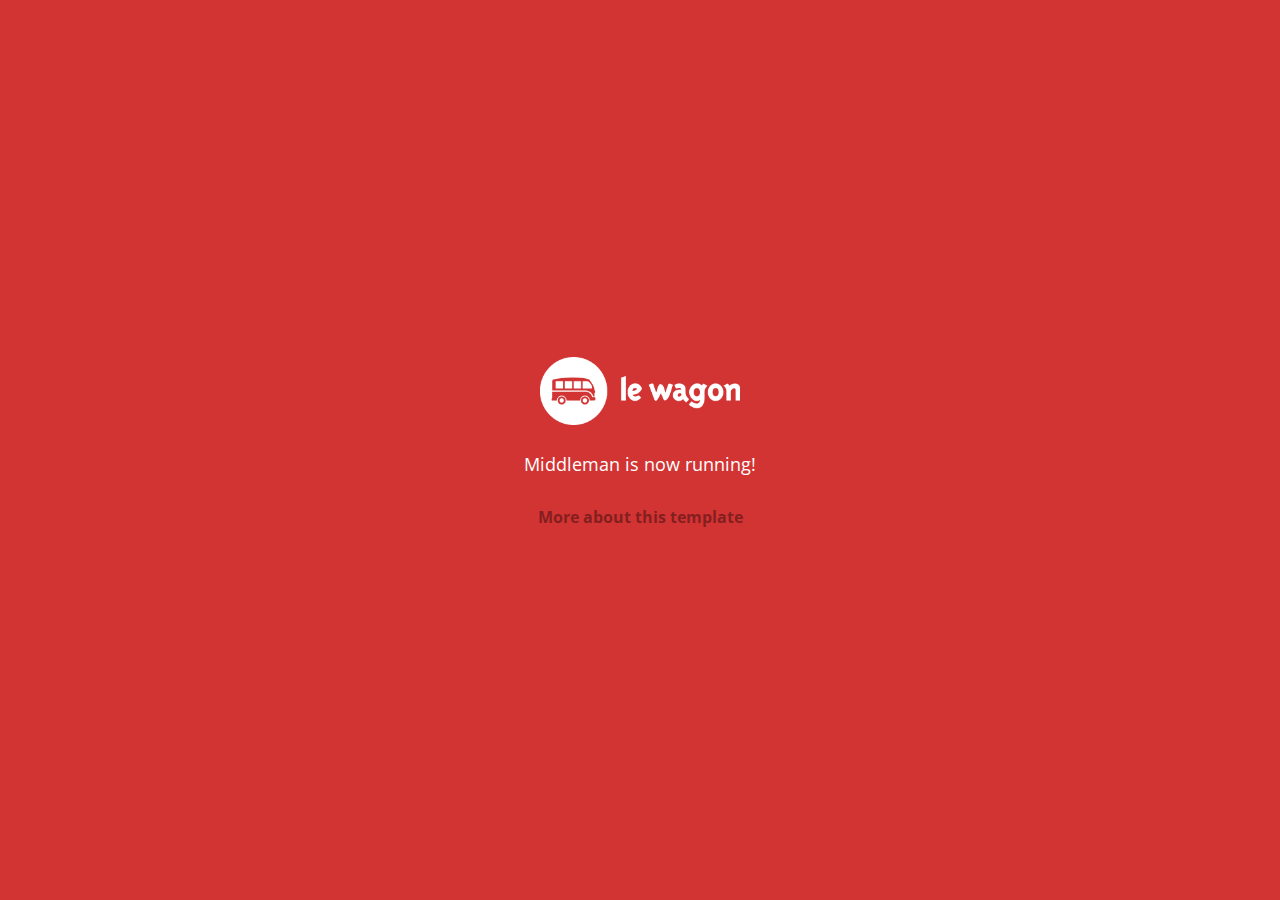
==== index.html @ de580930 "Automated commit at 2017-07-31 08:45:19 UTC by middleman-deploy 2.0.0-alpha" ====
<!doctype html>
<html>
  <head>
    <meta charset="utf-8">
    <meta http-equiv="x-ua-compatible" content="ie=edge">
    <meta name="viewport"
          content="width=device-width, initial-scale=1, shrink-to-fit=no">
    <!-- Use the title from a page's frontmatter if it has one -->
    <title>Le Wagon - Middleman</title>
    <link href="stylesheets/application-3c48b980.css" rel="stylesheet" />
    <script src="javascripts/application-93de88c9.js"></script>
    <link href="images/favicon-f15af148.png" rel="icon" type="image/png" />
  </head>
  <body>
    <div id="home">
  <div class="home-content">
    <img src="images/logo-acc9c0ec.png" width="200" alt="Logo" />
    <p>
      Middleman is now running!
    </p>
    <p class="about">
      <a href="about.html">More about this template</a>
    </p>
  </div>
</div>

  </body>
</html>
---- stylesheets/application-3c48b980.css ----
@import url("https://fonts.googleapis.com/css?family=Open+Sans:400,300,700|Raleway:400,100,300,700,500");/*!
 * Bootstrap v3.3.7 (http://getbootstrap.com)
 * Copyright 2011-2016 Twitter, Inc.
 * Licensed under MIT (https://github.com/twbs/bootstrap/blob/master/LICENSE)
 *//*! normalize.css v3.0.3 | MIT License | github.com/necolas/normalize.css */html{font-family:sans-serif;-ms-text-size-adjust:100%;-webkit-text-size-adjust:100%}body{margin:0}article,aside,details,figcaption,figure,footer,header,hgroup,main,menu,nav,section,summary{display:block}audio,canvas,progress,video{display:inline-block;vertical-align:baseline}audio:not([controls]){display:none;height:0}[hidden],template{display:none}a{background-color:transparent}a:active,a:hover{outline:0}abbr[title]{border-bottom:1px dotted}b,strong{font-weight:bold}dfn{font-style:italic}h1{font-size:2em;margin:0.67em 0}mark{background:#ff0;color:#000}small{font-size:80%}sub,sup{font-size:75%;line-height:0;position:relative;vertical-align:baseline}sup{top:-0.5em}sub{bottom:-0.25em}img{border:0}svg:not(:root){overflow:hidden}figure{margin:1em 40px}hr{-webkit-box-sizing:content-box;box-sizing:content-box;height:0}pre{overflow:auto}code,kbd,pre,samp{font-family:monospace, monospace;font-size:1em}button,input,optgroup,select,textarea{color:inherit;font:inherit;margin:0}button{overflow:visible}button,select{text-transform:none}button,html input[type="button"],input[type="reset"],input[type="submit"]{-webkit-appearance:button;cursor:pointer}button[disabled],html input[disabled]{cursor:default}button::-moz-focus-inner,input::-moz-focus-inner{border:0;padding:0}input{line-height:normal}input[type="checkbox"],input[type="radio"]{-webkit-box-sizing:border-box;box-sizing:border-box;padding:0}input[type="number"]::-webkit-inner-spin-button,input[type="number"]::-webkit-outer-spin-button{height:auto}input[type="search"]{-webkit-appearance:textfield;-webkit-box-sizing:content-box;box-sizing:content-box}input[type="search"]::-webkit-search-cancel-button,input[type="search"]::-webkit-search-decoration{-webkit-appearance:none}fieldset{border:1px solid #c0c0c0;margin:0 2px;padding:0.35em 0.625em 0.75em}legend{border:0;padding:0}textarea{overflow:auto}optgroup{font-weight:bold}table{border-collapse:collapse;border-spacing:0}td,th{padding:0}/*! Source: https://github.com/h5bp/html5-boilerplate/blob/master/src/css/main.css */@media print{*,*:before,*:after{background:transparent !important;color:#000 !important;-webkit-box-shadow:none !important;box-shadow:none !important;text-shadow:none !important}a,a:visited{text-decoration:underline}a[href]:after{content:" (" attr(href) ")"}abbr[title]:after{content:" (" attr(title) ")"}a[href^="#"]:after,a[href^="javascript:"]:after{content:""}pre,blockquote{border:1px solid #999;page-break-inside:avoid}thead{display:table-header-group}tr,img{page-break-inside:avoid}img{max-width:100% !important}p,h2,h3{orphans:3;widows:3}h2,h3{page-break-after:avoid}.navbar{display:none}.btn>.caret,.dropup>.btn>.caret{border-top-color:#000 !important}.label{border:1px solid #000}.table{border-collapse:collapse !important}.table td,.table th{background-color:#fff !important}.table-bordered th,.table-bordered td{border:1px solid #ddd !important}}@font-face{font-family:'Glyphicons Halflings';src:url("../assets/bootstrap/glyphicons-halflings-regular-86b6f62b.eot");src:url("../assets/bootstrap/glyphicons-halflings-regular-86b6f62b.eot?#iefix") format("embedded-opentype"),url("../assets/bootstrap/glyphicons-halflings-regular-ca35b697.woff2") format("woff2"),url("../assets/bootstrap/glyphicons-halflings-regular-278e49a8.woff") format("woff"),url("../assets/bootstrap/glyphicons-halflings-regular-44bc1850.ttf") format("truetype"),url("../assets/bootstrap/glyphicons-halflings-regular-de51a849.svg#glyphicons_halflingsregular") format("svg")}.glyphicon{position:relative;top:1px;display:inline-block;font-family:'Glyphicons Halflings';font-style:normal;font-weight:normal;line-height:1;-webkit-font-smoothing:antialiased;-moz-osx-font-smoothing:grayscale}.glyphicon-asterisk:before{content:"\002a"}.glyphicon-plus:before{content:"\002b"}.glyphicon-euro:before,.glyphicon-eur:before{content:"\20ac"}.glyphicon-minus:before{content:"\2212"}.glyphicon-cloud:before{content:"\2601"}.glyphicon-envelope:before{content:"\2709"}.glyphicon-pencil:before{content:"\270f"}.glyphicon-glass:before{content:"\e001"}.glyphicon-music:before{content:"\e002"}.glyphicon-search:before{content:"\e003"}.glyphicon-heart:before{content:"\e005"}.glyphicon-star:before{content:"\e006"}.glyphicon-star-empty:before{content:"\e007"}.glyphicon-user:before{content:"\e008"}.glyphicon-film:before{content:"\e009"}.glyphicon-th-large:before{content:"\e010"}.glyphicon-th:before{content:"\e011"}.glyphicon-th-list:before{content:"\e012"}.glyphicon-ok:before{content:"\e013"}.glyphicon-remove:before{content:"\e014"}.glyphicon-zoom-in:before{content:"\e015"}.glyphicon-zoom-out:before{content:"\e016"}.glyphicon-off:before{content:"\e017"}.glyphicon-signal:before{content:"\e018"}.glyphicon-cog:before{content:"\e019"}.glyphicon-trash:before{content:"\e020"}.glyphicon-home:before{content:"\e021"}.glyphicon-file:before{content:"\e022"}.glyphicon-time:before{content:"\e023"}.glyphicon-road:before{content:"\e024"}.glyphicon-download-alt:before{content:"\e025"}.glyphicon-download:before{content:"\e026"}.glyphicon-upload:before{content:"\e027"}.glyphicon-inbox:before{content:"\e028"}.glyphicon-play-circle:before{content:"\e029"}.glyphicon-repeat:before{content:"\e030"}.glyphicon-refresh:before{content:"\e031"}.glyphicon-list-alt:before{content:"\e032"}.glyphicon-lock:before{content:"\e033"}.glyphicon-flag:before{content:"\e034"}.glyphicon-headphones:before{content:"\e035"}.glyphicon-volume-off:before{content:"\e036"}.glyphicon-volume-down:before{content:"\e037"}.glyphicon-volume-up:before{content:"\e038"}.glyphicon-qrcode:before{content:"\e039"}.glyphicon-barcode:before{content:"\e040"}.glyphicon-tag:before{content:"\e041"}.glyphicon-tags:before{content:"\e042"}.glyphicon-book:before{content:"\e043"}.glyphicon-bookmark:before{content:"\e044"}.glyphicon-print:before{content:"\e045"}.glyphicon-camera:before{content:"\e046"}.glyphicon-font:before{content:"\e047"}.glyphicon-bold:before{content:"\e048"}.glyphicon-italic:before{content:"\e049"}.glyphicon-text-height:before{content:"\e050"}.glyphicon-text-width:before{content:"\e051"}.glyphicon-align-left:before{content:"\e052"}.glyphicon-align-center:before{content:"\e053"}.glyphicon-align-right:before{content:"\e054"}.glyphicon-align-justify:before{content:"\e055"}.glyphicon-list:before{content:"\e056"}.glyphicon-indent-left:before{content:"\e057"}.glyphicon-indent-right:before{content:"\e058"}.glyphicon-facetime-video:before{content:"\e059"}.glyphicon-picture:before{content:"\e060"}.glyphicon-map-marker:before{content:"\e062"}.glyphicon-adjust:before{content:"\e063"}.glyphicon-tint:before{content:"\e064"}.glyphicon-edit:before{content:"\e065"}.glyphicon-share:before{content:"\e066"}.glyphicon-check:before{content:"\e067"}.glyphicon-move:before{content:"\e068"}.glyphicon-step-backward:before{content:"\e069"}.glyphicon-fast-backward:before{content:"\e070"}.glyphicon-backward:before{content:"\e071"}.glyphicon-play:before{content:"\e072"}.glyphicon-pause:before{content:"\e073"}.glyphicon-stop:before{content:"\e074"}.glyphicon-forward:before{content:"\e075"}.glyphicon-fast-forward:before{content:"\e076"}.glyphicon-step-forward:before{content:"\e077"}.glyphicon-eject:before{content:"\e078"}.glyphicon-chevron-left:before{content:"\e079"}.glyphicon-chevron-right:before{content:"\e080"}.glyphicon-plus-sign:before{content:"\e081"}.glyphicon-minus-sign:before{content:"\e082"}.glyphicon-remove-sign:before{content:"\e083"}.glyphicon-ok-sign:before{content:"\e084"}.glyphicon-question-sign:before{content:"\e085"}.glyphicon-info-sign:before{content:"\e086"}.glyphicon-screenshot:before{content:"\e087"}.glyphicon-remove-circle:before{content:"\e088"}.glyphicon-ok-circle:before{content:"\e089"}.glyphicon-ban-circle:before{content:"\e090"}.glyphicon-arrow-left:before{content:"\e091"}.glyphicon-arrow-right:before{content:"\e092"}.glyphicon-arrow-up:before{content:"\e093"}.glyphicon-arrow-down:before{content:"\e094"}.glyphicon-share-alt:before{content:"\e095"}.glyphicon-resize-full:before{content:"\e096"}.glyphicon-resize-small:before{content:"\e097"}.glyphicon-exclamation-sign:before{content:"\e101"}.glyphicon-gift:before{content:"\e102"}.glyphicon-leaf:before{content:"\e103"}.glyphicon-fire:before{content:"\e104"}.glyphicon-eye-open:before{content:"\e105"}.glyphicon-eye-close:before{content:"\e106"}.glyphicon-warning-sign:before{content:"\e107"}.glyphicon-plane:before{content:"\e108"}.glyphicon-calendar:before{content:"\e109"}.glyphicon-random:before{content:"\e110"}.glyphicon-comment:before{content:"\e111"}.glyphicon-magnet:before{content:"\e112"}.glyphicon-chevron-up:before{content:"\e113"}.glyphicon-chevron-down:before{content:"\e114"}.glyphicon-retweet:before{content:"\e115"}.glyphicon-shopping-cart:before{content:"\e116"}.glyphicon-folder-close:before{content:"\e117"}.glyphicon-folder-open:before{content:"\e118"}.glyphicon-resize-vertical:before{content:"\e119"}.glyphicon-resize-horizontal:before{content:"\e120"}.glyphicon-hdd:before{content:"\e121"}.glyphicon-bullhorn:before{content:"\e122"}.glyphicon-bell:before{content:"\e123"}.glyphicon-certificate:before{content:"\e124"}.glyphicon-thumbs-up:before{content:"\e125"}.glyphicon-thumbs-down:before{content:"\e126"}.glyphicon-hand-right:before{content:"\e127"}.glyphicon-hand-left:before{content:"\e128"}.glyphicon-hand-up:before{content:"\e129"}.glyphicon-hand-down:before{content:"\e130"}.glyphicon-circle-arrow-right:before{content:"\e131"}.glyphicon-circle-arrow-left:before{content:"\e132"}.glyphicon-circle-arrow-up:before{content:"\e133"}.glyphicon-circle-arrow-down:before{content:"\e134"}.glyphicon-globe:before{content:"\e135"}.glyphicon-wrench:before{content:"\e136"}.glyphicon-tasks:before{content:"\e137"}.glyphicon-filter:before{content:"\e138"}.glyphicon-briefcase:before{content:"\e139"}.glyphicon-fullscreen:before{content:"\e140"}.glyphicon-dashboard:before{content:"\e141"}.glyphicon-paperclip:before{content:"\e142"}.glyphicon-heart-empty:before{content:"\e143"}.glyphicon-link:before{content:"\e144"}.glyphicon-phone:before{content:"\e145"}.glyphicon-pushpin:before{content:"\e146"}.glyphicon-usd:before{content:"\e148"}.glyphicon-gbp:before{content:"\e149"}.glyphicon-sort:before{content:"\e150"}.glyphicon-sort-by-alphabet:before{content:"\e151"}.glyphicon-sort-by-alphabet-alt:before{content:"\e152"}.glyphicon-sort-by-order:before{content:"\e153"}.glyphicon-sort-by-order-alt:before{content:"\e154"}.glyphicon-sort-by-attributes:before{content:"\e155"}.glyphicon-sort-by-attributes-alt:before{content:"\e156"}.glyphicon-unchecked:before{content:"\e157"}.glyphicon-expand:before{content:"\e158"}.glyphicon-collapse-down:before{content:"\e159"}.glyphicon-collapse-up:before{content:"\e160"}.glyphicon-log-in:before{content:"\e161"}.glyphicon-flash:before{content:"\e162"}.glyphicon-log-out:before{content:"\e163"}.glyphicon-new-window:before{content:"\e164"}.glyphicon-record:before{content:"\e165"}.glyphicon-save:before{content:"\e166"}.glyphicon-open:before{content:"\e167"}.glyphicon-saved:before{content:"\e168"}.glyphicon-import:before{content:"\e169"}.glyphicon-export:before{content:"\e170"}.glyphicon-send:before{content:"\e171"}.glyphicon-floppy-disk:before{content:"\e172"}.glyphicon-floppy-saved:before{content:"\e173"}.glyphicon-floppy-remove:before{content:"\e174"}.glyphicon-floppy-save:before{content:"\e175"}.glyphicon-floppy-open:before{content:"\e176"}.glyphicon-credit-card:before{content:"\e177"}.glyphicon-transfer:before{content:"\e178"}.glyphicon-cutlery:before{content:"\e179"}.glyphicon-header:before{content:"\e180"}.glyphicon-compressed:before{content:"\e181"}.glyphicon-earphone:before{content:"\e182"}.glyphicon-phone-alt:before{content:"\e183"}.glyphicon-tower:before{content:"\e184"}.glyphicon-stats:before{content:"\e185"}.glyphicon-sd-video:before{content:"\e186"}.glyphicon-hd-video:before{content:"\e187"}.glyphicon-subtitles:before{content:"\e188"}.glyphicon-sound-stereo:before{content:"\e189"}.glyphicon-sound-dolby:before{content:"\e190"}.glyphicon-sound-5-1:before{content:"\e191"}.glyphicon-sound-6-1:before{content:"\e192"}.glyphicon-sound-7-1:before{content:"\e193"}.glyphicon-copyright-mark:before{content:"\e194"}.glyphicon-registration-mark:before{content:"\e195"}.glyphicon-cloud-download:before{content:"\e197"}.glyphicon-cloud-upload:before{content:"\e198"}.glyphicon-tree-conifer:before{content:"\e199"}.glyphicon-tree-deciduous:before{content:"\e200"}.glyphicon-cd:before{content:"\e201"}.glyphicon-save-file:before{content:"\e202"}.glyphicon-open-file:before{content:"\e203"}.glyphicon-level-up:before{content:"\e204"}.glyphicon-copy:before{content:"\e205"}.glyphicon-paste:before{content:"\e206"}.glyphicon-alert:before{content:"\e209"}.glyphicon-equalizer:before{content:"\e210"}.glyphicon-king:before{content:"\e211"}.glyphicon-queen:before{content:"\e212"}.glyphicon-pawn:before{content:"\e213"}.glyphicon-bishop:before{content:"\e214"}.glyphicon-knight:before{content:"\e215"}.glyphicon-baby-formula:before{content:"\e216"}.glyphicon-tent:before{content:"\26fa"}.glyphicon-blackboard:before{content:"\e218"}.glyphicon-bed:before{content:"\e219"}.glyphicon-apple:before{content:"\f8ff"}.glyphicon-erase:before{content:"\e221"}.glyphicon-hourglass:before{content:"\231b"}.glyphicon-lamp:before{content:"\e223"}.glyphicon-duplicate:before{content:"\e224"}.glyphicon-piggy-bank:before{content:"\e225"}.glyphicon-scissors:before{content:"\e226"}.glyphicon-bitcoin:before{content:"\e227"}.glyphicon-btc:before{content:"\e227"}.glyphicon-xbt:before{content:"\e227"}.glyphicon-yen:before{content:"\00a5"}.glyphicon-jpy:before{content:"\00a5"}.glyphicon-ruble:before{content:"\20bd"}.glyphicon-rub:before{content:"\20bd"}.glyphicon-scale:before{content:"\e230"}.glyphicon-ice-lolly:before{content:"\e231"}.glyphicon-ice-lolly-tasted:before{content:"\e232"}.glyphicon-education:before{content:"\e233"}.glyphicon-option-horizontal:before{content:"\e234"}.glyphicon-option-vertical:before{content:"\e235"}.glyphicon-menu-hamburger:before{content:"\e236"}.glyphicon-modal-window:before{content:"\e237"}.glyphicon-oil:before{content:"\e238"}.glyphicon-grain:before{content:"\e239"}.glyphicon-sunglasses:before{content:"\e240"}.glyphicon-text-size:before{content:"\e241"}.glyphicon-text-color:before{content:"\e242"}.glyphicon-text-background:before{content:"\e243"}.glyphicon-object-align-top:before{content:"\e244"}.glyphicon-object-align-bottom:before{content:"\e245"}.glyphicon-object-align-horizontal:before{content:"\e246"}.glyphicon-object-align-left:before{content:"\e247"}.glyphicon-object-align-vertical:before{content:"\e248"}.glyphicon-object-align-right:before{content:"\e249"}.glyphicon-triangle-right:before{content:"\e250"}.glyphicon-triangle-left:before{content:"\e251"}.glyphicon-triangle-bottom:before{content:"\e252"}.glyphicon-triangle-top:before{content:"\e253"}.glyphicon-console:before{content:"\e254"}.glyphicon-superscript:before{content:"\e255"}.glyphicon-subscript:before{content:"\e256"}.glyphicon-menu-left:before{content:"\e257"}.glyphicon-menu-right:before{content:"\e258"}.glyphicon-menu-down:before{content:"\e259"}.glyphicon-menu-up:before{content:"\e260"}*{-webkit-box-sizing:border-box;box-sizing:border-box}*:before,*:after{-webkit-box-sizing:border-box;box-sizing:border-box}html{font-size:10px;-webkit-tap-highlight-color:transparent}body{font-family:"Open Sans", "Helvetica", "sans-serif";font-size:18px;line-height:1.42857143;color:#333333;background-color:#F4F4F4}input,button,select,textarea{font-family:inherit;font-size:inherit;line-height:inherit}a{color:#469AE0;text-decoration:none}a:hover,a:focus{color:#1f74ba;text-decoration:underline}a:focus{outline:5px auto -webkit-focus-ring-color;outline-offset:-2px}figure{margin:0}img{vertical-align:middle}.img-responsive{display:block;max-width:100%;height:auto}.img-rounded{border-radius:2px}.img-thumbnail{padding:4px;line-height:1.42857143;background-color:#F4F4F4;border:1px solid #ddd;border-radius:2px;-webkit-transition:all 0.2s ease-in-out;transition:all 0.2s ease-in-out;display:inline-block;max-width:100%;height:auto}.img-circle{border-radius:50%}hr{margin-top:25px;margin-bottom:25px;border:0;border-top:1px solid #eeeeee}.sr-only{position:absolute;width:1px;height:1px;margin:-1px;padding:0;overflow:hidden;clip:rect(0, 0, 0, 0);border:0}.sr-only-focusable:active,.sr-only-focusable:focus{position:static;width:auto;height:auto;margin:0;overflow:visible;clip:auto}[role="button"]{cursor:pointer}h1,h2,h3,h4,h5,h6,.h1,.h2,.h3,.h4,.h5,.h6{font-family:"Raleway", "Helvetica", "sans-serif";font-weight:500;line-height:1.1;color:inherit}h1 small,h1 .small,h2 small,h2 .small,h3 small,h3 .small,h4 small,h4 .small,h5 small,h5 .small,h6 small,h6 .small,.h1 small,.h1 .small,.h2 small,.h2 .small,.h3 small,.h3 .small,.h4 small,.h4 .small,.h5 small,.h5 .small,.h6 small,.h6 .small{font-weight:normal;line-height:1;color:#777777}h1,.h1,h2,.h2,h3,.h3{margin-top:25px;margin-bottom:12.5px}h1 small,h1 .small,.h1 small,.h1 .small,h2 small,h2 .small,.h2 small,.h2 .small,h3 small,h3 .small,.h3 small,.h3 .small{font-size:65%}h4,.h4,h5,.h5,h6,.h6{margin-top:12.5px;margin-bottom:12.5px}h4 small,h4 .small,.h4 small,.h4 .small,h5 small,h5 .small,.h5 small,.h5 .small,h6 small,h6 .small,.h6 small,.h6 .small{font-size:75%}h1,.h1{font-size:46px}h2,.h2{font-size:38px}h3,.h3{font-size:31px}h4,.h4{font-size:23px}h5,.h5{font-size:18px}h6,.h6{font-size:16px}p{margin:0 0 12.5px}.lead{margin-bottom:25px;font-size:20px;font-weight:300;line-height:1.4}@media (min-width: 768px){.lead{font-size:27px}}small,.small{font-size:88%}mark,.mark{background-color:#fcf8e3;padding:.2em}.text-left{text-align:left}.text-right{text-align:right}.text-center{text-align:center}.text-justify{text-align:justify}.text-nowrap{white-space:nowrap}.text-lowercase{text-transform:lowercase}.text-uppercase,.initialism{text-transform:uppercase}.text-capitalize{text-transform:capitalize}.text-muted{color:#777777}.text-primary{color:#469AE0}a.text-primary:hover,a.text-primary:focus{color:#2381d0}.text-success{color:#3c763d}a.text-success:hover,a.text-success:focus{color:#2b542c}.text-info{color:#31708f}a.text-info:hover,a.text-info:focus{color:#245269}.text-warning{color:#8a6d3b}a.text-warning:hover,a.text-warning:focus{color:#66512c}.text-danger{color:#a94442}a.text-danger:hover,a.text-danger:focus{color:#843534}.bg-primary{color:#fff}.bg-primary{background-color:#469AE0}a.bg-primary:hover,a.bg-primary:focus{background-color:#2381d0}.bg-success{background-color:#dff0d8}a.bg-success:hover,a.bg-success:focus{background-color:#c1e2b3}.bg-info{background-color:#d9edf7}a.bg-info:hover,a.bg-info:focus{background-color:#afd9ee}.bg-warning{background-color:#fcf8e3}a.bg-warning:hover,a.bg-warning:focus{background-color:#f7ecb5}.bg-danger{background-color:#f2dede}a.bg-danger:hover,a.bg-danger:focus{background-color:#e4b9b9}.page-header{padding-bottom:11.5px;margin:50px 0 25px;border-bottom:1px solid #eeeeee}ul,ol{margin-top:0;margin-bottom:12.5px}ul ul,ul ol,ol ul,ol ol{margin-bottom:0}.list-unstyled{padding-left:0;list-style:none}.list-inline{padding-left:0;list-style:none;margin-left:-5px}.list-inline>li{display:inline-block;padding-left:5px;padding-right:5px}dl{margin-top:0;margin-bottom:25px}dt,dd{line-height:1.42857143}dt{font-weight:bold}dd{margin-left:0}.dl-horizontal dd:before,.dl-horizontal dd:after{content:" ";display:table}.dl-horizontal dd:after{clear:both}@media (min-width: 768px){.dl-horizontal dt{float:left;width:160px;clear:left;text-align:right;overflow:hidden;text-overflow:ellipsis;white-space:nowrap}.dl-horizontal dd{margin-left:180px}}abbr[title],abbr[data-original-title]{cursor:help;border-bottom:1px dotted #777777}.initialism{font-size:90%}blockquote{padding:12.5px 25px;margin:0 0 25px;font-size:22.5px;border-left:5px solid #eeeeee}blockquote p:last-child,blockquote ul:last-child,blockquote ol:last-child{margin-bottom:0}blockquote footer,blockquote small,blockquote .small{display:block;font-size:80%;line-height:1.42857143;color:#777777}blockquote footer:before,blockquote small:before,blockquote .small:before{content:'\2014 \00A0'}.blockquote-reverse,blockquote.pull-right{padding-right:15px;padding-left:0;border-right:5px solid #eeeeee;border-left:0;text-align:right}.blockquote-reverse footer:before,.blockquote-reverse small:before,.blockquote-reverse .small:before,blockquote.pull-right footer:before,blockquote.pull-right small:before,blockquote.pull-right .small:before{content:''}.blockquote-reverse footer:after,.blockquote-reverse small:after,.blockquote-reverse .small:after,blockquote.pull-right footer:after,blockquote.pull-right small:after,blockquote.pull-right .small:after{content:'\00A0 \2014'}address{margin-bottom:25px;font-style:normal;line-height:1.42857143}code,kbd,pre,samp{font-family:Menlo, Monaco, Consolas, "Courier New", monospace}code{padding:2px 4px;font-size:90%;color:#c7254e;background-color:#f9f2f4;border-radius:2px}kbd{padding:2px 4px;font-size:90%;color:#fff;background-color:#333;border-radius:2px;-webkit-box-shadow:inset 0 -1px 0 rgba(0,0,0,0.25);box-shadow:inset 0 -1px 0 rgba(0,0,0,0.25)}kbd kbd{padding:0;font-size:100%;font-weight:bold;-webkit-box-shadow:none;box-shadow:none}pre{display:block;padding:12px;margin:0 0 12.5px;font-size:17px;line-height:1.42857143;word-break:break-all;word-wrap:break-word;color:#333333;background-color:#f5f5f5;border:1px solid #ccc;border-radius:2px}pre code{padding:0;font-size:inherit;color:inherit;white-space:pre-wrap;background-color:transparent;border-radius:0}.pre-scrollable{max-height:340px;overflow-y:scroll}.container{margin-right:auto;margin-left:auto;padding-left:15px;padding-right:15px}.container:before,.container:after{content:" ";display:table}.container:after{clear:both}@media (min-width: 768px){.container{width:750px}}@media (min-width: 992px){.container{width:970px}}@media (min-width: 1200px){.container{width:1170px}}.container-fluid{margin-right:auto;margin-left:auto;padding-left:15px;padding-right:15px}.container-fluid:before,.container-fluid:after{content:" ";display:table}.container-fluid:after{clear:both}.row{margin-left:-15px;margin-right:-15px}.row:before,.row:after{content:" ";display:table}.row:after{clear:both}.col-xs-1,.col-sm-1,.col-md-1,.col-lg-1,.col-xs-2,.col-sm-2,.col-md-2,.col-lg-2,.col-xs-3,.col-sm-3,.col-md-3,.col-lg-3,.col-xs-4,.col-sm-4,.col-md-4,.col-lg-4,.col-xs-5,.col-sm-5,.col-md-5,.col-lg-5,.col-xs-6,.col-sm-6,.col-md-6,.col-lg-6,.col-xs-7,.col-sm-7,.col-md-7,.col-lg-7,.col-xs-8,.col-sm-8,.col-md-8,.col-lg-8,.col-xs-9,.col-sm-9,.col-md-9,.col-lg-9,.col-xs-10,.col-sm-10,.col-md-10,.col-lg-10,.col-xs-11,.col-sm-11,.col-md-11,.col-lg-11,.col-xs-12,.col-sm-12,.col-md-12,.col-lg-12{position:relative;min-height:1px;padding-left:15px;padding-right:15px}.col-xs-1,.col-xs-2,.col-xs-3,.col-xs-4,.col-xs-5,.col-xs-6,.col-xs-7,.col-xs-8,.col-xs-9,.col-xs-10,.col-xs-11,.col-xs-12{float:left}.col-xs-1{width:8.33333333%}.col-xs-2{width:16.66666667%}.col-xs-3{width:25%}.col-xs-4{width:33.33333333%}.col-xs-5{width:41.66666667%}.col-xs-6{width:50%}.col-xs-7{width:58.33333333%}.col-xs-8{width:66.66666667%}.col-xs-9{width:75%}.col-xs-10{width:83.33333333%}.col-xs-11{width:91.66666667%}.col-xs-12{width:100%}.col-xs-pull-0{right:auto}.col-xs-pull-1{right:8.33333333%}.col-xs-pull-2{right:16.66666667%}.col-xs-pull-3{right:25%}.col-xs-pull-4{right:33.33333333%}.col-xs-pull-5{right:41.66666667%}.col-xs-pull-6{right:50%}.col-xs-pull-7{right:58.33333333%}.col-xs-pull-8{right:66.66666667%}.col-xs-pull-9{right:75%}.col-xs-pull-10{right:83.33333333%}.col-xs-pull-11{right:91.66666667%}.col-xs-pull-12{right:100%}.col-xs-push-0{left:auto}.col-xs-push-1{left:8.33333333%}.col-xs-push-2{left:16.66666667%}.col-xs-push-3{left:25%}.col-xs-push-4{left:33.33333333%}.col-xs-push-5{left:41.66666667%}.col-xs-push-6{left:50%}.col-xs-push-7{left:58.33333333%}.col-xs-push-8{left:66.66666667%}.col-xs-push-9{left:75%}.col-xs-push-10{left:83.33333333%}.col-xs-push-11{left:91.66666667%}.col-xs-push-12{left:100%}.col-xs-offset-0{margin-left:0%}.col-xs-offset-1{margin-left:8.33333333%}.col-xs-offset-2{margin-left:16.66666667%}.col-xs-offset-3{margin-left:25%}.col-xs-offset-4{margin-left:33.33333333%}.col-xs-offset-5{margin-left:41.66666667%}.col-xs-offset-6{margin-left:50%}.col-xs-offset-7{margin-left:58.33333333%}.col-xs-offset-8{margin-left:66.66666667%}.col-xs-offset-9{margin-left:75%}.col-xs-offset-10{margin-left:83.33333333%}.col-xs-offset-11{margin-left:91.66666667%}.col-xs-offset-12{margin-left:100%}@media (min-width: 768px){.col-sm-1,.col-sm-2,.col-sm-3,.col-sm-4,.col-sm-5,.col-sm-6,.col-sm-7,.col-sm-8,.col-sm-9,.col-sm-10,.col-sm-11,.col-sm-12{float:left}.col-sm-1{width:8.33333333%}.col-sm-2{width:16.66666667%}.col-sm-3{width:25%}.col-sm-4{width:33.33333333%}.col-sm-5{width:41.66666667%}.col-sm-6{width:50%}.col-sm-7{width:58.33333333%}.col-sm-8{width:66.66666667%}.col-sm-9{width:75%}.col-sm-10{width:83.33333333%}.col-sm-11{width:91.66666667%}.col-sm-12{width:100%}.col-sm-pull-0{right:auto}.col-sm-pull-1{right:8.33333333%}.col-sm-pull-2{right:16.66666667%}.col-sm-pull-3{right:25%}.col-sm-pull-4{right:33.33333333%}.col-sm-pull-5{right:41.66666667%}.col-sm-pull-6{right:50%}.col-sm-pull-7{right:58.33333333%}.col-sm-pull-8{right:66.66666667%}.col-sm-pull-9{right:75%}.col-sm-pull-10{right:83.33333333%}.col-sm-pull-11{right:91.66666667%}.col-sm-pull-12{right:100%}.col-sm-push-0{left:auto}.col-sm-push-1{left:8.33333333%}.col-sm-push-2{left:16.66666667%}.col-sm-push-3{left:25%}.col-sm-push-4{left:33.33333333%}.col-sm-push-5{left:41.66666667%}.col-sm-push-6{left:50%}.col-sm-push-7{left:58.33333333%}.col-sm-push-8{left:66.66666667%}.col-sm-push-9{left:75%}.col-sm-push-10{left:83.33333333%}.col-sm-push-11{left:91.66666667%}.col-sm-push-12{left:100%}.col-sm-offset-0{margin-left:0%}.col-sm-offset-1{margin-left:8.33333333%}.col-sm-offset-2{margin-left:16.66666667%}.col-sm-offset-3{margin-left:25%}.col-sm-offset-4{margin-left:33.33333333%}.col-sm-offset-5{margin-left:41.66666667%}.col-sm-offset-6{margin-left:50%}.col-sm-offset-7{margin-left:58.33333333%}.col-sm-offset-8{margin-left:66.66666667%}.col-sm-offset-9{margin-left:75%}.col-sm-offset-10{margin-left:83.33333333%}.col-sm-offset-11{margin-left:91.66666667%}.col-sm-offset-12{margin-left:100%}}@media (min-width: 992px){.col-md-1,.col-md-2,.col-md-3,.col-md-4,.col-md-5,.col-md-6,.col-md-7,.col-md-8,.col-md-9,.col-md-10,.col-md-11,.col-md-12{float:left}.col-md-1{width:8.33333333%}.col-md-2{width:16.66666667%}.col-md-3{width:25%}.col-md-4{width:33.33333333%}.col-md-5{width:41.66666667%}.col-md-6{width:50%}.col-md-7{width:58.33333333%}.col-md-8{width:66.66666667%}.col-md-9{width:75%}.col-md-10{width:83.33333333%}.col-md-11{width:91.66666667%}.col-md-12{width:100%}.col-md-pull-0{right:auto}.col-md-pull-1{right:8.33333333%}.col-md-pull-2{right:16.66666667%}.col-md-pull-3{right:25%}.col-md-pull-4{right:33.33333333%}.col-md-pull-5{right:41.66666667%}.col-md-pull-6{right:50%}.col-md-pull-7{right:58.33333333%}.col-md-pull-8{right:66.66666667%}.col-md-pull-9{right:75%}.col-md-pull-10{right:83.33333333%}.col-md-pull-11{right:91.66666667%}.col-md-pull-12{right:100%}.col-md-push-0{left:auto}.col-md-push-1{left:8.33333333%}.col-md-push-2{left:16.66666667%}.col-md-push-3{left:25%}.col-md-push-4{left:33.33333333%}.col-md-push-5{left:41.66666667%}.col-md-push-6{left:50%}.col-md-push-7{left:58.33333333%}.col-md-push-8{left:66.66666667%}.col-md-push-9{left:75%}.col-md-push-10{left:83.33333333%}.col-md-push-11{left:91.66666667%}.col-md-push-12{left:100%}.col-md-offset-0{margin-left:0%}.col-md-offset-1{margin-left:8.33333333%}.col-md-offset-2{margin-left:16.66666667%}.col-md-offset-3{margin-left:25%}.col-md-offset-4{margin-left:33.33333333%}.col-md-offset-5{margin-left:41.66666667%}.col-md-offset-6{margin-left:50%}.col-md-offset-7{margin-left:58.33333333%}.col-md-offset-8{margin-left:66.66666667%}.col-md-offset-9{margin-left:75%}.col-md-offset-10{margin-left:83.33333333%}.col-md-offset-11{margin-left:91.66666667%}.col-md-offset-12{margin-left:100%}}@media (min-width: 1200px){.col-lg-1,.col-lg-2,.col-lg-3,.col-lg-4,.col-lg-5,.col-lg-6,.col-lg-7,.col-lg-8,.col-lg-9,.col-lg-10,.col-lg-11,.col-lg-12{float:left}.col-lg-1{width:8.33333333%}.col-lg-2{width:16.66666667%}.col-lg-3{width:25%}.col-lg-4{width:33.33333333%}.col-lg-5{width:41.66666667%}.col-lg-6{width:50%}.col-lg-7{width:58.33333333%}.col-lg-8{width:66.66666667%}.col-lg-9{width:75%}.col-lg-10{width:83.33333333%}.col-lg-11{width:91.66666667%}.col-lg-12{width:100%}.col-lg-pull-0{right:auto}.col-lg-pull-1{right:8.33333333%}.col-lg-pull-2{right:16.66666667%}.col-lg-pull-3{right:25%}.col-lg-pull-4{right:33.33333333%}.col-lg-pull-5{right:41.66666667%}.col-lg-pull-6{right:50%}.col-lg-pull-7{right:58.33333333%}.col-lg-pull-8{right:66.66666667%}.col-lg-pull-9{right:75%}.col-lg-pull-10{right:83.33333333%}.col-lg-pull-11{right:91.66666667%}.col-lg-pull-12{right:100%}.col-lg-push-0{left:auto}.col-lg-push-1{left:8.33333333%}.col-lg-push-2{left:16.66666667%}.col-lg-push-3{left:25%}.col-lg-push-4{left:33.33333333%}.col-lg-push-5{left:41.66666667%}.col-lg-push-6{left:50%}.col-lg-push-7{left:58.33333333%}.col-lg-push-8{left:66.66666667%}.col-lg-push-9{left:75%}.col-lg-push-10{left:83.33333333%}.col-lg-push-11{left:91.66666667%}.col-lg-push-12{left:100%}.col-lg-offset-0{margin-left:0%}.col-lg-offset-1{margin-left:8.33333333%}.col-lg-offset-2{margin-left:16.66666667%}.col-lg-offset-3{margin-left:25%}.col-lg-offset-4{margin-left:33.33333333%}.col-lg-offset-5{margin-left:41.66666667%}.col-lg-offset-6{margin-left:50%}.col-lg-offset-7{margin-left:58.33333333%}.col-lg-offset-8{margin-left:66.66666667%}.col-lg-offset-9{margin-left:75%}.col-lg-offset-10{margin-left:83.33333333%}.col-lg-offset-11{margin-left:91.66666667%}.col-lg-offset-12{margin-left:100%}}table{background-color:transparent}caption{padding-top:8px;padding-bottom:8px;color:#777777;text-align:left}th{text-align:left}.table{width:100%;max-width:100%;margin-bottom:25px}.table>thead>tr>th,.table>thead>tr>td,.table>tbody>tr>th,.table>tbody>tr>td,.table>tfoot>tr>th,.table>tfoot>tr>td{padding:8px;line-height:1.42857143;vertical-align:top;border-top:1px solid #ddd}.table>thead>tr>th{vertical-align:bottom;border-bottom:2px solid #ddd}.table>caption+thead>tr:first-child>th,.table>caption+thead>tr:first-child>td,.table>colgroup+thead>tr:first-child>th,.table>colgroup+thead>tr:first-child>td,.table>thead:first-child>tr:first-child>th,.table>thead:first-child>tr:first-child>td{border-top:0}.table>tbody+tbody{border-top:2px solid #ddd}.table .table{background-color:#F4F4F4}.table-condensed>thead>tr>th,.table-condensed>thead>tr>td,.table-condensed>tbody>tr>th,.table-condensed>tbody>tr>td,.table-condensed>tfoot>tr>th,.table-condensed>tfoot>tr>td{padding:5px}.table-bordered{border:1px solid #ddd}.table-bordered>thead>tr>th,.table-bordered>thead>tr>td,.table-bordered>tbody>tr>th,.table-bordered>tbody>tr>td,.table-bordered>tfoot>tr>th,.table-bordered>tfoot>tr>td{border:1px solid #ddd}.table-bordered>thead>tr>th,.table-bordered>thead>tr>td{border-bottom-width:2px}.table-striped>tbody>tr:nth-of-type(odd){background-color:#f9f9f9}.table-hover>tbody>tr:hover{background-color:#f5f5f5}table col[class*="col-"]{position:static;float:none;display:table-column}table td[class*="col-"],table th[class*="col-"]{position:static;float:none;display:table-cell}.table>thead>tr>td.active,.table>thead>tr>th.active,.table>thead>tr.active>td,.table>thead>tr.active>th,.table>tbody>tr>td.active,.table>tbody>tr>th.active,.table>tbody>tr.active>td,.table>tbody>tr.active>th,.table>tfoot>tr>td.active,.table>tfoot>tr>th.active,.table>tfoot>tr.active>td,.table>tfoot>tr.active>th{background-color:#f5f5f5}.table-hover>tbody>tr>td.active:hover,.table-hover>tbody>tr>th.active:hover,.table-hover>tbody>tr.active:hover>td,.table-hover>tbody>tr:hover>.active,.table-hover>tbody>tr.active:hover>th{background-color:#e8e8e8}.table>thead>tr>td.success,.table>thead>tr>th.success,.table>thead>tr.success>td,.table>thead>tr.success>th,.table>tbody>tr>td.success,.table>tbody>tr>th.success,.table>tbody>tr.success>td,.table>tbody>tr.success>th,.table>tfoot>tr>td.success,.table>tfoot>tr>th.success,.table>tfoot>tr.success>td,.table>tfoot>tr.success>th{background-color:#dff0d8}.table-hover>tbody>tr>td.success:hover,.table-hover>tbody>tr>th.success:hover,.table-hover>tbody>tr.success:hover>td,.table-hover>tbody>tr:hover>.success,.table-hover>tbody>tr.success:hover>th{background-color:#d0e9c6}.table>thead>tr>td.info,.table>thead>tr>th.info,.table>thead>tr.info>td,.table>thead>tr.info>th,.table>tbody>tr>td.info,.table>tbody>tr>th.info,.table>tbody>tr.info>td,.table>tbody>tr.info>th,.table>tfoot>tr>td.info,.table>tfoot>tr>th.info,.table>tfoot>tr.info>td,.table>tfoot>tr.info>th{background-color:#d9edf7}.table-hover>tbody>tr>td.info:hover,.table-hover>tbody>tr>th.info:hover,.table-hover>tbody>tr.info:hover>td,.table-hover>tbody>tr:hover>.info,.table-hover>tbody>tr.info:hover>th{background-color:#c4e3f3}.table>thead>tr>td.warning,.table>thead>tr>th.warning,.table>thead>tr.warning>td,.table>thead>tr.warning>th,.table>tbody>tr>td.warning,.table>tbody>tr>th.warning,.table>tbody>tr.warning>td,.table>tbody>tr.warning>th,.table>tfoot>tr>td.warning,.table>tfoot>tr>th.warning,.table>tfoot>tr.warning>td,.table>tfoot>tr.warning>th{background-color:#fcf8e3}.table-hover>tbody>tr>td.warning:hover,.table-hover>tbody>tr>th.warning:hover,.table-hover>tbody>tr.warning:hover>td,.table-hover>tbody>tr:hover>.warning,.table-hover>tbody>tr.warning:hover>th{background-color:#faf2cc}.table>thead>tr>td.danger,.table>thead>tr>th.danger,.table>thead>tr.danger>td,.table>thead>tr.danger>th,.table>tbody>tr>td.danger,.table>tbody>tr>th.danger,.table>tbody>tr.danger>td,.table>tbody>tr.danger>th,.table>tfoot>tr>td.danger,.table>tfoot>tr>th.danger,.table>tfoot>tr.danger>td,.table>tfoot>tr.danger>th{background-color:#f2dede}.table-hover>tbody>tr>td.danger:hover,.table-hover>tbody>tr>th.danger:hover,.table-hover>tbody>tr.danger:hover>td,.table-hover>tbody>tr:hover>.danger,.table-hover>tbody>tr.danger:hover>th{background-color:#ebcccc}.table-responsive{overflow-x:auto;min-height:0.01%}@media screen and (max-width: 767px){.table-responsive{width:100%;margin-bottom:18.75px;overflow-y:hidden;-ms-overflow-style:-ms-autohiding-scrollbar;border:1px solid #ddd}.table-responsive>.table{margin-bottom:0}.table-responsive>.table>thead>tr>th,.table-responsive>.table>thead>tr>td,.table-responsive>.table>tbody>tr>th,.table-responsive>.table>tbody>tr>td,.table-responsive>.table>tfoot>tr>th,.table-responsive>.table>tfoot>tr>td{white-space:nowrap}.table-responsive>.table-bordered{border:0}.table-responsive>.table-bordered>thead>tr>th:first-child,.table-responsive>.table-bordered>thead>tr>td:first-child,.table-responsive>.table-bordered>tbody>tr>th:first-child,.table-responsive>.table-bordered>tbody>tr>td:first-child,.table-responsive>.table-bordered>tfoot>tr>th:first-child,.table-responsive>.table-bordered>tfoot>tr>td:first-child{border-left:0}.table-responsive>.table-bordered>thead>tr>th:last-child,.table-responsive>.table-bordered>thead>tr>td:last-child,.table-responsive>.table-bordered>tbody>tr>th:last-child,.table-responsive>.table-bordered>tbody>tr>td:last-child,.table-responsive>.table-bordered>tfoot>tr>th:last-child,.table-responsive>.table-bordered>tfoot>tr>td:last-child{border-right:0}.table-responsive>.table-bordered>tbody>tr:last-child>th,.table-responsive>.table-bordered>tbody>tr:last-child>td,.table-responsive>.table-bordered>tfoot>tr:last-child>th,.table-responsive>.table-bordered>tfoot>tr:last-child>td{border-bottom:0}}fieldset{padding:0;margin:0;border:0;min-width:0}legend{display:block;width:100%;padding:0;margin-bottom:25px;font-size:27px;line-height:inherit;color:#333333;border:0;border-bottom:1px solid #e5e5e5}label{display:inline-block;max-width:100%;margin-bottom:5px;font-weight:bold}input[type="search"]{-webkit-box-sizing:border-box;box-sizing:border-box}input[type="radio"],input[type="checkbox"]{margin:4px 0 0;margin-top:1px \9;line-height:normal}input[type="file"]{display:block}input[type="range"]{display:block;width:100%}select[multiple],select[size]{height:auto}input[type="file"]:focus,input[type="radio"]:focus,input[type="checkbox"]:focus{outline:5px auto -webkit-focus-ring-color;outline-offset:-2px}output{display:block;padding-top:7px;font-size:18px;line-height:1.42857143;color:#000000}.form-control{display:block;width:100%;height:39px;padding:6px 12px;font-size:18px;line-height:1.42857143;color:#000000;background-color:#fff;background-image:none;border:1px solid #ccc;border-radius:2px;-webkit-box-shadow:inset 0 1px 1px rgba(0,0,0,0.075);box-shadow:inset 0 1px 1px rgba(0,0,0,0.075);-webkit-transition:border-color ease-in-out 0.15s, box-shadow ease-in-out 0.15s;-webkit-transition:border-color ease-in-out 0.15s, -webkit-box-shadow ease-in-out 0.15s;transition:border-color ease-in-out 0.15s, -webkit-box-shadow ease-in-out 0.15s;transition:border-color ease-in-out 0.15s, box-shadow ease-in-out 0.15s;transition:border-color ease-in-out 0.15s, box-shadow ease-in-out 0.15s, -webkit-box-shadow ease-in-out 0.15s}.form-control:focus{border-color:#66afe9;outline:0;-webkit-box-shadow:inset 0 1px 1px rgba(0,0,0,0.075),0 0 8px rgba(102,175,233,0.6);box-shadow:inset 0 1px 1px rgba(0,0,0,0.075),0 0 8px rgba(102,175,233,0.6)}.form-control::-moz-placeholder{color:#999;opacity:1}.form-control:-ms-input-placeholder{color:#999}.form-control::-webkit-input-placeholder{color:#999}.form-control::-ms-expand{border:0;background-color:transparent}.form-control[disabled],.form-control[readonly],fieldset[disabled] .form-control{background-color:#eeeeee;opacity:1}.form-control[disabled],fieldset[disabled] .form-control{cursor:not-allowed}textarea.form-control{height:auto}input[type="search"]{-webkit-appearance:none}@media screen and (-webkit-min-device-pixel-ratio: 0){input[type="date"].form-control,input[type="time"].form-control,input[type="datetime-local"].form-control,input[type="month"].form-control{line-height:39px}input[type="date"].input-sm,.input-group-sm>input[type="date"].form-control,.input-group-sm>input[type="date"].input-group-addon,.input-group-sm>.input-group-btn>input[type="date"].btn,.input-group-sm input[type="date"],input[type="time"].input-sm,.input-group-sm>input[type="time"].form-control,.input-group-sm>input[type="time"].input-group-addon,.input-group-sm>.input-group-btn>input[type="time"].btn,.input-group-sm input[type="time"],input[type="datetime-local"].input-sm,.input-group-sm>input[type="datetime-local"].form-control,.input-group-sm>input[type="datetime-local"].input-group-addon,.input-group-sm>.input-group-btn>input[type="datetime-local"].btn,.input-group-sm input[type="datetime-local"],input[type="month"].input-sm,.input-group-sm>input[type="month"].form-control,.input-group-sm>input[type="month"].input-group-addon,.input-group-sm>.input-group-btn>input[type="month"].btn,.input-group-sm input[type="month"]{line-height:36px}input[type="date"].input-lg,.input-group-lg>input[type="date"].form-control,.input-group-lg>input[type="date"].input-group-addon,.input-group-lg>.input-group-btn>input[type="date"].btn,.input-group-lg input[type="date"],input[type="time"].input-lg,.input-group-lg>input[type="time"].form-control,.input-group-lg>input[type="time"].input-group-addon,.input-group-lg>.input-group-btn>input[type="time"].btn,.input-group-lg input[type="time"],input[type="datetime-local"].input-lg,.input-group-lg>input[type="datetime-local"].form-control,.input-group-lg>input[type="datetime-local"].input-group-addon,.input-group-lg>.input-group-btn>input[type="datetime-local"].btn,.input-group-lg input[type="datetime-local"],input[type="month"].input-lg,.input-group-lg>input[type="month"].form-control,.input-group-lg>input[type="month"].input-group-addon,.input-group-lg>.input-group-btn>input[type="month"].btn,.input-group-lg input[type="month"]{line-height:53px}}.form-group{margin-bottom:15px}.radio,.checkbox{position:relative;display:block;margin-top:10px;margin-bottom:10px}.radio label,.checkbox label{min-height:25px;padding-left:20px;margin-bottom:0;font-weight:normal;cursor:pointer}.radio input[type="radio"],.radio-inline input[type="radio"],.checkbox input[type="checkbox"],.checkbox-inline input[type="checkbox"]{position:absolute;margin-left:-20px;margin-top:4px \9}.radio+.radio,.checkbox+.checkbox{margin-top:-5px}.radio-inline,.checkbox-inline{position:relative;display:inline-block;padding-left:20px;margin-bottom:0;vertical-align:middle;font-weight:normal;cursor:pointer}.radio-inline+.radio-inline,.checkbox-inline+.checkbox-inline{margin-top:0;margin-left:10px}input[type="radio"][disabled],input[type="radio"].disabled,fieldset[disabled] input[type="radio"],input[type="checkbox"][disabled],input[type="checkbox"].disabled,fieldset[disabled] input[type="checkbox"]{cursor:not-allowed}.radio-inline.disabled,fieldset[disabled] .radio-inline,.checkbox-inline.disabled,fieldset[disabled] .checkbox-inline{cursor:not-allowed}.radio.disabled label,fieldset[disabled] .radio label,.checkbox.disabled label,fieldset[disabled] .checkbox label{cursor:not-allowed}.form-control-static{padding-top:7px;padding-bottom:7px;margin-bottom:0;min-height:43px}.form-control-static.input-lg,.input-group-lg>.form-control-static.form-control,.input-group-lg>.form-control-static.input-group-addon,.input-group-lg>.input-group-btn>.form-control-static.btn,.form-control-static.input-sm,.input-group-sm>.form-control-static.form-control,.input-group-sm>.form-control-static.input-group-addon,.input-group-sm>.input-group-btn>.form-control-static.btn{padding-left:0;padding-right:0}.input-sm,.input-group-sm>.form-control,.input-group-sm>.input-group-addon,.input-group-sm>.input-group-btn>.btn{height:36px;padding:5px 10px;font-size:16px;line-height:1.5;border-radius:2px}select.input-sm,.input-group-sm>select.form-control,.input-group-sm>select.input-group-addon,.input-group-sm>.input-group-btn>select.btn{height:36px;line-height:36px}textarea.input-sm,.input-group-sm>textarea.form-control,.input-group-sm>textarea.input-group-addon,.input-group-sm>.input-group-btn>textarea.btn,select[multiple].input-sm,.input-group-sm>select[multiple].form-control,.input-group-sm>select[multiple].input-group-addon,.input-group-sm>.input-group-btn>select[multiple].btn{height:auto}.form-group-sm .form-control{height:36px;padding:5px 10px;font-size:16px;line-height:1.5;border-radius:2px}.form-group-sm select.form-control{height:36px;line-height:36px}.form-group-sm textarea.form-control,.form-group-sm select[multiple].form-control{height:auto}.form-group-sm .form-control-static{height:36px;min-height:41px;padding:6px 10px;font-size:16px;line-height:1.5}.input-lg,.input-group-lg>.form-control,.input-group-lg>.input-group-addon,.input-group-lg>.input-group-btn>.btn{height:53px;padding:10px 16px;font-size:23px;line-height:1.3333333;border-radius:2px}select.input-lg,.input-group-lg>select.form-control,.input-group-lg>select.input-group-addon,.input-group-lg>.input-group-btn>select.btn{height:53px;line-height:53px}textarea.input-lg,.input-group-lg>textarea.form-control,.input-group-lg>textarea.input-group-addon,.input-group-lg>.input-group-btn>textarea.btn,select[multiple].input-lg,.input-group-lg>select[multiple].form-control,.input-group-lg>select[multiple].input-group-addon,.input-group-lg>.input-group-btn>select[multiple].btn{height:auto}.form-group-lg .form-control{height:53px;padding:10px 16px;font-size:23px;line-height:1.3333333;border-radius:2px}.form-group-lg select.form-control{height:53px;line-height:53px}.form-group-lg textarea.form-control,.form-group-lg select[multiple].form-control{height:auto}.form-group-lg .form-control-static{height:53px;min-height:48px;padding:11px 16px;font-size:23px;line-height:1.3333333}.has-feedback{position:relative}.has-feedback .form-control{padding-right:48.75px}.form-control-feedback{position:absolute;top:0;right:0;z-index:2;display:block;width:39px;height:39px;line-height:39px;text-align:center;pointer-events:none}.input-lg+.form-control-feedback,.input-group-lg>.form-control+.form-control-feedback,.input-group-lg>.input-group-addon+.form-control-feedback,.input-group-lg>.input-group-btn>.btn+.form-control-feedback,.input-group-lg+.form-control-feedback,.form-group-lg .form-control+.form-control-feedback{width:53px;height:53px;line-height:53px}.input-sm+.form-control-feedback,.input-group-sm>.form-control+.form-control-feedback,.input-group-sm>.input-group-addon+.form-control-feedback,.input-group-sm>.input-group-btn>.btn+.form-control-feedback,.input-group-sm+.form-control-feedback,.form-group-sm .form-control+.form-control-feedback{width:36px;height:36px;line-height:36px}.has-success .help-block,.has-success .control-label,.has-success .radio,.has-success .checkbox,.has-success .radio-inline,.has-success .checkbox-inline,.has-success.radio label,.has-success.checkbox label,.has-success.radio-inline label,.has-success.checkbox-inline label{color:#3c763d}.has-success .form-control{border-color:#3c763d;-webkit-box-shadow:inset 0 1px 1px rgba(0,0,0,0.075);box-shadow:inset 0 1px 1px rgba(0,0,0,0.075)}.has-success .form-control:focus{border-color:#2b542c;-webkit-box-shadow:inset 0 1px 1px rgba(0,0,0,0.075),0 0 6px #67b168;box-shadow:inset 0 1px 1px rgba(0,0,0,0.075),0 0 6px #67b168}.has-success .input-group-addon{color:#3c763d;border-color:#3c763d;background-color:#dff0d8}.has-success .form-control-feedback{color:#3c763d}.has-warning .help-block,.has-warning .control-label,.has-warning .radio,.has-warning .checkbox,.has-warning .radio-inline,.has-warning .checkbox-inline,.has-warning.radio label,.has-warning.checkbox label,.has-warning.radio-inline label,.has-warning.checkbox-inline label{color:#8a6d3b}.has-warning .form-control{border-color:#8a6d3b;-webkit-box-shadow:inset 0 1px 1px rgba(0,0,0,0.075);box-shadow:inset 0 1px 1px rgba(0,0,0,0.075)}.has-warning .form-control:focus{border-color:#66512c;-webkit-box-shadow:inset 0 1px 1px rgba(0,0,0,0.075),0 0 6px #c0a16b;box-shadow:inset 0 1px 1px rgba(0,0,0,0.075),0 0 6px #c0a16b}.has-warning .input-group-addon{color:#8a6d3b;border-color:#8a6d3b;background-color:#fcf8e3}.has-warning .form-control-feedback{color:#8a6d3b}.has-error .help-block,.has-error .control-label,.has-error .radio,.has-error .checkbox,.has-error .radio-inline,.has-error .checkbox-inline,.has-error.radio label,.has-error.checkbox label,.has-error.radio-inline label,.has-error.checkbox-inline label{color:#a94442}.has-error .form-control{border-color:#a94442;-webkit-box-shadow:inset 0 1px 1px rgba(0,0,0,0.075);box-shadow:inset 0 1px 1px rgba(0,0,0,0.075)}.has-error .form-control:focus{border-color:#843534;-webkit-box-shadow:inset 0 1px 1px rgba(0,0,0,0.075),0 0 6px #ce8483;box-shadow:inset 0 1px 1px rgba(0,0,0,0.075),0 0 6px #ce8483}.has-error .input-group-addon{color:#a94442;border-color:#a94442;background-color:#f2dede}.has-error .form-control-feedback{color:#a94442}.has-feedback label ~ .form-control-feedback{top:30px}.has-feedback label.sr-only ~ .form-control-feedback{top:0}.help-block{display:block;margin-top:5px;margin-bottom:10px;color:#737373}@media (min-width: 768px){.form-inline .form-group{display:inline-block;margin-bottom:0;vertical-align:middle}.form-inline .form-control{display:inline-block;width:auto;vertical-align:middle}.form-inline .form-control-static{display:inline-block}.form-inline .input-group{display:inline-table;vertical-align:middle}.form-inline .input-group .input-group-addon,.form-inline .input-group .input-group-btn,.form-inline .input-group .form-control{width:auto}.form-inline .input-group>.form-control{width:100%}.form-inline .control-label{margin-bottom:0;vertical-align:middle}.form-inline .radio,.form-inline .checkbox{display:inline-block;margin-top:0;margin-bottom:0;vertical-align:middle}.form-inline .radio label,.form-inline .checkbox label{padding-left:0}.form-inline .radio input[type="radio"],.form-inline .checkbox input[type="checkbox"]{position:relative;margin-left:0}.form-inline .has-feedback .form-control-feedback{top:0}}.form-horizontal .radio,.form-horizontal .checkbox,.form-horizontal .radio-inline,.form-horizontal .checkbox-inline{margin-top:0;margin-bottom:0;padding-top:7px}.form-horizontal .radio,.form-horizontal .checkbox{min-height:32px}.form-horizontal .form-group{margin-left:-15px;margin-right:-15px}.form-horizontal .form-group:before,.form-horizontal .form-group:after{content:" ";display:table}.form-horizontal .form-group:after{clear:both}@media (min-width: 768px){.form-horizontal .control-label{text-align:right;margin-bottom:0;padding-top:7px}}.form-horizontal .has-feedback .form-control-feedback{right:15px}@media (min-width: 768px){.form-horizontal .form-group-lg .control-label{padding-top:11px;font-size:23px}}@media (min-width: 768px){.form-horizontal .form-group-sm .control-label{padding-top:6px;font-size:16px}}.btn{display:inline-block;margin-bottom:0;font-weight:normal;text-align:center;vertical-align:middle;-ms-touch-action:manipulation;touch-action:manipulation;cursor:pointer;background-image:none;border:1px solid transparent;white-space:nowrap;padding:6px 12px;font-size:18px;line-height:1.42857143;border-radius:2px;-webkit-user-select:none;-moz-user-select:none;-ms-user-select:none;user-select:none}.btn:focus,.btn.focus,.btn:active:focus,.btn:active.focus,.btn.active:focus,.btn.active.focus{outline:5px auto -webkit-focus-ring-color;outline-offset:-2px}.btn:hover,.btn:focus,.btn.focus{color:#333;text-decoration:none}.btn:active,.btn.active{outline:0;background-image:none;-webkit-box-shadow:inset 0 3px 5px rgba(0,0,0,0.125);box-shadow:inset 0 3px 5px rgba(0,0,0,0.125)}.btn.disabled,.btn[disabled],fieldset[disabled] .btn{cursor:not-allowed;opacity:0.65;filter:alpha(opacity=65);-webkit-box-shadow:none;box-shadow:none}a.btn.disabled,fieldset[disabled] a.btn{pointer-events:none}.btn-default{color:#333;background-color:#fff;border-color:#ccc}.btn-default:focus,.btn-default.focus{color:#333;background-color:#e6e6e6;border-color:#8c8c8c}.btn-default:hover{color:#333;background-color:#e6e6e6;border-color:#adadad}.btn-default:active,.btn-default.active,.open>.btn-default.dropdown-toggle{color:#333;background-color:#e6e6e6;border-color:#adadad}.btn-default:active:hover,.btn-default:active:focus,.btn-default:active.focus,.btn-default.active:hover,.btn-default.active:focus,.btn-default.active.focus,.open>.btn-default.dropdown-toggle:hover,.open>.btn-default.dropdown-toggle:focus,.open>.btn-default.dropdown-toggle.focus{color:#333;background-color:#d4d4d4;border-color:#8c8c8c}.btn-default:active,.btn-default.active,.open>.btn-default.dropdown-toggle{background-image:none}.btn-default.disabled:hover,.btn-default.disabled:focus,.btn-default.disabled.focus,.btn-default[disabled]:hover,.btn-default[disabled]:focus,.btn-default[disabled].focus,fieldset[disabled] .btn-default:hover,fieldset[disabled] .btn-default:focus,fieldset[disabled] .btn-default.focus{background-color:#fff;border-color:#ccc}.btn-default .badge{color:#fff;background-color:#333}.btn-primary{color:#fff;background-color:#469AE0;border-color:#308edc}.btn-primary:focus,.btn-primary.focus{color:#fff;background-color:#2381d0;border-color:#144b79}.btn-primary:hover{color:#fff;background-color:#2381d0;border-color:#1e6eb2}.btn-primary:active,.btn-primary.active,.open>.btn-primary.dropdown-toggle{color:#fff;background-color:#2381d0;border-color:#1e6eb2}.btn-primary:active:hover,.btn-primary:active:focus,.btn-primary:active.focus,.btn-primary.active:hover,.btn-primary.active:focus,.btn-primary.active.focus,.open>.btn-primary.dropdown-toggle:hover,.open>.btn-primary.dropdown-toggle:focus,.open>.btn-primary.dropdown-toggle.focus{color:#fff;background-color:#1e6eb2;border-color:#144b79}.btn-primary:active,.btn-primary.active,.open>.btn-primary.dropdown-toggle{background-image:none}.btn-primary.disabled:hover,.btn-primary.disabled:focus,.btn-primary.disabled.focus,.btn-primary[disabled]:hover,.btn-primary[disabled]:focus,.btn-primary[disabled].focus,fieldset[disabled] .btn-primary:hover,fieldset[disabled] .btn-primary:focus,fieldset[disabled] .btn-primary.focus{background-color:#469AE0;border-color:#308edc}.btn-primary .badge{color:#469AE0;background-color:#fff}.btn-success{color:#fff;background-color:#32B796;border-color:#2da386}.btn-success:focus,.btn-success.focus{color:#fff;background-color:#278f75;border-color:#113f34}.btn-success:hover{color:#fff;background-color:#278f75;border-color:#1f735e}.btn-success:active,.btn-success.active,.open>.btn-success.dropdown-toggle{color:#fff;background-color:#278f75;border-color:#1f735e}.btn-success:active:hover,.btn-success:active:focus,.btn-success:active.focus,.btn-success.active:hover,.btn-success.active:focus,.btn-success.active.focus,.open>.btn-success.dropdown-toggle:hover,.open>.btn-success.dropdown-toggle:focus,.open>.btn-success.dropdown-toggle.focus{color:#fff;background-color:#1f735e;border-color:#113f34}.btn-success:active,.btn-success.active,.open>.btn-success.dropdown-toggle{background-image:none}.btn-success.disabled:hover,.btn-success.disabled:focus,.btn-success.disabled.focus,.btn-success[disabled]:hover,.btn-success[disabled]:focus,.btn-success[disabled].focus,fieldset[disabled] .btn-success:hover,fieldset[disabled] .btn-success:focus,fieldset[disabled] .btn-success.focus{background-color:#32B796;border-color:#2da386}.btn-success .badge{color:#32B796;background-color:#fff}.btn-info{color:#fff;background-color:#FDB631;border-color:#fdad18}.btn-info:focus,.btn-info.focus{color:#fff;background-color:#f9a302;border-color:#946101}.btn-info:hover{color:#fff;background-color:#f9a302;border-color:#d58c02}.btn-info:active,.btn-info.active,.open>.btn-info.dropdown-toggle{color:#fff;background-color:#f9a302;border-color:#d58c02}.btn-info:active:hover,.btn-info:active:focus,.btn-info:active.focus,.btn-info.active:hover,.btn-info.active:focus,.btn-info.active.focus,.open>.btn-info.dropdown-toggle:hover,.open>.btn-info.dropdown-toggle:focus,.open>.btn-info.dropdown-toggle.focus{color:#fff;background-color:#d58c02;border-color:#946101}.btn-info:active,.btn-info.active,.open>.btn-info.dropdown-toggle{background-image:none}.btn-info.disabled:hover,.btn-info.disabled:focus,.btn-info.disabled.focus,.btn-info[disabled]:hover,.btn-info[disabled]:focus,.btn-info[disabled].focus,fieldset[disabled] .btn-info:hover,fieldset[disabled] .btn-info:focus,fieldset[disabled] .btn-info.focus{background-color:#FDB631;border-color:#fdad18}.btn-info .badge{color:#FDB631;background-color:#fff}.btn-warning{color:#fff;background-color:#E67E22;border-color:#d67118}.btn-warning:focus,.btn-warning.focus{color:#fff;background-color:#bf6516;border-color:#64350b}.btn-warning:hover{color:#fff;background-color:#bf6516;border-color:#9f5412}.btn-warning:active,.btn-warning.active,.open>.btn-warning.dropdown-toggle{color:#fff;background-color:#bf6516;border-color:#9f5412}.btn-warning:active:hover,.btn-warning:active:focus,.btn-warning:active.focus,.btn-warning.active:hover,.btn-warning.active:focus,.btn-warning.active.focus,.open>.btn-warning.dropdown-toggle:hover,.open>.btn-warning.dropdown-toggle:focus,.open>.btn-warning.dropdown-toggle.focus{color:#fff;background-color:#9f5412;border-color:#64350b}.btn-warning:active,.btn-warning.active,.open>.btn-warning.dropdown-toggle{background-image:none}.btn-warning.disabled:hover,.btn-warning.disabled:focus,.btn-warning.disabled.focus,.btn-warning[disabled]:hover,.btn-warning[disabled]:focus,.btn-warning[disabled].focus,fieldset[disabled] .btn-warning:hover,fieldset[disabled] .btn-warning:focus,fieldset[disabled] .btn-warning.focus{background-color:#E67E22;border-color:#d67118}.btn-warning .badge{color:#E67E22;background-color:#fff}.btn-danger{color:#fff;background-color:#EE5F5B;border-color:#ec4844}.btn-danger:focus,.btn-danger.focus{color:#fff;background-color:#e9322d;border-color:#9f1411}.btn-danger:hover{color:#fff;background-color:#e9322d;border-color:#dc1c17}.btn-danger:active,.btn-danger.active,.open>.btn-danger.dropdown-toggle{color:#fff;background-color:#e9322d;border-color:#dc1c17}.btn-danger:active:hover,.btn-danger:active:focus,.btn-danger:active.focus,.btn-danger.active:hover,.btn-danger.active:focus,.btn-danger.active.focus,.open>.btn-danger.dropdown-toggle:hover,.open>.btn-danger.dropdown-toggle:focus,.open>.btn-danger.dropdown-toggle.focus{color:#fff;background-color:#dc1c17;border-color:#9f1411}.btn-danger:active,.btn-danger.active,.open>.btn-danger.dropdown-toggle{background-image:none}.btn-danger.disabled:hover,.btn-danger.disabled:focus,.btn-danger.disabled.focus,.btn-danger[disabled]:hover,.btn-danger[disabled]:focus,.btn-danger[disabled].focus,fieldset[disabled] .btn-danger:hover,fieldset[disabled] .btn-danger:focus,fieldset[disabled] .btn-danger.focus{background-color:#EE5F5B;border-color:#ec4844}.btn-danger .badge{color:#EE5F5B;background-color:#fff}.btn-link{color:#469AE0;font-weight:normal;border-radius:0}.btn-link,.btn-link:active,.btn-link.active,.btn-link[disabled],fieldset[disabled] .btn-link{background-color:transparent;-webkit-box-shadow:none;box-shadow:none}.btn-link,.btn-link:hover,.btn-link:focus,.btn-link:active{border-color:transparent}.btn-link:hover,.btn-link:focus{color:#1f74ba;text-decoration:underline;background-color:transparent}.btn-link[disabled]:hover,.btn-link[disabled]:focus,fieldset[disabled] .btn-link:hover,fieldset[disabled] .btn-link:focus{color:#777777;text-decoration:none}.btn-lg,.btn-group-lg>.btn{padding:10px 16px;font-size:23px;line-height:1.3333333;border-radius:2px}.btn-sm,.btn-group-sm>.btn{padding:5px 10px;font-size:16px;line-height:1.5;border-radius:2px}.btn-xs,.btn-group-xs>.btn{padding:1px 5px;font-size:16px;line-height:1.5;border-radius:2px}.btn-block{display:block;width:100%}.btn-block+.btn-block{margin-top:5px}input[type="submit"].btn-block,input[type="reset"].btn-block,input[type="button"].btn-block{width:100%}.fade{opacity:0;-webkit-transition:opacity 0.15s linear;transition:opacity 0.15s linear}.fade.in{opacity:1}.collapse{display:none}.collapse.in{display:block}tr.collapse.in{display:table-row}tbody.collapse.in{display:table-row-group}.collapsing{position:relative;height:0;overflow:hidden;-webkit-transition-property:height, visibility;transition-property:height, visibility;-webkit-transition-duration:0.35s;transition-duration:0.35s;-webkit-transition-timing-function:ease;transition-timing-function:ease}.caret{display:inline-block;width:0;height:0;margin-left:2px;vertical-align:middle;border-top:4px dashed;border-top:4px solid \9;border-right:4px solid transparent;border-left:4px solid transparent}.dropup,.dropdown{position:relative}.dropdown-toggle:focus{outline:0}.dropdown-menu{position:absolute;top:100%;left:0;z-index:1000;display:none;float:left;min-width:160px;padding:5px 0;margin:2px 0 0;list-style:none;font-size:18px;text-align:left;background-color:#fff;border:1px solid #ccc;border:1px solid rgba(0,0,0,0.15);border-radius:2px;-webkit-box-shadow:0 6px 12px rgba(0,0,0,0.175);box-shadow:0 6px 12px rgba(0,0,0,0.175);background-clip:padding-box}.dropdown-menu.pull-right{right:0;left:auto}.dropdown-menu .divider{height:1px;margin:11.5px 0;overflow:hidden;background-color:#e5e5e5}.dropdown-menu>li>a{display:block;padding:3px 20px;clear:both;font-weight:normal;line-height:1.42857143;color:#333333;white-space:nowrap}.dropdown-menu>li>a:hover,.dropdown-menu>li>a:focus{text-decoration:none;color:#262626;background-color:#f5f5f5}.dropdown-menu>.active>a,.dropdown-menu>.active>a:hover,.dropdown-menu>.active>a:focus{color:#fff;text-decoration:none;outline:0;background-color:#469AE0}.dropdown-menu>.disabled>a,.dropdown-menu>.disabled>a:hover,.dropdown-menu>.disabled>a:focus{color:#777777}.dropdown-menu>.disabled>a:hover,.dropdown-menu>.disabled>a:focus{text-decoration:none;background-color:transparent;background-image:none;filter:progid:DXImageTransform.Microsoft.gradient(enabled = false);cursor:not-allowed}.open>.dropdown-menu{display:block}.open>a{outline:0}.dropdown-menu-right{left:auto;right:0}.dropdown-menu-left{left:0;right:auto}.dropdown-header{display:block;padding:3px 20px;font-size:16px;line-height:1.42857143;color:#777777;white-space:nowrap}.dropdown-backdrop{position:fixed;left:0;right:0;bottom:0;top:0;z-index:990}.pull-right>.dropdown-menu{right:0;left:auto}.dropup .caret,.navbar-fixed-bottom .dropdown .caret{border-top:0;border-bottom:4px dashed;border-bottom:4px solid \9;content:""}.dropup .dropdown-menu,.navbar-fixed-bottom .dropdown .dropdown-menu{top:auto;bottom:100%;margin-bottom:2px}@media (min-width: 768px){.navbar-right .dropdown-menu{right:0;left:auto}.navbar-right .dropdown-menu-left{left:0;right:auto}}.btn-group,.btn-group-vertical{position:relative;display:inline-block;vertical-align:middle}.btn-group>.btn,.btn-group-vertical>.btn{position:relative;float:left}.btn-group>.btn:hover,.btn-group>.btn:focus,.btn-group>.btn:active,.btn-group>.btn.active,.btn-group-vertical>.btn:hover,.btn-group-vertical>.btn:focus,.btn-group-vertical>.btn:active,.btn-group-vertical>.btn.active{z-index:2}.btn-group .btn+.btn,.btn-group .btn+.btn-group,.btn-group .btn-group+.btn,.btn-group .btn-group+.btn-group{margin-left:-1px}.btn-toolbar{margin-left:-5px}.btn-toolbar:before,.btn-toolbar:after{content:" ";display:table}.btn-toolbar:after{clear:both}.btn-toolbar .btn,.btn-toolbar .btn-group,.btn-toolbar .input-group{float:left}.btn-toolbar>.btn,.btn-toolbar>.btn-group,.btn-toolbar>.input-group{margin-left:5px}.btn-group>.btn:not(:first-child):not(:last-child):not(.dropdown-toggle){border-radius:0}.btn-group>.btn:first-child{margin-left:0}.btn-group>.btn:first-child:not(:last-child):not(.dropdown-toggle){border-bottom-right-radius:0;border-top-right-radius:0}.btn-group>.btn:last-child:not(:first-child),.btn-group>.dropdown-toggle:not(:first-child){border-bottom-left-radius:0;border-top-left-radius:0}.btn-group>.btn-group{float:left}.btn-group>.btn-group:not(:first-child):not(:last-child)>.btn{border-radius:0}.btn-group>.btn-group:first-child:not(:last-child)>.btn:last-child,.btn-group>.btn-group:first-child:not(:last-child)>.dropdown-toggle{border-bottom-right-radius:0;border-top-right-radius:0}.btn-group>.btn-group:last-child:not(:first-child)>.btn:first-child{border-bottom-left-radius:0;border-top-left-radius:0}.btn-group .dropdown-toggle:active,.btn-group.open .dropdown-toggle{outline:0}.btn-group>.btn+.dropdown-toggle{padding-left:8px;padding-right:8px}.btn-group>.btn-lg+.dropdown-toggle,.btn-group-lg.btn-group>.btn+.dropdown-toggle{padding-left:12px;padding-right:12px}.btn-group.open .dropdown-toggle{-webkit-box-shadow:inset 0 3px 5px rgba(0,0,0,0.125);box-shadow:inset 0 3px 5px rgba(0,0,0,0.125)}.btn-group.open .dropdown-toggle.btn-link{-webkit-box-shadow:none;box-shadow:none}.btn .caret{margin-left:0}.btn-lg .caret,.btn-group-lg>.btn .caret{border-width:5px 5px 0;border-bottom-width:0}.dropup .btn-lg .caret,.dropup .btn-group-lg>.btn .caret{border-width:0 5px 5px}.btn-group-vertical>.btn,.btn-group-vertical>.btn-group,.btn-group-vertical>.btn-group>.btn{display:block;float:none;width:100%;max-width:100%}.btn-group-vertical>.btn-group:before,.btn-group-vertical>.btn-group:after{content:" ";display:table}.btn-group-vertical>.btn-group:after{clear:both}.btn-group-vertical>.btn-group>.btn{float:none}.btn-group-vertical>.btn+.btn,.btn-group-vertical>.btn+.btn-group,.btn-group-vertical>.btn-group+.btn,.btn-group-vertical>.btn-group+.btn-group{margin-top:-1px;margin-left:0}.btn-group-vertical>.btn:not(:first-child):not(:last-child){border-radius:0}.btn-group-vertical>.btn:first-child:not(:last-child){border-top-right-radius:2px;border-top-left-radius:2px;border-bottom-right-radius:0;border-bottom-left-radius:0}.btn-group-vertical>.btn:last-child:not(:first-child){border-top-right-radius:0;border-top-left-radius:0;border-bottom-right-radius:2px;border-bottom-left-radius:2px}.btn-group-vertical>.btn-group:not(:first-child):not(:last-child)>.btn{border-radius:0}.btn-group-vertical>.btn-group:first-child:not(:last-child)>.btn:last-child,.btn-group-vertical>.btn-group:first-child:not(:last-child)>.dropdown-toggle{border-bottom-right-radius:0;border-bottom-left-radius:0}.btn-group-vertical>.btn-group:last-child:not(:first-child)>.btn:first-child{border-top-right-radius:0;border-top-left-radius:0}.btn-group-justified{display:table;width:100%;table-layout:fixed;border-collapse:separate}.btn-group-justified>.btn,.btn-group-justified>.btn-group{float:none;display:table-cell;width:1%}.btn-group-justified>.btn-group .btn{width:100%}.btn-group-justified>.btn-group .dropdown-menu{left:auto}[data-toggle="buttons"]>.btn input[type="radio"],[data-toggle="buttons"]>.btn input[type="checkbox"],[data-toggle="buttons"]>.btn-group>.btn input[type="radio"],[data-toggle="buttons"]>.btn-group>.btn input[type="checkbox"]{position:absolute;clip:rect(0, 0, 0, 0);pointer-events:none}.input-group{position:relative;display:table;border-collapse:separate}.input-group[class*="col-"]{float:none;padding-left:0;padding-right:0}.input-group .form-control{position:relative;z-index:2;float:left;width:100%;margin-bottom:0}.input-group .form-control:focus{z-index:3}.input-group-addon,.input-group-btn,.input-group .form-control{display:table-cell}.input-group-addon:not(:first-child):not(:last-child),.input-group-btn:not(:first-child):not(:last-child),.input-group .form-control:not(:first-child):not(:last-child){border-radius:0}.input-group-addon,.input-group-btn{width:1%;white-space:nowrap;vertical-align:middle}.input-group-addon{padding:6px 12px;font-size:18px;font-weight:normal;line-height:1;color:#000000;text-align:center;background-color:#eeeeee;border:1px solid #ccc;border-radius:2px}.input-group-addon.input-sm,.input-group-sm>.input-group-addon,.input-group-sm>.input-group-btn>.input-group-addon.btn{padding:5px 10px;font-size:16px;border-radius:2px}.input-group-addon.input-lg,.input-group-lg>.input-group-addon,.input-group-lg>.input-group-btn>.input-group-addon.btn{padding:10px 16px;font-size:23px;border-radius:2px}.input-group-addon input[type="radio"],.input-group-addon input[type="checkbox"]{margin-top:0}.input-group .form-control:first-child,.input-group-addon:first-child,.input-group-btn:first-child>.btn,.input-group-btn:first-child>.btn-group>.btn,.input-group-btn:first-child>.dropdown-toggle,.input-group-btn:last-child>.btn:not(:last-child):not(.dropdown-toggle),.input-group-btn:last-child>.btn-group:not(:last-child)>.btn{border-bottom-right-radius:0;border-top-right-radius:0}.input-group-addon:first-child{border-right:0}.input-group .form-control:last-child,.input-group-addon:last-child,.input-group-btn:last-child>.btn,.input-group-btn:last-child>.btn-group>.btn,.input-group-btn:last-child>.dropdown-toggle,.input-group-btn:first-child>.btn:not(:first-child),.input-group-btn:first-child>.btn-group:not(:first-child)>.btn{border-bottom-left-radius:0;border-top-left-radius:0}.input-group-addon:last-child{border-left:0}.input-group-btn{position:relative;font-size:0;white-space:nowrap}.input-group-btn>.btn{position:relative}.input-group-btn>.btn+.btn{margin-left:-1px}.input-group-btn>.btn:hover,.input-group-btn>.btn:focus,.input-group-btn>.btn:active{z-index:2}.input-group-btn:first-child>.btn,.input-group-btn:first-child>.btn-group{margin-right:-1px}.input-group-btn:last-child>.btn,.input-group-btn:last-child>.btn-group{z-index:2;margin-left:-1px}.nav{margin-bottom:0;padding-left:0;list-style:none}.nav:before,.nav:after{content:" ";display:table}.nav:after{clear:both}.nav>li{position:relative;display:block}.nav>li>a{position:relative;display:block;padding:10px 15px}.nav>li>a:hover,.nav>li>a:focus{text-decoration:none;background-color:#eeeeee}.nav>li.disabled>a{color:#777777}.nav>li.disabled>a:hover,.nav>li.disabled>a:focus{color:#777777;text-decoration:none;background-color:transparent;cursor:not-allowed}.nav .open>a,.nav .open>a:hover,.nav .open>a:focus{background-color:#eeeeee;border-color:#469AE0}.nav .nav-divider{height:1px;margin:11.5px 0;overflow:hidden;background-color:#e5e5e5}.nav>li>a>img{max-width:none}.nav-tabs{border-bottom:1px solid #ddd}.nav-tabs>li{float:left;margin-bottom:-1px}.nav-tabs>li>a{margin-right:2px;line-height:1.42857143;border:1px solid transparent;border-radius:2px 2px 0 0}.nav-tabs>li>a:hover{border-color:#eeeeee #eeeeee #ddd}.nav-tabs>li.active>a,.nav-tabs>li.active>a:hover,.nav-tabs>li.active>a:focus{color:#000000;background-color:#F4F4F4;border:1px solid #ddd;border-bottom-color:transparent;cursor:default}.nav-pills>li{float:left}.nav-pills>li>a{border-radius:2px}.nav-pills>li+li{margin-left:2px}.nav-pills>li.active>a,.nav-pills>li.active>a:hover,.nav-pills>li.active>a:focus{color:#fff;background-color:#469AE0}.nav-stacked>li{float:none}.nav-stacked>li+li{margin-top:2px;margin-left:0}.nav-justified,.nav-tabs.nav-justified{width:100%}.nav-justified>li,.nav-tabs.nav-justified>li{float:none}.nav-justified>li>a,.nav-tabs.nav-justified>li>a{text-align:center;margin-bottom:5px}.nav-justified>.dropdown .dropdown-menu{top:auto;left:auto}@media (min-width: 768px){.nav-justified>li,.nav-tabs.nav-justified>li{display:table-cell;width:1%}.nav-justified>li>a,.nav-tabs.nav-justified>li>a{margin-bottom:0}}.nav-tabs-justified,.nav-tabs.nav-justified{border-bottom:0}.nav-tabs-justified>li>a,.nav-tabs.nav-justified>li>a{margin-right:0;border-radius:2px}.nav-tabs-justified>.active>a,.nav-tabs.nav-justified>.active>a,.nav-tabs-justified>.active>a:hover,.nav-tabs.nav-justified>.active>a:hover,.nav-tabs-justified>.active>a:focus,.nav-tabs.nav-justified>.active>a:focus{border:1px solid #ddd}@media (min-width: 768px){.nav-tabs-justified>li>a,.nav-tabs.nav-justified>li>a{border-bottom:1px solid #ddd;border-radius:2px 2px 0 0}.nav-tabs-justified>.active>a,.nav-tabs.nav-justified>.active>a,.nav-tabs-justified>.active>a:hover,.nav-tabs.nav-justified>.active>a:hover,.nav-tabs-justified>.active>a:focus,.nav-tabs.nav-justified>.active>a:focus{border-bottom-color:#F4F4F4}}.tab-content>.tab-pane{display:none}.tab-content>.active{display:block}.nav-tabs .dropdown-menu{margin-top:-1px;border-top-right-radius:0;border-top-left-radius:0}.navbar{position:relative;min-height:50px;margin-bottom:25px;border:1px solid transparent}.navbar:before,.navbar:after{content:" ";display:table}.navbar:after{clear:both}@media (min-width: 768px){.navbar{border-radius:2px}}.navbar-header:before,.navbar-header:after{content:" ";display:table}.navbar-header:after{clear:both}@media (min-width: 768px){.navbar-header{float:left}}.navbar-collapse{overflow-x:visible;padding-right:15px;padding-left:15px;border-top:1px solid transparent;-webkit-box-shadow:inset 0 1px 0 rgba(255,255,255,0.1);box-shadow:inset 0 1px 0 rgba(255,255,255,0.1);-webkit-overflow-scrolling:touch}.navbar-collapse:before,.navbar-collapse:after{content:" ";display:table}.navbar-collapse:after{clear:both}.navbar-collapse.in{overflow-y:auto}@media (min-width: 768px){.navbar-collapse{width:auto;border-top:0;-webkit-box-shadow:none;box-shadow:none}.navbar-collapse.collapse{display:block !important;height:auto !important;padding-bottom:0;overflow:visible !important}.navbar-collapse.in{overflow-y:visible}.navbar-fixed-top .navbar-collapse,.navbar-static-top .navbar-collapse,.navbar-fixed-bottom .navbar-collapse{padding-left:0;padding-right:0}}.navbar-fixed-top .navbar-collapse,.navbar-fixed-bottom .navbar-collapse{max-height:340px}@media (max-device-width: 480px) and (orientation: landscape){.navbar-fixed-top .navbar-collapse,.navbar-fixed-bottom .navbar-collapse{max-height:200px}}.container>.navbar-header,.container>.navbar-collapse,.container-fluid>.navbar-header,.container-fluid>.navbar-collapse{margin-right:-15px;margin-left:-15px}@media (min-width: 768px){.container>.navbar-header,.container>.navbar-collapse,.container-fluid>.navbar-header,.container-fluid>.navbar-collapse{margin-right:0;margin-left:0}}.navbar-static-top{z-index:1000;border-width:0 0 1px}@media (min-width: 768px){.navbar-static-top{border-radius:0}}.navbar-fixed-top,.navbar-fixed-bottom{position:fixed;right:0;left:0;z-index:1030}@media (min-width: 768px){.navbar-fixed-top,.navbar-fixed-bottom{border-radius:0}}.navbar-fixed-top{top:0;border-width:0 0 1px}.navbar-fixed-bottom{bottom:0;margin-bottom:0;border-width:1px 0 0}.navbar-brand{float:left;padding:12.5px 15px;font-size:23px;line-height:25px;height:50px}.navbar-brand:hover,.navbar-brand:focus{text-decoration:none}.navbar-brand>img{display:block}@media (min-width: 768px){.navbar>.container .navbar-brand,.navbar>.container-fluid .navbar-brand{margin-left:-15px}}.navbar-toggle{position:relative;float:right;margin-right:15px;padding:9px 10px;margin-top:8px;margin-bottom:8px;background-color:transparent;background-image:none;border:1px solid transparent;border-radius:2px}.navbar-toggle:focus{outline:0}.navbar-toggle .icon-bar{display:block;width:22px;height:2px;border-radius:1px}.navbar-toggle .icon-bar+.icon-bar{margin-top:4px}@media (min-width: 768px){.navbar-toggle{display:none}}.navbar-nav{margin:6.25px -15px}.navbar-nav>li>a{padding-top:10px;padding-bottom:10px;line-height:25px}@media (max-width: 767px){.navbar-nav .open .dropdown-menu{position:static;float:none;width:auto;margin-top:0;background-color:transparent;border:0;-webkit-box-shadow:none;box-shadow:none}.navbar-nav .open .dropdown-menu>li>a,.navbar-nav .open .dropdown-menu .dropdown-header{padding:5px 15px 5px 25px}.navbar-nav .open .dropdown-menu>li>a{line-height:25px}.navbar-nav .open .dropdown-menu>li>a:hover,.navbar-nav .open .dropdown-menu>li>a:focus{background-image:none}}@media (min-width: 768px){.navbar-nav{float:left;margin:0}.navbar-nav>li{float:left}.navbar-nav>li>a{padding-top:12.5px;padding-bottom:12.5px}}.navbar-form{margin-left:-15px;margin-right:-15px;padding:10px 15px;border-top:1px solid transparent;border-bottom:1px solid transparent;-webkit-box-shadow:inset 0 1px 0 rgba(255,255,255,0.1),0 1px 0 rgba(255,255,255,0.1);box-shadow:inset 0 1px 0 rgba(255,255,255,0.1),0 1px 0 rgba(255,255,255,0.1);margin-top:5.5px;margin-bottom:5.5px}@media (min-width: 768px){.navbar-form .form-group{display:inline-block;margin-bottom:0;vertical-align:middle}.navbar-form .form-control{display:inline-block;width:auto;vertical-align:middle}.navbar-form .form-control-static{display:inline-block}.navbar-form .input-group{display:inline-table;vertical-align:middle}.navbar-form .input-group .input-group-addon,.navbar-form .input-group .input-group-btn,.navbar-form .input-group .form-control{width:auto}.navbar-form .input-group>.form-control{width:100%}.navbar-form .control-label{margin-bottom:0;vertical-align:middle}.navbar-form .radio,.navbar-form .checkbox{display:inline-block;margin-top:0;margin-bottom:0;vertical-align:middle}.navbar-form .radio label,.navbar-form .checkbox label{padding-left:0}.navbar-form .radio input[type="radio"],.navbar-form .checkbox input[type="checkbox"]{position:relative;margin-left:0}.navbar-form .has-feedback .form-control-feedback{top:0}}@media (max-width: 767px){.navbar-form .form-group{margin-bottom:5px}.navbar-form .form-group:last-child{margin-bottom:0}}@media (min-width: 768px){.navbar-form{width:auto;border:0;margin-left:0;margin-right:0;padding-top:0;padding-bottom:0;-webkit-box-shadow:none;box-shadow:none}}.navbar-nav>li>.dropdown-menu{margin-top:0;border-top-right-radius:0;border-top-left-radius:0}.navbar-fixed-bottom .navbar-nav>li>.dropdown-menu{margin-bottom:0;border-top-right-radius:2px;border-top-left-radius:2px;border-bottom-right-radius:0;border-bottom-left-radius:0}.navbar-btn{margin-top:5.5px;margin-bottom:5.5px}.navbar-btn.btn-sm,.btn-group-sm>.navbar-btn.btn{margin-top:7px;margin-bottom:7px}.navbar-btn.btn-xs,.btn-group-xs>.navbar-btn.btn{margin-top:14px;margin-bottom:14px}.navbar-text{margin-top:12.5px;margin-bottom:12.5px}@media (min-width: 768px){.navbar-text{float:left;margin-left:15px;margin-right:15px}}@media (min-width: 768px){.navbar-left{float:left !important}.navbar-right{float:right !important;margin-right:-15px}.navbar-right ~ .navbar-right{margin-right:0}}.navbar-default{background-color:#f8f8f8;border-color:#e7e7e7}.navbar-default .navbar-brand{color:#777}.navbar-default .navbar-brand:hover,.navbar-default .navbar-brand:focus{color:#5e5e5e;background-color:transparent}.navbar-default .navbar-text{color:#777}.navbar-default .navbar-nav>li>a{color:#777}.navbar-default .navbar-nav>li>a:hover,.navbar-default .navbar-nav>li>a:focus{color:#333;background-color:transparent}.navbar-default .navbar-nav>.active>a,.navbar-default .navbar-nav>.active>a:hover,.navbar-default .navbar-nav>.active>a:focus{color:#555;background-color:#e7e7e7}.navbar-default .navbar-nav>.disabled>a,.navbar-default .navbar-nav>.disabled>a:hover,.navbar-default .navbar-nav>.disabled>a:focus{color:#ccc;background-color:transparent}.navbar-default .navbar-toggle{border-color:#ddd}.navbar-default .navbar-toggle:hover,.navbar-default .navbar-toggle:focus{background-color:#ddd}.navbar-default .navbar-toggle .icon-bar{background-color:#888}.navbar-default .navbar-collapse,.navbar-default .navbar-form{border-color:#e7e7e7}.navbar-default .navbar-nav>.open>a,.navbar-default .navbar-nav>.open>a:hover,.navbar-default .navbar-nav>.open>a:focus{background-color:#e7e7e7;color:#555}@media (max-width: 767px){.navbar-default .navbar-nav .open .dropdown-menu>li>a{color:#777}.navbar-default .navbar-nav .open .dropdown-menu>li>a:hover,.navbar-default .navbar-nav .open .dropdown-menu>li>a:focus{color:#333;background-color:transparent}.navbar-default .navbar-nav .open .dropdown-menu>.active>a,.navbar-default .navbar-nav .open .dropdown-menu>.active>a:hover,.navbar-default .navbar-nav .open .dropdown-menu>.active>a:focus{color:#555;background-color:#e7e7e7}.navbar-default .navbar-nav .open .dropdown-menu>.disabled>a,.navbar-default .navbar-nav .open .dropdown-menu>.disabled>a:hover,.navbar-default .navbar-nav .open .dropdown-menu>.disabled>a:focus{color:#ccc;background-color:transparent}}.navbar-default .navbar-link{color:#777}.navbar-default .navbar-link:hover{color:#333}.navbar-default .btn-link{color:#777}.navbar-default .btn-link:hover,.navbar-default .btn-link:focus{color:#333}.navbar-default .btn-link[disabled]:hover,.navbar-default .btn-link[disabled]:focus,fieldset[disabled] .navbar-default .btn-link:hover,fieldset[disabled] .navbar-default .btn-link:focus{color:#ccc}.navbar-inverse{background-color:#222;border-color:#090909}.navbar-inverse .navbar-brand{color:#9d9d9d}.navbar-inverse .navbar-brand:hover,.navbar-inverse .navbar-brand:focus{color:#fff;background-color:transparent}.navbar-inverse .navbar-text{color:#9d9d9d}.navbar-inverse .navbar-nav>li>a{color:#9d9d9d}.navbar-inverse .navbar-nav>li>a:hover,.navbar-inverse .navbar-nav>li>a:focus{color:#fff;background-color:transparent}.navbar-inverse .navbar-nav>.active>a,.navbar-inverse .navbar-nav>.active>a:hover,.navbar-inverse .navbar-nav>.active>a:focus{color:#fff;background-color:#090909}.navbar-inverse .navbar-nav>.disabled>a,.navbar-inverse .navbar-nav>.disabled>a:hover,.navbar-inverse .navbar-nav>.disabled>a:focus{color:#444;background-color:transparent}.navbar-inverse .navbar-toggle{border-color:#333}.navbar-inverse .navbar-toggle:hover,.navbar-inverse .navbar-toggle:focus{background-color:#333}.navbar-inverse .navbar-toggle .icon-bar{background-color:#fff}.navbar-inverse .navbar-collapse,.navbar-inverse .navbar-form{border-color:#101010}.navbar-inverse .navbar-nav>.open>a,.navbar-inverse .navbar-nav>.open>a:hover,.navbar-inverse .navbar-nav>.open>a:focus{background-color:#090909;color:#fff}@media (max-width: 767px){.navbar-inverse .navbar-nav .open .dropdown-menu>.dropdown-header{border-color:#090909}.navbar-inverse .navbar-nav .open .dropdown-menu .divider{background-color:#090909}.navbar-inverse .navbar-nav .open .dropdown-menu>li>a{color:#9d9d9d}.navbar-inverse .navbar-nav .open .dropdown-menu>li>a:hover,.navbar-inverse .navbar-nav .open .dropdown-menu>li>a:focus{color:#fff;background-color:transparent}.navbar-inverse .navbar-nav .open .dropdown-menu>.active>a,.navbar-inverse .navbar-nav .open .dropdown-menu>.active>a:hover,.navbar-inverse .navbar-nav .open .dropdown-menu>.active>a:focus{color:#fff;background-color:#090909}.navbar-inverse .navbar-nav .open .dropdown-menu>.disabled>a,.navbar-inverse .navbar-nav .open .dropdown-menu>.disabled>a:hover,.navbar-inverse .navbar-nav .open .dropdown-menu>.disabled>a:focus{color:#444;background-color:transparent}}.navbar-inverse .navbar-link{color:#9d9d9d}.navbar-inverse .navbar-link:hover{color:#fff}.navbar-inverse .btn-link{color:#9d9d9d}.navbar-inverse .btn-link:hover,.navbar-inverse .btn-link:focus{color:#fff}.navbar-inverse .btn-link[disabled]:hover,.navbar-inverse .btn-link[disabled]:focus,fieldset[disabled] .navbar-inverse .btn-link:hover,fieldset[disabled] .navbar-inverse .btn-link:focus{color:#444}.breadcrumb{padding:8px 15px;margin-bottom:25px;list-style:none;background-color:#f5f5f5;border-radius:2px}.breadcrumb>li{display:inline-block}.breadcrumb>li+li:before{content:"/ ";padding:0 5px;color:#ccc}.breadcrumb>.active{color:#777777}.pagination{display:inline-block;padding-left:0;margin:25px 0;border-radius:2px}.pagination>li{display:inline}.pagination>li>a,.pagination>li>span{position:relative;float:left;padding:6px 12px;line-height:1.42857143;text-decoration:none;color:#469AE0;background-color:#fff;border:1px solid #ddd;margin-left:-1px}.pagination>li:first-child>a,.pagination>li:first-child>span{margin-left:0;border-bottom-left-radius:2px;border-top-left-radius:2px}.pagination>li:last-child>a,.pagination>li:last-child>span{border-bottom-right-radius:2px;border-top-right-radius:2px}.pagination>li>a:hover,.pagination>li>a:focus,.pagination>li>span:hover,.pagination>li>span:focus{z-index:2;color:#1f74ba;background-color:#eeeeee;border-color:#ddd}.pagination>.active>a,.pagination>.active>a:hover,.pagination>.active>a:focus,.pagination>.active>span,.pagination>.active>span:hover,.pagination>.active>span:focus{z-index:3;color:#fff;background-color:#469AE0;border-color:#469AE0;cursor:default}.pagination>.disabled>span,.pagination>.disabled>span:hover,.pagination>.disabled>span:focus,.pagination>.disabled>a,.pagination>.disabled>a:hover,.pagination>.disabled>a:focus{color:#777777;background-color:#fff;border-color:#ddd;cursor:not-allowed}.pagination-lg>li>a,.pagination-lg>li>span{padding:10px 16px;font-size:23px;line-height:1.3333333}.pagination-lg>li:first-child>a,.pagination-lg>li:first-child>span{border-bottom-left-radius:2px;border-top-left-radius:2px}.pagination-lg>li:last-child>a,.pagination-lg>li:last-child>span{border-bottom-right-radius:2px;border-top-right-radius:2px}.pagination-sm>li>a,.pagination-sm>li>span{padding:5px 10px;font-size:16px;line-height:1.5}.pagination-sm>li:first-child>a,.pagination-sm>li:first-child>span{border-bottom-left-radius:2px;border-top-left-radius:2px}.pagination-sm>li:last-child>a,.pagination-sm>li:last-child>span{border-bottom-right-radius:2px;border-top-right-radius:2px}.pager{padding-left:0;margin:25px 0;list-style:none;text-align:center}.pager:before,.pager:after{content:" ";display:table}.pager:after{clear:both}.pager li{display:inline}.pager li>a,.pager li>span{display:inline-block;padding:5px 14px;background-color:#fff;border:1px solid #ddd;border-radius:15px}.pager li>a:hover,.pager li>a:focus{text-decoration:none;background-color:#eeeeee}.pager .next>a,.pager .next>span{float:right}.pager .previous>a,.pager .previous>span{float:left}.pager .disabled>a,.pager .disabled>a:hover,.pager .disabled>a:focus,.pager .disabled>span{color:#777777;background-color:#fff;cursor:not-allowed}.label{display:inline;padding:.2em .6em .3em;font-size:75%;font-weight:bold;line-height:1;color:#fff;text-align:center;white-space:nowrap;vertical-align:baseline;border-radius:.25em}.label:empty{display:none}.btn .label{position:relative;top:-1px}a.label:hover,a.label:focus{color:#fff;text-decoration:none;cursor:pointer}.label-default{background-color:#777777}.label-default[href]:hover,.label-default[href]:focus{background-color:#5e5e5e}.label-primary{background-color:#469AE0}.label-primary[href]:hover,.label-primary[href]:focus{background-color:#2381d0}.label-success{background-color:#32B796}.label-success[href]:hover,.label-success[href]:focus{background-color:#278f75}.label-info{background-color:#FDB631}.label-info[href]:hover,.label-info[href]:focus{background-color:#f9a302}.label-warning{background-color:#E67E22}.label-warning[href]:hover,.label-warning[href]:focus{background-color:#bf6516}.label-danger{background-color:#EE5F5B}.label-danger[href]:hover,.label-danger[href]:focus{background-color:#e9322d}.badge{display:inline-block;min-width:10px;padding:3px 7px;font-size:16px;font-weight:bold;color:#fff;line-height:1;vertical-align:middle;white-space:nowrap;text-align:center;background-color:#777777;border-radius:10px}.badge:empty{display:none}.btn .badge{position:relative;top:-1px}.btn-xs .badge,.btn-group-xs>.btn .badge,.btn-group-xs>.btn .badge{top:0;padding:1px 5px}.list-group-item.active>.badge,.nav-pills>.active>a>.badge{color:#469AE0;background-color:#fff}.list-group-item>.badge{float:right}.list-group-item>.badge+.badge{margin-right:5px}.nav-pills>li>a>.badge{margin-left:3px}a.badge:hover,a.badge:focus{color:#fff;text-decoration:none;cursor:pointer}.jumbotron{padding-top:30px;padding-bottom:30px;margin-bottom:30px;color:inherit;background-color:#eeeeee}.jumbotron h1,.jumbotron .h1{color:inherit}.jumbotron p{margin-bottom:15px;font-size:27px;font-weight:200}.jumbotron>hr{border-top-color:#d5d5d5}.container .jumbotron,.container-fluid .jumbotron{border-radius:2px;padding-left:15px;padding-right:15px}.jumbotron .container{max-width:100%}@media screen and (min-width: 768px){.jumbotron{padding-top:48px;padding-bottom:48px}.container .jumbotron,.container-fluid .jumbotron{padding-left:60px;padding-right:60px}.jumbotron h1,.jumbotron .h1{font-size:81px}}.thumbnail{display:block;padding:4px;margin-bottom:25px;line-height:1.42857143;background-color:#F4F4F4;border:1px solid #ddd;border-radius:2px;-webkit-transition:border 0.2s ease-in-out;transition:border 0.2s ease-in-out}.thumbnail>img,.thumbnail a>img{display:block;max-width:100%;height:auto;margin-left:auto;margin-right:auto}.thumbnail .caption{padding:9px;color:#333333}a.thumbnail:hover,a.thumbnail:focus,a.thumbnail.active{border-color:#469AE0}.alert{padding:15px;margin-bottom:25px;border:1px solid transparent;border-radius:2px}.alert h4{margin-top:0;color:inherit}.alert .alert-link{font-weight:bold}.alert>p,.alert>ul{margin-bottom:0}.alert>p+p{margin-top:5px}.alert-dismissable,.alert-dismissible{padding-right:35px}.alert-dismissable .close,.alert-dismissible .close{position:relative;top:-2px;right:-21px;color:inherit}.alert-success{background-color:#dff0d8;border-color:#d6e9c6;color:#3c763d}.alert-success hr{border-top-color:#c9e2b3}.alert-success .alert-link{color:#2b542c}.alert-info{background-color:#d9edf7;border-color:#bce8f1;color:#31708f}.alert-info hr{border-top-color:#a6e1ec}.alert-info .alert-link{color:#245269}.alert-warning{background-color:#fcf8e3;border-color:#faebcc;color:#8a6d3b}.alert-warning hr{border-top-color:#f7e1b5}.alert-warning .alert-link{color:#66512c}.alert-danger{background-color:#f2dede;border-color:#ebccd1;color:#a94442}.alert-danger hr{border-top-color:#e4b9c0}.alert-danger .alert-link{color:#843534}@-webkit-keyframes progress-bar-stripes{from{background-position:40px 0}to{background-position:0 0}}@keyframes progress-bar-stripes{from{background-position:40px 0}to{background-position:0 0}}.progress{overflow:hidden;height:25px;margin-bottom:25px;background-color:#f5f5f5;border-radius:2px;-webkit-box-shadow:inset 0 1px 2px rgba(0,0,0,0.1);box-shadow:inset 0 1px 2px rgba(0,0,0,0.1)}.progress-bar{float:left;width:0%;height:100%;font-size:16px;line-height:25px;color:#fff;text-align:center;background-color:#469AE0;-webkit-box-shadow:inset 0 -1px 0 rgba(0,0,0,0.15);box-shadow:inset 0 -1px 0 rgba(0,0,0,0.15);-webkit-transition:width 0.6s ease;transition:width 0.6s ease}.progress-striped .progress-bar,.progress-bar-striped{background-image:linear-gradient(45deg, rgba(255,255,255,0.15) 25%, transparent 25%, transparent 50%, rgba(255,255,255,0.15) 50%, rgba(255,255,255,0.15) 75%, transparent 75%, transparent);background-size:40px 40px}.progress.active .progress-bar,.progress-bar.active{-webkit-animation:progress-bar-stripes 2s linear infinite;animation:progress-bar-stripes 2s linear infinite}.progress-bar-success{background-color:#32B796}.progress-striped .progress-bar-success{background-image:linear-gradient(45deg, rgba(255,255,255,0.15) 25%, transparent 25%, transparent 50%, rgba(255,255,255,0.15) 50%, rgba(255,255,255,0.15) 75%, transparent 75%, transparent)}.progress-bar-info{background-color:#FDB631}.progress-striped .progress-bar-info{background-image:linear-gradient(45deg, rgba(255,255,255,0.15) 25%, transparent 25%, transparent 50%, rgba(255,255,255,0.15) 50%, rgba(255,255,255,0.15) 75%, transparent 75%, transparent)}.progress-bar-warning{background-color:#E67E22}.progress-striped .progress-bar-warning{background-image:linear-gradient(45deg, rgba(255,255,255,0.15) 25%, transparent 25%, transparent 50%, rgba(255,255,255,0.15) 50%, rgba(255,255,255,0.15) 75%, transparent 75%, transparent)}.progress-bar-danger{background-color:#EE5F5B}.progress-striped .progress-bar-danger{background-image:linear-gradient(45deg, rgba(255,255,255,0.15) 25%, transparent 25%, transparent 50%, rgba(255,255,255,0.15) 50%, rgba(255,255,255,0.15) 75%, transparent 75%, transparent)}.media{margin-top:15px}.media:first-child{margin-top:0}.media,.media-body{zoom:1;overflow:hidden}.media-body{width:10000px}.media-object{display:block}.media-object.img-thumbnail{max-width:none}.media-right,.media>.pull-right{padding-left:10px}.media-left,.media>.pull-left{padding-right:10px}.media-left,.media-right,.media-body{display:table-cell;vertical-align:top}.media-middle{vertical-align:middle}.media-bottom{vertical-align:bottom}.media-heading{margin-top:0;margin-bottom:5px}.media-list{padding-left:0;list-style:none}.list-group{margin-bottom:20px;padding-left:0}.list-group-item{position:relative;display:block;padding:10px 15px;margin-bottom:-1px;background-color:#fff;border:1px solid #ddd}.list-group-item:first-child{border-top-right-radius:2px;border-top-left-radius:2px}.list-group-item:last-child{margin-bottom:0;border-bottom-right-radius:2px;border-bottom-left-radius:2px}a.list-group-item,button.list-group-item{color:#555}a.list-group-item .list-group-item-heading,button.list-group-item .list-group-item-heading{color:#333}a.list-group-item:hover,a.list-group-item:focus,button.list-group-item:hover,button.list-group-item:focus{text-decoration:none;color:#555;background-color:#f5f5f5}button.list-group-item{width:100%;text-align:left}.list-group-item.disabled,.list-group-item.disabled:hover,.list-group-item.disabled:focus{background-color:#eeeeee;color:#777777;cursor:not-allowed}.list-group-item.disabled .list-group-item-heading,.list-group-item.disabled:hover .list-group-item-heading,.list-group-item.disabled:focus .list-group-item-heading{color:inherit}.list-group-item.disabled .list-group-item-text,.list-group-item.disabled:hover .list-group-item-text,.list-group-item.disabled:focus .list-group-item-text{color:#777777}.list-group-item.active,.list-group-item.active:hover,.list-group-item.active:focus{z-index:2;color:#fff;background-color:#469AE0;border-color:#469AE0}.list-group-item.active .list-group-item-heading,.list-group-item.active .list-group-item-heading>small,.list-group-item.active .list-group-item-heading>.small,.list-group-item.active:hover .list-group-item-heading,.list-group-item.active:hover .list-group-item-heading>small,.list-group-item.active:hover .list-group-item-heading>.small,.list-group-item.active:focus .list-group-item-heading,.list-group-item.active:focus .list-group-item-heading>small,.list-group-item.active:focus .list-group-item-heading>.small{color:inherit}.list-group-item.active .list-group-item-text,.list-group-item.active:hover .list-group-item-text,.list-group-item.active:focus .list-group-item-text{color:#f5f9fd}.list-group-item-success{color:#3c763d;background-color:#dff0d8}a.list-group-item-success,button.list-group-item-success{color:#3c763d}a.list-group-item-success .list-group-item-heading,button.list-group-item-success .list-group-item-heading{color:inherit}a.list-group-item-success:hover,a.list-group-item-success:focus,button.list-group-item-success:hover,button.list-group-item-success:focus{color:#3c763d;background-color:#d0e9c6}a.list-group-item-success.active,a.list-group-item-success.active:hover,a.list-group-item-success.active:focus,button.list-group-item-success.active,button.list-group-item-success.active:hover,button.list-group-item-success.active:focus{color:#fff;background-color:#3c763d;border-color:#3c763d}.list-group-item-info{color:#31708f;background-color:#d9edf7}a.list-group-item-info,button.list-group-item-info{color:#31708f}a.list-group-item-info .list-group-item-heading,button.list-group-item-info .list-group-item-heading{color:inherit}a.list-group-item-info:hover,a.list-group-item-info:focus,button.list-group-item-info:hover,button.list-group-item-info:focus{color:#31708f;background-color:#c4e3f3}a.list-group-item-info.active,a.list-group-item-info.active:hover,a.list-group-item-info.active:focus,button.list-group-item-info.active,button.list-group-item-info.active:hover,button.list-group-item-info.active:focus{color:#fff;background-color:#31708f;border-color:#31708f}.list-group-item-warning{color:#8a6d3b;background-color:#fcf8e3}a.list-group-item-warning,button.list-group-item-warning{color:#8a6d3b}a.list-group-item-warning .list-group-item-heading,button.list-group-item-warning .list-group-item-heading{color:inherit}a.list-group-item-warning:hover,a.list-group-item-warning:focus,button.list-group-item-warning:hover,button.list-group-item-warning:focus{color:#8a6d3b;background-color:#faf2cc}a.list-group-item-warning.active,a.list-group-item-warning.active:hover,a.list-group-item-warning.active:focus,button.list-group-item-warning.active,button.list-group-item-warning.active:hover,button.list-group-item-warning.active:focus{color:#fff;background-color:#8a6d3b;border-color:#8a6d3b}.list-group-item-danger{color:#a94442;background-color:#f2dede}a.list-group-item-danger,button.list-group-item-danger{color:#a94442}a.list-group-item-danger .list-group-item-heading,button.list-group-item-danger .list-group-item-heading{color:inherit}a.list-group-item-danger:hover,a.list-group-item-danger:focus,button.list-group-item-danger:hover,button.list-group-item-danger:focus{color:#a94442;background-color:#ebcccc}a.list-group-item-danger.active,a.list-group-item-danger.active:hover,a.list-group-item-danger.active:focus,button.list-group-item-danger.active,button.list-group-item-danger.active:hover,button.list-group-item-danger.active:focus{color:#fff;background-color:#a94442;border-color:#a94442}.list-group-item-heading{margin-top:0;margin-bottom:5px}.list-group-item-text{margin-bottom:0;line-height:1.3}.panel{margin-bottom:25px;background-color:#fff;border:1px solid transparent;border-radius:2px;-webkit-box-shadow:0 1px 1px rgba(0,0,0,0.05);box-shadow:0 1px 1px rgba(0,0,0,0.05)}.panel-body{padding:15px}.panel-body:before,.panel-body:after{content:" ";display:table}.panel-body:after{clear:both}.panel-heading{padding:10px 15px;border-bottom:1px solid transparent;border-top-right-radius:1px;border-top-left-radius:1px}.panel-heading>.dropdown .dropdown-toggle{color:inherit}.panel-title{margin-top:0;margin-bottom:0;font-size:21px;color:inherit}.panel-title>a,.panel-title>small,.panel-title>.small,.panel-title>small>a,.panel-title>.small>a{color:inherit}.panel-footer{padding:10px 15px;background-color:#f5f5f5;border-top:1px solid #ddd;border-bottom-right-radius:1px;border-bottom-left-radius:1px}.panel>.list-group,.panel>.panel-collapse>.list-group{margin-bottom:0}.panel>.list-group .list-group-item,.panel>.panel-collapse>.list-group .list-group-item{border-width:1px 0;border-radius:0}.panel>.list-group:first-child .list-group-item:first-child,.panel>.panel-collapse>.list-group:first-child .list-group-item:first-child{border-top:0;border-top-right-radius:1px;border-top-left-radius:1px}.panel>.list-group:last-child .list-group-item:last-child,.panel>.panel-collapse>.list-group:last-child .list-group-item:last-child{border-bottom:0;border-bottom-right-radius:1px;border-bottom-left-radius:1px}.panel>.panel-heading+.panel-collapse>.list-group .list-group-item:first-child{border-top-right-radius:0;border-top-left-radius:0}.panel-heading+.list-group .list-group-item:first-child{border-top-width:0}.list-group+.panel-footer{border-top-width:0}.panel>.table,.panel>.table-responsive>.table,.panel>.panel-collapse>.table{margin-bottom:0}.panel>.table caption,.panel>.table-responsive>.table caption,.panel>.panel-collapse>.table caption{padding-left:15px;padding-right:15px}.panel>.table:first-child,.panel>.table-responsive:first-child>.table:first-child{border-top-right-radius:1px;border-top-left-radius:1px}.panel>.table:first-child>thead:first-child>tr:first-child,.panel>.table:first-child>tbody:first-child>tr:first-child,.panel>.table-responsive:first-child>.table:first-child>thead:first-child>tr:first-child,.panel>.table-responsive:first-child>.table:first-child>tbody:first-child>tr:first-child{border-top-left-radius:1px;border-top-right-radius:1px}.panel>.table:first-child>thead:first-child>tr:first-child td:first-child,.panel>.table:first-child>thead:first-child>tr:first-child th:first-child,.panel>.table:first-child>tbody:first-child>tr:first-child td:first-child,.panel>.table:first-child>tbody:first-child>tr:first-child th:first-child,.panel>.table-responsive:first-child>.table:first-child>thead:first-child>tr:first-child td:first-child,.panel>.table-responsive:first-child>.table:first-child>thead:first-child>tr:first-child th:first-child,.panel>.table-responsive:first-child>.table:first-child>tbody:first-child>tr:first-child td:first-child,.panel>.table-responsive:first-child>.table:first-child>tbody:first-child>tr:first-child th:first-child{border-top-left-radius:1px}.panel>.table:first-child>thead:first-child>tr:first-child td:last-child,.panel>.table:first-child>thead:first-child>tr:first-child th:last-child,.panel>.table:first-child>tbody:first-child>tr:first-child td:last-child,.panel>.table:first-child>tbody:first-child>tr:first-child th:last-child,.panel>.table-responsive:first-child>.table:first-child>thead:first-child>tr:first-child td:last-child,.panel>.table-responsive:first-child>.table:first-child>thead:first-child>tr:first-child th:last-child,.panel>.table-responsive:first-child>.table:first-child>tbody:first-child>tr:first-child td:last-child,.panel>.table-responsive:first-child>.table:first-child>tbody:first-child>tr:first-child th:last-child{border-top-right-radius:1px}.panel>.table:last-child,.panel>.table-responsive:last-child>.table:last-child{border-bottom-right-radius:1px;border-bottom-left-radius:1px}.panel>.table:last-child>tbody:last-child>tr:last-child,.panel>.table:last-child>tfoot:last-child>tr:last-child,.panel>.table-responsive:last-child>.table:last-child>tbody:last-child>tr:last-child,.panel>.table-responsive:last-child>.table:last-child>tfoot:last-child>tr:last-child{border-bottom-left-radius:1px;border-bottom-right-radius:1px}.panel>.table:last-child>tbody:last-child>tr:last-child td:first-child,.panel>.table:last-child>tbody:last-child>tr:last-child th:first-child,.panel>.table:last-child>tfoot:last-child>tr:last-child td:first-child,.panel>.table:last-child>tfoot:last-child>tr:last-child th:first-child,.panel>.table-responsive:last-child>.table:last-child>tbody:last-child>tr:last-child td:first-child,.panel>.table-responsive:last-child>.table:last-child>tbody:last-child>tr:last-child th:first-child,.panel>.table-responsive:last-child>.table:last-child>tfoot:last-child>tr:last-child td:first-child,.panel>.table-responsive:last-child>.table:last-child>tfoot:last-child>tr:last-child th:first-child{border-bottom-left-radius:1px}.panel>.table:last-child>tbody:last-child>tr:last-child td:last-child,.panel>.table:last-child>tbody:last-child>tr:last-child th:last-child,.panel>.table:last-child>tfoot:last-child>tr:last-child td:last-child,.panel>.table:last-child>tfoot:last-child>tr:last-child th:last-child,.panel>.table-responsive:last-child>.table:last-child>tbody:last-child>tr:last-child td:last-child,.panel>.table-responsive:last-child>.table:last-child>tbody:last-child>tr:last-child th:last-child,.panel>.table-responsive:last-child>.table:last-child>tfoot:last-child>tr:last-child td:last-child,.panel>.table-responsive:last-child>.table:last-child>tfoot:last-child>tr:last-child th:last-child{border-bottom-right-radius:1px}.panel>.panel-body+.table,.panel>.panel-body+.table-responsive,.panel>.table+.panel-body,.panel>.table-responsive+.panel-body{border-top:1px solid #ddd}.panel>.table>tbody:first-child>tr:first-child th,.panel>.table>tbody:first-child>tr:first-child td{border-top:0}.panel>.table-bordered,.panel>.table-responsive>.table-bordered{border:0}.panel>.table-bordered>thead>tr>th:first-child,.panel>.table-bordered>thead>tr>td:first-child,.panel>.table-bordered>tbody>tr>th:first-child,.panel>.table-bordered>tbody>tr>td:first-child,.panel>.table-bordered>tfoot>tr>th:first-child,.panel>.table-bordered>tfoot>tr>td:first-child,.panel>.table-responsive>.table-bordered>thead>tr>th:first-child,.panel>.table-responsive>.table-bordered>thead>tr>td:first-child,.panel>.table-responsive>.table-bordered>tbody>tr>th:first-child,.panel>.table-responsive>.table-bordered>tbody>tr>td:first-child,.panel>.table-responsive>.table-bordered>tfoot>tr>th:first-child,.panel>.table-responsive>.table-bordered>tfoot>tr>td:first-child{border-left:0}.panel>.table-bordered>thead>tr>th:last-child,.panel>.table-bordered>thead>tr>td:last-child,.panel>.table-bordered>tbody>tr>th:last-child,.panel>.table-bordered>tbody>tr>td:last-child,.panel>.table-bordered>tfoot>tr>th:last-child,.panel>.table-bordered>tfoot>tr>td:last-child,.panel>.table-responsive>.table-bordered>thead>tr>th:last-child,.panel>.table-responsive>.table-bordered>thead>tr>td:last-child,.panel>.table-responsive>.table-bordered>tbody>tr>th:last-child,.panel>.table-responsive>.table-bordered>tbody>tr>td:last-child,.panel>.table-responsive>.table-bordered>tfoot>tr>th:last-child,.panel>.table-responsive>.table-bordered>tfoot>tr>td:last-child{border-right:0}.panel>.table-bordered>thead>tr:first-child>td,.panel>.table-bordered>thead>tr:first-child>th,.panel>.table-bordered>tbody>tr:first-child>td,.panel>.table-bordered>tbody>tr:first-child>th,.panel>.table-responsive>.table-bordered>thead>tr:first-child>td,.panel>.table-responsive>.table-bordered>thead>tr:first-child>th,.panel>.table-responsive>.table-bordered>tbody>tr:first-child>td,.panel>.table-responsive>.table-bordered>tbody>tr:first-child>th{border-bottom:0}.panel>.table-bordered>tbody>tr:last-child>td,.panel>.table-bordered>tbody>tr:last-child>th,.panel>.table-bordered>tfoot>tr:last-child>td,.panel>.table-bordered>tfoot>tr:last-child>th,.panel>.table-responsive>.table-bordered>tbody>tr:last-child>td,.panel>.table-responsive>.table-bordered>tbody>tr:last-child>th,.panel>.table-responsive>.table-bordered>tfoot>tr:last-child>td,.panel>.table-responsive>.table-bordered>tfoot>tr:last-child>th{border-bottom:0}.panel>.table-responsive{border:0;margin-bottom:0}.panel-group{margin-bottom:25px}.panel-group .panel{margin-bottom:0;border-radius:2px}.panel-group .panel+.panel{margin-top:5px}.panel-group .panel-heading{border-bottom:0}.panel-group .panel-heading+.panel-collapse>.panel-body,.panel-group .panel-heading+.panel-collapse>.list-group{border-top:1px solid #ddd}.panel-group .panel-footer{border-top:0}.panel-group .panel-footer+.panel-collapse .panel-body{border-bottom:1px solid #ddd}.panel-default{border-color:#ddd}.panel-default>.panel-heading{color:#333333;background-color:#f5f5f5;border-color:#ddd}.panel-default>.panel-heading+.panel-collapse>.panel-body{border-top-color:#ddd}.panel-default>.panel-heading .badge{color:#f5f5f5;background-color:#333333}.panel-default>.panel-footer+.panel-collapse>.panel-body{border-bottom-color:#ddd}.panel-primary{border-color:#469AE0}.panel-primary>.panel-heading{color:#fff;background-color:#469AE0;border-color:#469AE0}.panel-primary>.panel-heading+.panel-collapse>.panel-body{border-top-color:#469AE0}.panel-primary>.panel-heading .badge{color:#469AE0;background-color:#fff}.panel-primary>.panel-footer+.panel-collapse>.panel-body{border-bottom-color:#469AE0}.panel-success{border-color:#d6e9c6}.panel-success>.panel-heading{color:#3c763d;background-color:#dff0d8;border-color:#d6e9c6}.panel-success>.panel-heading+.panel-collapse>.panel-body{border-top-color:#d6e9c6}.panel-success>.panel-heading .badge{color:#dff0d8;background-color:#3c763d}.panel-success>.panel-footer+.panel-collapse>.panel-body{border-bottom-color:#d6e9c6}.panel-info{border-color:#bce8f1}.panel-info>.panel-heading{color:#31708f;background-color:#d9edf7;border-color:#bce8f1}.panel-info>.panel-heading+.panel-collapse>.panel-body{border-top-color:#bce8f1}.panel-info>.panel-heading .badge{color:#d9edf7;background-color:#31708f}.panel-info>.panel-footer+.panel-collapse>.panel-body{border-bottom-color:#bce8f1}.panel-warning{border-color:#faebcc}.panel-warning>.panel-heading{color:#8a6d3b;background-color:#fcf8e3;border-color:#faebcc}.panel-warning>.panel-heading+.panel-collapse>.panel-body{border-top-color:#faebcc}.panel-warning>.panel-heading .badge{color:#fcf8e3;background-color:#8a6d3b}.panel-warning>.panel-footer+.panel-collapse>.panel-body{border-bottom-color:#faebcc}.panel-danger{border-color:#ebccd1}.panel-danger>.panel-heading{color:#a94442;background-color:#f2dede;border-color:#ebccd1}.panel-danger>.panel-heading+.panel-collapse>.panel-body{border-top-color:#ebccd1}.panel-danger>.panel-heading .badge{color:#f2dede;background-color:#a94442}.panel-danger>.panel-footer+.panel-collapse>.panel-body{border-bottom-color:#ebccd1}.embed-responsive{position:relative;display:block;height:0;padding:0;overflow:hidden}.embed-responsive .embed-responsive-item,.embed-responsive iframe,.embed-responsive embed,.embed-responsive object,.embed-responsive video{position:absolute;top:0;left:0;bottom:0;height:100%;width:100%;border:0}.embed-responsive-16by9{padding-bottom:56.25%}.embed-responsive-4by3{padding-bottom:75%}.well{min-height:20px;padding:19px;margin-bottom:20px;background-color:#f5f5f5;border:1px solid #e3e3e3;border-radius:2px;-webkit-box-shadow:inset 0 1px 1px rgba(0,0,0,0.05);box-shadow:inset 0 1px 1px rgba(0,0,0,0.05)}.well blockquote{border-color:#ddd;border-color:rgba(0,0,0,0.15)}.well-lg{padding:24px;border-radius:2px}.well-sm{padding:9px;border-radius:2px}.close{float:right;font-size:27px;font-weight:bold;line-height:1;color:#000;text-shadow:0 1px 0 #fff;opacity:0.2;filter:alpha(opacity=20)}.close:hover,.close:focus{color:#000;text-decoration:none;cursor:pointer;opacity:0.5;filter:alpha(opacity=50)}button.close{padding:0;cursor:pointer;background:transparent;border:0;-webkit-appearance:none}.modal-open{overflow:hidden}.modal{display:none;overflow:hidden;position:fixed;top:0;right:0;bottom:0;left:0;z-index:1050;-webkit-overflow-scrolling:touch;outline:0}.modal.fade .modal-dialog{-webkit-transform:translate(0, -25%);transform:translate(0, -25%);-webkit-transition:-webkit-transform 0.3s ease-out;transition:-webkit-transform 0.3s ease-out;transition:transform 0.3s ease-out;transition:transform 0.3s ease-out, -webkit-transform 0.3s ease-out}.modal.in .modal-dialog{-webkit-transform:translate(0, 0);transform:translate(0, 0)}.modal-open .modal{overflow-x:hidden;overflow-y:auto}.modal-dialog{position:relative;width:auto;margin:10px}.modal-content{position:relative;background-color:#fff;border:1px solid #999;border:1px solid rgba(0,0,0,0.2);border-radius:2px;-webkit-box-shadow:0 3px 9px rgba(0,0,0,0.5);box-shadow:0 3px 9px rgba(0,0,0,0.5);background-clip:padding-box;outline:0}.modal-backdrop{position:fixed;top:0;right:0;bottom:0;left:0;z-index:1040;background-color:#000}.modal-backdrop.fade{opacity:0;filter:alpha(opacity=0)}.modal-backdrop.in{opacity:0.5;filter:alpha(opacity=50)}.modal-header{padding:15px;border-bottom:1px solid #e5e5e5}.modal-header:before,.modal-header:after{content:" ";display:table}.modal-header:after{clear:both}.modal-header .close{margin-top:-2px}.modal-title{margin:0;line-height:1.42857143}.modal-body{position:relative;padding:15px}.modal-footer{padding:15px;text-align:right;border-top:1px solid #e5e5e5}.modal-footer:before,.modal-footer:after{content:" ";display:table}.modal-footer:after{clear:both}.modal-footer .btn+.btn{margin-left:5px;margin-bottom:0}.modal-footer .btn-group .btn+.btn{margin-left:-1px}.modal-footer .btn-block+.btn-block{margin-left:0}.modal-scrollbar-measure{position:absolute;top:-9999px;width:50px;height:50px;overflow:scroll}@media (min-width: 768px){.modal-dialog{width:600px;margin:30px auto}.modal-content{-webkit-box-shadow:0 5px 15px rgba(0,0,0,0.5);box-shadow:0 5px 15px rgba(0,0,0,0.5)}.modal-sm{width:300px}}@media (min-width: 992px){.modal-lg{width:900px}}.tooltip{position:absolute;z-index:1070;display:block;font-family:"Open Sans", "Helvetica", "sans-serif";font-style:normal;font-weight:normal;letter-spacing:normal;line-break:auto;line-height:1.42857143;text-align:left;text-align:start;text-decoration:none;text-shadow:none;text-transform:none;white-space:normal;word-break:normal;word-spacing:normal;word-wrap:normal;font-size:16px;opacity:0;filter:alpha(opacity=0)}.tooltip.in{opacity:0.9;filter:alpha(opacity=90)}.tooltip.top{margin-top:-3px;padding:5px 0}.tooltip.right{margin-left:3px;padding:0 5px}.tooltip.bottom{margin-top:3px;padding:5px 0}.tooltip.left{margin-left:-3px;padding:0 5px}.tooltip-inner{max-width:200px;padding:3px 8px;color:#fff;text-align:center;background-color:#000;border-radius:2px}.tooltip-arrow{position:absolute;width:0;height:0;border-color:transparent;border-style:solid}.tooltip.top .tooltip-arrow{bottom:0;left:50%;margin-left:-5px;border-width:5px 5px 0;border-top-color:#000}.tooltip.top-left .tooltip-arrow{bottom:0;right:5px;margin-bottom:-5px;border-width:5px 5px 0;border-top-color:#000}.tooltip.top-right .tooltip-arrow{bottom:0;left:5px;margin-bottom:-5px;border-width:5px 5px 0;border-top-color:#000}.tooltip.right .tooltip-arrow{top:50%;left:0;margin-top:-5px;border-width:5px 5px 5px 0;border-right-color:#000}.tooltip.left .tooltip-arrow{top:50%;right:0;margin-top:-5px;border-width:5px 0 5px 5px;border-left-color:#000}.tooltip.bottom .tooltip-arrow{top:0;left:50%;margin-left:-5px;border-width:0 5px 5px;border-bottom-color:#000}.tooltip.bottom-left .tooltip-arrow{top:0;right:5px;margin-top:-5px;border-width:0 5px 5px;border-bottom-color:#000}.tooltip.bottom-right .tooltip-arrow{top:0;left:5px;margin-top:-5px;border-width:0 5px 5px;border-bottom-color:#000}.popover{position:absolute;top:0;left:0;z-index:1060;display:none;max-width:276px;padding:1px;font-family:"Open Sans", "Helvetica", "sans-serif";font-style:normal;font-weight:normal;letter-spacing:normal;line-break:auto;line-height:1.42857143;text-align:left;text-align:start;text-decoration:none;text-shadow:none;text-transform:none;white-space:normal;word-break:normal;word-spacing:normal;word-wrap:normal;font-size:18px;background-color:#fff;background-clip:padding-box;border:1px solid #ccc;border:1px solid rgba(0,0,0,0.2);border-radius:2px;-webkit-box-shadow:0 5px 10px rgba(0,0,0,0.2);box-shadow:0 5px 10px rgba(0,0,0,0.2)}.popover.top{margin-top:-10px}.popover.right{margin-left:10px}.popover.bottom{margin-top:10px}.popover.left{margin-left:-10px}.popover-title{margin:0;padding:8px 14px;font-size:18px;background-color:#f7f7f7;border-bottom:1px solid #ebebeb;border-radius:1px 1px 0 0}.popover-content{padding:9px 14px}.popover>.arrow,.popover>.arrow:after{position:absolute;display:block;width:0;height:0;border-color:transparent;border-style:solid}.popover>.arrow{border-width:11px}.popover>.arrow:after{border-width:10px;content:""}.popover.top>.arrow{left:50%;margin-left:-11px;border-bottom-width:0;border-top-color:#999999;border-top-color:rgba(0,0,0,0.25);bottom:-11px}.popover.top>.arrow:after{content:" ";bottom:1px;margin-left:-10px;border-bottom-width:0;border-top-color:#fff}.popover.right>.arrow{top:50%;left:-11px;margin-top:-11px;border-left-width:0;border-right-color:#999999;border-right-color:rgba(0,0,0,0.25)}.popover.right>.arrow:after{content:" ";left:1px;bottom:-10px;border-left-width:0;border-right-color:#fff}.popover.bottom>.arrow{left:50%;margin-left:-11px;border-top-width:0;border-bottom-color:#999999;border-bottom-color:rgba(0,0,0,0.25);top:-11px}.popover.bottom>.arrow:after{content:" ";top:1px;margin-left:-10px;border-top-width:0;border-bottom-color:#fff}.popover.left>.arrow{top:50%;right:-11px;margin-top:-11px;border-right-width:0;border-left-color:#999999;border-left-color:rgba(0,0,0,0.25)}.popover.left>.arrow:after{content:" ";right:1px;border-right-width:0;border-left-color:#fff;bottom:-10px}.carousel{position:relative}.carousel-inner{position:relative;overflow:hidden;width:100%}.carousel-inner>.item{display:none;position:relative;-webkit-transition:0.6s ease-in-out left;transition:0.6s ease-in-out left}.carousel-inner>.item>img,.carousel-inner>.item>a>img{display:block;max-width:100%;height:auto;line-height:1}@media all and (transform-3d), (-webkit-transform-3d){.carousel-inner>.item{-webkit-transition:-webkit-transform 0.6s ease-in-out;transition:-webkit-transform 0.6s ease-in-out;transition:transform 0.6s ease-in-out;transition:transform 0.6s ease-in-out, -webkit-transform 0.6s ease-in-out;-webkit-backface-visibility:hidden;backface-visibility:hidden;-webkit-perspective:1000px;perspective:1000px}.carousel-inner>.item.next,.carousel-inner>.item.active.right{-webkit-transform:translate3d(100%, 0, 0);transform:translate3d(100%, 0, 0);left:0}.carousel-inner>.item.prev,.carousel-inner>.item.active.left{-webkit-transform:translate3d(-100%, 0, 0);transform:translate3d(-100%, 0, 0);left:0}.carousel-inner>.item.next.left,.carousel-inner>.item.prev.right,.carousel-inner>.item.active{-webkit-transform:translate3d(0, 0, 0);transform:translate3d(0, 0, 0);left:0}}.carousel-inner>.active,.carousel-inner>.next,.carousel-inner>.prev{display:block}.carousel-inner>.active{left:0}.carousel-inner>.next,.carousel-inner>.prev{position:absolute;top:0;width:100%}.carousel-inner>.next{left:100%}.carousel-inner>.prev{left:-100%}.carousel-inner>.next.left,.carousel-inner>.prev.right{left:0}.carousel-inner>.active.left{left:-100%}.carousel-inner>.active.right{left:100%}.carousel-control{position:absolute;top:0;left:0;bottom:0;width:15%;opacity:0.5;filter:alpha(opacity=50);font-size:20px;color:#fff;text-align:center;text-shadow:0 1px 2px rgba(0,0,0,0.6);background-color:transparent}.carousel-control.left{background-image:-webkit-gradient(linear, left top, right top, from(rgba(0,0,0,0.5)), to(rgba(0,0,0,0.0001)));background-image:linear-gradient(to right, rgba(0,0,0,0.5) 0%, rgba(0,0,0,0.0001) 100%);background-repeat:repeat-x;filter:progid:DXImageTransform.Microsoft.gradient(startColorstr='#80000000', endColorstr='#00000000', GradientType=1)}.carousel-control.right{left:auto;right:0;background-image:-webkit-gradient(linear, left top, right top, from(rgba(0,0,0,0.0001)), to(rgba(0,0,0,0.5)));background-image:linear-gradient(to right, rgba(0,0,0,0.0001) 0%, rgba(0,0,0,0.5) 100%);background-repeat:repeat-x;filter:progid:DXImageTransform.Microsoft.gradient(startColorstr='#00000000', endColorstr='#80000000', GradientType=1)}.carousel-control:hover,.carousel-control:focus{outline:0;color:#fff;text-decoration:none;opacity:0.9;filter:alpha(opacity=90)}.carousel-control .icon-prev,.carousel-control .icon-next,.carousel-control .glyphicon-chevron-left,.carousel-control .glyphicon-chevron-right{position:absolute;top:50%;margin-top:-10px;z-index:5;display:inline-block}.carousel-control .icon-prev,.carousel-control .glyphicon-chevron-left{left:50%;margin-left:-10px}.carousel-control .icon-next,.carousel-control .glyphicon-chevron-right{right:50%;margin-right:-10px}.carousel-control .icon-prev,.carousel-control .icon-next{width:20px;height:20px;line-height:1;font-family:serif}.carousel-control .icon-prev:before{content:'\2039'}.carousel-control .icon-next:before{content:'\203a'}.carousel-indicators{position:absolute;bottom:10px;left:50%;z-index:15;width:60%;margin-left:-30%;padding-left:0;list-style:none;text-align:center}.carousel-indicators li{display:inline-block;width:10px;height:10px;margin:1px;text-indent:-999px;border:1px solid #fff;border-radius:10px;cursor:pointer;background-color:#000 \9;background-color:transparent}.carousel-indicators .active{margin:0;width:12px;height:12px;background-color:#fff}.carousel-caption{position:absolute;left:15%;right:15%;bottom:20px;z-index:10;padding-top:20px;padding-bottom:20px;color:#fff;text-align:center;text-shadow:0 1px 2px rgba(0,0,0,0.6)}.carousel-caption .btn{text-shadow:none}@media screen and (min-width: 768px){.carousel-control .glyphicon-chevron-left,.carousel-control .glyphicon-chevron-right,.carousel-control .icon-prev,.carousel-control .icon-next{width:30px;height:30px;margin-top:-10px;font-size:30px}.carousel-control .glyphicon-chevron-left,.carousel-control .icon-prev{margin-left:-10px}.carousel-control .glyphicon-chevron-right,.carousel-control .icon-next{margin-right:-10px}.carousel-caption{left:20%;right:20%;padding-bottom:30px}.carousel-indicators{bottom:20px}}.clearfix:before,.clearfix:after{content:" ";display:table}.clearfix:after{clear:both}.center-block{display:block;margin-left:auto;margin-right:auto}.pull-right{float:right !important}.pull-left{float:left !important}.hide{display:none !important}.show{display:block !important}.invisible{visibility:hidden}.text-hide{font:0/0 a;color:transparent;text-shadow:none;background-color:transparent;border:0}.hidden{display:none !important}.affix{position:fixed}@-ms-viewport{width:device-width}.visible-xs{display:none !important}.visible-sm{display:none !important}.visible-md{display:none !important}.visible-lg{display:none !important}.visible-xs-block,.visible-xs-inline,.visible-xs-inline-block,.visible-sm-block,.visible-sm-inline,.visible-sm-inline-block,.visible-md-block,.visible-md-inline,.visible-md-inline-block,.visible-lg-block,.visible-lg-inline,.visible-lg-inline-block{display:none !important}@media (max-width: 767px){.visible-xs{display:block !important}table.visible-xs{display:table !important}tr.visible-xs{display:table-row !important}th.visible-xs,td.visible-xs{display:table-cell !important}}@media (max-width: 767px){.visible-xs-block{display:block !important}}@media (max-width: 767px){.visible-xs-inline{display:inline !important}}@media (max-width: 767px){.visible-xs-inline-block{display:inline-block !important}}@media (min-width: 768px) and (max-width: 991px){.visible-sm{display:block !important}table.visible-sm{display:table !important}tr.visible-sm{display:table-row !important}th.visible-sm,td.visible-sm{display:table-cell !important}}@media (min-width: 768px) and (max-width: 991px){.visible-sm-block{display:block !important}}@media (min-width: 768px) and (max-width: 991px){.visible-sm-inline{display:inline !important}}@media (min-width: 768px) and (max-width: 991px){.visible-sm-inline-block{display:inline-block !important}}@media (min-width: 992px) and (max-width: 1199px){.visible-md{display:block !important}table.visible-md{display:table !important}tr.visible-md{display:table-row !important}th.visible-md,td.visible-md{display:table-cell !important}}@media (min-width: 992px) and (max-width: 1199px){.visible-md-block{display:block !important}}@media (min-width: 992px) and (max-width: 1199px){.visible-md-inline{display:inline !important}}@media (min-width: 992px) and (max-width: 1199px){.visible-md-inline-block{display:inline-block !important}}@media (min-width: 1200px){.visible-lg{display:block !important}table.visible-lg{display:table !important}tr.visible-lg{display:table-row !important}th.visible-lg,td.visible-lg{display:table-cell !important}}@media (min-width: 1200px){.visible-lg-block{display:block !important}}@media (min-width: 1200px){.visible-lg-inline{display:inline !important}}@media (min-width: 1200px){.visible-lg-inline-block{display:inline-block !important}}@media (max-width: 767px){.hidden-xs{display:none !important}}@media (min-width: 768px) and (max-width: 991px){.hidden-sm{display:none !important}}@media (min-width: 992px) and (max-width: 1199px){.hidden-md{display:none !important}}@media (min-width: 1200px){.hidden-lg{display:none !important}}.visible-print{display:none !important}@media print{.visible-print{display:block !important}table.visible-print{display:table !important}tr.visible-print{display:table-row !important}th.visible-print,td.visible-print{display:table-cell !important}}.visible-print-block{display:none !important}@media print{.visible-print-block{display:block !important}}.visible-print-inline{display:none !important}@media print{.visible-print-inline{display:inline !important}}.visible-print-inline-block{display:none !important}@media print{.visible-print-inline-block{display:inline-block !important}}@media print{.hidden-print{display:none !important}}/*!
 *  Font Awesome 4.2.0 by @davegandy - http://fontawesome.io - @fontawesome
 *  License - http://fontawesome.io/license (Font: SIL OFL 1.1, CSS: MIT License)
 */@font-face{font-family:'FontAwesome';src:url(../assets/fontawesome-webfont-01839790.eot?v=4.2.0);src:url(../assets/fontawesome-webfont-01839790.eot?#iefix&v=4.2.0) format("embedded-opentype"),url(../assets/fontawesome-webfont-7d65e022.woff?v=4.2.0) format("woff"),url(../assets/fontawesome-webfont-6225ccc4.ttf?v=4.2.0) format("truetype"),url(../assets/fontawesome-webfont-cd980eab.svg?v=4.2.0#fontawesomeregular) format("svg");font-weight:normal;font-style:normal}.fa{display:inline-block;font:normal normal normal 14px/1 FontAwesome;font-size:inherit;text-rendering:auto;-webkit-font-smoothing:antialiased;-moz-osx-font-smoothing:grayscale}.fa-lg{font-size:1.33333333em;line-height:0.75em;vertical-align:-15%}.fa-2x{font-size:2em}.fa-3x{font-size:3em}.fa-4x{font-size:4em}.fa-5x{font-size:5em}.fa-fw{width:1.28571429em;text-align:center}.fa-ul{padding-left:0;margin-left:2.14285714em;list-style-type:none}.fa-ul>li{position:relative}.fa-li{position:absolute;left:-2.14285714em;width:2.14285714em;top:0.14285714em;text-align:center}.fa-li.fa-lg{left:-1.85714286em}.fa-border{padding:.2em .25em .15em;border:solid 0.08em #eee;border-radius:.1em}.pull-right{float:right}.pull-left{float:left}.fa.pull-left{margin-right:.3em}.fa.pull-right{margin-left:.3em}.fa-spin{-webkit-animation:fa-spin 2s infinite linear;animation:fa-spin 2s infinite linear}@-webkit-keyframes fa-spin{0%{-webkit-transform:rotate(0deg);transform:rotate(0deg)}100%{-webkit-transform:rotate(359deg);transform:rotate(359deg)}}@keyframes fa-spin{0%{-webkit-transform:rotate(0deg);transform:rotate(0deg)}100%{-webkit-transform:rotate(359deg);transform:rotate(359deg)}}.fa-rotate-90{filter:progid:DXImageTransform.Microsoft.BasicImage(rotation=1);-webkit-transform:rotate(90deg);transform:rotate(90deg)}.fa-rotate-180{filter:progid:DXImageTransform.Microsoft.BasicImage(rotation=2);-webkit-transform:rotate(180deg);transform:rotate(180deg)}.fa-rotate-270{filter:progid:DXImageTransform.Microsoft.BasicImage(rotation=3);-webkit-transform:rotate(270deg);transform:rotate(270deg)}.fa-flip-horizontal{filter:progid:DXImageTransform.Microsoft.BasicImage(rotation=0);-webkit-transform:scale(-1, 1);transform:scale(-1, 1)}.fa-flip-vertical{filter:progid:DXImageTransform.Microsoft.BasicImage(rotation=2);-webkit-transform:scale(1, -1);transform:scale(1, -1)}:root .fa-rotate-90,:root .fa-rotate-180,:root .fa-rotate-270,:root .fa-flip-horizontal,:root .fa-flip-vertical{-webkit-filter:none;filter:none}.fa-stack{position:relative;display:inline-block;width:2em;height:2em;line-height:2em;vertical-align:middle}.fa-stack-1x,.fa-stack-2x{position:absolute;left:0;width:100%;text-align:center}.fa-stack-1x{line-height:inherit}.fa-stack-2x{font-size:2em}.fa-inverse{color:#fff}.fa-glass:before{content:""}.fa-music:before{content:""}.fa-search:before{content:""}.fa-envelope-o:before{content:""}.fa-heart:before{content:""}.fa-star:before{content:""}.fa-star-o:before{content:""}.fa-user:before{content:""}.fa-film:before{content:""}.fa-th-large:before{content:""}.fa-th:before{content:""}.fa-th-list:before{content:""}.fa-check:before{content:""}.fa-remove:before,.fa-close:before,.fa-times:before{content:""}.fa-search-plus:before{content:""}.fa-search-minus:before{content:""}.fa-power-off:before{content:""}.fa-signal:before{content:""}.fa-gear:before,.fa-cog:before{content:""}.fa-trash-o:before{content:""}.fa-home:before{content:""}.fa-file-o:before{content:""}.fa-clock-o:before{content:""}.fa-road:before{content:""}.fa-download:before{content:""}.fa-arrow-circle-o-down:before{content:""}.fa-arrow-circle-o-up:before{content:""}.fa-inbox:before{content:""}.fa-play-circle-o:before{content:""}.fa-rotate-right:before,.fa-repeat:before{content:""}.fa-refresh:before{content:""}.fa-list-alt:before{content:""}.fa-lock:before{content:""}.fa-flag:before{content:""}.fa-headphones:before{content:""}.fa-volume-off:before{content:""}.fa-volume-down:before{content:""}.fa-volume-up:before{content:""}.fa-qrcode:before{content:""}.fa-barcode:before{content:""}.fa-tag:before{content:""}.fa-tags:before{content:""}.fa-book:before{content:""}.fa-bookmark:before{content:""}.fa-print:before{content:""}.fa-camera:before{content:""}.fa-font:before{content:""}.fa-bold:before{content:""}.fa-italic:before{content:""}.fa-text-height:before{content:""}.fa-text-width:before{content:""}.fa-align-left:before{content:""}.fa-align-center:before{content:""}.fa-align-right:before{content:""}.fa-align-justify:before{content:""}.fa-list:before{content:""}.fa-dedent:before,.fa-outdent:before{content:""}.fa-indent:before{content:""}.fa-video-camera:before{content:""}.fa-photo:before,.fa-image:before,.fa-picture-o:before{content:""}.fa-pencil:before{content:""}.fa-map-marker:before{content:""}.fa-adjust:before{content:""}.fa-tint:before{content:""}.fa-edit:before,.fa-pencil-square-o:before{content:""}.fa-share-square-o:before{content:""}.fa-check-square-o:before{content:""}.fa-arrows:before{content:""}.fa-step-backward:before{content:""}.fa-fast-backward:before{content:""}.fa-backward:before{content:""}.fa-play:before{content:""}.fa-pause:before{content:""}.fa-stop:before{content:""}.fa-forward:before{content:""}.fa-fast-forward:before{content:""}.fa-step-forward:before{content:""}.fa-eject:before{content:""}.fa-chevron-left:before{content:""}.fa-chevron-right:before{content:""}.fa-plus-circle:before{content:""}.fa-minus-circle:before{content:""}.fa-times-circle:before{content:""}.fa-check-circle:before{content:""}.fa-question-circle:before{content:""}.fa-info-circle:before{content:""}.fa-crosshairs:before{content:""}.fa-times-circle-o:before{content:""}.fa-check-circle-o:before{content:""}.fa-ban:before{content:""}.fa-arrow-left:before{content:""}.fa-arrow-right:before{content:""}.fa-arrow-up:before{content:""}.fa-arrow-down:before{content:""}.fa-mail-forward:before,.fa-share:before{content:""}.fa-expand:before{content:""}.fa-compress:before{content:""}.fa-plus:before{content:""}.fa-minus:before{content:""}.fa-asterisk:before{content:""}.fa-exclamation-circle:before{content:""}.fa-gift:before{content:""}.fa-leaf:before{content:""}.fa-fire:before{content:""}.fa-eye:before{content:""}.fa-eye-slash:before{content:""}.fa-warning:before,.fa-exclamation-triangle:before{content:""}.fa-plane:before{content:""}.fa-calendar:before{content:""}.fa-random:before{content:""}.fa-comment:before{content:""}.fa-magnet:before{content:""}.fa-chevron-up:before{content:""}.fa-chevron-down:before{content:""}.fa-retweet:before{content:""}.fa-shopping-cart:before{content:""}.fa-folder:before{content:""}.fa-folder-open:before{content:""}.fa-arrows-v:before{content:""}.fa-arrows-h:before{content:""}.fa-bar-chart-o:before,.fa-bar-chart:before{content:""}.fa-twitter-square:before{content:""}.fa-facebook-square:before{content:""}.fa-camera-retro:before{content:""}.fa-key:before{content:""}.fa-gears:before,.fa-cogs:before{content:""}.fa-comments:before{content:""}.fa-thumbs-o-up:before{content:""}.fa-thumbs-o-down:before{content:""}.fa-star-half:before{content:""}.fa-heart-o:before{content:""}.fa-sign-out:before{content:""}.fa-linkedin-square:before{content:""}.fa-thumb-tack:before{content:""}.fa-external-link:before{content:""}.fa-sign-in:before{content:""}.fa-trophy:before{content:""}.fa-github-square:before{content:""}.fa-upload:before{content:""}.fa-lemon-o:before{content:""}.fa-phone:before{content:""}.fa-square-o:before{content:""}.fa-bookmark-o:before{content:""}.fa-phone-square:before{content:""}.fa-twitter:before{content:""}.fa-facebook:before{content:""}.fa-github:before{content:""}.fa-unlock:before{content:""}.fa-credit-card:before{content:""}.fa-rss:before{content:""}.fa-hdd-o:before{content:""}.fa-bullhorn:before{content:""}.fa-bell:before{content:""}.fa-certificate:before{content:""}.fa-hand-o-right:before{content:""}.fa-hand-o-left:before{content:""}.fa-hand-o-up:before{content:""}.fa-hand-o-down:before{content:""}.fa-arrow-circle-left:before{content:""}.fa-arrow-circle-right:before{content:""}.fa-arrow-circle-up:before{content:""}.fa-arrow-circle-down:before{content:""}.fa-globe:before{content:""}.fa-wrench:before{content:""}.fa-tasks:before{content:""}.fa-filter:before{content:""}.fa-briefcase:before{content:""}.fa-arrows-alt:before{content:""}.fa-group:before,.fa-users:before{content:""}.fa-chain:before,.fa-link:before{content:""}.fa-cloud:before{content:""}.fa-flask:before{content:""}.fa-cut:before,.fa-scissors:before{content:""}.fa-copy:before,.fa-files-o:before{content:""}.fa-paperclip:before{content:""}.fa-save:before,.fa-floppy-o:before{content:""}.fa-square:before{content:""}.fa-navicon:before,.fa-reorder:before,.fa-bars:before{content:""}.fa-list-ul:before{content:""}.fa-list-ol:before{content:""}.fa-strikethrough:before{content:""}.fa-underline:before{content:""}.fa-table:before{content:""}.fa-magic:before{content:""}.fa-truck:before{content:""}.fa-pinterest:before{content:""}.fa-pinterest-square:before{content:""}.fa-google-plus-square:before{content:""}.fa-google-plus:before{content:""}.fa-money:before{content:""}.fa-caret-down:before{content:""}.fa-caret-up:before{content:""}.fa-caret-left:before{content:""}.fa-caret-right:before{content:""}.fa-columns:before{content:""}.fa-unsorted:before,.fa-sort:before{content:""}.fa-sort-down:before,.fa-sort-desc:before{content:""}.fa-sort-up:before,.fa-sort-asc:before{content:""}.fa-envelope:before{content:""}.fa-linkedin:before{content:""}.fa-rotate-left:before,.fa-undo:before{content:""}.fa-legal:before,.fa-gavel:before{content:""}.fa-dashboard:before,.fa-tachometer:before{content:""}.fa-comment-o:before{content:""}.fa-comments-o:before{content:""}.fa-flash:before,.fa-bolt:before{content:""}.fa-sitemap:before{content:""}.fa-umbrella:before{content:""}.fa-paste:before,.fa-clipboard:before{content:""}.fa-lightbulb-o:before{content:""}.fa-exchange:before{content:""}.fa-cloud-download:before{content:""}.fa-cloud-upload:before{content:""}.fa-user-md:before{content:""}.fa-stethoscope:before{content:""}.fa-suitcase:before{content:""}.fa-bell-o:before{content:""}.fa-coffee:before{content:""}.fa-cutlery:before{content:""}.fa-file-text-o:before{content:""}.fa-building-o:before{content:""}.fa-hospital-o:before{content:""}.fa-ambulance:before{content:""}.fa-medkit:before{content:""}.fa-fighter-jet:before{content:""}.fa-beer:before{content:""}.fa-h-square:before{content:""}.fa-plus-square:before{content:""}.fa-angle-double-left:before{content:""}.fa-angle-double-right:before{content:""}.fa-angle-double-up:before{content:""}.fa-angle-double-down:before{content:""}.fa-angle-left:before{content:""}.fa-angle-right:before{content:""}.fa-angle-up:before{content:""}.fa-angle-down:before{content:""}.fa-desktop:before{content:""}.fa-laptop:before{content:""}.fa-tablet:before{content:""}.fa-mobile-phone:before,.fa-mobile:before{content:""}.fa-circle-o:before{content:""}.fa-quote-left:before{content:""}.fa-quote-right:before{content:""}.fa-spinner:before{content:""}.fa-circle:before{content:""}.fa-mail-reply:before,.fa-reply:before{content:""}.fa-github-alt:before{content:""}.fa-folder-o:before{content:""}.fa-folder-open-o:before{content:""}.fa-smile-o:before{content:""}.fa-frown-o:before{content:""}.fa-meh-o:before{content:""}.fa-gamepad:before{content:""}.fa-keyboard-o:before{content:""}.fa-flag-o:before{content:""}.fa-flag-checkered:before{content:""}.fa-terminal:before{content:""}.fa-code:before{content:""}.fa-mail-reply-all:before,.fa-reply-all:before{content:""}.fa-star-half-empty:before,.fa-star-half-full:before,.fa-star-half-o:before{content:""}.fa-location-arrow:before{content:""}.fa-crop:before{content:""}.fa-code-fork:before{content:""}.fa-unlink:before,.fa-chain-broken:before{content:""}.fa-question:before{content:""}.fa-info:before{content:""}.fa-exclamation:before{content:""}.fa-superscript:before{content:""}.fa-subscript:before{content:""}.fa-eraser:before{content:""}.fa-puzzle-piece:before{content:""}.fa-microphone:before{content:""}.fa-microphone-slash:before{content:""}.fa-shield:before{content:""}.fa-calendar-o:before{content:""}.fa-fire-extinguisher:before{content:""}.fa-rocket:before{content:""}.fa-maxcdn:before{content:""}.fa-chevron-circle-left:before{content:""}.fa-chevron-circle-right:before{content:""}.fa-chevron-circle-up:before{content:""}.fa-chevron-circle-down:before{content:""}.fa-html5:before{content:""}.fa-css3:before{content:""}.fa-anchor:before{content:""}.fa-unlock-alt:before{content:""}.fa-bullseye:before{content:""}.fa-ellipsis-h:before{content:""}.fa-ellipsis-v:before{content:""}.fa-rss-square:before{content:""}.fa-play-circle:before{content:""}.fa-ticket:before{content:""}.fa-minus-square:before{content:""}.fa-minus-square-o:before{content:""}.fa-level-up:before{content:""}.fa-level-down:before{content:""}.fa-check-square:before{content:""}.fa-pencil-square:before{content:""}.fa-external-link-square:before{content:""}.fa-share-square:before{content:""}.fa-compass:before{content:""}.fa-toggle-down:before,.fa-caret-square-o-down:before{content:""}.fa-toggle-up:before,.fa-caret-square-o-up:before{content:""}.fa-toggle-right:before,.fa-caret-square-o-right:before{content:""}.fa-euro:before,.fa-eur:before{content:""}.fa-gbp:before{content:""}.fa-dollar:before,.fa-usd:before{content:""}.fa-rupee:before,.fa-inr:before{content:""}.fa-cny:before,.fa-rmb:before,.fa-yen:before,.fa-jpy:before{content:""}.fa-ruble:before,.fa-rouble:before,.fa-rub:before{content:""}.fa-won:before,.fa-krw:before{content:""}.fa-bitcoin:before,.fa-btc:before{content:""}.fa-file:before{content:""}.fa-file-text:before{content:""}.fa-sort-alpha-asc:before{content:""}.fa-sort-alpha-desc:before{content:""}.fa-sort-amount-asc:before{content:""}.fa-sort-amount-desc:before{content:""}.fa-sort-numeric-asc:before{content:""}.fa-sort-numeric-desc:before{content:""}.fa-thumbs-up:before{content:""}.fa-thumbs-down:before{content:""}.fa-youtube-square:before{content:""}.fa-youtube:before{content:""}.fa-xing:before{content:""}.fa-xing-square:before{content:""}.fa-youtube-play:before{content:""}.fa-dropbox:before{content:""}.fa-stack-overflow:before{content:""}.fa-instagram:before{content:""}.fa-flickr:before{content:""}.fa-adn:before{content:""}.fa-bitbucket:before{content:""}.fa-bitbucket-square:before{content:""}.fa-tumblr:before{content:""}.fa-tumblr-square:before{content:""}.fa-long-arrow-down:before{content:""}.fa-long-arrow-up:before{content:""}.fa-long-arrow-left:before{content:""}.fa-long-arrow-right:before{content:""}.fa-apple:before{content:""}.fa-windows:before{content:""}.fa-android:before{content:""}.fa-linux:before{content:""}.fa-dribbble:before{content:""}.fa-skype:before{content:""}.fa-foursquare:before{content:""}.fa-trello:before{content:""}.fa-female:before{content:""}.fa-male:before{content:""}.fa-gittip:before{content:""}.fa-sun-o:before{content:""}.fa-moon-o:before{content:""}.fa-archive:before{content:""}.fa-bug:before{content:""}.fa-vk:before{content:""}.fa-weibo:before{content:""}.fa-renren:before{content:""}.fa-pagelines:before{content:""}.fa-stack-exchange:before{content:""}.fa-arrow-circle-o-right:before{content:""}.fa-arrow-circle-o-left:before{content:""}.fa-toggle-left:before,.fa-caret-square-o-left:before{content:""}.fa-dot-circle-o:before{content:""}.fa-wheelchair:before{content:""}.fa-vimeo-square:before{content:""}.fa-turkish-lira:before,.fa-try:before{content:""}.fa-plus-square-o:before{content:""}.fa-space-shuttle:before{content:""}.fa-slack:before{content:""}.fa-envelope-square:before{content:""}.fa-wordpress:before{content:""}.fa-openid:before{content:""}.fa-institution:before,.fa-bank:before,.fa-university:before{content:""}.fa-mortar-board:before,.fa-graduation-cap:before{content:""}.fa-yahoo:before{content:""}.fa-google:before{content:""}.fa-reddit:before{content:""}.fa-reddit-square:before{content:""}.fa-stumbleupon-circle:before{content:""}.fa-stumbleupon:before{content:""}.fa-delicious:before{content:""}.fa-digg:before{content:""}.fa-pied-piper:before{content:""}.fa-pied-piper-alt:before{content:""}.fa-drupal:before{content:""}.fa-joomla:before{content:""}.fa-language:before{content:""}.fa-fax:before{content:""}.fa-building:before{content:""}.fa-child:before{content:""}.fa-paw:before{content:""}.fa-spoon:before{content:""}.fa-cube:before{content:""}.fa-cubes:before{content:""}.fa-behance:before{content:""}.fa-behance-square:before{content:""}.fa-steam:before{content:""}.fa-steam-square:before{content:""}.fa-recycle:before{content:""}.fa-automobile:before,.fa-car:before{content:""}.fa-cab:before,.fa-taxi:before{content:""}.fa-tree:before{content:""}.fa-spotify:before{content:""}.fa-deviantart:before{content:""}.fa-soundcloud:before{content:""}.fa-database:before{content:""}.fa-file-pdf-o:before{content:""}.fa-file-word-o:before{content:""}.fa-file-excel-o:before{content:""}.fa-file-powerpoint-o:before{content:""}.fa-file-photo-o:before,.fa-file-picture-o:before,.fa-file-image-o:before{content:""}.fa-file-zip-o:before,.fa-file-archive-o:before{content:""}.fa-file-sound-o:before,.fa-file-audio-o:before{content:""}.fa-file-movie-o:before,.fa-file-video-o:before{content:""}.fa-file-code-o:before{content:""}.fa-vine:before{content:""}.fa-codepen:before{content:""}.fa-jsfiddle:before{content:""}.fa-life-bouy:before,.fa-life-buoy:before,.fa-life-saver:before,.fa-support:before,.fa-life-ring:before{content:""}.fa-circle-o-notch:before{content:""}.fa-ra:before,.fa-rebel:before{content:""}.fa-ge:before,.fa-empire:before{content:""}.fa-git-square:before{content:""}.fa-git:before{content:""}.fa-hacker-news:before{content:""}.fa-tencent-weibo:before{content:""}.fa-qq:before{content:""}.fa-wechat:before,.fa-weixin:before{content:""}.fa-send:before,.fa-paper-plane:before{content:""}.fa-send-o:before,.fa-paper-plane-o:before{content:""}.fa-history:before{content:""}.fa-circle-thin:before{content:""}.fa-header:before{content:""}.fa-paragraph:before{content:""}.fa-sliders:before{content:""}.fa-share-alt:before{content:""}.fa-share-alt-square:before{content:""}.fa-bomb:before{content:""}.fa-soccer-ball-o:before,.fa-futbol-o:before{content:""}.fa-tty:before{content:""}.fa-binoculars:before{content:""}.fa-plug:before{content:""}.fa-slideshare:before{content:""}.fa-twitch:before{content:""}.fa-yelp:before{content:""}.fa-newspaper-o:before{content:""}.fa-wifi:before{content:""}.fa-calculator:before{content:""}.fa-paypal:before{content:""}.fa-google-wallet:before{content:""}.fa-cc-visa:before{content:""}.fa-cc-mastercard:before{content:""}.fa-cc-discover:before{content:""}.fa-cc-amex:before{content:""}.fa-cc-paypal:before{content:""}.fa-cc-stripe:before{content:""}.fa-bell-slash:before{content:""}.fa-bell-slash-o:before{content:""}.fa-trash:before{content:""}.fa-copyright:before{content:""}.fa-at:before{content:""}.fa-eyedropper:before{content:""}.fa-paint-brush:before{content:""}.fa-birthday-cake:before{content:""}.fa-area-chart:before{content:""}.fa-pie-chart:before{content:""}.fa-line-chart:before{content:""}.fa-lastfm:before{content:""}.fa-lastfm-square:before{content:""}.fa-toggle-off:before{content:""}.fa-toggle-on:before{content:""}.fa-bicycle:before{content:""}.fa-bus:before{content:""}.fa-ioxhost:before{content:""}.fa-angellist:before{content:""}.fa-cc:before{content:""}.fa-shekel:before,.fa-sheqel:before,.fa-ils:before{content:""}.fa-meanpath:before{content:""}.alert{margin:0;text-align:center;color:white}.alert-info{background:#32B796}.alert-warning{background:#EE5F5B}.navbar-wagon{-webkit-box-shadow:0 1px 5px 0 rgba(0,0,0,0.07),0 1px 0 0 rgba(0,0,0,0.03);box-shadow:0 1px 5px 0 rgba(0,0,0,0.07),0 1px 0 0 rgba(0,0,0,0.03);background:white;-webkit-transition:all 0.3s ease;transition:all 0.3s ease;height:70px;padding:0px 30px;display:-webkit-box;display:-ms-flexbox;display:flex;-webkit-box-align:center;-ms-flex-align:center;align-items:center;-webkit-box-pack:justify;-ms-flex-pack:justify;justify-content:space-between}.navbar-wagon-brand img{height:50px}.navbar-wagon .avatar{height:35px;width:35px;border-radius:50%}.navbar-wagon-right{display:-webkit-box;display:-ms-flexbox;display:flex;-webkit-box-align:center;-ms-flex-align:center;align-items:center;-webkit-box-pack:justify;-ms-flex-pack:justify;justify-content:space-between}.navbar-wagon-item{cursor:pointer;padding:0 20px}.navbar-wagon-link{color:#616668;font-size:14px}.navbar-wagon-link:hover{color:#da552f;text-decoration:none}.navbar-wagon-dropdown-menu{margin-top:15px;-webkit-box-shadow:1px 1px 4px #E6E6E6;box-shadow:1px 1px 4px #E6E6E6;border-color:#E6E6E6}.navbar-wagon-dropdown-menu li>a{-webkit-transition:color 0.3s ease;transition:color 0.3s ease;font-weight:lighter !important;color:#999999 !important;font-size:15px !important;line-height:22px !important;padding:10px 20px}.navbar-wagon-dropdown-menu li>a:hover{background:transparent !important;color:black !important}.navbar-wagon-dropdown-menu:before{content:' ';height:10px;width:10px;position:absolute;right:10px;top:-6px;background-color:white;-webkit-transform:rotate(45deg);transform:rotate(45deg);border-left:1px solid #E6E6E6;border-top:1px solid #E6E6E6}#home{background-color:#D23333;color:white;height:100vh;display:-webkit-box;display:-ms-flexbox;display:flex;-webkit-box-align:center;-ms-flex-align:center;align-items:center;-ms-flex-pack:distribute;justify-content:space-around;text-align:center}#home p{margin-top:1.5em}#home a{color:rgba(0,0,0,0.4);font-weight:bold;font-size:16px}#about{height:100vh;display:-webkit-box;display:-ms-flexbox;display:flex;-webkit-box-align:center;-ms-flex-align:center;align-items:center;-ms-flex-pack:distribute;justify-content:space-around;text-align:center;background-image:-webkit-gradient(linear, left bottom, left top, color-stop(50%, #fff), color-stop(50%, #F4F4F4));background-image:linear-gradient(0deg, #fff 50%, #F4F4F4 50%)}#about img{width:150px;-webkit-box-shadow:1px 1px 5px rgba(0,0,0,0.2);box-shadow:1px 1px 5px rgba(0,0,0,0.2)}#about h1{font-size:30px;font-weight:bolder;margin-bottom:30px;margin-top:0px;color:rgba(0,0,0,0.7)}#about h2{font-size:17px;font-weight:bold;color:rgba(0,0,0,0.6)}#about a{color:rgba(0,0,0,0.25);font-weight:bold;letter-spacing:-0.5px;font-size:15px}#about .fa-heart{color:#D23333}
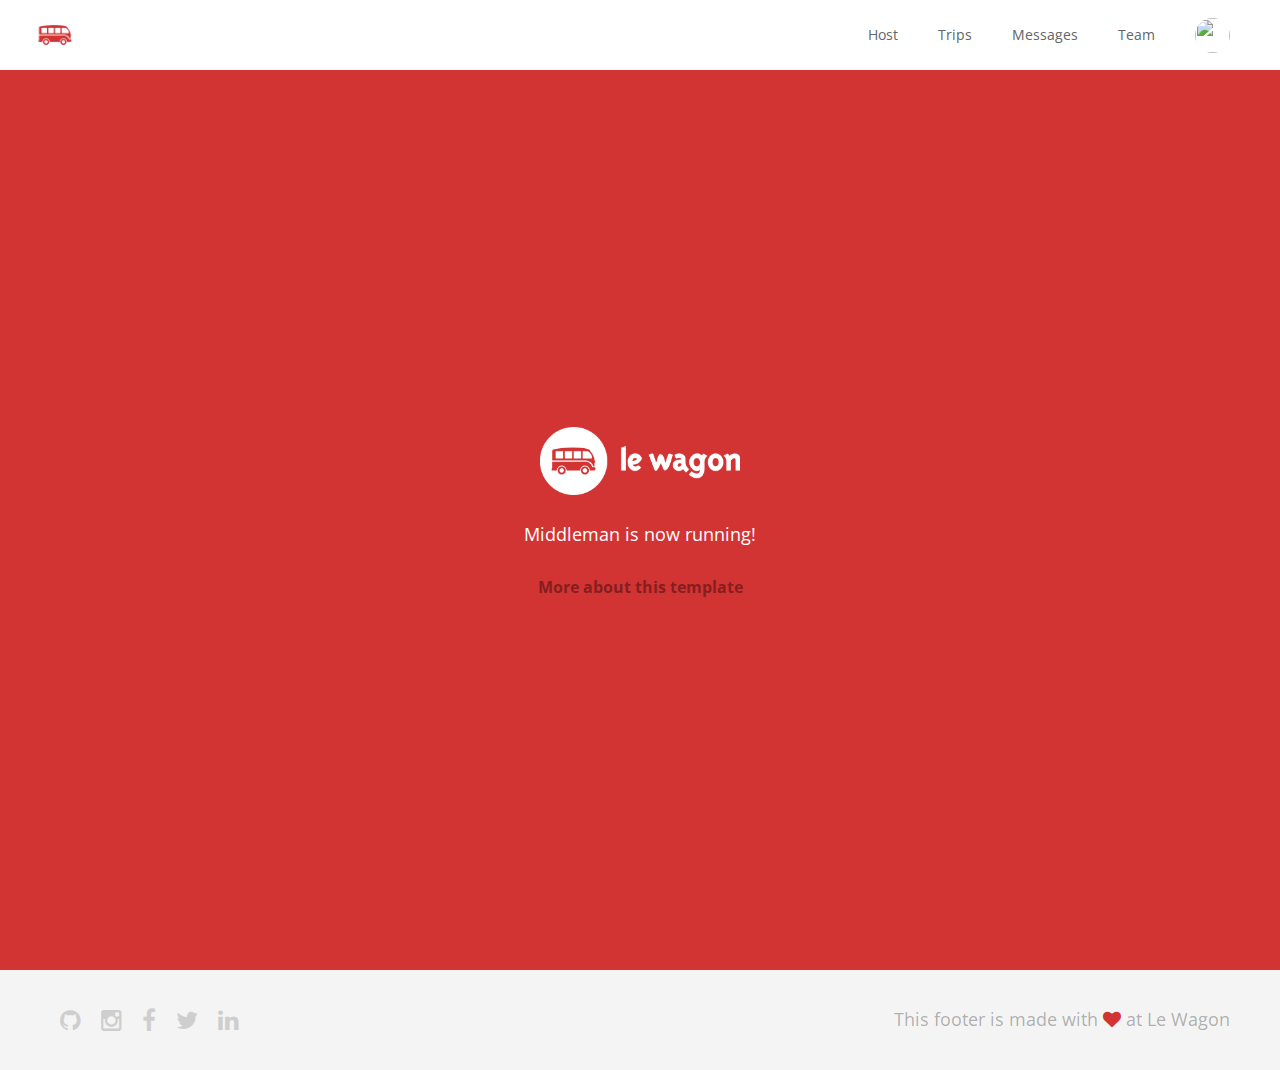
==== commit 35a7c1b6: "Automated commit at 2017-07-31 10:30:12 UTC by middleman-deploy 2.0.0-alpha" ====
--- a/index.html
+++ b/index.html
@@ -7,11 +7,52 @@
           content="width=device-width, initial-scale=1, shrink-to-fit=no">
     <!-- Use the title from a page's frontmatter if it has one -->
     <title>Le Wagon - Middleman</title>
-    <link href="stylesheets/application-3c48b980.css" rel="stylesheet" />
+    <link href="stylesheets/application-13cea1e0.css" rel="stylesheet" />
     <script src="javascripts/application-93de88c9.js"></script>
     <link href="images/favicon-f15af148.png" rel="icon" type="image/png" />
   </head>
   <body>
+
+    <div class="navbar-wagon">
+  <!-- Logo -->
+  <a href="/" class="navbar-wagon-brand">
+    <img src="images/logo-acc9c0ec.png" alt="logo">
+  </a>
+
+  <!-- Right Navigation -->
+  <div class="navbar-wagon-right hidden-xs hidden-sm">
+
+    <a href="" class="navbar-wagon-item navbar-wagon-link">Host</a>
+    <a href="" class="navbar-wagon-item navbar-wagon-link">Trips</a>
+    <a href="" class="navbar-wagon-item navbar-wagon-link">Messages</a>
+    <a href="/team.html" class="navbar-wagon-item navbar-wagon-link">Team</a>
+
+    <!-- Profile picture with dropdown list -->
+    <div class="navbar-wagon-item">
+      <div class="dropdown">
+        <img src="http://kitt.lewagon.com/placeholder/users/ssaunier" class="avatar dropdown-toggle" id="navbar-wagon-menu" data-toggle="dropdown">
+        <ul class="dropdown-menu dropdown-menu-right navbar-wagon-dropdown-menu">
+          <li><a href="#">Profile</a></li>
+          <li><a href="#">Dashboard</a></li>
+          <li><a href="#">Log Out</a></li>
+        </ul>
+      </div>
+    </div>
+  </div>
+
+  <!-- Dropdown appearing on mobile only -->
+  <div class="navbar-wagon-item hidden-md hidden-lg">
+    <div class="dropdown">
+      <i class="fa fa-bars dropdown-toggle" data-toggle="dropdown"></i>
+      <ul class="dropdown-menu dropdown-menu-right navbar-wagon-dropdown-menu">
+        <li><a href="#">Host</a></li>
+        <li><a href="#">Trips</a></li>
+        <li><a href="#">Messagese</a></li>
+      </ul>
+    </div>
+  </div>
+</div>
+
     <div id="home">
   <div class="home-content">
     <img src="images/logo-acc9c0ec.png" width="200" alt="Logo" />
@@ -24,5 +65,20 @@
   </div>
 </div>
 
+    <div class="footer">
+  <div class="footer-links">
+    <a href="#"><i class="fa fa-github"></i></a>
+    <a href="#"><i class="fa fa-instagram"></i></a>
+    <a href="#"><i class="fa fa-facebook"></i></a>
+    <a href="#"><i class="fa fa-twitter"></i></a>
+    <a href="#"><i class="fa fa-linkedin"></i></a>
+  </div>
+  <div class="footer-copyright">
+    This footer is made with <i class="fa fa-heart"></i> at Le Wagon
+  </div>
+</div>
+
+
   </body>
 </html>
+
--- a/stylesheets/application-13cea1e0.css
+++ b/stylesheets/application-13cea1e0.css
@@ -0,0 +1,8 @@
+@import url("https://fonts.googleapis.com/css?family=Open+Sans:400,300,700|Raleway:400,100,300,700,500");/*!
+ * Bootstrap v3.3.7 (http://getbootstrap.com)
+ * Copyright 2011-2016 Twitter, Inc.
+ * Licensed under MIT (https://github.com/twbs/bootstrap/blob/master/LICENSE)
+ *//*! normalize.css v3.0.3 | MIT License | github.com/necolas/normalize.css */html{font-family:sans-serif;-ms-text-size-adjust:100%;-webkit-text-size-adjust:100%}body{margin:0}article,aside,details,figcaption,figure,footer,header,hgroup,main,menu,nav,section,summary{display:block}audio,canvas,progress,video{display:inline-block;vertical-align:baseline}audio:not([controls]){display:none;height:0}[hidden],template{display:none}a{background-color:transparent}a:active,a:hover{outline:0}abbr[title]{border-bottom:1px dotted}b,strong{font-weight:bold}dfn{font-style:italic}h1{font-size:2em;margin:0.67em 0}mark{background:#ff0;color:#000}small{font-size:80%}sub,sup{font-size:75%;line-height:0;position:relative;vertical-align:baseline}sup{top:-0.5em}sub{bottom:-0.25em}img{border:0}svg:not(:root){overflow:hidden}figure{margin:1em 40px}hr{-webkit-box-sizing:content-box;box-sizing:content-box;height:0}pre{overflow:auto}code,kbd,pre,samp{font-family:monospace, monospace;font-size:1em}button,input,optgroup,select,textarea{color:inherit;font:inherit;margin:0}button{overflow:visible}button,select{text-transform:none}button,html input[type="button"],input[type="reset"],input[type="submit"]{-webkit-appearance:button;cursor:pointer}button[disabled],html input[disabled]{cursor:default}button::-moz-focus-inner,input::-moz-focus-inner{border:0;padding:0}input{line-height:normal}input[type="checkbox"],input[type="radio"]{-webkit-box-sizing:border-box;box-sizing:border-box;padding:0}input[type="number"]::-webkit-inner-spin-button,input[type="number"]::-webkit-outer-spin-button{height:auto}input[type="search"]{-webkit-appearance:textfield;-webkit-box-sizing:content-box;box-sizing:content-box}input[type="search"]::-webkit-search-cancel-button,input[type="search"]::-webkit-search-decoration{-webkit-appearance:none}fieldset{border:1px solid #c0c0c0;margin:0 2px;padding:0.35em 0.625em 0.75em}legend{border:0;padding:0}textarea{overflow:auto}optgroup{font-weight:bold}table{border-collapse:collapse;border-spacing:0}td,th{padding:0}/*! Source: https://github.com/h5bp/html5-boilerplate/blob/master/src/css/main.css */@media print{*,*:before,*:after{background:transparent !important;color:#000 !important;-webkit-box-shadow:none !important;box-shadow:none !important;text-shadow:none !important}a,a:visited{text-decoration:underline}a[href]:after{content:" (" attr(href) ")"}abbr[title]:after{content:" (" attr(title) ")"}a[href^="#"]:after,a[href^="javascript:"]:after{content:""}pre,blockquote{border:1px solid #999;page-break-inside:avoid}thead{display:table-header-group}tr,img{page-break-inside:avoid}img{max-width:100% !important}p,h2,h3{orphans:3;widows:3}h2,h3{page-break-after:avoid}.navbar{display:none}.btn>.caret,.dropup>.btn>.caret{border-top-color:#000 !important}.label{border:1px solid #000}.table{border-collapse:collapse !important}.table td,.table th{background-color:#fff !important}.table-bordered th,.table-bordered td{border:1px solid #ddd !important}}@font-face{font-family:'Glyphicons Halflings';src:url("../assets/bootstrap/glyphicons-halflings-regular-86b6f62b.eot");src:url("../assets/bootstrap/glyphicons-halflings-regular-86b6f62b.eot?#iefix") format("embedded-opentype"),url("../assets/bootstrap/glyphicons-halflings-regular-ca35b697.woff2") format("woff2"),url("../assets/bootstrap/glyphicons-halflings-regular-278e49a8.woff") format("woff"),url("../assets/bootstrap/glyphicons-halflings-regular-44bc1850.ttf") format("truetype"),url("../assets/bootstrap/glyphicons-halflings-regular-de51a849.svg#glyphicons_halflingsregular") format("svg")}.glyphicon{position:relative;top:1px;display:inline-block;font-family:'Glyphicons Halflings';font-style:normal;font-weight:normal;line-height:1;-webkit-font-smoothing:antialiased;-moz-osx-font-smoothing:grayscale}.glyphicon-asterisk:before{content:"\002a"}.glyphicon-plus:before{content:"\002b"}.glyphicon-euro:before,.glyphicon-eur:before{content:"\20ac"}.glyphicon-minus:before{content:"\2212"}.glyphicon-cloud:before{content:"\2601"}.glyphicon-envelope:before{content:"\2709"}.glyphicon-pencil:before{content:"\270f"}.glyphicon-glass:before{content:"\e001"}.glyphicon-music:before{content:"\e002"}.glyphicon-search:before{content:"\e003"}.glyphicon-heart:before{content:"\e005"}.glyphicon-star:before{content:"\e006"}.glyphicon-star-empty:before{content:"\e007"}.glyphicon-user:before{content:"\e008"}.glyphicon-film:before{content:"\e009"}.glyphicon-th-large:before{content:"\e010"}.glyphicon-th:before{content:"\e011"}.glyphicon-th-list:before{content:"\e012"}.glyphicon-ok:before{content:"\e013"}.glyphicon-remove:before{content:"\e014"}.glyphicon-zoom-in:before{content:"\e015"}.glyphicon-zoom-out:before{content:"\e016"}.glyphicon-off:before{content:"\e017"}.glyphicon-signal:before{content:"\e018"}.glyphicon-cog:before{content:"\e019"}.glyphicon-trash:before{content:"\e020"}.glyphicon-home:before{content:"\e021"}.glyphicon-file:before{content:"\e022"}.glyphicon-time:before{content:"\e023"}.glyphicon-road:before{content:"\e024"}.glyphicon-download-alt:before{content:"\e025"}.glyphicon-download:before{content:"\e026"}.glyphicon-upload:before{content:"\e027"}.glyphicon-inbox:before{content:"\e028"}.glyphicon-play-circle:before{content:"\e029"}.glyphicon-repeat:before{content:"\e030"}.glyphicon-refresh:before{content:"\e031"}.glyphicon-list-alt:before{content:"\e032"}.glyphicon-lock:before{content:"\e033"}.glyphicon-flag:before{content:"\e034"}.glyphicon-headphones:before{content:"\e035"}.glyphicon-volume-off:before{content:"\e036"}.glyphicon-volume-down:before{content:"\e037"}.glyphicon-volume-up:before{content:"\e038"}.glyphicon-qrcode:before{content:"\e039"}.glyphicon-barcode:before{content:"\e040"}.glyphicon-tag:before{content:"\e041"}.glyphicon-tags:before{content:"\e042"}.glyphicon-book:before{content:"\e043"}.glyphicon-bookmark:before{content:"\e044"}.glyphicon-print:before{content:"\e045"}.glyphicon-camera:before{content:"\e046"}.glyphicon-font:before{content:"\e047"}.glyphicon-bold:before{content:"\e048"}.glyphicon-italic:before{content:"\e049"}.glyphicon-text-height:before{content:"\e050"}.glyphicon-text-width:before{content:"\e051"}.glyphicon-align-left:before{content:"\e052"}.glyphicon-align-center:before{content:"\e053"}.glyphicon-align-right:before{content:"\e054"}.glyphicon-align-justify:before{content:"\e055"}.glyphicon-list:before{content:"\e056"}.glyphicon-indent-left:before{content:"\e057"}.glyphicon-indent-right:before{content:"\e058"}.glyphicon-facetime-video:before{content:"\e059"}.glyphicon-picture:before{content:"\e060"}.glyphicon-map-marker:before{content:"\e062"}.glyphicon-adjust:before{content:"\e063"}.glyphicon-tint:before{content:"\e064"}.glyphicon-edit:before{content:"\e065"}.glyphicon-share:before{content:"\e066"}.glyphicon-check:before{content:"\e067"}.glyphicon-move:before{content:"\e068"}.glyphicon-step-backward:before{content:"\e069"}.glyphicon-fast-backward:before{content:"\e070"}.glyphicon-backward:before{content:"\e071"}.glyphicon-play:before{content:"\e072"}.glyphicon-pause:before{content:"\e073"}.glyphicon-stop:before{content:"\e074"}.glyphicon-forward:before{content:"\e075"}.glyphicon-fast-forward:before{content:"\e076"}.glyphicon-step-forward:before{content:"\e077"}.glyphicon-eject:before{content:"\e078"}.glyphicon-chevron-left:before{content:"\e079"}.glyphicon-chevron-right:before{content:"\e080"}.glyphicon-plus-sign:before{content:"\e081"}.glyphicon-minus-sign:before{content:"\e082"}.glyphicon-remove-sign:before{content:"\e083"}.glyphicon-ok-sign:before{content:"\e084"}.glyphicon-question-sign:before{content:"\e085"}.glyphicon-info-sign:before{content:"\e086"}.glyphicon-screenshot:before{content:"\e087"}.glyphicon-remove-circle:before{content:"\e088"}.glyphicon-ok-circle:before{content:"\e089"}.glyphicon-ban-circle:before{content:"\e090"}.glyphicon-arrow-left:before{content:"\e091"}.glyphicon-arrow-right:before{content:"\e092"}.glyphicon-arrow-up:before{content:"\e093"}.glyphicon-arrow-down:before{content:"\e094"}.glyphicon-share-alt:before{content:"\e095"}.glyphicon-resize-full:before{content:"\e096"}.glyphicon-resize-small:before{content:"\e097"}.glyphicon-exclamation-sign:before{content:"\e101"}.glyphicon-gift:before{content:"\e102"}.glyphicon-leaf:before{content:"\e103"}.glyphicon-fire:before{content:"\e104"}.glyphicon-eye-open:before{content:"\e105"}.glyphicon-eye-close:before{content:"\e106"}.glyphicon-warning-sign:before{content:"\e107"}.glyphicon-plane:before{content:"\e108"}.glyphicon-calendar:before{content:"\e109"}.glyphicon-random:before{content:"\e110"}.glyphicon-comment:before{content:"\e111"}.glyphicon-magnet:before{content:"\e112"}.glyphicon-chevron-up:before{content:"\e113"}.glyphicon-chevron-down:before{content:"\e114"}.glyphicon-retweet:before{content:"\e115"}.glyphicon-shopping-cart:before{content:"\e116"}.glyphicon-folder-close:before{content:"\e117"}.glyphicon-folder-open:before{content:"\e118"}.glyphicon-resize-vertical:before{content:"\e119"}.glyphicon-resize-horizontal:before{content:"\e120"}.glyphicon-hdd:before{content:"\e121"}.glyphicon-bullhorn:before{content:"\e122"}.glyphicon-bell:before{content:"\e123"}.glyphicon-certificate:before{content:"\e124"}.glyphicon-thumbs-up:before{content:"\e125"}.glyphicon-thumbs-down:before{content:"\e126"}.glyphicon-hand-right:before{content:"\e127"}.glyphicon-hand-left:before{content:"\e128"}.glyphicon-hand-up:before{content:"\e129"}.glyphicon-hand-down:before{content:"\e130"}.glyphicon-circle-arrow-right:before{content:"\e131"}.glyphicon-circle-arrow-left:before{content:"\e132"}.glyphicon-circle-arrow-up:before{content:"\e133"}.glyphicon-circle-arrow-down:before{content:"\e134"}.glyphicon-globe:before{content:"\e135"}.glyphicon-wrench:before{content:"\e136"}.glyphicon-tasks:before{content:"\e137"}.glyphicon-filter:before{content:"\e138"}.glyphicon-briefcase:before{content:"\e139"}.glyphicon-fullscreen:before{content:"\e140"}.glyphicon-dashboard:before{content:"\e141"}.glyphicon-paperclip:before{content:"\e142"}.glyphicon-heart-empty:before{content:"\e143"}.glyphicon-link:before{content:"\e144"}.glyphicon-phone:before{content:"\e145"}.glyphicon-pushpin:before{content:"\e146"}.glyphicon-usd:before{content:"\e148"}.glyphicon-gbp:before{content:"\e149"}.glyphicon-sort:before{content:"\e150"}.glyphicon-sort-by-alphabet:before{content:"\e151"}.glyphicon-sort-by-alphabet-alt:before{content:"\e152"}.glyphicon-sort-by-order:before{content:"\e153"}.glyphicon-sort-by-order-alt:before{content:"\e154"}.glyphicon-sort-by-attributes:before{content:"\e155"}.glyphicon-sort-by-attributes-alt:before{content:"\e156"}.glyphicon-unchecked:before{content:"\e157"}.glyphicon-expand:before{content:"\e158"}.glyphicon-collapse-down:before{content:"\e159"}.glyphicon-collapse-up:before{content:"\e160"}.glyphicon-log-in:before{content:"\e161"}.glyphicon-flash:before{content:"\e162"}.glyphicon-log-out:before{content:"\e163"}.glyphicon-new-window:before{content:"\e164"}.glyphicon-record:before{content:"\e165"}.glyphicon-save:before{content:"\e166"}.glyphicon-open:before{content:"\e167"}.glyphicon-saved:before{content:"\e168"}.glyphicon-import:before{content:"\e169"}.glyphicon-export:before{content:"\e170"}.glyphicon-send:before{content:"\e171"}.glyphicon-floppy-disk:before{content:"\e172"}.glyphicon-floppy-saved:before{content:"\e173"}.glyphicon-floppy-remove:before{content:"\e174"}.glyphicon-floppy-save:before{content:"\e175"}.glyphicon-floppy-open:before{content:"\e176"}.glyphicon-credit-card:before{content:"\e177"}.glyphicon-transfer:before{content:"\e178"}.glyphicon-cutlery:before{content:"\e179"}.glyphicon-header:before{content:"\e180"}.glyphicon-compressed:before{content:"\e181"}.glyphicon-earphone:before{content:"\e182"}.glyphicon-phone-alt:before{content:"\e183"}.glyphicon-tower:before{content:"\e184"}.glyphicon-stats:before{content:"\e185"}.glyphicon-sd-video:before{content:"\e186"}.glyphicon-hd-video:before{content:"\e187"}.glyphicon-subtitles:before{content:"\e188"}.glyphicon-sound-stereo:before{content:"\e189"}.glyphicon-sound-dolby:before{content:"\e190"}.glyphicon-sound-5-1:before{content:"\e191"}.glyphicon-sound-6-1:before{content:"\e192"}.glyphicon-sound-7-1:before{content:"\e193"}.glyphicon-copyright-mark:before{content:"\e194"}.glyphicon-registration-mark:before{content:"\e195"}.glyphicon-cloud-download:before{content:"\e197"}.glyphicon-cloud-upload:before{content:"\e198"}.glyphicon-tree-conifer:before{content:"\e199"}.glyphicon-tree-deciduous:before{content:"\e200"}.glyphicon-cd:before{content:"\e201"}.glyphicon-save-file:before{content:"\e202"}.glyphicon-open-file:before{content:"\e203"}.glyphicon-level-up:before{content:"\e204"}.glyphicon-copy:before{content:"\e205"}.glyphicon-paste:before{content:"\e206"}.glyphicon-alert:before{content:"\e209"}.glyphicon-equalizer:before{content:"\e210"}.glyphicon-king:before{content:"\e211"}.glyphicon-queen:before{content:"\e212"}.glyphicon-pawn:before{content:"\e213"}.glyphicon-bishop:before{content:"\e214"}.glyphicon-knight:before{content:"\e215"}.glyphicon-baby-formula:before{content:"\e216"}.glyphicon-tent:before{content:"\26fa"}.glyphicon-blackboard:before{content:"\e218"}.glyphicon-bed:before{content:"\e219"}.glyphicon-apple:before{content:"\f8ff"}.glyphicon-erase:before{content:"\e221"}.glyphicon-hourglass:before{content:"\231b"}.glyphicon-lamp:before{content:"\e223"}.glyphicon-duplicate:before{content:"\e224"}.glyphicon-piggy-bank:before{content:"\e225"}.glyphicon-scissors:before{content:"\e226"}.glyphicon-bitcoin:before{content:"\e227"}.glyphicon-btc:before{content:"\e227"}.glyphicon-xbt:before{content:"\e227"}.glyphicon-yen:before{content:"\00a5"}.glyphicon-jpy:before{content:"\00a5"}.glyphicon-ruble:before{content:"\20bd"}.glyphicon-rub:before{content:"\20bd"}.glyphicon-scale:before{content:"\e230"}.glyphicon-ice-lolly:before{content:"\e231"}.glyphicon-ice-lolly-tasted:before{content:"\e232"}.glyphicon-education:before{content:"\e233"}.glyphicon-option-horizontal:before{content:"\e234"}.glyphicon-option-vertical:before{content:"\e235"}.glyphicon-menu-hamburger:before{content:"\e236"}.glyphicon-modal-window:before{content:"\e237"}.glyphicon-oil:before{content:"\e238"}.glyphicon-grain:before{content:"\e239"}.glyphicon-sunglasses:before{content:"\e240"}.glyphicon-text-size:before{content:"\e241"}.glyphicon-text-color:before{content:"\e242"}.glyphicon-text-background:before{content:"\e243"}.glyphicon-object-align-top:before{content:"\e244"}.glyphicon-object-align-bottom:before{content:"\e245"}.glyphicon-object-align-horizontal:before{content:"\e246"}.glyphicon-object-align-left:before{content:"\e247"}.glyphicon-object-align-vertical:before{content:"\e248"}.glyphicon-object-align-right:before{content:"\e249"}.glyphicon-triangle-right:before{content:"\e250"}.glyphicon-triangle-left:before{content:"\e251"}.glyphicon-triangle-bottom:before{content:"\e252"}.glyphicon-triangle-top:before{content:"\e253"}.glyphicon-console:before{content:"\e254"}.glyphicon-superscript:before{content:"\e255"}.glyphicon-subscript:before{content:"\e256"}.glyphicon-menu-left:before{content:"\e257"}.glyphicon-menu-right:before{content:"\e258"}.glyphicon-menu-down:before{content:"\e259"}.glyphicon-menu-up:before{content:"\e260"}*{-webkit-box-sizing:border-box;box-sizing:border-box}*:before,*:after{-webkit-box-sizing:border-box;box-sizing:border-box}html{font-size:10px;-webkit-tap-highlight-color:transparent}body{font-family:"Open Sans", "Helvetica", "sans-serif";font-size:18px;line-height:1.42857143;color:#333333;background-color:#F4F4F4}input,button,select,textarea{font-family:inherit;font-size:inherit;line-height:inherit}a{color:#469AE0;text-decoration:none}a:hover,a:focus{color:#1f74ba;text-decoration:underline}a:focus{outline:5px auto -webkit-focus-ring-color;outline-offset:-2px}figure{margin:0}img{vertical-align:middle}.img-responsive{display:block;max-width:100%;height:auto}.img-rounded{border-radius:2px}.img-thumbnail{padding:4px;line-height:1.42857143;background-color:#F4F4F4;border:1px solid #ddd;border-radius:2px;-webkit-transition:all 0.2s ease-in-out;transition:all 0.2s ease-in-out;display:inline-block;max-width:100%;height:auto}.img-circle{border-radius:50%}hr{margin-top:25px;margin-bottom:25px;border:0;border-top:1px solid #eeeeee}.sr-only{position:absolute;width:1px;height:1px;margin:-1px;padding:0;overflow:hidden;clip:rect(0, 0, 0, 0);border:0}.sr-only-focusable:active,.sr-only-focusable:focus{position:static;width:auto;height:auto;margin:0;overflow:visible;clip:auto}[role="button"]{cursor:pointer}h1,h2,h3,h4,h5,h6,.h1,.h2,.h3,.h4,.h5,.h6{font-family:"Raleway", "Helvetica", "sans-serif";font-weight:500;line-height:1.1;color:inherit}h1 small,h1 .small,h2 small,h2 .small,h3 small,h3 .small,h4 small,h4 .small,h5 small,h5 .small,h6 small,h6 .small,.h1 small,.h1 .small,.h2 small,.h2 .small,.h3 small,.h3 .small,.h4 small,.h4 .small,.h5 small,.h5 .small,.h6 small,.h6 .small{font-weight:normal;line-height:1;color:#777777}h1,.h1,h2,.h2,h3,.h3{margin-top:25px;margin-bottom:12.5px}h1 small,h1 .small,.h1 small,.h1 .small,h2 small,h2 .small,.h2 small,.h2 .small,h3 small,h3 .small,.h3 small,.h3 .small{font-size:65%}h4,.h4,h5,.h5,h6,.h6{margin-top:12.5px;margin-bottom:12.5px}h4 small,h4 .small,.h4 small,.h4 .small,h5 small,h5 .small,.h5 small,.h5 .small,h6 small,h6 .small,.h6 small,.h6 .small{font-size:75%}h1,.h1{font-size:46px}h2,.h2{font-size:38px}h3,.h3{font-size:31px}h4,.h4{font-size:23px}h5,.h5{font-size:18px}h6,.h6{font-size:16px}p{margin:0 0 12.5px}.lead{margin-bottom:25px;font-size:20px;font-weight:300;line-height:1.4}@media (min-width: 768px){.lead{font-size:27px}}small,.small{font-size:88%}mark,.mark{background-color:#fcf8e3;padding:.2em}.text-left{text-align:left}.text-right{text-align:right}.text-center{text-align:center}.text-justify{text-align:justify}.text-nowrap{white-space:nowrap}.text-lowercase{text-transform:lowercase}.text-uppercase,.initialism{text-transform:uppercase}.text-capitalize{text-transform:capitalize}.text-muted{color:#777777}.text-primary{color:#469AE0}a.text-primary:hover,a.text-primary:focus{color:#2381d0}.text-success{color:#3c763d}a.text-success:hover,a.text-success:focus{color:#2b542c}.text-info{color:#31708f}a.text-info:hover,a.text-info:focus{color:#245269}.text-warning{color:#8a6d3b}a.text-warning:hover,a.text-warning:focus{color:#66512c}.text-danger{color:#a94442}a.text-danger:hover,a.text-danger:focus{color:#843534}.bg-primary{color:#fff}.bg-primary{background-color:#469AE0}a.bg-primary:hover,a.bg-primary:focus{background-color:#2381d0}.bg-success{background-color:#dff0d8}a.bg-success:hover,a.bg-success:focus{background-color:#c1e2b3}.bg-info{background-color:#d9edf7}a.bg-info:hover,a.bg-info:focus{background-color:#afd9ee}.bg-warning{background-color:#fcf8e3}a.bg-warning:hover,a.bg-warning:focus{background-color:#f7ecb5}.bg-danger{background-color:#f2dede}a.bg-danger:hover,a.bg-danger:focus{background-color:#e4b9b9}.page-header{padding-bottom:11.5px;margin:50px 0 25px;border-bottom:1px solid #eeeeee}ul,ol{margin-top:0;margin-bottom:12.5px}ul ul,ul ol,ol ul,ol ol{margin-bottom:0}.list-unstyled{padding-left:0;list-style:none}.list-inline{padding-left:0;list-style:none;margin-left:-5px}.list-inline>li{display:inline-block;padding-left:5px;padding-right:5px}dl{margin-top:0;margin-bottom:25px}dt,dd{line-height:1.42857143}dt{font-weight:bold}dd{margin-left:0}.dl-horizontal dd:before,.dl-horizontal dd:after{content:" ";display:table}.dl-horizontal dd:after{clear:both}@media (min-width: 768px){.dl-horizontal dt{float:left;width:160px;clear:left;text-align:right;overflow:hidden;text-overflow:ellipsis;white-space:nowrap}.dl-horizontal dd{margin-left:180px}}abbr[title],abbr[data-original-title]{cursor:help;border-bottom:1px dotted #777777}.initialism{font-size:90%}blockquote{padding:12.5px 25px;margin:0 0 25px;font-size:22.5px;border-left:5px solid #eeeeee}blockquote p:last-child,blockquote ul:last-child,blockquote ol:last-child{margin-bottom:0}blockquote footer,blockquote small,blockquote .small{display:block;font-size:80%;line-height:1.42857143;color:#777777}blockquote footer:before,blockquote small:before,blockquote .small:before{content:'\2014 \00A0'}.blockquote-reverse,blockquote.pull-right{padding-right:15px;padding-left:0;border-right:5px solid #eeeeee;border-left:0;text-align:right}.blockquote-reverse footer:before,.blockquote-reverse small:before,.blockquote-reverse .small:before,blockquote.pull-right footer:before,blockquote.pull-right small:before,blockquote.pull-right .small:before{content:''}.blockquote-reverse footer:after,.blockquote-reverse small:after,.blockquote-reverse .small:after,blockquote.pull-right footer:after,blockquote.pull-right small:after,blockquote.pull-right .small:after{content:'\00A0 \2014'}address{margin-bottom:25px;font-style:normal;line-height:1.42857143}code,kbd,pre,samp{font-family:Menlo, Monaco, Consolas, "Courier New", monospace}code{padding:2px 4px;font-size:90%;color:#c7254e;background-color:#f9f2f4;border-radius:2px}kbd{padding:2px 4px;font-size:90%;color:#fff;background-color:#333;border-radius:2px;-webkit-box-shadow:inset 0 -1px 0 rgba(0,0,0,0.25);box-shadow:inset 0 -1px 0 rgba(0,0,0,0.25)}kbd kbd{padding:0;font-size:100%;font-weight:bold;-webkit-box-shadow:none;box-shadow:none}pre{display:block;padding:12px;margin:0 0 12.5px;font-size:17px;line-height:1.42857143;word-break:break-all;word-wrap:break-word;color:#333333;background-color:#f5f5f5;border:1px solid #ccc;border-radius:2px}pre code{padding:0;font-size:inherit;color:inherit;white-space:pre-wrap;background-color:transparent;border-radius:0}.pre-scrollable{max-height:340px;overflow-y:scroll}.container{margin-right:auto;margin-left:auto;padding-left:15px;padding-right:15px}.container:before,.container:after{content:" ";display:table}.container:after{clear:both}@media (min-width: 768px){.container{width:750px}}@media (min-width: 992px){.container{width:970px}}@media (min-width: 1200px){.container{width:1170px}}.container-fluid{margin-right:auto;margin-left:auto;padding-left:15px;padding-right:15px}.container-fluid:before,.container-fluid:after{content:" ";display:table}.container-fluid:after{clear:both}.row{margin-left:-15px;margin-right:-15px}.row:before,.row:after{content:" ";display:table}.row:after{clear:both}.col-xs-1,.col-sm-1,.col-md-1,.col-lg-1,.col-xs-2,.col-sm-2,.col-md-2,.col-lg-2,.col-xs-3,.col-sm-3,.col-md-3,.col-lg-3,.col-xs-4,.col-sm-4,.col-md-4,.col-lg-4,.col-xs-5,.col-sm-5,.col-md-5,.col-lg-5,.col-xs-6,.col-sm-6,.col-md-6,.col-lg-6,.col-xs-7,.col-sm-7,.col-md-7,.col-lg-7,.col-xs-8,.col-sm-8,.col-md-8,.col-lg-8,.col-xs-9,.col-sm-9,.col-md-9,.col-lg-9,.col-xs-10,.col-sm-10,.col-md-10,.col-lg-10,.col-xs-11,.col-sm-11,.col-md-11,.col-lg-11,.col-xs-12,.col-sm-12,.col-md-12,.col-lg-12{position:relative;min-height:1px;padding-left:15px;padding-right:15px}.col-xs-1,.col-xs-2,.col-xs-3,.col-xs-4,.col-xs-5,.col-xs-6,.col-xs-7,.col-xs-8,.col-xs-9,.col-xs-10,.col-xs-11,.col-xs-12{float:left}.col-xs-1{width:8.33333333%}.col-xs-2{width:16.66666667%}.col-xs-3{width:25%}.col-xs-4{width:33.33333333%}.col-xs-5{width:41.66666667%}.col-xs-6{width:50%}.col-xs-7{width:58.33333333%}.col-xs-8{width:66.66666667%}.col-xs-9{width:75%}.col-xs-10{width:83.33333333%}.col-xs-11{width:91.66666667%}.col-xs-12{width:100%}.col-xs-pull-0{right:auto}.col-xs-pull-1{right:8.33333333%}.col-xs-pull-2{right:16.66666667%}.col-xs-pull-3{right:25%}.col-xs-pull-4{right:33.33333333%}.col-xs-pull-5{right:41.66666667%}.col-xs-pull-6{right:50%}.col-xs-pull-7{right:58.33333333%}.col-xs-pull-8{right:66.66666667%}.col-xs-pull-9{right:75%}.col-xs-pull-10{right:83.33333333%}.col-xs-pull-11{right:91.66666667%}.col-xs-pull-12{right:100%}.col-xs-push-0{left:auto}.col-xs-push-1{left:8.33333333%}.col-xs-push-2{left:16.66666667%}.col-xs-push-3{left:25%}.col-xs-push-4{left:33.33333333%}.col-xs-push-5{left:41.66666667%}.col-xs-push-6{left:50%}.col-xs-push-7{left:58.33333333%}.col-xs-push-8{left:66.66666667%}.col-xs-push-9{left:75%}.col-xs-push-10{left:83.33333333%}.col-xs-push-11{left:91.66666667%}.col-xs-push-12{left:100%}.col-xs-offset-0{margin-left:0%}.col-xs-offset-1{margin-left:8.33333333%}.col-xs-offset-2{margin-left:16.66666667%}.col-xs-offset-3{margin-left:25%}.col-xs-offset-4{margin-left:33.33333333%}.col-xs-offset-5{margin-left:41.66666667%}.col-xs-offset-6{margin-left:50%}.col-xs-offset-7{margin-left:58.33333333%}.col-xs-offset-8{margin-left:66.66666667%}.col-xs-offset-9{margin-left:75%}.col-xs-offset-10{margin-left:83.33333333%}.col-xs-offset-11{margin-left:91.66666667%}.col-xs-offset-12{margin-left:100%}@media (min-width: 768px){.col-sm-1,.col-sm-2,.col-sm-3,.col-sm-4,.col-sm-5,.col-sm-6,.col-sm-7,.col-sm-8,.col-sm-9,.col-sm-10,.col-sm-11,.col-sm-12{float:left}.col-sm-1{width:8.33333333%}.col-sm-2{width:16.66666667%}.col-sm-3{width:25%}.col-sm-4{width:33.33333333%}.col-sm-5{width:41.66666667%}.col-sm-6{width:50%}.col-sm-7{width:58.33333333%}.col-sm-8{width:66.66666667%}.col-sm-9{width:75%}.col-sm-10{width:83.33333333%}.col-sm-11{width:91.66666667%}.col-sm-12{width:100%}.col-sm-pull-0{right:auto}.col-sm-pull-1{right:8.33333333%}.col-sm-pull-2{right:16.66666667%}.col-sm-pull-3{right:25%}.col-sm-pull-4{right:33.33333333%}.col-sm-pull-5{right:41.66666667%}.col-sm-pull-6{right:50%}.col-sm-pull-7{right:58.33333333%}.col-sm-pull-8{right:66.66666667%}.col-sm-pull-9{right:75%}.col-sm-pull-10{right:83.33333333%}.col-sm-pull-11{right:91.66666667%}.col-sm-pull-12{right:100%}.col-sm-push-0{left:auto}.col-sm-push-1{left:8.33333333%}.col-sm-push-2{left:16.66666667%}.col-sm-push-3{left:25%}.col-sm-push-4{left:33.33333333%}.col-sm-push-5{left:41.66666667%}.col-sm-push-6{left:50%}.col-sm-push-7{left:58.33333333%}.col-sm-push-8{left:66.66666667%}.col-sm-push-9{left:75%}.col-sm-push-10{left:83.33333333%}.col-sm-push-11{left:91.66666667%}.col-sm-push-12{left:100%}.col-sm-offset-0{margin-left:0%}.col-sm-offset-1{margin-left:8.33333333%}.col-sm-offset-2{margin-left:16.66666667%}.col-sm-offset-3{margin-left:25%}.col-sm-offset-4{margin-left:33.33333333%}.col-sm-offset-5{margin-left:41.66666667%}.col-sm-offset-6{margin-left:50%}.col-sm-offset-7{margin-left:58.33333333%}.col-sm-offset-8{margin-left:66.66666667%}.col-sm-offset-9{margin-left:75%}.col-sm-offset-10{margin-left:83.33333333%}.col-sm-offset-11{margin-left:91.66666667%}.col-sm-offset-12{margin-left:100%}}@media (min-width: 992px){.col-md-1,.col-md-2,.col-md-3,.col-md-4,.col-md-5,.col-md-6,.col-md-7,.col-md-8,.col-md-9,.col-md-10,.col-md-11,.col-md-12{float:left}.col-md-1{width:8.33333333%}.col-md-2{width:16.66666667%}.col-md-3{width:25%}.col-md-4{width:33.33333333%}.col-md-5{width:41.66666667%}.col-md-6{width:50%}.col-md-7{width:58.33333333%}.col-md-8{width:66.66666667%}.col-md-9{width:75%}.col-md-10{width:83.33333333%}.col-md-11{width:91.66666667%}.col-md-12{width:100%}.col-md-pull-0{right:auto}.col-md-pull-1{right:8.33333333%}.col-md-pull-2{right:16.66666667%}.col-md-pull-3{right:25%}.col-md-pull-4{right:33.33333333%}.col-md-pull-5{right:41.66666667%}.col-md-pull-6{right:50%}.col-md-pull-7{right:58.33333333%}.col-md-pull-8{right:66.66666667%}.col-md-pull-9{right:75%}.col-md-pull-10{right:83.33333333%}.col-md-pull-11{right:91.66666667%}.col-md-pull-12{right:100%}.col-md-push-0{left:auto}.col-md-push-1{left:8.33333333%}.col-md-push-2{left:16.66666667%}.col-md-push-3{left:25%}.col-md-push-4{left:33.33333333%}.col-md-push-5{left:41.66666667%}.col-md-push-6{left:50%}.col-md-push-7{left:58.33333333%}.col-md-push-8{left:66.66666667%}.col-md-push-9{left:75%}.col-md-push-10{left:83.33333333%}.col-md-push-11{left:91.66666667%}.col-md-push-12{left:100%}.col-md-offset-0{margin-left:0%}.col-md-offset-1{margin-left:8.33333333%}.col-md-offset-2{margin-left:16.66666667%}.col-md-offset-3{margin-left:25%}.col-md-offset-4{margin-left:33.33333333%}.col-md-offset-5{margin-left:41.66666667%}.col-md-offset-6{margin-left:50%}.col-md-offset-7{margin-left:58.33333333%}.col-md-offset-8{margin-left:66.66666667%}.col-md-offset-9{margin-left:75%}.col-md-offset-10{margin-left:83.33333333%}.col-md-offset-11{margin-left:91.66666667%}.col-md-offset-12{margin-left:100%}}@media (min-width: 1200px){.col-lg-1,.col-lg-2,.col-lg-3,.col-lg-4,.col-lg-5,.col-lg-6,.col-lg-7,.col-lg-8,.col-lg-9,.col-lg-10,.col-lg-11,.col-lg-12{float:left}.col-lg-1{width:8.33333333%}.col-lg-2{width:16.66666667%}.col-lg-3{width:25%}.col-lg-4{width:33.33333333%}.col-lg-5{width:41.66666667%}.col-lg-6{width:50%}.col-lg-7{width:58.33333333%}.col-lg-8{width:66.66666667%}.col-lg-9{width:75%}.col-lg-10{width:83.33333333%}.col-lg-11{width:91.66666667%}.col-lg-12{width:100%}.col-lg-pull-0{right:auto}.col-lg-pull-1{right:8.33333333%}.col-lg-pull-2{right:16.66666667%}.col-lg-pull-3{right:25%}.col-lg-pull-4{right:33.33333333%}.col-lg-pull-5{right:41.66666667%}.col-lg-pull-6{right:50%}.col-lg-pull-7{right:58.33333333%}.col-lg-pull-8{right:66.66666667%}.col-lg-pull-9{right:75%}.col-lg-pull-10{right:83.33333333%}.col-lg-pull-11{right:91.66666667%}.col-lg-pull-12{right:100%}.col-lg-push-0{left:auto}.col-lg-push-1{left:8.33333333%}.col-lg-push-2{left:16.66666667%}.col-lg-push-3{left:25%}.col-lg-push-4{left:33.33333333%}.col-lg-push-5{left:41.66666667%}.col-lg-push-6{left:50%}.col-lg-push-7{left:58.33333333%}.col-lg-push-8{left:66.66666667%}.col-lg-push-9{left:75%}.col-lg-push-10{left:83.33333333%}.col-lg-push-11{left:91.66666667%}.col-lg-push-12{left:100%}.col-lg-offset-0{margin-left:0%}.col-lg-offset-1{margin-left:8.33333333%}.col-lg-offset-2{margin-left:16.66666667%}.col-lg-offset-3{margin-left:25%}.col-lg-offset-4{margin-left:33.33333333%}.col-lg-offset-5{margin-left:41.66666667%}.col-lg-offset-6{margin-left:50%}.col-lg-offset-7{margin-left:58.33333333%}.col-lg-offset-8{margin-left:66.66666667%}.col-lg-offset-9{margin-left:75%}.col-lg-offset-10{margin-left:83.33333333%}.col-lg-offset-11{margin-left:91.66666667%}.col-lg-offset-12{margin-left:100%}}table{background-color:transparent}caption{padding-top:8px;padding-bottom:8px;color:#777777;text-align:left}th{text-align:left}.table{width:100%;max-width:100%;margin-bottom:25px}.table>thead>tr>th,.table>thead>tr>td,.table>tbody>tr>th,.table>tbody>tr>td,.table>tfoot>tr>th,.table>tfoot>tr>td{padding:8px;line-height:1.42857143;vertical-align:top;border-top:1px solid #ddd}.table>thead>tr>th{vertical-align:bottom;border-bottom:2px solid #ddd}.table>caption+thead>tr:first-child>th,.table>caption+thead>tr:first-child>td,.table>colgroup+thead>tr:first-child>th,.table>colgroup+thead>tr:first-child>td,.table>thead:first-child>tr:first-child>th,.table>thead:first-child>tr:first-child>td{border-top:0}.table>tbody+tbody{border-top:2px solid #ddd}.table .table{background-color:#F4F4F4}.table-condensed>thead>tr>th,.table-condensed>thead>tr>td,.table-condensed>tbody>tr>th,.table-condensed>tbody>tr>td,.table-condensed>tfoot>tr>th,.table-condensed>tfoot>tr>td{padding:5px}.table-bordered{border:1px solid #ddd}.table-bordered>thead>tr>th,.table-bordered>thead>tr>td,.table-bordered>tbody>tr>th,.table-bordered>tbody>tr>td,.table-bordered>tfoot>tr>th,.table-bordered>tfoot>tr>td{border:1px solid #ddd}.table-bordered>thead>tr>th,.table-bordered>thead>tr>td{border-bottom-width:2px}.table-striped>tbody>tr:nth-of-type(odd){background-color:#f9f9f9}.table-hover>tbody>tr:hover{background-color:#f5f5f5}table col[class*="col-"]{position:static;float:none;display:table-column}table td[class*="col-"],table th[class*="col-"]{position:static;float:none;display:table-cell}.table>thead>tr>td.active,.table>thead>tr>th.active,.table>thead>tr.active>td,.table>thead>tr.active>th,.table>tbody>tr>td.active,.table>tbody>tr>th.active,.table>tbody>tr.active>td,.table>tbody>tr.active>th,.table>tfoot>tr>td.active,.table>tfoot>tr>th.active,.table>tfoot>tr.active>td,.table>tfoot>tr.active>th{background-color:#f5f5f5}.table-hover>tbody>tr>td.active:hover,.table-hover>tbody>tr>th.active:hover,.table-hover>tbody>tr.active:hover>td,.table-hover>tbody>tr:hover>.active,.table-hover>tbody>tr.active:hover>th{background-color:#e8e8e8}.table>thead>tr>td.success,.table>thead>tr>th.success,.table>thead>tr.success>td,.table>thead>tr.success>th,.table>tbody>tr>td.success,.table>tbody>tr>th.success,.table>tbody>tr.success>td,.table>tbody>tr.success>th,.table>tfoot>tr>td.success,.table>tfoot>tr>th.success,.table>tfoot>tr.success>td,.table>tfoot>tr.success>th{background-color:#dff0d8}.table-hover>tbody>tr>td.success:hover,.table-hover>tbody>tr>th.success:hover,.table-hover>tbody>tr.success:hover>td,.table-hover>tbody>tr:hover>.success,.table-hover>tbody>tr.success:hover>th{background-color:#d0e9c6}.table>thead>tr>td.info,.table>thead>tr>th.info,.table>thead>tr.info>td,.table>thead>tr.info>th,.table>tbody>tr>td.info,.table>tbody>tr>th.info,.table>tbody>tr.info>td,.table>tbody>tr.info>th,.table>tfoot>tr>td.info,.table>tfoot>tr>th.info,.table>tfoot>tr.info>td,.table>tfoot>tr.info>th{background-color:#d9edf7}.table-hover>tbody>tr>td.info:hover,.table-hover>tbody>tr>th.info:hover,.table-hover>tbody>tr.info:hover>td,.table-hover>tbody>tr:hover>.info,.table-hover>tbody>tr.info:hover>th{background-color:#c4e3f3}.table>thead>tr>td.warning,.table>thead>tr>th.warning,.table>thead>tr.warning>td,.table>thead>tr.warning>th,.table>tbody>tr>td.warning,.table>tbody>tr>th.warning,.table>tbody>tr.warning>td,.table>tbody>tr.warning>th,.table>tfoot>tr>td.warning,.table>tfoot>tr>th.warning,.table>tfoot>tr.warning>td,.table>tfoot>tr.warning>th{background-color:#fcf8e3}.table-hover>tbody>tr>td.warning:hover,.table-hover>tbody>tr>th.warning:hover,.table-hover>tbody>tr.warning:hover>td,.table-hover>tbody>tr:hover>.warning,.table-hover>tbody>tr.warning:hover>th{background-color:#faf2cc}.table>thead>tr>td.danger,.table>thead>tr>th.danger,.table>thead>tr.danger>td,.table>thead>tr.danger>th,.table>tbody>tr>td.danger,.table>tbody>tr>th.danger,.table>tbody>tr.danger>td,.table>tbody>tr.danger>th,.table>tfoot>tr>td.danger,.table>tfoot>tr>th.danger,.table>tfoot>tr.danger>td,.table>tfoot>tr.danger>th{background-color:#f2dede}.table-hover>tbody>tr>td.danger:hover,.table-hover>tbody>tr>th.danger:hover,.table-hover>tbody>tr.danger:hover>td,.table-hover>tbody>tr:hover>.danger,.table-hover>tbody>tr.danger:hover>th{background-color:#ebcccc}.table-responsive{overflow-x:auto;min-height:0.01%}@media screen and (max-width: 767px){.table-responsive{width:100%;margin-bottom:18.75px;overflow-y:hidden;-ms-overflow-style:-ms-autohiding-scrollbar;border:1px solid #ddd}.table-responsive>.table{margin-bottom:0}.table-responsive>.table>thead>tr>th,.table-responsive>.table>thead>tr>td,.table-responsive>.table>tbody>tr>th,.table-responsive>.table>tbody>tr>td,.table-responsive>.table>tfoot>tr>th,.table-responsive>.table>tfoot>tr>td{white-space:nowrap}.table-responsive>.table-bordered{border:0}.table-responsive>.table-bordered>thead>tr>th:first-child,.table-responsive>.table-bordered>thead>tr>td:first-child,.table-responsive>.table-bordered>tbody>tr>th:first-child,.table-responsive>.table-bordered>tbody>tr>td:first-child,.table-responsive>.table-bordered>tfoot>tr>th:first-child,.table-responsive>.table-bordered>tfoot>tr>td:first-child{border-left:0}.table-responsive>.table-bordered>thead>tr>th:last-child,.table-responsive>.table-bordered>thead>tr>td:last-child,.table-responsive>.table-bordered>tbody>tr>th:last-child,.table-responsive>.table-bordered>tbody>tr>td:last-child,.table-responsive>.table-bordered>tfoot>tr>th:last-child,.table-responsive>.table-bordered>tfoot>tr>td:last-child{border-right:0}.table-responsive>.table-bordered>tbody>tr:last-child>th,.table-responsive>.table-bordered>tbody>tr:last-child>td,.table-responsive>.table-bordered>tfoot>tr:last-child>th,.table-responsive>.table-bordered>tfoot>tr:last-child>td{border-bottom:0}}fieldset{padding:0;margin:0;border:0;min-width:0}legend{display:block;width:100%;padding:0;margin-bottom:25px;font-size:27px;line-height:inherit;color:#333333;border:0;border-bottom:1px solid #e5e5e5}label{display:inline-block;max-width:100%;margin-bottom:5px;font-weight:bold}input[type="search"]{-webkit-box-sizing:border-box;box-sizing:border-box}input[type="radio"],input[type="checkbox"]{margin:4px 0 0;margin-top:1px \9;line-height:normal}input[type="file"]{display:block}input[type="range"]{display:block;width:100%}select[multiple],select[size]{height:auto}input[type="file"]:focus,input[type="radio"]:focus,input[type="checkbox"]:focus{outline:5px auto -webkit-focus-ring-color;outline-offset:-2px}output{display:block;padding-top:7px;font-size:18px;line-height:1.42857143;color:#000000}.form-control{display:block;width:100%;height:39px;padding:6px 12px;font-size:18px;line-height:1.42857143;color:#000000;background-color:#fff;background-image:none;border:1px solid #ccc;border-radius:2px;-webkit-box-shadow:inset 0 1px 1px rgba(0,0,0,0.075);box-shadow:inset 0 1px 1px rgba(0,0,0,0.075);-webkit-transition:border-color ease-in-out 0.15s, box-shadow ease-in-out 0.15s;-webkit-transition:border-color ease-in-out 0.15s, -webkit-box-shadow ease-in-out 0.15s;transition:border-color ease-in-out 0.15s, -webkit-box-shadow ease-in-out 0.15s;transition:border-color ease-in-out 0.15s, box-shadow ease-in-out 0.15s;transition:border-color ease-in-out 0.15s, box-shadow ease-in-out 0.15s, -webkit-box-shadow ease-in-out 0.15s}.form-control:focus{border-color:#66afe9;outline:0;-webkit-box-shadow:inset 0 1px 1px rgba(0,0,0,0.075),0 0 8px rgba(102,175,233,0.6);box-shadow:inset 0 1px 1px rgba(0,0,0,0.075),0 0 8px rgba(102,175,233,0.6)}.form-control::-moz-placeholder{color:#999;opacity:1}.form-control:-ms-input-placeholder{color:#999}.form-control::-webkit-input-placeholder{color:#999}.form-control::-ms-expand{border:0;background-color:transparent}.form-control[disabled],.form-control[readonly],fieldset[disabled] .form-control{background-color:#eeeeee;opacity:1}.form-control[disabled],fieldset[disabled] .form-control{cursor:not-allowed}textarea.form-control{height:auto}input[type="search"]{-webkit-appearance:none}@media screen and (-webkit-min-device-pixel-ratio: 0){input[type="date"].form-control,input[type="time"].form-control,input[type="datetime-local"].form-control,input[type="month"].form-control{line-height:39px}input[type="date"].input-sm,.input-group-sm>input[type="date"].form-control,.input-group-sm>input[type="date"].input-group-addon,.input-group-sm>.input-group-btn>input[type="date"].btn,.input-group-sm input[type="date"],input[type="time"].input-sm,.input-group-sm>input[type="time"].form-control,.input-group-sm>input[type="time"].input-group-addon,.input-group-sm>.input-group-btn>input[type="time"].btn,.input-group-sm input[type="time"],input[type="datetime-local"].input-sm,.input-group-sm>input[type="datetime-local"].form-control,.input-group-sm>input[type="datetime-local"].input-group-addon,.input-group-sm>.input-group-btn>input[type="datetime-local"].btn,.input-group-sm input[type="datetime-local"],input[type="month"].input-sm,.input-group-sm>input[type="month"].form-control,.input-group-sm>input[type="month"].input-group-addon,.input-group-sm>.input-group-btn>input[type="month"].btn,.input-group-sm input[type="month"]{line-height:36px}input[type="date"].input-lg,.input-group-lg>input[type="date"].form-control,.input-group-lg>input[type="date"].input-group-addon,.input-group-lg>.input-group-btn>input[type="date"].btn,.input-group-lg input[type="date"],input[type="time"].input-lg,.input-group-lg>input[type="time"].form-control,.input-group-lg>input[type="time"].input-group-addon,.input-group-lg>.input-group-btn>input[type="time"].btn,.input-group-lg input[type="time"],input[type="datetime-local"].input-lg,.input-group-lg>input[type="datetime-local"].form-control,.input-group-lg>input[type="datetime-local"].input-group-addon,.input-group-lg>.input-group-btn>input[type="datetime-local"].btn,.input-group-lg input[type="datetime-local"],input[type="month"].input-lg,.input-group-lg>input[type="month"].form-control,.input-group-lg>input[type="month"].input-group-addon,.input-group-lg>.input-group-btn>input[type="month"].btn,.input-group-lg input[type="month"]{line-height:53px}}.form-group{margin-bottom:15px}.radio,.checkbox{position:relative;display:block;margin-top:10px;margin-bottom:10px}.radio label,.checkbox label{min-height:25px;padding-left:20px;margin-bottom:0;font-weight:normal;cursor:pointer}.radio input[type="radio"],.radio-inline input[type="radio"],.checkbox input[type="checkbox"],.checkbox-inline input[type="checkbox"]{position:absolute;margin-left:-20px;margin-top:4px \9}.radio+.radio,.checkbox+.checkbox{margin-top:-5px}.radio-inline,.checkbox-inline{position:relative;display:inline-block;padding-left:20px;margin-bottom:0;vertical-align:middle;font-weight:normal;cursor:pointer}.radio-inline+.radio-inline,.checkbox-inline+.checkbox-inline{margin-top:0;margin-left:10px}input[type="radio"][disabled],input[type="radio"].disabled,fieldset[disabled] input[type="radio"],input[type="checkbox"][disabled],input[type="checkbox"].disabled,fieldset[disabled] input[type="checkbox"]{cursor:not-allowed}.radio-inline.disabled,fieldset[disabled] .radio-inline,.checkbox-inline.disabled,fieldset[disabled] .checkbox-inline{cursor:not-allowed}.radio.disabled label,fieldset[disabled] .radio label,.checkbox.disabled label,fieldset[disabled] .checkbox label{cursor:not-allowed}.form-control-static{padding-top:7px;padding-bottom:7px;margin-bottom:0;min-height:43px}.form-control-static.input-lg,.input-group-lg>.form-control-static.form-control,.input-group-lg>.form-control-static.input-group-addon,.input-group-lg>.input-group-btn>.form-control-static.btn,.form-control-static.input-sm,.input-group-sm>.form-control-static.form-control,.input-group-sm>.form-control-static.input-group-addon,.input-group-sm>.input-group-btn>.form-control-static.btn{padding-left:0;padding-right:0}.input-sm,.input-group-sm>.form-control,.input-group-sm>.input-group-addon,.input-group-sm>.input-group-btn>.btn{height:36px;padding:5px 10px;font-size:16px;line-height:1.5;border-radius:2px}select.input-sm,.input-group-sm>select.form-control,.input-group-sm>select.input-group-addon,.input-group-sm>.input-group-btn>select.btn{height:36px;line-height:36px}textarea.input-sm,.input-group-sm>textarea.form-control,.input-group-sm>textarea.input-group-addon,.input-group-sm>.input-group-btn>textarea.btn,select[multiple].input-sm,.input-group-sm>select[multiple].form-control,.input-group-sm>select[multiple].input-group-addon,.input-group-sm>.input-group-btn>select[multiple].btn{height:auto}.form-group-sm .form-control{height:36px;padding:5px 10px;font-size:16px;line-height:1.5;border-radius:2px}.form-group-sm select.form-control{height:36px;line-height:36px}.form-group-sm textarea.form-control,.form-group-sm select[multiple].form-control{height:auto}.form-group-sm .form-control-static{height:36px;min-height:41px;padding:6px 10px;font-size:16px;line-height:1.5}.input-lg,.input-group-lg>.form-control,.input-group-lg>.input-group-addon,.input-group-lg>.input-group-btn>.btn{height:53px;padding:10px 16px;font-size:23px;line-height:1.3333333;border-radius:2px}select.input-lg,.input-group-lg>select.form-control,.input-group-lg>select.input-group-addon,.input-group-lg>.input-group-btn>select.btn{height:53px;line-height:53px}textarea.input-lg,.input-group-lg>textarea.form-control,.input-group-lg>textarea.input-group-addon,.input-group-lg>.input-group-btn>textarea.btn,select[multiple].input-lg,.input-group-lg>select[multiple].form-control,.input-group-lg>select[multiple].input-group-addon,.input-group-lg>.input-group-btn>select[multiple].btn{height:auto}.form-group-lg .form-control{height:53px;padding:10px 16px;font-size:23px;line-height:1.3333333;border-radius:2px}.form-group-lg select.form-control{height:53px;line-height:53px}.form-group-lg textarea.form-control,.form-group-lg select[multiple].form-control{height:auto}.form-group-lg .form-control-static{height:53px;min-height:48px;padding:11px 16px;font-size:23px;line-height:1.3333333}.has-feedback{position:relative}.has-feedback .form-control{padding-right:48.75px}.form-control-feedback{position:absolute;top:0;right:0;z-index:2;display:block;width:39px;height:39px;line-height:39px;text-align:center;pointer-events:none}.input-lg+.form-control-feedback,.input-group-lg>.form-control+.form-control-feedback,.input-group-lg>.input-group-addon+.form-control-feedback,.input-group-lg>.input-group-btn>.btn+.form-control-feedback,.input-group-lg+.form-control-feedback,.form-group-lg .form-control+.form-control-feedback{width:53px;height:53px;line-height:53px}.input-sm+.form-control-feedback,.input-group-sm>.form-control+.form-control-feedback,.input-group-sm>.input-group-addon+.form-control-feedback,.input-group-sm>.input-group-btn>.btn+.form-control-feedback,.input-group-sm+.form-control-feedback,.form-group-sm .form-control+.form-control-feedback{width:36px;height:36px;line-height:36px}.has-success .help-block,.has-success .control-label,.has-success .radio,.has-success .checkbox,.has-success .radio-inline,.has-success .checkbox-inline,.has-success.radio label,.has-success.checkbox label,.has-success.radio-inline label,.has-success.checkbox-inline label{color:#3c763d}.has-success .form-control{border-color:#3c763d;-webkit-box-shadow:inset 0 1px 1px rgba(0,0,0,0.075);box-shadow:inset 0 1px 1px rgba(0,0,0,0.075)}.has-success .form-control:focus{border-color:#2b542c;-webkit-box-shadow:inset 0 1px 1px rgba(0,0,0,0.075),0 0 6px #67b168;box-shadow:inset 0 1px 1px rgba(0,0,0,0.075),0 0 6px #67b168}.has-success .input-group-addon{color:#3c763d;border-color:#3c763d;background-color:#dff0d8}.has-success .form-control-feedback{color:#3c763d}.has-warning .help-block,.has-warning .control-label,.has-warning .radio,.has-warning .checkbox,.has-warning .radio-inline,.has-warning .checkbox-inline,.has-warning.radio label,.has-warning.checkbox label,.has-warning.radio-inline label,.has-warning.checkbox-inline label{color:#8a6d3b}.has-warning .form-control{border-color:#8a6d3b;-webkit-box-shadow:inset 0 1px 1px rgba(0,0,0,0.075);box-shadow:inset 0 1px 1px rgba(0,0,0,0.075)}.has-warning .form-control:focus{border-color:#66512c;-webkit-box-shadow:inset 0 1px 1px rgba(0,0,0,0.075),0 0 6px #c0a16b;box-shadow:inset 0 1px 1px rgba(0,0,0,0.075),0 0 6px #c0a16b}.has-warning .input-group-addon{color:#8a6d3b;border-color:#8a6d3b;background-color:#fcf8e3}.has-warning .form-control-feedback{color:#8a6d3b}.has-error .help-block,.has-error .control-label,.has-error .radio,.has-error .checkbox,.has-error .radio-inline,.has-error .checkbox-inline,.has-error.radio label,.has-error.checkbox label,.has-error.radio-inline label,.has-error.checkbox-inline label{color:#a94442}.has-error .form-control{border-color:#a94442;-webkit-box-shadow:inset 0 1px 1px rgba(0,0,0,0.075);box-shadow:inset 0 1px 1px rgba(0,0,0,0.075)}.has-error .form-control:focus{border-color:#843534;-webkit-box-shadow:inset 0 1px 1px rgba(0,0,0,0.075),0 0 6px #ce8483;box-shadow:inset 0 1px 1px rgba(0,0,0,0.075),0 0 6px #ce8483}.has-error .input-group-addon{color:#a94442;border-color:#a94442;background-color:#f2dede}.has-error .form-control-feedback{color:#a94442}.has-feedback label ~ .form-control-feedback{top:30px}.has-feedback label.sr-only ~ .form-control-feedback{top:0}.help-block{display:block;margin-top:5px;margin-bottom:10px;color:#737373}@media (min-width: 768px){.form-inline .form-group{display:inline-block;margin-bottom:0;vertical-align:middle}.form-inline .form-control{display:inline-block;width:auto;vertical-align:middle}.form-inline .form-control-static{display:inline-block}.form-inline .input-group{display:inline-table;vertical-align:middle}.form-inline .input-group .input-group-addon,.form-inline .input-group .input-group-btn,.form-inline .input-group .form-control{width:auto}.form-inline .input-group>.form-control{width:100%}.form-inline .control-label{margin-bottom:0;vertical-align:middle}.form-inline .radio,.form-inline .checkbox{display:inline-block;margin-top:0;margin-bottom:0;vertical-align:middle}.form-inline .radio label,.form-inline .checkbox label{padding-left:0}.form-inline .radio input[type="radio"],.form-inline .checkbox input[type="checkbox"]{position:relative;margin-left:0}.form-inline .has-feedback .form-control-feedback{top:0}}.form-horizontal .radio,.form-horizontal .checkbox,.form-horizontal .radio-inline,.form-horizontal .checkbox-inline{margin-top:0;margin-bottom:0;padding-top:7px}.form-horizontal .radio,.form-horizontal .checkbox{min-height:32px}.form-horizontal .form-group{margin-left:-15px;margin-right:-15px}.form-horizontal .form-group:before,.form-horizontal .form-group:after{content:" ";display:table}.form-horizontal .form-group:after{clear:both}@media (min-width: 768px){.form-horizontal .control-label{text-align:right;margin-bottom:0;padding-top:7px}}.form-horizontal .has-feedback .form-control-feedback{right:15px}@media (min-width: 768px){.form-horizontal .form-group-lg .control-label{padding-top:11px;font-size:23px}}@media (min-width: 768px){.form-horizontal .form-group-sm .control-label{padding-top:6px;font-size:16px}}.btn{display:inline-block;margin-bottom:0;font-weight:normal;text-align:center;vertical-align:middle;-ms-touch-action:manipulation;touch-action:manipulation;cursor:pointer;background-image:none;border:1px solid transparent;white-space:nowrap;padding:6px 12px;font-size:18px;line-height:1.42857143;border-radius:2px;-webkit-user-select:none;-moz-user-select:none;-ms-user-select:none;user-select:none}.btn:focus,.btn.focus,.btn:active:focus,.btn:active.focus,.btn.active:focus,.btn.active.focus{outline:5px auto -webkit-focus-ring-color;outline-offset:-2px}.btn:hover,.btn:focus,.btn.focus{color:#333;text-decoration:none}.btn:active,.btn.active{outline:0;background-image:none;-webkit-box-shadow:inset 0 3px 5px rgba(0,0,0,0.125);box-shadow:inset 0 3px 5px rgba(0,0,0,0.125)}.btn.disabled,.btn[disabled],fieldset[disabled] .btn{cursor:not-allowed;opacity:0.65;filter:alpha(opacity=65);-webkit-box-shadow:none;box-shadow:none}a.btn.disabled,fieldset[disabled] a.btn{pointer-events:none}.btn-default{color:#333;background-color:#fff;border-color:#ccc}.btn-default:focus,.btn-default.focus{color:#333;background-color:#e6e6e6;border-color:#8c8c8c}.btn-default:hover{color:#333;background-color:#e6e6e6;border-color:#adadad}.btn-default:active,.btn-default.active,.open>.btn-default.dropdown-toggle{color:#333;background-color:#e6e6e6;border-color:#adadad}.btn-default:active:hover,.btn-default:active:focus,.btn-default:active.focus,.btn-default.active:hover,.btn-default.active:focus,.btn-default.active.focus,.open>.btn-default.dropdown-toggle:hover,.open>.btn-default.dropdown-toggle:focus,.open>.btn-default.dropdown-toggle.focus{color:#333;background-color:#d4d4d4;border-color:#8c8c8c}.btn-default:active,.btn-default.active,.open>.btn-default.dropdown-toggle{background-image:none}.btn-default.disabled:hover,.btn-default.disabled:focus,.btn-default.disabled.focus,.btn-default[disabled]:hover,.btn-default[disabled]:focus,.btn-default[disabled].focus,fieldset[disabled] .btn-default:hover,fieldset[disabled] .btn-default:focus,fieldset[disabled] .btn-default.focus{background-color:#fff;border-color:#ccc}.btn-default .badge{color:#fff;background-color:#333}.btn-primary{color:#fff;background-color:#469AE0;border-color:#308edc}.btn-primary:focus,.btn-primary.focus{color:#fff;background-color:#2381d0;border-color:#144b79}.btn-primary:hover{color:#fff;background-color:#2381d0;border-color:#1e6eb2}.btn-primary:active,.btn-primary.active,.open>.btn-primary.dropdown-toggle{color:#fff;background-color:#2381d0;border-color:#1e6eb2}.btn-primary:active:hover,.btn-primary:active:focus,.btn-primary:active.focus,.btn-primary.active:hover,.btn-primary.active:focus,.btn-primary.active.focus,.open>.btn-primary.dropdown-toggle:hover,.open>.btn-primary.dropdown-toggle:focus,.open>.btn-primary.dropdown-toggle.focus{color:#fff;background-color:#1e6eb2;border-color:#144b79}.btn-primary:active,.btn-primary.active,.open>.btn-primary.dropdown-toggle{background-image:none}.btn-primary.disabled:hover,.btn-primary.disabled:focus,.btn-primary.disabled.focus,.btn-primary[disabled]:hover,.btn-primary[disabled]:focus,.btn-primary[disabled].focus,fieldset[disabled] .btn-primary:hover,fieldset[disabled] .btn-primary:focus,fieldset[disabled] .btn-primary.focus{background-color:#469AE0;border-color:#308edc}.btn-primary .badge{color:#469AE0;background-color:#fff}.btn-success{color:#fff;background-color:#32B796;border-color:#2da386}.btn-success:focus,.btn-success.focus{color:#fff;background-color:#278f75;border-color:#113f34}.btn-success:hover{color:#fff;background-color:#278f75;border-color:#1f735e}.btn-success:active,.btn-success.active,.open>.btn-success.dropdown-toggle{color:#fff;background-color:#278f75;border-color:#1f735e}.btn-success:active:hover,.btn-success:active:focus,.btn-success:active.focus,.btn-success.active:hover,.btn-success.active:focus,.btn-success.active.focus,.open>.btn-success.dropdown-toggle:hover,.open>.btn-success.dropdown-toggle:focus,.open>.btn-success.dropdown-toggle.focus{color:#fff;background-color:#1f735e;border-color:#113f34}.btn-success:active,.btn-success.active,.open>.btn-success.dropdown-toggle{background-image:none}.btn-success.disabled:hover,.btn-success.disabled:focus,.btn-success.disabled.focus,.btn-success[disabled]:hover,.btn-success[disabled]:focus,.btn-success[disabled].focus,fieldset[disabled] .btn-success:hover,fieldset[disabled] .btn-success:focus,fieldset[disabled] .btn-success.focus{background-color:#32B796;border-color:#2da386}.btn-success .badge{color:#32B796;background-color:#fff}.btn-info{color:#fff;background-color:#FDB631;border-color:#fdad18}.btn-info:focus,.btn-info.focus{color:#fff;background-color:#f9a302;border-color:#946101}.btn-info:hover{color:#fff;background-color:#f9a302;border-color:#d58c02}.btn-info:active,.btn-info.active,.open>.btn-info.dropdown-toggle{color:#fff;background-color:#f9a302;border-color:#d58c02}.btn-info:active:hover,.btn-info:active:focus,.btn-info:active.focus,.btn-info.active:hover,.btn-info.active:focus,.btn-info.active.focus,.open>.btn-info.dropdown-toggle:hover,.open>.btn-info.dropdown-toggle:focus,.open>.btn-info.dropdown-toggle.focus{color:#fff;background-color:#d58c02;border-color:#946101}.btn-info:active,.btn-info.active,.open>.btn-info.dropdown-toggle{background-image:none}.btn-info.disabled:hover,.btn-info.disabled:focus,.btn-info.disabled.focus,.btn-info[disabled]:hover,.btn-info[disabled]:focus,.btn-info[disabled].focus,fieldset[disabled] .btn-info:hover,fieldset[disabled] .btn-info:focus,fieldset[disabled] .btn-info.focus{background-color:#FDB631;border-color:#fdad18}.btn-info .badge{color:#FDB631;background-color:#fff}.btn-warning{color:#fff;background-color:#E67E22;border-color:#d67118}.btn-warning:focus,.btn-warning.focus{color:#fff;background-color:#bf6516;border-color:#64350b}.btn-warning:hover{color:#fff;background-color:#bf6516;border-color:#9f5412}.btn-warning:active,.btn-warning.active,.open>.btn-warning.dropdown-toggle{color:#fff;background-color:#bf6516;border-color:#9f5412}.btn-warning:active:hover,.btn-warning:active:focus,.btn-warning:active.focus,.btn-warning.active:hover,.btn-warning.active:focus,.btn-warning.active.focus,.open>.btn-warning.dropdown-toggle:hover,.open>.btn-warning.dropdown-toggle:focus,.open>.btn-warning.dropdown-toggle.focus{color:#fff;background-color:#9f5412;border-color:#64350b}.btn-warning:active,.btn-warning.active,.open>.btn-warning.dropdown-toggle{background-image:none}.btn-warning.disabled:hover,.btn-warning.disabled:focus,.btn-warning.disabled.focus,.btn-warning[disabled]:hover,.btn-warning[disabled]:focus,.btn-warning[disabled].focus,fieldset[disabled] .btn-warning:hover,fieldset[disabled] .btn-warning:focus,fieldset[disabled] .btn-warning.focus{background-color:#E67E22;border-color:#d67118}.btn-warning .badge{color:#E67E22;background-color:#fff}.btn-danger{color:#fff;background-color:#EE5F5B;border-color:#ec4844}.btn-danger:focus,.btn-danger.focus{color:#fff;background-color:#e9322d;border-color:#9f1411}.btn-danger:hover{color:#fff;background-color:#e9322d;border-color:#dc1c17}.btn-danger:active,.btn-danger.active,.open>.btn-danger.dropdown-toggle{color:#fff;background-color:#e9322d;border-color:#dc1c17}.btn-danger:active:hover,.btn-danger:active:focus,.btn-danger:active.focus,.btn-danger.active:hover,.btn-danger.active:focus,.btn-danger.active.focus,.open>.btn-danger.dropdown-toggle:hover,.open>.btn-danger.dropdown-toggle:focus,.open>.btn-danger.dropdown-toggle.focus{color:#fff;background-color:#dc1c17;border-color:#9f1411}.btn-danger:active,.btn-danger.active,.open>.btn-danger.dropdown-toggle{background-image:none}.btn-danger.disabled:hover,.btn-danger.disabled:focus,.btn-danger.disabled.focus,.btn-danger[disabled]:hover,.btn-danger[disabled]:focus,.btn-danger[disabled].focus,fieldset[disabled] .btn-danger:hover,fieldset[disabled] .btn-danger:focus,fieldset[disabled] .btn-danger.focus{background-color:#EE5F5B;border-color:#ec4844}.btn-danger .badge{color:#EE5F5B;background-color:#fff}.btn-link{color:#469AE0;font-weight:normal;border-radius:0}.btn-link,.btn-link:active,.btn-link.active,.btn-link[disabled],fieldset[disabled] .btn-link{background-color:transparent;-webkit-box-shadow:none;box-shadow:none}.btn-link,.btn-link:hover,.btn-link:focus,.btn-link:active{border-color:transparent}.btn-link:hover,.btn-link:focus{color:#1f74ba;text-decoration:underline;background-color:transparent}.btn-link[disabled]:hover,.btn-link[disabled]:focus,fieldset[disabled] .btn-link:hover,fieldset[disabled] .btn-link:focus{color:#777777;text-decoration:none}.btn-lg,.btn-group-lg>.btn{padding:10px 16px;font-size:23px;line-height:1.3333333;border-radius:2px}.btn-sm,.btn-group-sm>.btn{padding:5px 10px;font-size:16px;line-height:1.5;border-radius:2px}.btn-xs,.btn-group-xs>.btn{padding:1px 5px;font-size:16px;line-height:1.5;border-radius:2px}.btn-block{display:block;width:100%}.btn-block+.btn-block{margin-top:5px}input[type="submit"].btn-block,input[type="reset"].btn-block,input[type="button"].btn-block{width:100%}.fade{opacity:0;-webkit-transition:opacity 0.15s linear;transition:opacity 0.15s linear}.fade.in{opacity:1}.collapse{display:none}.collapse.in{display:block}tr.collapse.in{display:table-row}tbody.collapse.in{display:table-row-group}.collapsing{position:relative;height:0;overflow:hidden;-webkit-transition-property:height, visibility;transition-property:height, visibility;-webkit-transition-duration:0.35s;transition-duration:0.35s;-webkit-transition-timing-function:ease;transition-timing-function:ease}.caret{display:inline-block;width:0;height:0;margin-left:2px;vertical-align:middle;border-top:4px dashed;border-top:4px solid \9;border-right:4px solid transparent;border-left:4px solid transparent}.dropup,.dropdown{position:relative}.dropdown-toggle:focus{outline:0}.dropdown-menu{position:absolute;top:100%;left:0;z-index:1000;display:none;float:left;min-width:160px;padding:5px 0;margin:2px 0 0;list-style:none;font-size:18px;text-align:left;background-color:#fff;border:1px solid #ccc;border:1px solid rgba(0,0,0,0.15);border-radius:2px;-webkit-box-shadow:0 6px 12px rgba(0,0,0,0.175);box-shadow:0 6px 12px rgba(0,0,0,0.175);background-clip:padding-box}.dropdown-menu.pull-right{right:0;left:auto}.dropdown-menu .divider{height:1px;margin:11.5px 0;overflow:hidden;background-color:#e5e5e5}.dropdown-menu>li>a{display:block;padding:3px 20px;clear:both;font-weight:normal;line-height:1.42857143;color:#333333;white-space:nowrap}.dropdown-menu>li>a:hover,.dropdown-menu>li>a:focus{text-decoration:none;color:#262626;background-color:#f5f5f5}.dropdown-menu>.active>a,.dropdown-menu>.active>a:hover,.dropdown-menu>.active>a:focus{color:#fff;text-decoration:none;outline:0;background-color:#469AE0}.dropdown-menu>.disabled>a,.dropdown-menu>.disabled>a:hover,.dropdown-menu>.disabled>a:focus{color:#777777}.dropdown-menu>.disabled>a:hover,.dropdown-menu>.disabled>a:focus{text-decoration:none;background-color:transparent;background-image:none;filter:progid:DXImageTransform.Microsoft.gradient(enabled = false);cursor:not-allowed}.open>.dropdown-menu{display:block}.open>a{outline:0}.dropdown-menu-right{left:auto;right:0}.dropdown-menu-left{left:0;right:auto}.dropdown-header{display:block;padding:3px 20px;font-size:16px;line-height:1.42857143;color:#777777;white-space:nowrap}.dropdown-backdrop{position:fixed;left:0;right:0;bottom:0;top:0;z-index:990}.pull-right>.dropdown-menu{right:0;left:auto}.dropup .caret,.navbar-fixed-bottom .dropdown .caret{border-top:0;border-bottom:4px dashed;border-bottom:4px solid \9;content:""}.dropup .dropdown-menu,.navbar-fixed-bottom .dropdown .dropdown-menu{top:auto;bottom:100%;margin-bottom:2px}@media (min-width: 768px){.navbar-right .dropdown-menu{right:0;left:auto}.navbar-right .dropdown-menu-left{left:0;right:auto}}.btn-group,.btn-group-vertical{position:relative;display:inline-block;vertical-align:middle}.btn-group>.btn,.btn-group-vertical>.btn{position:relative;float:left}.btn-group>.btn:hover,.btn-group>.btn:focus,.btn-group>.btn:active,.btn-group>.btn.active,.btn-group-vertical>.btn:hover,.btn-group-vertical>.btn:focus,.btn-group-vertical>.btn:active,.btn-group-vertical>.btn.active{z-index:2}.btn-group .btn+.btn,.btn-group .btn+.btn-group,.btn-group .btn-group+.btn,.btn-group .btn-group+.btn-group{margin-left:-1px}.btn-toolbar{margin-left:-5px}.btn-toolbar:before,.btn-toolbar:after{content:" ";display:table}.btn-toolbar:after{clear:both}.btn-toolbar .btn,.btn-toolbar .btn-group,.btn-toolbar .input-group{float:left}.btn-toolbar>.btn,.btn-toolbar>.btn-group,.btn-toolbar>.input-group{margin-left:5px}.btn-group>.btn:not(:first-child):not(:last-child):not(.dropdown-toggle){border-radius:0}.btn-group>.btn:first-child{margin-left:0}.btn-group>.btn:first-child:not(:last-child):not(.dropdown-toggle){border-bottom-right-radius:0;border-top-right-radius:0}.btn-group>.btn:last-child:not(:first-child),.btn-group>.dropdown-toggle:not(:first-child){border-bottom-left-radius:0;border-top-left-radius:0}.btn-group>.btn-group{float:left}.btn-group>.btn-group:not(:first-child):not(:last-child)>.btn{border-radius:0}.btn-group>.btn-group:first-child:not(:last-child)>.btn:last-child,.btn-group>.btn-group:first-child:not(:last-child)>.dropdown-toggle{border-bottom-right-radius:0;border-top-right-radius:0}.btn-group>.btn-group:last-child:not(:first-child)>.btn:first-child{border-bottom-left-radius:0;border-top-left-radius:0}.btn-group .dropdown-toggle:active,.btn-group.open .dropdown-toggle{outline:0}.btn-group>.btn+.dropdown-toggle{padding-left:8px;padding-right:8px}.btn-group>.btn-lg+.dropdown-toggle,.btn-group-lg.btn-group>.btn+.dropdown-toggle{padding-left:12px;padding-right:12px}.btn-group.open .dropdown-toggle{-webkit-box-shadow:inset 0 3px 5px rgba(0,0,0,0.125);box-shadow:inset 0 3px 5px rgba(0,0,0,0.125)}.btn-group.open .dropdown-toggle.btn-link{-webkit-box-shadow:none;box-shadow:none}.btn .caret{margin-left:0}.btn-lg .caret,.btn-group-lg>.btn .caret{border-width:5px 5px 0;border-bottom-width:0}.dropup .btn-lg .caret,.dropup .btn-group-lg>.btn .caret{border-width:0 5px 5px}.btn-group-vertical>.btn,.btn-group-vertical>.btn-group,.btn-group-vertical>.btn-group>.btn{display:block;float:none;width:100%;max-width:100%}.btn-group-vertical>.btn-group:before,.btn-group-vertical>.btn-group:after{content:" ";display:table}.btn-group-vertical>.btn-group:after{clear:both}.btn-group-vertical>.btn-group>.btn{float:none}.btn-group-vertical>.btn+.btn,.btn-group-vertical>.btn+.btn-group,.btn-group-vertical>.btn-group+.btn,.btn-group-vertical>.btn-group+.btn-group{margin-top:-1px;margin-left:0}.btn-group-vertical>.btn:not(:first-child):not(:last-child){border-radius:0}.btn-group-vertical>.btn:first-child:not(:last-child){border-top-right-radius:2px;border-top-left-radius:2px;border-bottom-right-radius:0;border-bottom-left-radius:0}.btn-group-vertical>.btn:last-child:not(:first-child){border-top-right-radius:0;border-top-left-radius:0;border-bottom-right-radius:2px;border-bottom-left-radius:2px}.btn-group-vertical>.btn-group:not(:first-child):not(:last-child)>.btn{border-radius:0}.btn-group-vertical>.btn-group:first-child:not(:last-child)>.btn:last-child,.btn-group-vertical>.btn-group:first-child:not(:last-child)>.dropdown-toggle{border-bottom-right-radius:0;border-bottom-left-radius:0}.btn-group-vertical>.btn-group:last-child:not(:first-child)>.btn:first-child{border-top-right-radius:0;border-top-left-radius:0}.btn-group-justified{display:table;width:100%;table-layout:fixed;border-collapse:separate}.btn-group-justified>.btn,.btn-group-justified>.btn-group{float:none;display:table-cell;width:1%}.btn-group-justified>.btn-group .btn{width:100%}.btn-group-justified>.btn-group .dropdown-menu{left:auto}[data-toggle="buttons"]>.btn input[type="radio"],[data-toggle="buttons"]>.btn input[type="checkbox"],[data-toggle="buttons"]>.btn-group>.btn input[type="radio"],[data-toggle="buttons"]>.btn-group>.btn input[type="checkbox"]{position:absolute;clip:rect(0, 0, 0, 0);pointer-events:none}.input-group{position:relative;display:table;border-collapse:separate}.input-group[class*="col-"]{float:none;padding-left:0;padding-right:0}.input-group .form-control{position:relative;z-index:2;float:left;width:100%;margin-bottom:0}.input-group .form-control:focus{z-index:3}.input-group-addon,.input-group-btn,.input-group .form-control{display:table-cell}.input-group-addon:not(:first-child):not(:last-child),.input-group-btn:not(:first-child):not(:last-child),.input-group .form-control:not(:first-child):not(:last-child){border-radius:0}.input-group-addon,.input-group-btn{width:1%;white-space:nowrap;vertical-align:middle}.input-group-addon{padding:6px 12px;font-size:18px;font-weight:normal;line-height:1;color:#000000;text-align:center;background-color:#eeeeee;border:1px solid #ccc;border-radius:2px}.input-group-addon.input-sm,.input-group-sm>.input-group-addon,.input-group-sm>.input-group-btn>.input-group-addon.btn{padding:5px 10px;font-size:16px;border-radius:2px}.input-group-addon.input-lg,.input-group-lg>.input-group-addon,.input-group-lg>.input-group-btn>.input-group-addon.btn{padding:10px 16px;font-size:23px;border-radius:2px}.input-group-addon input[type="radio"],.input-group-addon input[type="checkbox"]{margin-top:0}.input-group .form-control:first-child,.input-group-addon:first-child,.input-group-btn:first-child>.btn,.input-group-btn:first-child>.btn-group>.btn,.input-group-btn:first-child>.dropdown-toggle,.input-group-btn:last-child>.btn:not(:last-child):not(.dropdown-toggle),.input-group-btn:last-child>.btn-group:not(:last-child)>.btn{border-bottom-right-radius:0;border-top-right-radius:0}.input-group-addon:first-child{border-right:0}.input-group .form-control:last-child,.input-group-addon:last-child,.input-group-btn:last-child>.btn,.input-group-btn:last-child>.btn-group>.btn,.input-group-btn:last-child>.dropdown-toggle,.input-group-btn:first-child>.btn:not(:first-child),.input-group-btn:first-child>.btn-group:not(:first-child)>.btn{border-bottom-left-radius:0;border-top-left-radius:0}.input-group-addon:last-child{border-left:0}.input-group-btn{position:relative;font-size:0;white-space:nowrap}.input-group-btn>.btn{position:relative}.input-group-btn>.btn+.btn{margin-left:-1px}.input-group-btn>.btn:hover,.input-group-btn>.btn:focus,.input-group-btn>.btn:active{z-index:2}.input-group-btn:first-child>.btn,.input-group-btn:first-child>.btn-group{margin-right:-1px}.input-group-btn:last-child>.btn,.input-group-btn:last-child>.btn-group{z-index:2;margin-left:-1px}.nav{margin-bottom:0;padding-left:0;list-style:none}.nav:before,.nav:after{content:" ";display:table}.nav:after{clear:both}.nav>li{position:relative;display:block}.nav>li>a{position:relative;display:block;padding:10px 15px}.nav>li>a:hover,.nav>li>a:focus{text-decoration:none;background-color:#eeeeee}.nav>li.disabled>a{color:#777777}.nav>li.disabled>a:hover,.nav>li.disabled>a:focus{color:#777777;text-decoration:none;background-color:transparent;cursor:not-allowed}.nav .open>a,.nav .open>a:hover,.nav .open>a:focus{background-color:#eeeeee;border-color:#469AE0}.nav .nav-divider{height:1px;margin:11.5px 0;overflow:hidden;background-color:#e5e5e5}.nav>li>a>img{max-width:none}.nav-tabs{border-bottom:1px solid #ddd}.nav-tabs>li{float:left;margin-bottom:-1px}.nav-tabs>li>a{margin-right:2px;line-height:1.42857143;border:1px solid transparent;border-radius:2px 2px 0 0}.nav-tabs>li>a:hover{border-color:#eeeeee #eeeeee #ddd}.nav-tabs>li.active>a,.nav-tabs>li.active>a:hover,.nav-tabs>li.active>a:focus{color:#000000;background-color:#F4F4F4;border:1px solid #ddd;border-bottom-color:transparent;cursor:default}.nav-pills>li{float:left}.nav-pills>li>a{border-radius:2px}.nav-pills>li+li{margin-left:2px}.nav-pills>li.active>a,.nav-pills>li.active>a:hover,.nav-pills>li.active>a:focus{color:#fff;background-color:#469AE0}.nav-stacked>li{float:none}.nav-stacked>li+li{margin-top:2px;margin-left:0}.nav-justified,.nav-tabs.nav-justified{width:100%}.nav-justified>li,.nav-tabs.nav-justified>li{float:none}.nav-justified>li>a,.nav-tabs.nav-justified>li>a{text-align:center;margin-bottom:5px}.nav-justified>.dropdown .dropdown-menu{top:auto;left:auto}@media (min-width: 768px){.nav-justified>li,.nav-tabs.nav-justified>li{display:table-cell;width:1%}.nav-justified>li>a,.nav-tabs.nav-justified>li>a{margin-bottom:0}}.nav-tabs-justified,.nav-tabs.nav-justified{border-bottom:0}.nav-tabs-justified>li>a,.nav-tabs.nav-justified>li>a{margin-right:0;border-radius:2px}.nav-tabs-justified>.active>a,.nav-tabs.nav-justified>.active>a,.nav-tabs-justified>.active>a:hover,.nav-tabs.nav-justified>.active>a:hover,.nav-tabs-justified>.active>a:focus,.nav-tabs.nav-justified>.active>a:focus{border:1px solid #ddd}@media (min-width: 768px){.nav-tabs-justified>li>a,.nav-tabs.nav-justified>li>a{border-bottom:1px solid #ddd;border-radius:2px 2px 0 0}.nav-tabs-justified>.active>a,.nav-tabs.nav-justified>.active>a,.nav-tabs-justified>.active>a:hover,.nav-tabs.nav-justified>.active>a:hover,.nav-tabs-justified>.active>a:focus,.nav-tabs.nav-justified>.active>a:focus{border-bottom-color:#F4F4F4}}.tab-content>.tab-pane{display:none}.tab-content>.active{display:block}.nav-tabs .dropdown-menu{margin-top:-1px;border-top-right-radius:0;border-top-left-radius:0}.navbar{position:relative;min-height:50px;margin-bottom:25px;border:1px solid transparent}.navbar:before,.navbar:after{content:" ";display:table}.navbar:after{clear:both}@media (min-width: 768px){.navbar{border-radius:2px}}.navbar-header:before,.navbar-header:after{content:" ";display:table}.navbar-header:after{clear:both}@media (min-width: 768px){.navbar-header{float:left}}.navbar-collapse{overflow-x:visible;padding-right:15px;padding-left:15px;border-top:1px solid transparent;-webkit-box-shadow:inset 0 1px 0 rgba(255,255,255,0.1);box-shadow:inset 0 1px 0 rgba(255,255,255,0.1);-webkit-overflow-scrolling:touch}.navbar-collapse:before,.navbar-collapse:after{content:" ";display:table}.navbar-collapse:after{clear:both}.navbar-collapse.in{overflow-y:auto}@media (min-width: 768px){.navbar-collapse{width:auto;border-top:0;-webkit-box-shadow:none;box-shadow:none}.navbar-collapse.collapse{display:block !important;height:auto !important;padding-bottom:0;overflow:visible !important}.navbar-collapse.in{overflow-y:visible}.navbar-fixed-top .navbar-collapse,.navbar-static-top .navbar-collapse,.navbar-fixed-bottom .navbar-collapse{padding-left:0;padding-right:0}}.navbar-fixed-top .navbar-collapse,.navbar-fixed-bottom .navbar-collapse{max-height:340px}@media (max-device-width: 480px) and (orientation: landscape){.navbar-fixed-top .navbar-collapse,.navbar-fixed-bottom .navbar-collapse{max-height:200px}}.container>.navbar-header,.container>.navbar-collapse,.container-fluid>.navbar-header,.container-fluid>.navbar-collapse{margin-right:-15px;margin-left:-15px}@media (min-width: 768px){.container>.navbar-header,.container>.navbar-collapse,.container-fluid>.navbar-header,.container-fluid>.navbar-collapse{margin-right:0;margin-left:0}}.navbar-static-top{z-index:1000;border-width:0 0 1px}@media (min-width: 768px){.navbar-static-top{border-radius:0}}.navbar-fixed-top,.navbar-fixed-bottom{position:fixed;right:0;left:0;z-index:1030}@media (min-width: 768px){.navbar-fixed-top,.navbar-fixed-bottom{border-radius:0}}.navbar-fixed-top{top:0;border-width:0 0 1px}.navbar-fixed-bottom{bottom:0;margin-bottom:0;border-width:1px 0 0}.navbar-brand{float:left;padding:12.5px 15px;font-size:23px;line-height:25px;height:50px}.navbar-brand:hover,.navbar-brand:focus{text-decoration:none}.navbar-brand>img{display:block}@media (min-width: 768px){.navbar>.container .navbar-brand,.navbar>.container-fluid .navbar-brand{margin-left:-15px}}.navbar-toggle{position:relative;float:right;margin-right:15px;padding:9px 10px;margin-top:8px;margin-bottom:8px;background-color:transparent;background-image:none;border:1px solid transparent;border-radius:2px}.navbar-toggle:focus{outline:0}.navbar-toggle .icon-bar{display:block;width:22px;height:2px;border-radius:1px}.navbar-toggle .icon-bar+.icon-bar{margin-top:4px}@media (min-width: 768px){.navbar-toggle{display:none}}.navbar-nav{margin:6.25px -15px}.navbar-nav>li>a{padding-top:10px;padding-bottom:10px;line-height:25px}@media (max-width: 767px){.navbar-nav .open .dropdown-menu{position:static;float:none;width:auto;margin-top:0;background-color:transparent;border:0;-webkit-box-shadow:none;box-shadow:none}.navbar-nav .open .dropdown-menu>li>a,.navbar-nav .open .dropdown-menu .dropdown-header{padding:5px 15px 5px 25px}.navbar-nav .open .dropdown-menu>li>a{line-height:25px}.navbar-nav .open .dropdown-menu>li>a:hover,.navbar-nav .open .dropdown-menu>li>a:focus{background-image:none}}@media (min-width: 768px){.navbar-nav{float:left;margin:0}.navbar-nav>li{float:left}.navbar-nav>li>a{padding-top:12.5px;padding-bottom:12.5px}}.navbar-form{margin-left:-15px;margin-right:-15px;padding:10px 15px;border-top:1px solid transparent;border-bottom:1px solid transparent;-webkit-box-shadow:inset 0 1px 0 rgba(255,255,255,0.1),0 1px 0 rgba(255,255,255,0.1);box-shadow:inset 0 1px 0 rgba(255,255,255,0.1),0 1px 0 rgba(255,255,255,0.1);margin-top:5.5px;margin-bottom:5.5px}@media (min-width: 768px){.navbar-form .form-group{display:inline-block;margin-bottom:0;vertical-align:middle}.navbar-form .form-control{display:inline-block;width:auto;vertical-align:middle}.navbar-form .form-control-static{display:inline-block}.navbar-form .input-group{display:inline-table;vertical-align:middle}.navbar-form .input-group .input-group-addon,.navbar-form .input-group .input-group-btn,.navbar-form .input-group .form-control{width:auto}.navbar-form .input-group>.form-control{width:100%}.navbar-form .control-label{margin-bottom:0;vertical-align:middle}.navbar-form .radio,.navbar-form .checkbox{display:inline-block;margin-top:0;margin-bottom:0;vertical-align:middle}.navbar-form .radio label,.navbar-form .checkbox label{padding-left:0}.navbar-form .radio input[type="radio"],.navbar-form .checkbox input[type="checkbox"]{position:relative;margin-left:0}.navbar-form .has-feedback .form-control-feedback{top:0}}@media (max-width: 767px){.navbar-form .form-group{margin-bottom:5px}.navbar-form .form-group:last-child{margin-bottom:0}}@media (min-width: 768px){.navbar-form{width:auto;border:0;margin-left:0;margin-right:0;padding-top:0;padding-bottom:0;-webkit-box-shadow:none;box-shadow:none}}.navbar-nav>li>.dropdown-menu{margin-top:0;border-top-right-radius:0;border-top-left-radius:0}.navbar-fixed-bottom .navbar-nav>li>.dropdown-menu{margin-bottom:0;border-top-right-radius:2px;border-top-left-radius:2px;border-bottom-right-radius:0;border-bottom-left-radius:0}.navbar-btn{margin-top:5.5px;margin-bottom:5.5px}.navbar-btn.btn-sm,.btn-group-sm>.navbar-btn.btn{margin-top:7px;margin-bottom:7px}.navbar-btn.btn-xs,.btn-group-xs>.navbar-btn.btn{margin-top:14px;margin-bottom:14px}.navbar-text{margin-top:12.5px;margin-bottom:12.5px}@media (min-width: 768px){.navbar-text{float:left;margin-left:15px;margin-right:15px}}@media (min-width: 768px){.navbar-left{float:left !important}.navbar-right{float:right !important;margin-right:-15px}.navbar-right ~ .navbar-right{margin-right:0}}.navbar-default{background-color:#f8f8f8;border-color:#e7e7e7}.navbar-default .navbar-brand{color:#777}.navbar-default .navbar-brand:hover,.navbar-default .navbar-brand:focus{color:#5e5e5e;background-color:transparent}.navbar-default .navbar-text{color:#777}.navbar-default .navbar-nav>li>a{color:#777}.navbar-default .navbar-nav>li>a:hover,.navbar-default .navbar-nav>li>a:focus{color:#333;background-color:transparent}.navbar-default .navbar-nav>.active>a,.navbar-default .navbar-nav>.active>a:hover,.navbar-default .navbar-nav>.active>a:focus{color:#555;background-color:#e7e7e7}.navbar-default .navbar-nav>.disabled>a,.navbar-default .navbar-nav>.disabled>a:hover,.navbar-default .navbar-nav>.disabled>a:focus{color:#ccc;background-color:transparent}.navbar-default .navbar-toggle{border-color:#ddd}.navbar-default .navbar-toggle:hover,.navbar-default .navbar-toggle:focus{background-color:#ddd}.navbar-default .navbar-toggle .icon-bar{background-color:#888}.navbar-default .navbar-collapse,.navbar-default .navbar-form{border-color:#e7e7e7}.navbar-default .navbar-nav>.open>a,.navbar-default .navbar-nav>.open>a:hover,.navbar-default .navbar-nav>.open>a:focus{background-color:#e7e7e7;color:#555}@media (max-width: 767px){.navbar-default .navbar-nav .open .dropdown-menu>li>a{color:#777}.navbar-default .navbar-nav .open .dropdown-menu>li>a:hover,.navbar-default .navbar-nav .open .dropdown-menu>li>a:focus{color:#333;background-color:transparent}.navbar-default .navbar-nav .open .dropdown-menu>.active>a,.navbar-default .navbar-nav .open .dropdown-menu>.active>a:hover,.navbar-default .navbar-nav .open .dropdown-menu>.active>a:focus{color:#555;background-color:#e7e7e7}.navbar-default .navbar-nav .open .dropdown-menu>.disabled>a,.navbar-default .navbar-nav .open .dropdown-menu>.disabled>a:hover,.navbar-default .navbar-nav .open .dropdown-menu>.disabled>a:focus{color:#ccc;background-color:transparent}}.navbar-default .navbar-link{color:#777}.navbar-default .navbar-link:hover{color:#333}.navbar-default .btn-link{color:#777}.navbar-default .btn-link:hover,.navbar-default .btn-link:focus{color:#333}.navbar-default .btn-link[disabled]:hover,.navbar-default .btn-link[disabled]:focus,fieldset[disabled] .navbar-default .btn-link:hover,fieldset[disabled] .navbar-default .btn-link:focus{color:#ccc}.navbar-inverse{background-color:#222;border-color:#090909}.navbar-inverse .navbar-brand{color:#9d9d9d}.navbar-inverse .navbar-brand:hover,.navbar-inverse .navbar-brand:focus{color:#fff;background-color:transparent}.navbar-inverse .navbar-text{color:#9d9d9d}.navbar-inverse .navbar-nav>li>a{color:#9d9d9d}.navbar-inverse .navbar-nav>li>a:hover,.navbar-inverse .navbar-nav>li>a:focus{color:#fff;background-color:transparent}.navbar-inverse .navbar-nav>.active>a,.navbar-inverse .navbar-nav>.active>a:hover,.navbar-inverse .navbar-nav>.active>a:focus{color:#fff;background-color:#090909}.navbar-inverse .navbar-nav>.disabled>a,.navbar-inverse .navbar-nav>.disabled>a:hover,.navbar-inverse .navbar-nav>.disabled>a:focus{color:#444;background-color:transparent}.navbar-inverse .navbar-toggle{border-color:#333}.navbar-inverse .navbar-toggle:hover,.navbar-inverse .navbar-toggle:focus{background-color:#333}.navbar-inverse .navbar-toggle .icon-bar{background-color:#fff}.navbar-inverse .navbar-collapse,.navbar-inverse .navbar-form{border-color:#101010}.navbar-inverse .navbar-nav>.open>a,.navbar-inverse .navbar-nav>.open>a:hover,.navbar-inverse .navbar-nav>.open>a:focus{background-color:#090909;color:#fff}@media (max-width: 767px){.navbar-inverse .navbar-nav .open .dropdown-menu>.dropdown-header{border-color:#090909}.navbar-inverse .navbar-nav .open .dropdown-menu .divider{background-color:#090909}.navbar-inverse .navbar-nav .open .dropdown-menu>li>a{color:#9d9d9d}.navbar-inverse .navbar-nav .open .dropdown-menu>li>a:hover,.navbar-inverse .navbar-nav .open .dropdown-menu>li>a:focus{color:#fff;background-color:transparent}.navbar-inverse .navbar-nav .open .dropdown-menu>.active>a,.navbar-inverse .navbar-nav .open .dropdown-menu>.active>a:hover,.navbar-inverse .navbar-nav .open .dropdown-menu>.active>a:focus{color:#fff;background-color:#090909}.navbar-inverse .navbar-nav .open .dropdown-menu>.disabled>a,.navbar-inverse .navbar-nav .open .dropdown-menu>.disabled>a:hover,.navbar-inverse .navbar-nav .open .dropdown-menu>.disabled>a:focus{color:#444;background-color:transparent}}.navbar-inverse .navbar-link{color:#9d9d9d}.navbar-inverse .navbar-link:hover{color:#fff}.navbar-inverse .btn-link{color:#9d9d9d}.navbar-inverse .btn-link:hover,.navbar-inverse .btn-link:focus{color:#fff}.navbar-inverse .btn-link[disabled]:hover,.navbar-inverse .btn-link[disabled]:focus,fieldset[disabled] .navbar-inverse .btn-link:hover,fieldset[disabled] .navbar-inverse .btn-link:focus{color:#444}.breadcrumb{padding:8px 15px;margin-bottom:25px;list-style:none;background-color:#f5f5f5;border-radius:2px}.breadcrumb>li{display:inline-block}.breadcrumb>li+li:before{content:"/ ";padding:0 5px;color:#ccc}.breadcrumb>.active{color:#777777}.pagination{display:inline-block;padding-left:0;margin:25px 0;border-radius:2px}.pagination>li{display:inline}.pagination>li>a,.pagination>li>span{position:relative;float:left;padding:6px 12px;line-height:1.42857143;text-decoration:none;color:#469AE0;background-color:#fff;border:1px solid #ddd;margin-left:-1px}.pagination>li:first-child>a,.pagination>li:first-child>span{margin-left:0;border-bottom-left-radius:2px;border-top-left-radius:2px}.pagination>li:last-child>a,.pagination>li:last-child>span{border-bottom-right-radius:2px;border-top-right-radius:2px}.pagination>li>a:hover,.pagination>li>a:focus,.pagination>li>span:hover,.pagination>li>span:focus{z-index:2;color:#1f74ba;background-color:#eeeeee;border-color:#ddd}.pagination>.active>a,.pagination>.active>a:hover,.pagination>.active>a:focus,.pagination>.active>span,.pagination>.active>span:hover,.pagination>.active>span:focus{z-index:3;color:#fff;background-color:#469AE0;border-color:#469AE0;cursor:default}.pagination>.disabled>span,.pagination>.disabled>span:hover,.pagination>.disabled>span:focus,.pagination>.disabled>a,.pagination>.disabled>a:hover,.pagination>.disabled>a:focus{color:#777777;background-color:#fff;border-color:#ddd;cursor:not-allowed}.pagination-lg>li>a,.pagination-lg>li>span{padding:10px 16px;font-size:23px;line-height:1.3333333}.pagination-lg>li:first-child>a,.pagination-lg>li:first-child>span{border-bottom-left-radius:2px;border-top-left-radius:2px}.pagination-lg>li:last-child>a,.pagination-lg>li:last-child>span{border-bottom-right-radius:2px;border-top-right-radius:2px}.pagination-sm>li>a,.pagination-sm>li>span{padding:5px 10px;font-size:16px;line-height:1.5}.pagination-sm>li:first-child>a,.pagination-sm>li:first-child>span{border-bottom-left-radius:2px;border-top-left-radius:2px}.pagination-sm>li:last-child>a,.pagination-sm>li:last-child>span{border-bottom-right-radius:2px;border-top-right-radius:2px}.pager{padding-left:0;margin:25px 0;list-style:none;text-align:center}.pager:before,.pager:after{content:" ";display:table}.pager:after{clear:both}.pager li{display:inline}.pager li>a,.pager li>span{display:inline-block;padding:5px 14px;background-color:#fff;border:1px solid #ddd;border-radius:15px}.pager li>a:hover,.pager li>a:focus{text-decoration:none;background-color:#eeeeee}.pager .next>a,.pager .next>span{float:right}.pager .previous>a,.pager .previous>span{float:left}.pager .disabled>a,.pager .disabled>a:hover,.pager .disabled>a:focus,.pager .disabled>span{color:#777777;background-color:#fff;cursor:not-allowed}.label{display:inline;padding:.2em .6em .3em;font-size:75%;font-weight:bold;line-height:1;color:#fff;text-align:center;white-space:nowrap;vertical-align:baseline;border-radius:.25em}.label:empty{display:none}.btn .label{position:relative;top:-1px}a.label:hover,a.label:focus{color:#fff;text-decoration:none;cursor:pointer}.label-default{background-color:#777777}.label-default[href]:hover,.label-default[href]:focus{background-color:#5e5e5e}.label-primary{background-color:#469AE0}.label-primary[href]:hover,.label-primary[href]:focus{background-color:#2381d0}.label-success{background-color:#32B796}.label-success[href]:hover,.label-success[href]:focus{background-color:#278f75}.label-info{background-color:#FDB631}.label-info[href]:hover,.label-info[href]:focus{background-color:#f9a302}.label-warning{background-color:#E67E22}.label-warning[href]:hover,.label-warning[href]:focus{background-color:#bf6516}.label-danger{background-color:#EE5F5B}.label-danger[href]:hover,.label-danger[href]:focus{background-color:#e9322d}.badge{display:inline-block;min-width:10px;padding:3px 7px;font-size:16px;font-weight:bold;color:#fff;line-height:1;vertical-align:middle;white-space:nowrap;text-align:center;background-color:#777777;border-radius:10px}.badge:empty{display:none}.btn .badge{position:relative;top:-1px}.btn-xs .badge,.btn-group-xs>.btn .badge,.btn-group-xs>.btn .badge{top:0;padding:1px 5px}.list-group-item.active>.badge,.nav-pills>.active>a>.badge{color:#469AE0;background-color:#fff}.list-group-item>.badge{float:right}.list-group-item>.badge+.badge{margin-right:5px}.nav-pills>li>a>.badge{margin-left:3px}a.badge:hover,a.badge:focus{color:#fff;text-decoration:none;cursor:pointer}.jumbotron{padding-top:30px;padding-bottom:30px;margin-bottom:30px;color:inherit;background-color:#eeeeee}.jumbotron h1,.jumbotron .h1{color:inherit}.jumbotron p{margin-bottom:15px;font-size:27px;font-weight:200}.jumbotron>hr{border-top-color:#d5d5d5}.container .jumbotron,.container-fluid .jumbotron{border-radius:2px;padding-left:15px;padding-right:15px}.jumbotron .container{max-width:100%}@media screen and (min-width: 768px){.jumbotron{padding-top:48px;padding-bottom:48px}.container .jumbotron,.container-fluid .jumbotron{padding-left:60px;padding-right:60px}.jumbotron h1,.jumbotron .h1{font-size:81px}}.thumbnail{display:block;padding:4px;margin-bottom:25px;line-height:1.42857143;background-color:#F4F4F4;border:1px solid #ddd;border-radius:2px;-webkit-transition:border 0.2s ease-in-out;transition:border 0.2s ease-in-out}.thumbnail>img,.thumbnail a>img{display:block;max-width:100%;height:auto;margin-left:auto;margin-right:auto}.thumbnail .caption{padding:9px;color:#333333}a.thumbnail:hover,a.thumbnail:focus,a.thumbnail.active{border-color:#469AE0}.alert{padding:15px;margin-bottom:25px;border:1px solid transparent;border-radius:2px}.alert h4{margin-top:0;color:inherit}.alert .alert-link{font-weight:bold}.alert>p,.alert>ul{margin-bottom:0}.alert>p+p{margin-top:5px}.alert-dismissable,.alert-dismissible{padding-right:35px}.alert-dismissable .close,.alert-dismissible .close{position:relative;top:-2px;right:-21px;color:inherit}.alert-success{background-color:#dff0d8;border-color:#d6e9c6;color:#3c763d}.alert-success hr{border-top-color:#c9e2b3}.alert-success .alert-link{color:#2b542c}.alert-info{background-color:#d9edf7;border-color:#bce8f1;color:#31708f}.alert-info hr{border-top-color:#a6e1ec}.alert-info .alert-link{color:#245269}.alert-warning{background-color:#fcf8e3;border-color:#faebcc;color:#8a6d3b}.alert-warning hr{border-top-color:#f7e1b5}.alert-warning .alert-link{color:#66512c}.alert-danger{background-color:#f2dede;border-color:#ebccd1;color:#a94442}.alert-danger hr{border-top-color:#e4b9c0}.alert-danger .alert-link{color:#843534}@-webkit-keyframes progress-bar-stripes{from{background-position:40px 0}to{background-position:0 0}}@keyframes progress-bar-stripes{from{background-position:40px 0}to{background-position:0 0}}.progress{overflow:hidden;height:25px;margin-bottom:25px;background-color:#f5f5f5;border-radius:2px;-webkit-box-shadow:inset 0 1px 2px rgba(0,0,0,0.1);box-shadow:inset 0 1px 2px rgba(0,0,0,0.1)}.progress-bar{float:left;width:0%;height:100%;font-size:16px;line-height:25px;color:#fff;text-align:center;background-color:#469AE0;-webkit-box-shadow:inset 0 -1px 0 rgba(0,0,0,0.15);box-shadow:inset 0 -1px 0 rgba(0,0,0,0.15);-webkit-transition:width 0.6s ease;transition:width 0.6s ease}.progress-striped .progress-bar,.progress-bar-striped{background-image:linear-gradient(45deg, rgba(255,255,255,0.15) 25%, transparent 25%, transparent 50%, rgba(255,255,255,0.15) 50%, rgba(255,255,255,0.15) 75%, transparent 75%, transparent);background-size:40px 40px}.progress.active .progress-bar,.progress-bar.active{-webkit-animation:progress-bar-stripes 2s linear infinite;animation:progress-bar-stripes 2s linear infinite}.progress-bar-success{background-color:#32B796}.progress-striped .progress-bar-success{background-image:linear-gradient(45deg, rgba(255,255,255,0.15) 25%, transparent 25%, transparent 50%, rgba(255,255,255,0.15) 50%, rgba(255,255,255,0.15) 75%, transparent 75%, transparent)}.progress-bar-info{background-color:#FDB631}.progress-striped .progress-bar-info{background-image:linear-gradient(45deg, rgba(255,255,255,0.15) 25%, transparent 25%, transparent 50%, rgba(255,255,255,0.15) 50%, rgba(255,255,255,0.15) 75%, transparent 75%, transparent)}.progress-bar-warning{background-color:#E67E22}.progress-striped .progress-bar-warning{background-image:linear-gradient(45deg, rgba(255,255,255,0.15) 25%, transparent 25%, transparent 50%, rgba(255,255,255,0.15) 50%, rgba(255,255,255,0.15) 75%, transparent 75%, transparent)}.progress-bar-danger{background-color:#EE5F5B}.progress-striped .progress-bar-danger{background-image:linear-gradient(45deg, rgba(255,255,255,0.15) 25%, transparent 25%, transparent 50%, rgba(255,255,255,0.15) 50%, rgba(255,255,255,0.15) 75%, transparent 75%, transparent)}.media{margin-top:15px}.media:first-child{margin-top:0}.media,.media-body{zoom:1;overflow:hidden}.media-body{width:10000px}.media-object{display:block}.media-object.img-thumbnail{max-width:none}.media-right,.media>.pull-right{padding-left:10px}.media-left,.media>.pull-left{padding-right:10px}.media-left,.media-right,.media-body{display:table-cell;vertical-align:top}.media-middle{vertical-align:middle}.media-bottom{vertical-align:bottom}.media-heading{margin-top:0;margin-bottom:5px}.media-list{padding-left:0;list-style:none}.list-group{margin-bottom:20px;padding-left:0}.list-group-item{position:relative;display:block;padding:10px 15px;margin-bottom:-1px;background-color:#fff;border:1px solid #ddd}.list-group-item:first-child{border-top-right-radius:2px;border-top-left-radius:2px}.list-group-item:last-child{margin-bottom:0;border-bottom-right-radius:2px;border-bottom-left-radius:2px}a.list-group-item,button.list-group-item{color:#555}a.list-group-item .list-group-item-heading,button.list-group-item .list-group-item-heading{color:#333}a.list-group-item:hover,a.list-group-item:focus,button.list-group-item:hover,button.list-group-item:focus{text-decoration:none;color:#555;background-color:#f5f5f5}button.list-group-item{width:100%;text-align:left}.list-group-item.disabled,.list-group-item.disabled:hover,.list-group-item.disabled:focus{background-color:#eeeeee;color:#777777;cursor:not-allowed}.list-group-item.disabled .list-group-item-heading,.list-group-item.disabled:hover .list-group-item-heading,.list-group-item.disabled:focus .list-group-item-heading{color:inherit}.list-group-item.disabled .list-group-item-text,.list-group-item.disabled:hover .list-group-item-text,.list-group-item.disabled:focus .list-group-item-text{color:#777777}.list-group-item.active,.list-group-item.active:hover,.list-group-item.active:focus{z-index:2;color:#fff;background-color:#469AE0;border-color:#469AE0}.list-group-item.active .list-group-item-heading,.list-group-item.active .list-group-item-heading>small,.list-group-item.active .list-group-item-heading>.small,.list-group-item.active:hover .list-group-item-heading,.list-group-item.active:hover .list-group-item-heading>small,.list-group-item.active:hover .list-group-item-heading>.small,.list-group-item.active:focus .list-group-item-heading,.list-group-item.active:focus .list-group-item-heading>small,.list-group-item.active:focus .list-group-item-heading>.small{color:inherit}.list-group-item.active .list-group-item-text,.list-group-item.active:hover .list-group-item-text,.list-group-item.active:focus .list-group-item-text{color:#f5f9fd}.list-group-item-success{color:#3c763d;background-color:#dff0d8}a.list-group-item-success,button.list-group-item-success{color:#3c763d}a.list-group-item-success .list-group-item-heading,button.list-group-item-success .list-group-item-heading{color:inherit}a.list-group-item-success:hover,a.list-group-item-success:focus,button.list-group-item-success:hover,button.list-group-item-success:focus{color:#3c763d;background-color:#d0e9c6}a.list-group-item-success.active,a.list-group-item-success.active:hover,a.list-group-item-success.active:focus,button.list-group-item-success.active,button.list-group-item-success.active:hover,button.list-group-item-success.active:focus{color:#fff;background-color:#3c763d;border-color:#3c763d}.list-group-item-info{color:#31708f;background-color:#d9edf7}a.list-group-item-info,button.list-group-item-info{color:#31708f}a.list-group-item-info .list-group-item-heading,button.list-group-item-info .list-group-item-heading{color:inherit}a.list-group-item-info:hover,a.list-group-item-info:focus,button.list-group-item-info:hover,button.list-group-item-info:focus{color:#31708f;background-color:#c4e3f3}a.list-group-item-info.active,a.list-group-item-info.active:hover,a.list-group-item-info.active:focus,button.list-group-item-info.active,button.list-group-item-info.active:hover,button.list-group-item-info.active:focus{color:#fff;background-color:#31708f;border-color:#31708f}.list-group-item-warning{color:#8a6d3b;background-color:#fcf8e3}a.list-group-item-warning,button.list-group-item-warning{color:#8a6d3b}a.list-group-item-warning .list-group-item-heading,button.list-group-item-warning .list-group-item-heading{color:inherit}a.list-group-item-warning:hover,a.list-group-item-warning:focus,button.list-group-item-warning:hover,button.list-group-item-warning:focus{color:#8a6d3b;background-color:#faf2cc}a.list-group-item-warning.active,a.list-group-item-warning.active:hover,a.list-group-item-warning.active:focus,button.list-group-item-warning.active,button.list-group-item-warning.active:hover,button.list-group-item-warning.active:focus{color:#fff;background-color:#8a6d3b;border-color:#8a6d3b}.list-group-item-danger{color:#a94442;background-color:#f2dede}a.list-group-item-danger,button.list-group-item-danger{color:#a94442}a.list-group-item-danger .list-group-item-heading,button.list-group-item-danger .list-group-item-heading{color:inherit}a.list-group-item-danger:hover,a.list-group-item-danger:focus,button.list-group-item-danger:hover,button.list-group-item-danger:focus{color:#a94442;background-color:#ebcccc}a.list-group-item-danger.active,a.list-group-item-danger.active:hover,a.list-group-item-danger.active:focus,button.list-group-item-danger.active,button.list-group-item-danger.active:hover,button.list-group-item-danger.active:focus{color:#fff;background-color:#a94442;border-color:#a94442}.list-group-item-heading{margin-top:0;margin-bottom:5px}.list-group-item-text{margin-bottom:0;line-height:1.3}.panel{margin-bottom:25px;background-color:#fff;border:1px solid transparent;border-radius:2px;-webkit-box-shadow:0 1px 1px rgba(0,0,0,0.05);box-shadow:0 1px 1px rgba(0,0,0,0.05)}.panel-body{padding:15px}.panel-body:before,.panel-body:after{content:" ";display:table}.panel-body:after{clear:both}.panel-heading{padding:10px 15px;border-bottom:1px solid transparent;border-top-right-radius:1px;border-top-left-radius:1px}.panel-heading>.dropdown .dropdown-toggle{color:inherit}.panel-title{margin-top:0;margin-bottom:0;font-size:21px;color:inherit}.panel-title>a,.panel-title>small,.panel-title>.small,.panel-title>small>a,.panel-title>.small>a{color:inherit}.panel-footer{padding:10px 15px;background-color:#f5f5f5;border-top:1px solid #ddd;border-bottom-right-radius:1px;border-bottom-left-radius:1px}.panel>.list-group,.panel>.panel-collapse>.list-group{margin-bottom:0}.panel>.list-group .list-group-item,.panel>.panel-collapse>.list-group .list-group-item{border-width:1px 0;border-radius:0}.panel>.list-group:first-child .list-group-item:first-child,.panel>.panel-collapse>.list-group:first-child .list-group-item:first-child{border-top:0;border-top-right-radius:1px;border-top-left-radius:1px}.panel>.list-group:last-child .list-group-item:last-child,.panel>.panel-collapse>.list-group:last-child .list-group-item:last-child{border-bottom:0;border-bottom-right-radius:1px;border-bottom-left-radius:1px}.panel>.panel-heading+.panel-collapse>.list-group .list-group-item:first-child{border-top-right-radius:0;border-top-left-radius:0}.panel-heading+.list-group .list-group-item:first-child{border-top-width:0}.list-group+.panel-footer{border-top-width:0}.panel>.table,.panel>.table-responsive>.table,.panel>.panel-collapse>.table{margin-bottom:0}.panel>.table caption,.panel>.table-responsive>.table caption,.panel>.panel-collapse>.table caption{padding-left:15px;padding-right:15px}.panel>.table:first-child,.panel>.table-responsive:first-child>.table:first-child{border-top-right-radius:1px;border-top-left-radius:1px}.panel>.table:first-child>thead:first-child>tr:first-child,.panel>.table:first-child>tbody:first-child>tr:first-child,.panel>.table-responsive:first-child>.table:first-child>thead:first-child>tr:first-child,.panel>.table-responsive:first-child>.table:first-child>tbody:first-child>tr:first-child{border-top-left-radius:1px;border-top-right-radius:1px}.panel>.table:first-child>thead:first-child>tr:first-child td:first-child,.panel>.table:first-child>thead:first-child>tr:first-child th:first-child,.panel>.table:first-child>tbody:first-child>tr:first-child td:first-child,.panel>.table:first-child>tbody:first-child>tr:first-child th:first-child,.panel>.table-responsive:first-child>.table:first-child>thead:first-child>tr:first-child td:first-child,.panel>.table-responsive:first-child>.table:first-child>thead:first-child>tr:first-child th:first-child,.panel>.table-responsive:first-child>.table:first-child>tbody:first-child>tr:first-child td:first-child,.panel>.table-responsive:first-child>.table:first-child>tbody:first-child>tr:first-child th:first-child{border-top-left-radius:1px}.panel>.table:first-child>thead:first-child>tr:first-child td:last-child,.panel>.table:first-child>thead:first-child>tr:first-child th:last-child,.panel>.table:first-child>tbody:first-child>tr:first-child td:last-child,.panel>.table:first-child>tbody:first-child>tr:first-child th:last-child,.panel>.table-responsive:first-child>.table:first-child>thead:first-child>tr:first-child td:last-child,.panel>.table-responsive:first-child>.table:first-child>thead:first-child>tr:first-child th:last-child,.panel>.table-responsive:first-child>.table:first-child>tbody:first-child>tr:first-child td:last-child,.panel>.table-responsive:first-child>.table:first-child>tbody:first-child>tr:first-child th:last-child{border-top-right-radius:1px}.panel>.table:last-child,.panel>.table-responsive:last-child>.table:last-child{border-bottom-right-radius:1px;border-bottom-left-radius:1px}.panel>.table:last-child>tbody:last-child>tr:last-child,.panel>.table:last-child>tfoot:last-child>tr:last-child,.panel>.table-responsive:last-child>.table:last-child>tbody:last-child>tr:last-child,.panel>.table-responsive:last-child>.table:last-child>tfoot:last-child>tr:last-child{border-bottom-left-radius:1px;border-bottom-right-radius:1px}.panel>.table:last-child>tbody:last-child>tr:last-child td:first-child,.panel>.table:last-child>tbody:last-child>tr:last-child th:first-child,.panel>.table:last-child>tfoot:last-child>tr:last-child td:first-child,.panel>.table:last-child>tfoot:last-child>tr:last-child th:first-child,.panel>.table-responsive:last-child>.table:last-child>tbody:last-child>tr:last-child td:first-child,.panel>.table-responsive:last-child>.table:last-child>tbody:last-child>tr:last-child th:first-child,.panel>.table-responsive:last-child>.table:last-child>tfoot:last-child>tr:last-child td:first-child,.panel>.table-responsive:last-child>.table:last-child>tfoot:last-child>tr:last-child th:first-child{border-bottom-left-radius:1px}.panel>.table:last-child>tbody:last-child>tr:last-child td:last-child,.panel>.table:last-child>tbody:last-child>tr:last-child th:last-child,.panel>.table:last-child>tfoot:last-child>tr:last-child td:last-child,.panel>.table:last-child>tfoot:last-child>tr:last-child th:last-child,.panel>.table-responsive:last-child>.table:last-child>tbody:last-child>tr:last-child td:last-child,.panel>.table-responsive:last-child>.table:last-child>tbody:last-child>tr:last-child th:last-child,.panel>.table-responsive:last-child>.table:last-child>tfoot:last-child>tr:last-child td:last-child,.panel>.table-responsive:last-child>.table:last-child>tfoot:last-child>tr:last-child th:last-child{border-bottom-right-radius:1px}.panel>.panel-body+.table,.panel>.panel-body+.table-responsive,.panel>.table+.panel-body,.panel>.table-responsive+.panel-body{border-top:1px solid #ddd}.panel>.table>tbody:first-child>tr:first-child th,.panel>.table>tbody:first-child>tr:first-child td{border-top:0}.panel>.table-bordered,.panel>.table-responsive>.table-bordered{border:0}.panel>.table-bordered>thead>tr>th:first-child,.panel>.table-bordered>thead>tr>td:first-child,.panel>.table-bordered>tbody>tr>th:first-child,.panel>.table-bordered>tbody>tr>td:first-child,.panel>.table-bordered>tfoot>tr>th:first-child,.panel>.table-bordered>tfoot>tr>td:first-child,.panel>.table-responsive>.table-bordered>thead>tr>th:first-child,.panel>.table-responsive>.table-bordered>thead>tr>td:first-child,.panel>.table-responsive>.table-bordered>tbody>tr>th:first-child,.panel>.table-responsive>.table-bordered>tbody>tr>td:first-child,.panel>.table-responsive>.table-bordered>tfoot>tr>th:first-child,.panel>.table-responsive>.table-bordered>tfoot>tr>td:first-child{border-left:0}.panel>.table-bordered>thead>tr>th:last-child,.panel>.table-bordered>thead>tr>td:last-child,.panel>.table-bordered>tbody>tr>th:last-child,.panel>.table-bordered>tbody>tr>td:last-child,.panel>.table-bordered>tfoot>tr>th:last-child,.panel>.table-bordered>tfoot>tr>td:last-child,.panel>.table-responsive>.table-bordered>thead>tr>th:last-child,.panel>.table-responsive>.table-bordered>thead>tr>td:last-child,.panel>.table-responsive>.table-bordered>tbody>tr>th:last-child,.panel>.table-responsive>.table-bordered>tbody>tr>td:last-child,.panel>.table-responsive>.table-bordered>tfoot>tr>th:last-child,.panel>.table-responsive>.table-bordered>tfoot>tr>td:last-child{border-right:0}.panel>.table-bordered>thead>tr:first-child>td,.panel>.table-bordered>thead>tr:first-child>th,.panel>.table-bordered>tbody>tr:first-child>td,.panel>.table-bordered>tbody>tr:first-child>th,.panel>.table-responsive>.table-bordered>thead>tr:first-child>td,.panel>.table-responsive>.table-bordered>thead>tr:first-child>th,.panel>.table-responsive>.table-bordered>tbody>tr:first-child>td,.panel>.table-responsive>.table-bordered>tbody>tr:first-child>th{border-bottom:0}.panel>.table-bordered>tbody>tr:last-child>td,.panel>.table-bordered>tbody>tr:last-child>th,.panel>.table-bordered>tfoot>tr:last-child>td,.panel>.table-bordered>tfoot>tr:last-child>th,.panel>.table-responsive>.table-bordered>tbody>tr:last-child>td,.panel>.table-responsive>.table-bordered>tbody>tr:last-child>th,.panel>.table-responsive>.table-bordered>tfoot>tr:last-child>td,.panel>.table-responsive>.table-bordered>tfoot>tr:last-child>th{border-bottom:0}.panel>.table-responsive{border:0;margin-bottom:0}.panel-group{margin-bottom:25px}.panel-group .panel{margin-bottom:0;border-radius:2px}.panel-group .panel+.panel{margin-top:5px}.panel-group .panel-heading{border-bottom:0}.panel-group .panel-heading+.panel-collapse>.panel-body,.panel-group .panel-heading+.panel-collapse>.list-group{border-top:1px solid #ddd}.panel-group .panel-footer{border-top:0}.panel-group .panel-footer+.panel-collapse .panel-body{border-bottom:1px solid #ddd}.panel-default{border-color:#ddd}.panel-default>.panel-heading{color:#333333;background-color:#f5f5f5;border-color:#ddd}.panel-default>.panel-heading+.panel-collapse>.panel-body{border-top-color:#ddd}.panel-default>.panel-heading .badge{color:#f5f5f5;background-color:#333333}.panel-default>.panel-footer+.panel-collapse>.panel-body{border-bottom-color:#ddd}.panel-primary{border-color:#469AE0}.panel-primary>.panel-heading{color:#fff;background-color:#469AE0;border-color:#469AE0}.panel-primary>.panel-heading+.panel-collapse>.panel-body{border-top-color:#469AE0}.panel-primary>.panel-heading .badge{color:#469AE0;background-color:#fff}.panel-primary>.panel-footer+.panel-collapse>.panel-body{border-bottom-color:#469AE0}.panel-success{border-color:#d6e9c6}.panel-success>.panel-heading{color:#3c763d;background-color:#dff0d8;border-color:#d6e9c6}.panel-success>.panel-heading+.panel-collapse>.panel-body{border-top-color:#d6e9c6}.panel-success>.panel-heading .badge{color:#dff0d8;background-color:#3c763d}.panel-success>.panel-footer+.panel-collapse>.panel-body{border-bottom-color:#d6e9c6}.panel-info{border-color:#bce8f1}.panel-info>.panel-heading{color:#31708f;background-color:#d9edf7;border-color:#bce8f1}.panel-info>.panel-heading+.panel-collapse>.panel-body{border-top-color:#bce8f1}.panel-info>.panel-heading .badge{color:#d9edf7;background-color:#31708f}.panel-info>.panel-footer+.panel-collapse>.panel-body{border-bottom-color:#bce8f1}.panel-warning{border-color:#faebcc}.panel-warning>.panel-heading{color:#8a6d3b;background-color:#fcf8e3;border-color:#faebcc}.panel-warning>.panel-heading+.panel-collapse>.panel-body{border-top-color:#faebcc}.panel-warning>.panel-heading .badge{color:#fcf8e3;background-color:#8a6d3b}.panel-warning>.panel-footer+.panel-collapse>.panel-body{border-bottom-color:#faebcc}.panel-danger{border-color:#ebccd1}.panel-danger>.panel-heading{color:#a94442;background-color:#f2dede;border-color:#ebccd1}.panel-danger>.panel-heading+.panel-collapse>.panel-body{border-top-color:#ebccd1}.panel-danger>.panel-heading .badge{color:#f2dede;background-color:#a94442}.panel-danger>.panel-footer+.panel-collapse>.panel-body{border-bottom-color:#ebccd1}.embed-responsive{position:relative;display:block;height:0;padding:0;overflow:hidden}.embed-responsive .embed-responsive-item,.embed-responsive iframe,.embed-responsive embed,.embed-responsive object,.embed-responsive video{position:absolute;top:0;left:0;bottom:0;height:100%;width:100%;border:0}.embed-responsive-16by9{padding-bottom:56.25%}.embed-responsive-4by3{padding-bottom:75%}.well{min-height:20px;padding:19px;margin-bottom:20px;background-color:#f5f5f5;border:1px solid #e3e3e3;border-radius:2px;-webkit-box-shadow:inset 0 1px 1px rgba(0,0,0,0.05);box-shadow:inset 0 1px 1px rgba(0,0,0,0.05)}.well blockquote{border-color:#ddd;border-color:rgba(0,0,0,0.15)}.well-lg{padding:24px;border-radius:2px}.well-sm{padding:9px;border-radius:2px}.close{float:right;font-size:27px;font-weight:bold;line-height:1;color:#000;text-shadow:0 1px 0 #fff;opacity:0.2;filter:alpha(opacity=20)}.close:hover,.close:focus{color:#000;text-decoration:none;cursor:pointer;opacity:0.5;filter:alpha(opacity=50)}button.close{padding:0;cursor:pointer;background:transparent;border:0;-webkit-appearance:none}.modal-open{overflow:hidden}.modal{display:none;overflow:hidden;position:fixed;top:0;right:0;bottom:0;left:0;z-index:1050;-webkit-overflow-scrolling:touch;outline:0}.modal.fade .modal-dialog{-webkit-transform:translate(0, -25%);transform:translate(0, -25%);-webkit-transition:-webkit-transform 0.3s ease-out;transition:-webkit-transform 0.3s ease-out;transition:transform 0.3s ease-out;transition:transform 0.3s ease-out, -webkit-transform 0.3s ease-out}.modal.in .modal-dialog{-webkit-transform:translate(0, 0);transform:translate(0, 0)}.modal-open .modal{overflow-x:hidden;overflow-y:auto}.modal-dialog{position:relative;width:auto;margin:10px}.modal-content{position:relative;background-color:#fff;border:1px solid #999;border:1px solid rgba(0,0,0,0.2);border-radius:2px;-webkit-box-shadow:0 3px 9px rgba(0,0,0,0.5);box-shadow:0 3px 9px rgba(0,0,0,0.5);background-clip:padding-box;outline:0}.modal-backdrop{position:fixed;top:0;right:0;bottom:0;left:0;z-index:1040;background-color:#000}.modal-backdrop.fade{opacity:0;filter:alpha(opacity=0)}.modal-backdrop.in{opacity:0.5;filter:alpha(opacity=50)}.modal-header{padding:15px;border-bottom:1px solid #e5e5e5}.modal-header:before,.modal-header:after{content:" ";display:table}.modal-header:after{clear:both}.modal-header .close{margin-top:-2px}.modal-title{margin:0;line-height:1.42857143}.modal-body{position:relative;padding:15px}.modal-footer{padding:15px;text-align:right;border-top:1px solid #e5e5e5}.modal-footer:before,.modal-footer:after{content:" ";display:table}.modal-footer:after{clear:both}.modal-footer .btn+.btn{margin-left:5px;margin-bottom:0}.modal-footer .btn-group .btn+.btn{margin-left:-1px}.modal-footer .btn-block+.btn-block{margin-left:0}.modal-scrollbar-measure{position:absolute;top:-9999px;width:50px;height:50px;overflow:scroll}@media (min-width: 768px){.modal-dialog{width:600px;margin:30px auto}.modal-content{-webkit-box-shadow:0 5px 15px rgba(0,0,0,0.5);box-shadow:0 5px 15px rgba(0,0,0,0.5)}.modal-sm{width:300px}}@media (min-width: 992px){.modal-lg{width:900px}}.tooltip{position:absolute;z-index:1070;display:block;font-family:"Open Sans", "Helvetica", "sans-serif";font-style:normal;font-weight:normal;letter-spacing:normal;line-break:auto;line-height:1.42857143;text-align:left;text-align:start;text-decoration:none;text-shadow:none;text-transform:none;white-space:normal;word-break:normal;word-spacing:normal;word-wrap:normal;font-size:16px;opacity:0;filter:alpha(opacity=0)}.tooltip.in{opacity:0.9;filter:alpha(opacity=90)}.tooltip.top{margin-top:-3px;padding:5px 0}.tooltip.right{margin-left:3px;padding:0 5px}.tooltip.bottom{margin-top:3px;padding:5px 0}.tooltip.left{margin-left:-3px;padding:0 5px}.tooltip-inner{max-width:200px;padding:3px 8px;color:#fff;text-align:center;background-color:#000;border-radius:2px}.tooltip-arrow{position:absolute;width:0;height:0;border-color:transparent;border-style:solid}.tooltip.top .tooltip-arrow{bottom:0;left:50%;margin-left:-5px;border-width:5px 5px 0;border-top-color:#000}.tooltip.top-left .tooltip-arrow{bottom:0;right:5px;margin-bottom:-5px;border-width:5px 5px 0;border-top-color:#000}.tooltip.top-right .tooltip-arrow{bottom:0;left:5px;margin-bottom:-5px;border-width:5px 5px 0;border-top-color:#000}.tooltip.right .tooltip-arrow{top:50%;left:0;margin-top:-5px;border-width:5px 5px 5px 0;border-right-color:#000}.tooltip.left .tooltip-arrow{top:50%;right:0;margin-top:-5px;border-width:5px 0 5px 5px;border-left-color:#000}.tooltip.bottom .tooltip-arrow{top:0;left:50%;margin-left:-5px;border-width:0 5px 5px;border-bottom-color:#000}.tooltip.bottom-left .tooltip-arrow{top:0;right:5px;margin-top:-5px;border-width:0 5px 5px;border-bottom-color:#000}.tooltip.bottom-right .tooltip-arrow{top:0;left:5px;margin-top:-5px;border-width:0 5px 5px;border-bottom-color:#000}.popover{position:absolute;top:0;left:0;z-index:1060;display:none;max-width:276px;padding:1px;font-family:"Open Sans", "Helvetica", "sans-serif";font-style:normal;font-weight:normal;letter-spacing:normal;line-break:auto;line-height:1.42857143;text-align:left;text-align:start;text-decoration:none;text-shadow:none;text-transform:none;white-space:normal;word-break:normal;word-spacing:normal;word-wrap:normal;font-size:18px;background-color:#fff;background-clip:padding-box;border:1px solid #ccc;border:1px solid rgba(0,0,0,0.2);border-radius:2px;-webkit-box-shadow:0 5px 10px rgba(0,0,0,0.2);box-shadow:0 5px 10px rgba(0,0,0,0.2)}.popover.top{margin-top:-10px}.popover.right{margin-left:10px}.popover.bottom{margin-top:10px}.popover.left{margin-left:-10px}.popover-title{margin:0;padding:8px 14px;font-size:18px;background-color:#f7f7f7;border-bottom:1px solid #ebebeb;border-radius:1px 1px 0 0}.popover-content{padding:9px 14px}.popover>.arrow,.popover>.arrow:after{position:absolute;display:block;width:0;height:0;border-color:transparent;border-style:solid}.popover>.arrow{border-width:11px}.popover>.arrow:after{border-width:10px;content:""}.popover.top>.arrow{left:50%;margin-left:-11px;border-bottom-width:0;border-top-color:#999999;border-top-color:rgba(0,0,0,0.25);bottom:-11px}.popover.top>.arrow:after{content:" ";bottom:1px;margin-left:-10px;border-bottom-width:0;border-top-color:#fff}.popover.right>.arrow{top:50%;left:-11px;margin-top:-11px;border-left-width:0;border-right-color:#999999;border-right-color:rgba(0,0,0,0.25)}.popover.right>.arrow:after{content:" ";left:1px;bottom:-10px;border-left-width:0;border-right-color:#fff}.popover.bottom>.arrow{left:50%;margin-left:-11px;border-top-width:0;border-bottom-color:#999999;border-bottom-color:rgba(0,0,0,0.25);top:-11px}.popover.bottom>.arrow:after{content:" ";top:1px;margin-left:-10px;border-top-width:0;border-bottom-color:#fff}.popover.left>.arrow{top:50%;right:-11px;margin-top:-11px;border-right-width:0;border-left-color:#999999;border-left-color:rgba(0,0,0,0.25)}.popover.left>.arrow:after{content:" ";right:1px;border-right-width:0;border-left-color:#fff;bottom:-10px}.carousel{position:relative}.carousel-inner{position:relative;overflow:hidden;width:100%}.carousel-inner>.item{display:none;position:relative;-webkit-transition:0.6s ease-in-out left;transition:0.6s ease-in-out left}.carousel-inner>.item>img,.carousel-inner>.item>a>img{display:block;max-width:100%;height:auto;line-height:1}@media all and (transform-3d), (-webkit-transform-3d){.carousel-inner>.item{-webkit-transition:-webkit-transform 0.6s ease-in-out;transition:-webkit-transform 0.6s ease-in-out;transition:transform 0.6s ease-in-out;transition:transform 0.6s ease-in-out, -webkit-transform 0.6s ease-in-out;-webkit-backface-visibility:hidden;backface-visibility:hidden;-webkit-perspective:1000px;perspective:1000px}.carousel-inner>.item.next,.carousel-inner>.item.active.right{-webkit-transform:translate3d(100%, 0, 0);transform:translate3d(100%, 0, 0);left:0}.carousel-inner>.item.prev,.carousel-inner>.item.active.left{-webkit-transform:translate3d(-100%, 0, 0);transform:translate3d(-100%, 0, 0);left:0}.carousel-inner>.item.next.left,.carousel-inner>.item.prev.right,.carousel-inner>.item.active{-webkit-transform:translate3d(0, 0, 0);transform:translate3d(0, 0, 0);left:0}}.carousel-inner>.active,.carousel-inner>.next,.carousel-inner>.prev{display:block}.carousel-inner>.active{left:0}.carousel-inner>.next,.carousel-inner>.prev{position:absolute;top:0;width:100%}.carousel-inner>.next{left:100%}.carousel-inner>.prev{left:-100%}.carousel-inner>.next.left,.carousel-inner>.prev.right{left:0}.carousel-inner>.active.left{left:-100%}.carousel-inner>.active.right{left:100%}.carousel-control{position:absolute;top:0;left:0;bottom:0;width:15%;opacity:0.5;filter:alpha(opacity=50);font-size:20px;color:#fff;text-align:center;text-shadow:0 1px 2px rgba(0,0,0,0.6);background-color:transparent}.carousel-control.left{background-image:-webkit-gradient(linear, left top, right top, from(rgba(0,0,0,0.5)), to(rgba(0,0,0,0.0001)));background-image:linear-gradient(to right, rgba(0,0,0,0.5) 0%, rgba(0,0,0,0.0001) 100%);background-repeat:repeat-x;filter:progid:DXImageTransform.Microsoft.gradient(startColorstr='#80000000', endColorstr='#00000000', GradientType=1)}.carousel-control.right{left:auto;right:0;background-image:-webkit-gradient(linear, left top, right top, from(rgba(0,0,0,0.0001)), to(rgba(0,0,0,0.5)));background-image:linear-gradient(to right, rgba(0,0,0,0.0001) 0%, rgba(0,0,0,0.5) 100%);background-repeat:repeat-x;filter:progid:DXImageTransform.Microsoft.gradient(startColorstr='#00000000', endColorstr='#80000000', GradientType=1)}.carousel-control:hover,.carousel-control:focus{outline:0;color:#fff;text-decoration:none;opacity:0.9;filter:alpha(opacity=90)}.carousel-control .icon-prev,.carousel-control .icon-next,.carousel-control .glyphicon-chevron-left,.carousel-control .glyphicon-chevron-right{position:absolute;top:50%;margin-top:-10px;z-index:5;display:inline-block}.carousel-control .icon-prev,.carousel-control .glyphicon-chevron-left{left:50%;margin-left:-10px}.carousel-control .icon-next,.carousel-control .glyphicon-chevron-right{right:50%;margin-right:-10px}.carousel-control .icon-prev,.carousel-control .icon-next{width:20px;height:20px;line-height:1;font-family:serif}.carousel-control .icon-prev:before{content:'\2039'}.carousel-control .icon-next:before{content:'\203a'}.carousel-indicators{position:absolute;bottom:10px;left:50%;z-index:15;width:60%;margin-left:-30%;padding-left:0;list-style:none;text-align:center}.carousel-indicators li{display:inline-block;width:10px;height:10px;margin:1px;text-indent:-999px;border:1px solid #fff;border-radius:10px;cursor:pointer;background-color:#000 \9;background-color:transparent}.carousel-indicators .active{margin:0;width:12px;height:12px;background-color:#fff}.carousel-caption{position:absolute;left:15%;right:15%;bottom:20px;z-index:10;padding-top:20px;padding-bottom:20px;color:#fff;text-align:center;text-shadow:0 1px 2px rgba(0,0,0,0.6)}.carousel-caption .btn{text-shadow:none}@media screen and (min-width: 768px){.carousel-control .glyphicon-chevron-left,.carousel-control .glyphicon-chevron-right,.carousel-control .icon-prev,.carousel-control .icon-next{width:30px;height:30px;margin-top:-10px;font-size:30px}.carousel-control .glyphicon-chevron-left,.carousel-control .icon-prev{margin-left:-10px}.carousel-control .glyphicon-chevron-right,.carousel-control .icon-next{margin-right:-10px}.carousel-caption{left:20%;right:20%;padding-bottom:30px}.carousel-indicators{bottom:20px}}.clearfix:before,.clearfix:after{content:" ";display:table}.clearfix:after{clear:both}.center-block{display:block;margin-left:auto;margin-right:auto}.pull-right{float:right !important}.pull-left{float:left !important}.hide{display:none !important}.show{display:block !important}.invisible{visibility:hidden}.text-hide{font:0/0 a;color:transparent;text-shadow:none;background-color:transparent;border:0}.hidden{display:none !important}.affix{position:fixed}@-ms-viewport{width:device-width}.visible-xs{display:none !important}.visible-sm{display:none !important}.visible-md{display:none !important}.visible-lg{display:none !important}.visible-xs-block,.visible-xs-inline,.visible-xs-inline-block,.visible-sm-block,.visible-sm-inline,.visible-sm-inline-block,.visible-md-block,.visible-md-inline,.visible-md-inline-block,.visible-lg-block,.visible-lg-inline,.visible-lg-inline-block{display:none !important}@media (max-width: 767px){.visible-xs{display:block !important}table.visible-xs{display:table !important}tr.visible-xs{display:table-row !important}th.visible-xs,td.visible-xs{display:table-cell !important}}@media (max-width: 767px){.visible-xs-block{display:block !important}}@media (max-width: 767px){.visible-xs-inline{display:inline !important}}@media (max-width: 767px){.visible-xs-inline-block{display:inline-block !important}}@media (min-width: 768px) and (max-width: 991px){.visible-sm{display:block !important}table.visible-sm{display:table !important}tr.visible-sm{display:table-row !important}th.visible-sm,td.visible-sm{display:table-cell !important}}@media (min-width: 768px) and (max-width: 991px){.visible-sm-block{display:block !important}}@media (min-width: 768px) and (max-width: 991px){.visible-sm-inline{display:inline !important}}@media (min-width: 768px) and (max-width: 991px){.visible-sm-inline-block{display:inline-block !important}}@media (min-width: 992px) and (max-width: 1199px){.visible-md{display:block !important}table.visible-md{display:table !important}tr.visible-md{display:table-row !important}th.visible-md,td.visible-md{display:table-cell !important}}@media (min-width: 992px) and (max-width: 1199px){.visible-md-block{display:block !important}}@media (min-width: 992px) and (max-width: 1199px){.visible-md-inline{display:inline !important}}@media (min-width: 992px) and (max-width: 1199px){.visible-md-inline-block{display:inline-block !important}}@media (min-width: 1200px){.visible-lg{display:block !important}table.visible-lg{display:table !important}tr.visible-lg{display:table-row !important}th.visible-lg,td.visible-lg{display:table-cell !important}}@media (min-width: 1200px){.visible-lg-block{display:block !important}}@media (min-width: 1200px){.visible-lg-inline{display:inline !important}}@media (min-width: 1200px){.visible-lg-inline-block{display:inline-block !important}}@media (max-width: 767px){.hidden-xs{display:none !important}}@media (min-width: 768px) and (max-width: 991px){.hidden-sm{display:none !important}}@media (min-width: 992px) and (max-width: 1199px){.hidden-md{display:none !important}}@media (min-width: 1200px){.hidden-lg{display:none !important}}.visible-print{display:none !important}@media print{.visible-print{display:block !important}table.visible-print{display:table !important}tr.visible-print{display:table-row !important}th.visible-print,td.visible-print{display:table-cell !important}}.visible-print-block{display:none !important}@media print{.visible-print-block{display:block !important}}.visible-print-inline{display:none !important}@media print{.visible-print-inline{display:inline !important}}.visible-print-inline-block{display:none !important}@media print{.visible-print-inline-block{display:inline-block !important}}@media print{.hidden-print{display:none !important}}/*!
+ *  Font Awesome 4.2.0 by @davegandy - http://fontawesome.io - @fontawesome
+ *  License - http://fontawesome.io/license (Font: SIL OFL 1.1, CSS: MIT License)
+ */@font-face{font-family:'FontAwesome';src:url(../assets/fontawesome-webfont-01839790.eot?v=4.2.0);src:url(../assets/fontawesome-webfont-01839790.eot?#iefix&v=4.2.0) format("embedded-opentype"),url(../assets/fontawesome-webfont-7d65e022.woff?v=4.2.0) format("woff"),url(../assets/fontawesome-webfont-6225ccc4.ttf?v=4.2.0) format("truetype"),url(../assets/fontawesome-webfont-cd980eab.svg?v=4.2.0#fontawesomeregular) format("svg");font-weight:normal;font-style:normal}.fa{display:inline-block;font:normal normal normal 14px/1 FontAwesome;font-size:inherit;text-rendering:auto;-webkit-font-smoothing:antialiased;-moz-osx-font-smoothing:grayscale}.fa-lg{font-size:1.33333333em;line-height:0.75em;vertical-align:-15%}.fa-2x{font-size:2em}.fa-3x{font-size:3em}.fa-4x{font-size:4em}.fa-5x{font-size:5em}.fa-fw{width:1.28571429em;text-align:center}.fa-ul{padding-left:0;margin-left:2.14285714em;list-style-type:none}.fa-ul>li{position:relative}.fa-li{position:absolute;left:-2.14285714em;width:2.14285714em;top:0.14285714em;text-align:center}.fa-li.fa-lg{left:-1.85714286em}.fa-border{padding:.2em .25em .15em;border:solid 0.08em #eee;border-radius:.1em}.pull-right{float:right}.pull-left{float:left}.fa.pull-left{margin-right:.3em}.fa.pull-right{margin-left:.3em}.fa-spin{-webkit-animation:fa-spin 2s infinite linear;animation:fa-spin 2s infinite linear}@-webkit-keyframes fa-spin{0%{-webkit-transform:rotate(0deg);transform:rotate(0deg)}100%{-webkit-transform:rotate(359deg);transform:rotate(359deg)}}@keyframes fa-spin{0%{-webkit-transform:rotate(0deg);transform:rotate(0deg)}100%{-webkit-transform:rotate(359deg);transform:rotate(359deg)}}.fa-rotate-90{filter:progid:DXImageTransform.Microsoft.BasicImage(rotation=1);-webkit-transform:rotate(90deg);transform:rotate(90deg)}.fa-rotate-180{filter:progid:DXImageTransform.Microsoft.BasicImage(rotation=2);-webkit-transform:rotate(180deg);transform:rotate(180deg)}.fa-rotate-270{filter:progid:DXImageTransform.Microsoft.BasicImage(rotation=3);-webkit-transform:rotate(270deg);transform:rotate(270deg)}.fa-flip-horizontal{filter:progid:DXImageTransform.Microsoft.BasicImage(rotation=0);-webkit-transform:scale(-1, 1);transform:scale(-1, 1)}.fa-flip-vertical{filter:progid:DXImageTransform.Microsoft.BasicImage(rotation=2);-webkit-transform:scale(1, -1);transform:scale(1, -1)}:root .fa-rotate-90,:root .fa-rotate-180,:root .fa-rotate-270,:root .fa-flip-horizontal,:root .fa-flip-vertical{-webkit-filter:none;filter:none}.fa-stack{position:relative;display:inline-block;width:2em;height:2em;line-height:2em;vertical-align:middle}.fa-stack-1x,.fa-stack-2x{position:absolute;left:0;width:100%;text-align:center}.fa-stack-1x{line-height:inherit}.fa-stack-2x{font-size:2em}.fa-inverse{color:#fff}.fa-glass:before{content:""}.fa-music:before{content:""}.fa-search:before{content:""}.fa-envelope-o:before{content:""}.fa-heart:before{content:""}.fa-star:before{content:""}.fa-star-o:before{content:""}.fa-user:before{content:""}.fa-film:before{content:""}.fa-th-large:before{content:""}.fa-th:before{content:""}.fa-th-list:before{content:""}.fa-check:before{content:""}.fa-remove:before,.fa-close:before,.fa-times:before{content:""}.fa-search-plus:before{content:""}.fa-search-minus:before{content:""}.fa-power-off:before{content:""}.fa-signal:before{content:""}.fa-gear:before,.fa-cog:before{content:""}.fa-trash-o:before{content:""}.fa-home:before{content:""}.fa-file-o:before{content:""}.fa-clock-o:before{content:""}.fa-road:before{content:""}.fa-download:before{content:""}.fa-arrow-circle-o-down:before{content:""}.fa-arrow-circle-o-up:before{content:""}.fa-inbox:before{content:""}.fa-play-circle-o:before{content:""}.fa-rotate-right:before,.fa-repeat:before{content:""}.fa-refresh:before{content:""}.fa-list-alt:before{content:""}.fa-lock:before{content:""}.fa-flag:before{content:""}.fa-headphones:before{content:""}.fa-volume-off:before{content:""}.fa-volume-down:before{content:""}.fa-volume-up:before{content:""}.fa-qrcode:before{content:""}.fa-barcode:before{content:""}.fa-tag:before{content:""}.fa-tags:before{content:""}.fa-book:before{content:""}.fa-bookmark:before{content:""}.fa-print:before{content:""}.fa-camera:before{content:""}.fa-font:before{content:""}.fa-bold:before{content:""}.fa-italic:before{content:""}.fa-text-height:before{content:""}.fa-text-width:before{content:""}.fa-align-left:before{content:""}.fa-align-center:before{content:""}.fa-align-right:before{content:""}.fa-align-justify:before{content:""}.fa-list:before{content:""}.fa-dedent:before,.fa-outdent:before{content:""}.fa-indent:before{content:""}.fa-video-camera:before{content:""}.fa-photo:before,.fa-image:before,.fa-picture-o:before{content:""}.fa-pencil:before{content:""}.fa-map-marker:before{content:""}.fa-adjust:before{content:""}.fa-tint:before{content:""}.fa-edit:before,.fa-pencil-square-o:before{content:""}.fa-share-square-o:before{content:""}.fa-check-square-o:before{content:""}.fa-arrows:before{content:""}.fa-step-backward:before{content:""}.fa-fast-backward:before{content:""}.fa-backward:before{content:""}.fa-play:before{content:""}.fa-pause:before{content:""}.fa-stop:before{content:""}.fa-forward:before{content:""}.fa-fast-forward:before{content:""}.fa-step-forward:before{content:""}.fa-eject:before{content:""}.fa-chevron-left:before{content:""}.fa-chevron-right:before{content:""}.fa-plus-circle:before{content:""}.fa-minus-circle:before{content:""}.fa-times-circle:before{content:""}.fa-check-circle:before{content:""}.fa-question-circle:before{content:""}.fa-info-circle:before{content:""}.fa-crosshairs:before{content:""}.fa-times-circle-o:before{content:""}.fa-check-circle-o:before{content:""}.fa-ban:before{content:""}.fa-arrow-left:before{content:""}.fa-arrow-right:before{content:""}.fa-arrow-up:before{content:""}.fa-arrow-down:before{content:""}.fa-mail-forward:before,.fa-share:before{content:""}.fa-expand:before{content:""}.fa-compress:before{content:""}.fa-plus:before{content:""}.fa-minus:before{content:""}.fa-asterisk:before{content:""}.fa-exclamation-circle:before{content:""}.fa-gift:before{content:""}.fa-leaf:before{content:""}.fa-fire:before{content:""}.fa-eye:before{content:""}.fa-eye-slash:before{content:""}.fa-warning:before,.fa-exclamation-triangle:before{content:""}.fa-plane:before{content:""}.fa-calendar:before{content:""}.fa-random:before{content:""}.fa-comment:before{content:""}.fa-magnet:before{content:""}.fa-chevron-up:before{content:""}.fa-chevron-down:before{content:""}.fa-retweet:before{content:""}.fa-shopping-cart:before{content:""}.fa-folder:before{content:""}.fa-folder-open:before{content:""}.fa-arrows-v:before{content:""}.fa-arrows-h:before{content:""}.fa-bar-chart-o:before,.fa-bar-chart:before{content:""}.fa-twitter-square:before{content:""}.fa-facebook-square:before{content:""}.fa-camera-retro:before{content:""}.fa-key:before{content:""}.fa-gears:before,.fa-cogs:before{content:""}.fa-comments:before{content:""}.fa-thumbs-o-up:before{content:""}.fa-thumbs-o-down:before{content:""}.fa-star-half:before{content:""}.fa-heart-o:before{content:""}.fa-sign-out:before{content:""}.fa-linkedin-square:before{content:""}.fa-thumb-tack:before{content:""}.fa-external-link:before{content:""}.fa-sign-in:before{content:""}.fa-trophy:before{content:""}.fa-github-square:before{content:""}.fa-upload:before{content:""}.fa-lemon-o:before{content:""}.fa-phone:before{content:""}.fa-square-o:before{content:""}.fa-bookmark-o:before{content:""}.fa-phone-square:before{content:""}.fa-twitter:before{content:""}.fa-facebook:before{content:""}.fa-github:before{content:""}.fa-unlock:before{content:""}.fa-credit-card:before{content:""}.fa-rss:before{content:""}.fa-hdd-o:before{content:""}.fa-bullhorn:before{content:""}.fa-bell:before{content:""}.fa-certificate:before{content:""}.fa-hand-o-right:before{content:""}.fa-hand-o-left:before{content:""}.fa-hand-o-up:before{content:""}.fa-hand-o-down:before{content:""}.fa-arrow-circle-left:before{content:""}.fa-arrow-circle-right:before{content:""}.fa-arrow-circle-up:before{content:""}.fa-arrow-circle-down:before{content:""}.fa-globe:before{content:""}.fa-wrench:before{content:""}.fa-tasks:before{content:""}.fa-filter:before{content:""}.fa-briefcase:before{content:""}.fa-arrows-alt:before{content:""}.fa-group:before,.fa-users:before{content:""}.fa-chain:before,.fa-link:before{content:""}.fa-cloud:before{content:""}.fa-flask:before{content:""}.fa-cut:before,.fa-scissors:before{content:""}.fa-copy:before,.fa-files-o:before{content:""}.fa-paperclip:before{content:""}.fa-save:before,.fa-floppy-o:before{content:""}.fa-square:before{content:""}.fa-navicon:before,.fa-reorder:before,.fa-bars:before{content:""}.fa-list-ul:before{content:""}.fa-list-ol:before{content:""}.fa-strikethrough:before{content:""}.fa-underline:before{content:""}.fa-table:before{content:""}.fa-magic:before{content:""}.fa-truck:before{content:""}.fa-pinterest:before{content:""}.fa-pinterest-square:before{content:""}.fa-google-plus-square:before{content:""}.fa-google-plus:before{content:""}.fa-money:before{content:""}.fa-caret-down:before{content:""}.fa-caret-up:before{content:""}.fa-caret-left:before{content:""}.fa-caret-right:before{content:""}.fa-columns:before{content:""}.fa-unsorted:before,.fa-sort:before{content:""}.fa-sort-down:before,.fa-sort-desc:before{content:""}.fa-sort-up:before,.fa-sort-asc:before{content:""}.fa-envelope:before{content:""}.fa-linkedin:before{content:""}.fa-rotate-left:before,.fa-undo:before{content:""}.fa-legal:before,.fa-gavel:before{content:""}.fa-dashboard:before,.fa-tachometer:before{content:""}.fa-comment-o:before{content:""}.fa-comments-o:before{content:""}.fa-flash:before,.fa-bolt:before{content:""}.fa-sitemap:before{content:""}.fa-umbrella:before{content:""}.fa-paste:before,.fa-clipboard:before{content:""}.fa-lightbulb-o:before{content:""}.fa-exchange:before{content:""}.fa-cloud-download:before{content:""}.fa-cloud-upload:before{content:""}.fa-user-md:before{content:""}.fa-stethoscope:before{content:""}.fa-suitcase:before{content:""}.fa-bell-o:before{content:""}.fa-coffee:before{content:""}.fa-cutlery:before{content:""}.fa-file-text-o:before{content:""}.fa-building-o:before{content:""}.fa-hospital-o:before{content:""}.fa-ambulance:before{content:""}.fa-medkit:before{content:""}.fa-fighter-jet:before{content:""}.fa-beer:before{content:""}.fa-h-square:before{content:""}.fa-plus-square:before{content:""}.fa-angle-double-left:before{content:""}.fa-angle-double-right:before{content:""}.fa-angle-double-up:before{content:""}.fa-angle-double-down:before{content:""}.fa-angle-left:before{content:""}.fa-angle-right:before{content:""}.fa-angle-up:before{content:""}.fa-angle-down:before{content:""}.fa-desktop:before{content:""}.fa-laptop:before{content:""}.fa-tablet:before{content:""}.fa-mobile-phone:before,.fa-mobile:before{content:""}.fa-circle-o:before{content:""}.fa-quote-left:before{content:""}.fa-quote-right:before{content:""}.fa-spinner:before{content:""}.fa-circle:before{content:""}.fa-mail-reply:before,.fa-reply:before{content:""}.fa-github-alt:before{content:""}.fa-folder-o:before{content:""}.fa-folder-open-o:before{content:""}.fa-smile-o:before{content:""}.fa-frown-o:before{content:""}.fa-meh-o:before{content:""}.fa-gamepad:before{content:""}.fa-keyboard-o:before{content:""}.fa-flag-o:before{content:""}.fa-flag-checkered:before{content:""}.fa-terminal:before{content:""}.fa-code:before{content:""}.fa-mail-reply-all:before,.fa-reply-all:before{content:""}.fa-star-half-empty:before,.fa-star-half-full:before,.fa-star-half-o:before{content:""}.fa-location-arrow:before{content:""}.fa-crop:before{content:""}.fa-code-fork:before{content:""}.fa-unlink:before,.fa-chain-broken:before{content:""}.fa-question:before{content:""}.fa-info:before{content:""}.fa-exclamation:before{content:""}.fa-superscript:before{content:""}.fa-subscript:before{content:""}.fa-eraser:before{content:""}.fa-puzzle-piece:before{content:""}.fa-microphone:before{content:""}.fa-microphone-slash:before{content:""}.fa-shield:before{content:""}.fa-calendar-o:before{content:""}.fa-fire-extinguisher:before{content:""}.fa-rocket:before{content:""}.fa-maxcdn:before{content:""}.fa-chevron-circle-left:before{content:""}.fa-chevron-circle-right:before{content:""}.fa-chevron-circle-up:before{content:""}.fa-chevron-circle-down:before{content:""}.fa-html5:before{content:""}.fa-css3:before{content:""}.fa-anchor:before{content:""}.fa-unlock-alt:before{content:""}.fa-bullseye:before{content:""}.fa-ellipsis-h:before{content:""}.fa-ellipsis-v:before{content:""}.fa-rss-square:before{content:""}.fa-play-circle:before{content:""}.fa-ticket:before{content:""}.fa-minus-square:before{content:""}.fa-minus-square-o:before{content:""}.fa-level-up:before{content:""}.fa-level-down:before{content:""}.fa-check-square:before{content:""}.fa-pencil-square:before{content:""}.fa-external-link-square:before{content:""}.fa-share-square:before{content:""}.fa-compass:before{content:""}.fa-toggle-down:before,.fa-caret-square-o-down:before{content:""}.fa-toggle-up:before,.fa-caret-square-o-up:before{content:""}.fa-toggle-right:before,.fa-caret-square-o-right:before{content:""}.fa-euro:before,.fa-eur:before{content:""}.fa-gbp:before{content:""}.fa-dollar:before,.fa-usd:before{content:""}.fa-rupee:before,.fa-inr:before{content:""}.fa-cny:before,.fa-rmb:before,.fa-yen:before,.fa-jpy:before{content:""}.fa-ruble:before,.fa-rouble:before,.fa-rub:before{content:""}.fa-won:before,.fa-krw:before{content:""}.fa-bitcoin:before,.fa-btc:before{content:""}.fa-file:before{content:""}.fa-file-text:before{content:""}.fa-sort-alpha-asc:before{content:""}.fa-sort-alpha-desc:before{content:""}.fa-sort-amount-asc:before{content:""}.fa-sort-amount-desc:before{content:""}.fa-sort-numeric-asc:before{content:""}.fa-sort-numeric-desc:before{content:""}.fa-thumbs-up:before{content:""}.fa-thumbs-down:before{content:""}.fa-youtube-square:before{content:""}.fa-youtube:before{content:""}.fa-xing:before{content:""}.fa-xing-square:before{content:""}.fa-youtube-play:before{content:""}.fa-dropbox:before{content:""}.fa-stack-overflow:before{content:""}.fa-instagram:before{content:""}.fa-flickr:before{content:""}.fa-adn:before{content:""}.fa-bitbucket:before{content:""}.fa-bitbucket-square:before{content:""}.fa-tumblr:before{content:""}.fa-tumblr-square:before{content:""}.fa-long-arrow-down:before{content:""}.fa-long-arrow-up:before{content:""}.fa-long-arrow-left:before{content:""}.fa-long-arrow-right:before{content:""}.fa-apple:before{content:""}.fa-windows:before{content:""}.fa-android:before{content:""}.fa-linux:before{content:""}.fa-dribbble:before{content:""}.fa-skype:before{content:""}.fa-foursquare:before{content:""}.fa-trello:before{content:""}.fa-female:before{content:""}.fa-male:before{content:""}.fa-gittip:before{content:""}.fa-sun-o:before{content:""}.fa-moon-o:before{content:""}.fa-archive:before{content:""}.fa-bug:before{content:""}.fa-vk:before{content:""}.fa-weibo:before{content:""}.fa-renren:before{content:""}.fa-pagelines:before{content:""}.fa-stack-exchange:before{content:""}.fa-arrow-circle-o-right:before{content:""}.fa-arrow-circle-o-left:before{content:""}.fa-toggle-left:before,.fa-caret-square-o-left:before{content:""}.fa-dot-circle-o:before{content:""}.fa-wheelchair:before{content:""}.fa-vimeo-square:before{content:""}.fa-turkish-lira:before,.fa-try:before{content:""}.fa-plus-square-o:before{content:""}.fa-space-shuttle:before{content:""}.fa-slack:before{content:""}.fa-envelope-square:before{content:""}.fa-wordpress:before{content:""}.fa-openid:before{content:""}.fa-institution:before,.fa-bank:before,.fa-university:before{content:""}.fa-mortar-board:before,.fa-graduation-cap:before{content:""}.fa-yahoo:before{content:""}.fa-google:before{content:""}.fa-reddit:before{content:""}.fa-reddit-square:before{content:""}.fa-stumbleupon-circle:before{content:""}.fa-stumbleupon:before{content:""}.fa-delicious:before{content:""}.fa-digg:before{content:""}.fa-pied-piper:before{content:""}.fa-pied-piper-alt:before{content:""}.fa-drupal:before{content:""}.fa-joomla:before{content:""}.fa-language:before{content:""}.fa-fax:before{content:""}.fa-building:before{content:""}.fa-child:before{content:""}.fa-paw:before{content:""}.fa-spoon:before{content:""}.fa-cube:before{content:""}.fa-cubes:before{content:""}.fa-behance:before{content:""}.fa-behance-square:before{content:""}.fa-steam:before{content:""}.fa-steam-square:before{content:""}.fa-recycle:before{content:""}.fa-automobile:before,.fa-car:before{content:""}.fa-cab:before,.fa-taxi:before{content:""}.fa-tree:before{content:""}.fa-spotify:before{content:""}.fa-deviantart:before{content:""}.fa-soundcloud:before{content:""}.fa-database:before{content:""}.fa-file-pdf-o:before{content:""}.fa-file-word-o:before{content:""}.fa-file-excel-o:before{content:""}.fa-file-powerpoint-o:before{content:""}.fa-file-photo-o:before,.fa-file-picture-o:before,.fa-file-image-o:before{content:""}.fa-file-zip-o:before,.fa-file-archive-o:before{content:""}.fa-file-sound-o:before,.fa-file-audio-o:before{content:""}.fa-file-movie-o:before,.fa-file-video-o:before{content:""}.fa-file-code-o:before{content:""}.fa-vine:before{content:""}.fa-codepen:before{content:""}.fa-jsfiddle:before{content:""}.fa-life-bouy:before,.fa-life-buoy:before,.fa-life-saver:before,.fa-support:before,.fa-life-ring:before{content:""}.fa-circle-o-notch:before{content:""}.fa-ra:before,.fa-rebel:before{content:""}.fa-ge:before,.fa-empire:before{content:""}.fa-git-square:before{content:""}.fa-git:before{content:""}.fa-hacker-news:before{content:""}.fa-tencent-weibo:before{content:""}.fa-qq:before{content:""}.fa-wechat:before,.fa-weixin:before{content:""}.fa-send:before,.fa-paper-plane:before{content:""}.fa-send-o:before,.fa-paper-plane-o:before{content:""}.fa-history:before{content:""}.fa-circle-thin:before{content:""}.fa-header:before{content:""}.fa-paragraph:before{content:""}.fa-sliders:before{content:""}.fa-share-alt:before{content:""}.fa-share-alt-square:before{content:""}.fa-bomb:before{content:""}.fa-soccer-ball-o:before,.fa-futbol-o:before{content:""}.fa-tty:before{content:""}.fa-binoculars:before{content:""}.fa-plug:before{content:""}.fa-slideshare:before{content:""}.fa-twitch:before{content:""}.fa-yelp:before{content:""}.fa-newspaper-o:before{content:""}.fa-wifi:before{content:""}.fa-calculator:before{content:""}.fa-paypal:before{content:""}.fa-google-wallet:before{content:""}.fa-cc-visa:before{content:""}.fa-cc-mastercard:before{content:""}.fa-cc-discover:before{content:""}.fa-cc-amex:before{content:""}.fa-cc-paypal:before{content:""}.fa-cc-stripe:before{content:""}.fa-bell-slash:before{content:""}.fa-bell-slash-o:before{content:""}.fa-trash:before{content:""}.fa-copyright:before{content:""}.fa-at:before{content:""}.fa-eyedropper:before{content:""}.fa-paint-brush:before{content:""}.fa-birthday-cake:before{content:""}.fa-area-chart:before{content:""}.fa-pie-chart:before{content:""}.fa-line-chart:before{content:""}.fa-lastfm:before{content:""}.fa-lastfm-square:before{content:""}.fa-toggle-off:before{content:""}.fa-toggle-on:before{content:""}.fa-bicycle:before{content:""}.fa-bus:before{content:""}.fa-ioxhost:before{content:""}.fa-angellist:before{content:""}.fa-cc:before{content:""}.fa-shekel:before,.fa-sheqel:before,.fa-ils:before{content:""}.fa-meanpath:before{content:""}.alert{margin:0;text-align:center;color:white}.alert-info{background:#32B796}.alert-warning{background:#EE5F5B}.navbar-wagon{-webkit-box-shadow:0 1px 5px 0 rgba(0,0,0,0.07),0 1px 0 0 rgba(0,0,0,0.03);box-shadow:0 1px 5px 0 rgba(0,0,0,0.07),0 1px 0 0 rgba(0,0,0,0.03);background:white;-webkit-transition:all 0.3s ease;transition:all 0.3s ease;height:70px;padding:0px 30px;display:-webkit-box;display:-ms-flexbox;display:flex;-webkit-box-align:center;-ms-flex-align:center;align-items:center;-webkit-box-pack:justify;-ms-flex-pack:justify;justify-content:space-between}.navbar-wagon-brand img{height:50px}.navbar-wagon .avatar{height:35px;width:35px;border-radius:50%}.navbar-wagon-right{display:-webkit-box;display:-ms-flexbox;display:flex;-webkit-box-align:center;-ms-flex-align:center;align-items:center;-webkit-box-pack:justify;-ms-flex-pack:justify;justify-content:space-between}.navbar-wagon-item{cursor:pointer;padding:0 20px}.navbar-wagon-link{color:#616668;font-size:14px}.navbar-wagon-link:hover{color:#da552f;text-decoration:none}.navbar-wagon-dropdown-menu{margin-top:15px;-webkit-box-shadow:1px 1px 4px #E6E6E6;box-shadow:1px 1px 4px #E6E6E6;border-color:#E6E6E6}.navbar-wagon-dropdown-menu li>a{-webkit-transition:color 0.3s ease;transition:color 0.3s ease;font-weight:lighter !important;color:#999999 !important;font-size:15px !important;line-height:22px !important;padding:10px 20px}.navbar-wagon-dropdown-menu li>a:hover{background:transparent !important;color:black !important}.navbar-wagon-dropdown-menu:before{content:' ';height:10px;width:10px;position:absolute;right:10px;top:-6px;background-color:white;-webkit-transform:rotate(45deg);transform:rotate(45deg);border-left:1px solid #E6E6E6;border-top:1px solid #E6E6E6}.footer{background:#F4F4F4;display:-webkit-box;display:-ms-flexbox;display:flex;-webkit-box-align:center;-ms-flex-align:center;align-items:center;-webkit-box-pack:justify;-ms-flex-pack:justify;justify-content:space-between;height:100px;padding:0px 50px;color:rgba(0,0,0,0.3)}.footer-links{display:-webkit-box;display:-ms-flexbox;display:flex;-webkit-box-align:center;-ms-flex-align:center;align-items:center}.footer-links a{color:black;opacity:0.15;text-decoration:none;font-size:24px;padding:0px 10px}.footer-links a:hover{opacity:1}.footer .fa-heart{color:#D23333}.avatar{width:100px;border-radius:100%;font-size:20px}.btn{color:#999999;border:1px solid #999999;padding:10px 15px;border-radius:50px;font-weight:lighter;opacity:0.6;font-size:15px}.btn:hover{opacity:1;text-decoration:none;color:#999999}#home{background-color:#D23333;color:white;height:100vh;display:-webkit-box;display:-ms-flexbox;display:flex;-webkit-box-align:center;-ms-flex-align:center;align-items:center;-ms-flex-pack:distribute;justify-content:space-around;text-align:center}#home p{margin-top:1.5em}#home a{color:rgba(0,0,0,0.4);font-weight:bold;font-size:16px}#about{height:100vh;display:-webkit-box;display:-ms-flexbox;display:flex;-webkit-box-align:center;-ms-flex-align:center;align-items:center;-ms-flex-pack:distribute;justify-content:space-around;text-align:center;background-image:-webkit-gradient(linear, left bottom, left top, color-stop(50%, #fff), color-stop(50%, #F4F4F4));background-image:linear-gradient(0deg, #fff 50%, #F4F4F4 50%)}#about img{width:150px;-webkit-box-shadow:1px 1px 5px rgba(0,0,0,0.2);box-shadow:1px 1px 5px rgba(0,0,0,0.2)}#about h1{font-size:30px;font-weight:bolder;margin-bottom:30px;margin-top:0px;color:rgba(0,0,0,0.7)}#about h2{font-size:17px;font-weight:bold;color:rgba(0,0,0,0.6)}#about a{color:rgba(0,0,0,0.25);font-weight:bold;letter-spacing:-0.5px;font-size:15px}#about .fa-heart{color:#D23333}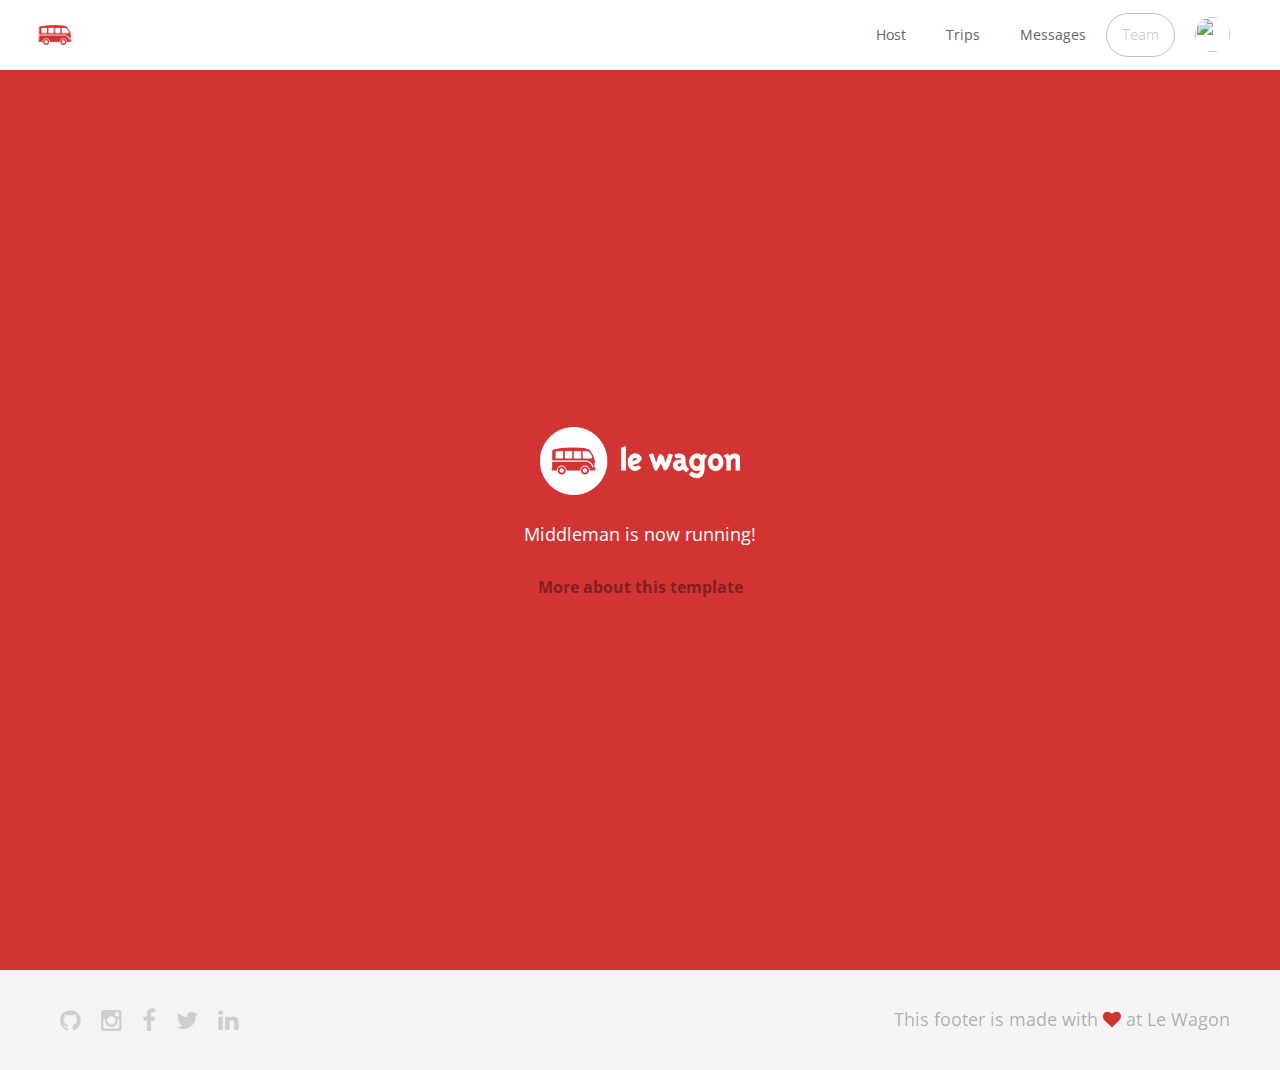
==== commit b652c7c9: "Automated commit at 2017-07-31 10:52:20 UTC by middleman-deploy 2.0.0-alpha" ====
--- a/index.html
+++ b/index.html
@@ -25,8 +25,9 @@
     <a href="" class="navbar-wagon-item navbar-wagon-link">Host</a>
     <a href="" class="navbar-wagon-item navbar-wagon-link">Trips</a>
     <a href="" class="navbar-wagon-item navbar-wagon-link">Messages</a>
-    <a href="/team.html" class="navbar-wagon-item navbar-wagon-link">Team</a>
-
+    <a href="team.html" class="btn">Team</a>
+    <!-- <a href="/team.html" class="navbar-wagon-item navbar-wagon-link">Team</a>
+ -->
     <!-- Profile picture with dropdown list -->
     <div class="navbar-wagon-item">
       <div class="dropdown">
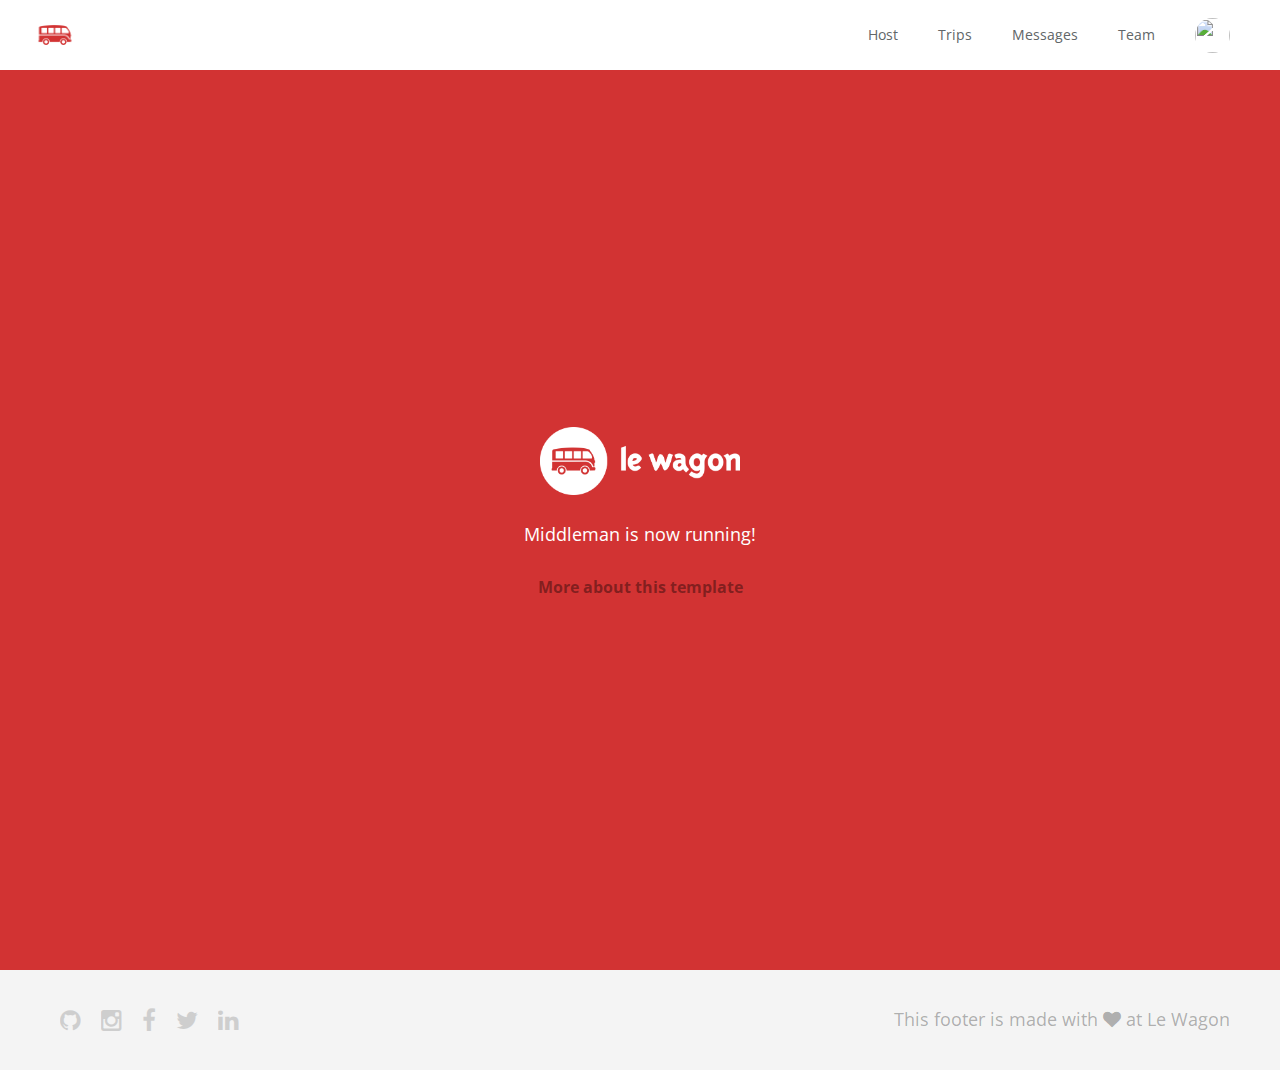
==== commit 2344e5da: "Automated commit at 2017-07-31 12:38:52 UTC by middleman-deploy 2.0.0-alpha" ====
--- a/index.html
+++ b/index.html
@@ -7,7 +7,7 @@
           content="width=device-width, initial-scale=1, shrink-to-fit=no">
     <!-- Use the title from a page's frontmatter if it has one -->
     <title>Le Wagon - Middleman</title>
-    <link href="stylesheets/application-13cea1e0.css" rel="stylesheet" />
+    <link href="stylesheets/application-d79a2dc9.css" rel="stylesheet" />
     <script src="javascripts/application-93de88c9.js"></script>
     <link href="images/favicon-f15af148.png" rel="icon" type="image/png" />
   </head>
@@ -25,7 +25,7 @@
     <a href="" class="navbar-wagon-item navbar-wagon-link">Host</a>
     <a href="" class="navbar-wagon-item navbar-wagon-link">Trips</a>
     <a href="" class="navbar-wagon-item navbar-wagon-link">Messages</a>
-    <a href="team.html" class="btn">Team</a>
+    <a href="team.html" class="navbar-wagon-item navbar-wagon-link">Team</a>
     <!-- <a href="/team.html" class="navbar-wagon-item navbar-wagon-link">Team</a>
  -->
     <!-- Profile picture with dropdown list -->
--- a/stylesheets/application-d79a2dc9.css
+++ b/stylesheets/application-d79a2dc9.css
@@ -0,0 +1,8 @@
+@import url("https://fonts.googleapis.com/css?family=Open+Sans:400,300,700|Raleway:400,100,300,700,500");@import url("https://fonts.googleapis.com/css?family=Roboto:400,700,900");/*!
+ * Bootstrap v3.3.7 (http://getbootstrap.com)
+ * Copyright 2011-2016 Twitter, Inc.
+ * Licensed under MIT (https://github.com/twbs/bootstrap/blob/master/LICENSE)
+ *//*! normalize.css v3.0.3 | MIT License | github.com/necolas/normalize.css */html{font-family:sans-serif;-ms-text-size-adjust:100%;-webkit-text-size-adjust:100%}body{margin:0}article,aside,details,figcaption,figure,footer,header,hgroup,main,menu,nav,section,summary{display:block}audio,canvas,progress,video{display:inline-block;vertical-align:baseline}audio:not([controls]){display:none;height:0}[hidden],template{display:none}a{background-color:transparent}a:active,a:hover{outline:0}abbr[title]{border-bottom:1px dotted}b,strong{font-weight:bold}dfn{font-style:italic}h1{font-size:2em;margin:0.67em 0}mark{background:#ff0;color:#000}small{font-size:80%}sub,sup{font-size:75%;line-height:0;position:relative;vertical-align:baseline}sup{top:-0.5em}sub{bottom:-0.25em}img{border:0}svg:not(:root){overflow:hidden}figure{margin:1em 40px}hr{-webkit-box-sizing:content-box;box-sizing:content-box;height:0}pre{overflow:auto}code,kbd,pre,samp{font-family:monospace, monospace;font-size:1em}button,input,optgroup,select,textarea{color:inherit;font:inherit;margin:0}button{overflow:visible}button,select{text-transform:none}button,html input[type="button"],input[type="reset"],input[type="submit"]{-webkit-appearance:button;cursor:pointer}button[disabled],html input[disabled]{cursor:default}button::-moz-focus-inner,input::-moz-focus-inner{border:0;padding:0}input{line-height:normal}input[type="checkbox"],input[type="radio"]{-webkit-box-sizing:border-box;box-sizing:border-box;padding:0}input[type="number"]::-webkit-inner-spin-button,input[type="number"]::-webkit-outer-spin-button{height:auto}input[type="search"]{-webkit-appearance:textfield;-webkit-box-sizing:content-box;box-sizing:content-box}input[type="search"]::-webkit-search-cancel-button,input[type="search"]::-webkit-search-decoration{-webkit-appearance:none}fieldset{border:1px solid #c0c0c0;margin:0 2px;padding:0.35em 0.625em 0.75em}legend{border:0;padding:0}textarea{overflow:auto}optgroup{font-weight:bold}table{border-collapse:collapse;border-spacing:0}td,th{padding:0}/*! Source: https://github.com/h5bp/html5-boilerplate/blob/master/src/css/main.css */@media print{*,*:before,*:after{background:transparent !important;color:#000 !important;-webkit-box-shadow:none !important;box-shadow:none !important;text-shadow:none !important}a,a:visited{text-decoration:underline}a[href]:after{content:" (" attr(href) ")"}abbr[title]:after{content:" (" attr(title) ")"}a[href^="#"]:after,a[href^="javascript:"]:after{content:""}pre,blockquote{border:1px solid #999;page-break-inside:avoid}thead{display:table-header-group}tr,img{page-break-inside:avoid}img{max-width:100% !important}p,h2,h3{orphans:3;widows:3}h2,h3{page-break-after:avoid}.navbar{display:none}.btn>.caret,.dropup>.btn>.caret{border-top-color:#000 !important}.label{border:1px solid #000}.table{border-collapse:collapse !important}.table td,.table th{background-color:#fff !important}.table-bordered th,.table-bordered td{border:1px solid #ddd !important}}@font-face{font-family:'Glyphicons Halflings';src:url("../assets/bootstrap/glyphicons-halflings-regular-86b6f62b.eot");src:url("../assets/bootstrap/glyphicons-halflings-regular-86b6f62b.eot?#iefix") format("embedded-opentype"),url("../assets/bootstrap/glyphicons-halflings-regular-ca35b697.woff2") format("woff2"),url("../assets/bootstrap/glyphicons-halflings-regular-278e49a8.woff") format("woff"),url("../assets/bootstrap/glyphicons-halflings-regular-44bc1850.ttf") format("truetype"),url("../assets/bootstrap/glyphicons-halflings-regular-de51a849.svg#glyphicons_halflingsregular") format("svg")}.glyphicon{position:relative;top:1px;display:inline-block;font-family:'Glyphicons Halflings';font-style:normal;font-weight:normal;line-height:1;-webkit-font-smoothing:antialiased;-moz-osx-font-smoothing:grayscale}.glyphicon-asterisk:before{content:"\002a"}.glyphicon-plus:before{content:"\002b"}.glyphicon-euro:before,.glyphicon-eur:before{content:"\20ac"}.glyphicon-minus:before{content:"\2212"}.glyphicon-cloud:before{content:"\2601"}.glyphicon-envelope:before{content:"\2709"}.glyphicon-pencil:before{content:"\270f"}.glyphicon-glass:before{content:"\e001"}.glyphicon-music:before{content:"\e002"}.glyphicon-search:before{content:"\e003"}.glyphicon-heart:before{content:"\e005"}.glyphicon-star:before{content:"\e006"}.glyphicon-star-empty:before{content:"\e007"}.glyphicon-user:before{content:"\e008"}.glyphicon-film:before{content:"\e009"}.glyphicon-th-large:before{content:"\e010"}.glyphicon-th:before{content:"\e011"}.glyphicon-th-list:before{content:"\e012"}.glyphicon-ok:before{content:"\e013"}.glyphicon-remove:before{content:"\e014"}.glyphicon-zoom-in:before{content:"\e015"}.glyphicon-zoom-out:before{content:"\e016"}.glyphicon-off:before{content:"\e017"}.glyphicon-signal:before{content:"\e018"}.glyphicon-cog:before{content:"\e019"}.glyphicon-trash:before{content:"\e020"}.glyphicon-home:before{content:"\e021"}.glyphicon-file:before{content:"\e022"}.glyphicon-time:before{content:"\e023"}.glyphicon-road:before{content:"\e024"}.glyphicon-download-alt:before{content:"\e025"}.glyphicon-download:before{content:"\e026"}.glyphicon-upload:before{content:"\e027"}.glyphicon-inbox:before{content:"\e028"}.glyphicon-play-circle:before{content:"\e029"}.glyphicon-repeat:before{content:"\e030"}.glyphicon-refresh:before{content:"\e031"}.glyphicon-list-alt:before{content:"\e032"}.glyphicon-lock:before{content:"\e033"}.glyphicon-flag:before{content:"\e034"}.glyphicon-headphones:before{content:"\e035"}.glyphicon-volume-off:before{content:"\e036"}.glyphicon-volume-down:before{content:"\e037"}.glyphicon-volume-up:before{content:"\e038"}.glyphicon-qrcode:before{content:"\e039"}.glyphicon-barcode:before{content:"\e040"}.glyphicon-tag:before{content:"\e041"}.glyphicon-tags:before{content:"\e042"}.glyphicon-book:before{content:"\e043"}.glyphicon-bookmark:before{content:"\e044"}.glyphicon-print:before{content:"\e045"}.glyphicon-camera:before{content:"\e046"}.glyphicon-font:before{content:"\e047"}.glyphicon-bold:before{content:"\e048"}.glyphicon-italic:before{content:"\e049"}.glyphicon-text-height:before{content:"\e050"}.glyphicon-text-width:before{content:"\e051"}.glyphicon-align-left:before{content:"\e052"}.glyphicon-align-center:before{content:"\e053"}.glyphicon-align-right:before{content:"\e054"}.glyphicon-align-justify:before{content:"\e055"}.glyphicon-list:before{content:"\e056"}.glyphicon-indent-left:before{content:"\e057"}.glyphicon-indent-right:before{content:"\e058"}.glyphicon-facetime-video:before{content:"\e059"}.glyphicon-picture:before{content:"\e060"}.glyphicon-map-marker:before{content:"\e062"}.glyphicon-adjust:before{content:"\e063"}.glyphicon-tint:before{content:"\e064"}.glyphicon-edit:before{content:"\e065"}.glyphicon-share:before{content:"\e066"}.glyphicon-check:before{content:"\e067"}.glyphicon-move:before{content:"\e068"}.glyphicon-step-backward:before{content:"\e069"}.glyphicon-fast-backward:before{content:"\e070"}.glyphicon-backward:before{content:"\e071"}.glyphicon-play:before{content:"\e072"}.glyphicon-pause:before{content:"\e073"}.glyphicon-stop:before{content:"\e074"}.glyphicon-forward:before{content:"\e075"}.glyphicon-fast-forward:before{content:"\e076"}.glyphicon-step-forward:before{content:"\e077"}.glyphicon-eject:before{content:"\e078"}.glyphicon-chevron-left:before{content:"\e079"}.glyphicon-chevron-right:before{content:"\e080"}.glyphicon-plus-sign:before{content:"\e081"}.glyphicon-minus-sign:before{content:"\e082"}.glyphicon-remove-sign:before{content:"\e083"}.glyphicon-ok-sign:before{content:"\e084"}.glyphicon-question-sign:before{content:"\e085"}.glyphicon-info-sign:before{content:"\e086"}.glyphicon-screenshot:before{content:"\e087"}.glyphicon-remove-circle:before{content:"\e088"}.glyphicon-ok-circle:before{content:"\e089"}.glyphicon-ban-circle:before{content:"\e090"}.glyphicon-arrow-left:before{content:"\e091"}.glyphicon-arrow-right:before{content:"\e092"}.glyphicon-arrow-up:before{content:"\e093"}.glyphicon-arrow-down:before{content:"\e094"}.glyphicon-share-alt:before{content:"\e095"}.glyphicon-resize-full:before{content:"\e096"}.glyphicon-resize-small:before{content:"\e097"}.glyphicon-exclamation-sign:before{content:"\e101"}.glyphicon-gift:before{content:"\e102"}.glyphicon-leaf:before{content:"\e103"}.glyphicon-fire:before{content:"\e104"}.glyphicon-eye-open:before{content:"\e105"}.glyphicon-eye-close:before{content:"\e106"}.glyphicon-warning-sign:before{content:"\e107"}.glyphicon-plane:before{content:"\e108"}.glyphicon-calendar:before{content:"\e109"}.glyphicon-random:before{content:"\e110"}.glyphicon-comment:before{content:"\e111"}.glyphicon-magnet:before{content:"\e112"}.glyphicon-chevron-up:before{content:"\e113"}.glyphicon-chevron-down:before{content:"\e114"}.glyphicon-retweet:before{content:"\e115"}.glyphicon-shopping-cart:before{content:"\e116"}.glyphicon-folder-close:before{content:"\e117"}.glyphicon-folder-open:before{content:"\e118"}.glyphicon-resize-vertical:before{content:"\e119"}.glyphicon-resize-horizontal:before{content:"\e120"}.glyphicon-hdd:before{content:"\e121"}.glyphicon-bullhorn:before{content:"\e122"}.glyphicon-bell:before{content:"\e123"}.glyphicon-certificate:before{content:"\e124"}.glyphicon-thumbs-up:before{content:"\e125"}.glyphicon-thumbs-down:before{content:"\e126"}.glyphicon-hand-right:before{content:"\e127"}.glyphicon-hand-left:before{content:"\e128"}.glyphicon-hand-up:before{content:"\e129"}.glyphicon-hand-down:before{content:"\e130"}.glyphicon-circle-arrow-right:before{content:"\e131"}.glyphicon-circle-arrow-left:before{content:"\e132"}.glyphicon-circle-arrow-up:before{content:"\e133"}.glyphicon-circle-arrow-down:before{content:"\e134"}.glyphicon-globe:before{content:"\e135"}.glyphicon-wrench:before{content:"\e136"}.glyphicon-tasks:before{content:"\e137"}.glyphicon-filter:before{content:"\e138"}.glyphicon-briefcase:before{content:"\e139"}.glyphicon-fullscreen:before{content:"\e140"}.glyphicon-dashboard:before{content:"\e141"}.glyphicon-paperclip:before{content:"\e142"}.glyphicon-heart-empty:before{content:"\e143"}.glyphicon-link:before{content:"\e144"}.glyphicon-phone:before{content:"\e145"}.glyphicon-pushpin:before{content:"\e146"}.glyphicon-usd:before{content:"\e148"}.glyphicon-gbp:before{content:"\e149"}.glyphicon-sort:before{content:"\e150"}.glyphicon-sort-by-alphabet:before{content:"\e151"}.glyphicon-sort-by-alphabet-alt:before{content:"\e152"}.glyphicon-sort-by-order:before{content:"\e153"}.glyphicon-sort-by-order-alt:before{content:"\e154"}.glyphicon-sort-by-attributes:before{content:"\e155"}.glyphicon-sort-by-attributes-alt:before{content:"\e156"}.glyphicon-unchecked:before{content:"\e157"}.glyphicon-expand:before{content:"\e158"}.glyphicon-collapse-down:before{content:"\e159"}.glyphicon-collapse-up:before{content:"\e160"}.glyphicon-log-in:before{content:"\e161"}.glyphicon-flash:before{content:"\e162"}.glyphicon-log-out:before{content:"\e163"}.glyphicon-new-window:before{content:"\e164"}.glyphicon-record:before{content:"\e165"}.glyphicon-save:before{content:"\e166"}.glyphicon-open:before{content:"\e167"}.glyphicon-saved:before{content:"\e168"}.glyphicon-import:before{content:"\e169"}.glyphicon-export:before{content:"\e170"}.glyphicon-send:before{content:"\e171"}.glyphicon-floppy-disk:before{content:"\e172"}.glyphicon-floppy-saved:before{content:"\e173"}.glyphicon-floppy-remove:before{content:"\e174"}.glyphicon-floppy-save:before{content:"\e175"}.glyphicon-floppy-open:before{content:"\e176"}.glyphicon-credit-card:before{content:"\e177"}.glyphicon-transfer:before{content:"\e178"}.glyphicon-cutlery:before{content:"\e179"}.glyphicon-header:before{content:"\e180"}.glyphicon-compressed:before{content:"\e181"}.glyphicon-earphone:before{content:"\e182"}.glyphicon-phone-alt:before{content:"\e183"}.glyphicon-tower:before{content:"\e184"}.glyphicon-stats:before{content:"\e185"}.glyphicon-sd-video:before{content:"\e186"}.glyphicon-hd-video:before{content:"\e187"}.glyphicon-subtitles:before{content:"\e188"}.glyphicon-sound-stereo:before{content:"\e189"}.glyphicon-sound-dolby:before{content:"\e190"}.glyphicon-sound-5-1:before{content:"\e191"}.glyphicon-sound-6-1:before{content:"\e192"}.glyphicon-sound-7-1:before{content:"\e193"}.glyphicon-copyright-mark:before{content:"\e194"}.glyphicon-registration-mark:before{content:"\e195"}.glyphicon-cloud-download:before{content:"\e197"}.glyphicon-cloud-upload:before{content:"\e198"}.glyphicon-tree-conifer:before{content:"\e199"}.glyphicon-tree-deciduous:before{content:"\e200"}.glyphicon-cd:before{content:"\e201"}.glyphicon-save-file:before{content:"\e202"}.glyphicon-open-file:before{content:"\e203"}.glyphicon-level-up:before{content:"\e204"}.glyphicon-copy:before{content:"\e205"}.glyphicon-paste:before{content:"\e206"}.glyphicon-alert:before{content:"\e209"}.glyphicon-equalizer:before{content:"\e210"}.glyphicon-king:before{content:"\e211"}.glyphicon-queen:before{content:"\e212"}.glyphicon-pawn:before{content:"\e213"}.glyphicon-bishop:before{content:"\e214"}.glyphicon-knight:before{content:"\e215"}.glyphicon-baby-formula:before{content:"\e216"}.glyphicon-tent:before{content:"\26fa"}.glyphicon-blackboard:before{content:"\e218"}.glyphicon-bed:before{content:"\e219"}.glyphicon-apple:before{content:"\f8ff"}.glyphicon-erase:before{content:"\e221"}.glyphicon-hourglass:before{content:"\231b"}.glyphicon-lamp:before{content:"\e223"}.glyphicon-duplicate:before{content:"\e224"}.glyphicon-piggy-bank:before{content:"\e225"}.glyphicon-scissors:before{content:"\e226"}.glyphicon-bitcoin:before{content:"\e227"}.glyphicon-btc:before{content:"\e227"}.glyphicon-xbt:before{content:"\e227"}.glyphicon-yen:before{content:"\00a5"}.glyphicon-jpy:before{content:"\00a5"}.glyphicon-ruble:before{content:"\20bd"}.glyphicon-rub:before{content:"\20bd"}.glyphicon-scale:before{content:"\e230"}.glyphicon-ice-lolly:before{content:"\e231"}.glyphicon-ice-lolly-tasted:before{content:"\e232"}.glyphicon-education:before{content:"\e233"}.glyphicon-option-horizontal:before{content:"\e234"}.glyphicon-option-vertical:before{content:"\e235"}.glyphicon-menu-hamburger:before{content:"\e236"}.glyphicon-modal-window:before{content:"\e237"}.glyphicon-oil:before{content:"\e238"}.glyphicon-grain:before{content:"\e239"}.glyphicon-sunglasses:before{content:"\e240"}.glyphicon-text-size:before{content:"\e241"}.glyphicon-text-color:before{content:"\e242"}.glyphicon-text-background:before{content:"\e243"}.glyphicon-object-align-top:before{content:"\e244"}.glyphicon-object-align-bottom:before{content:"\e245"}.glyphicon-object-align-horizontal:before{content:"\e246"}.glyphicon-object-align-left:before{content:"\e247"}.glyphicon-object-align-vertical:before{content:"\e248"}.glyphicon-object-align-right:before{content:"\e249"}.glyphicon-triangle-right:before{content:"\e250"}.glyphicon-triangle-left:before{content:"\e251"}.glyphicon-triangle-bottom:before{content:"\e252"}.glyphicon-triangle-top:before{content:"\e253"}.glyphicon-console:before{content:"\e254"}.glyphicon-superscript:before{content:"\e255"}.glyphicon-subscript:before{content:"\e256"}.glyphicon-menu-left:before{content:"\e257"}.glyphicon-menu-right:before{content:"\e258"}.glyphicon-menu-down:before{content:"\e259"}.glyphicon-menu-up:before{content:"\e260"}*{-webkit-box-sizing:border-box;box-sizing:border-box}*:before,*:after{-webkit-box-sizing:border-box;box-sizing:border-box}html{font-size:10px;-webkit-tap-highlight-color:transparent}body{font-family:"Open Sans", "Helvetica", "sans-serif";font-size:18px;line-height:1.42857143;color:#979797;background-color:#F4F4F4}input,button,select,textarea{font-family:inherit;font-size:inherit;line-height:inherit}a{color:#469AE0;text-decoration:none}a:hover,a:focus{color:#1f74ba;text-decoration:underline}a:focus{outline:5px auto -webkit-focus-ring-color;outline-offset:-2px}figure{margin:0}img{vertical-align:middle}.img-responsive{display:block;max-width:100%;height:auto}.img-rounded{border-radius:2px}.img-thumbnail{padding:4px;line-height:1.42857143;background-color:#F4F4F4;border:1px solid #ddd;border-radius:2px;-webkit-transition:all 0.2s ease-in-out;transition:all 0.2s ease-in-out;display:inline-block;max-width:100%;height:auto}.img-circle{border-radius:50%}hr{margin-top:25px;margin-bottom:25px;border:0;border-top:1px solid white}.sr-only{position:absolute;width:1px;height:1px;margin:-1px;padding:0;overflow:hidden;clip:rect(0, 0, 0, 0);border:0}.sr-only-focusable:active,.sr-only-focusable:focus{position:static;width:auto;height:auto;margin:0;overflow:visible;clip:auto}[role="button"]{cursor:pointer}h1,h2,h3,h4,h5,h6,.h1,.h2,.h3,.h4,.h5,.h6{font-family:"Roboto", "sans-serif";font-weight:500;line-height:1.1;color:inherit}h1 small,h1 .small,h2 small,h2 .small,h3 small,h3 .small,h4 small,h4 .small,h5 small,h5 .small,h6 small,h6 .small,.h1 small,.h1 .small,.h2 small,.h2 .small,.h3 small,.h3 .small,.h4 small,.h4 .small,.h5 small,.h5 .small,.h6 small,.h6 .small{font-weight:normal;line-height:1;color:#dbdbdb}h1,.h1,h2,.h2,h3,.h3{margin-top:25px;margin-bottom:12.5px}h1 small,h1 .small,.h1 small,.h1 .small,h2 small,h2 .small,.h2 small,.h2 .small,h3 small,h3 .small,.h3 small,.h3 .small{font-size:65%}h4,.h4,h5,.h5,h6,.h6{margin-top:12.5px;margin-bottom:12.5px}h4 small,h4 .small,.h4 small,.h4 .small,h5 small,h5 .small,.h5 small,.h5 .small,h6 small,h6 .small,.h6 small,.h6 .small{font-size:75%}h1,.h1{font-size:46px}h2,.h2{font-size:38px}h3,.h3{font-size:31px}h4,.h4{font-size:23px}h5,.h5{font-size:18px}h6,.h6{font-size:16px}p{margin:0 0 12.5px}.lead{margin-bottom:25px;font-size:20px;font-weight:300;line-height:1.4}@media (min-width: 768px){.lead{font-size:27px}}small,.small{font-size:88%}mark,.mark{background-color:#fcf8e3;padding:.2em}.text-left{text-align:left}.text-right{text-align:right}.text-center{text-align:center}.text-justify{text-align:justify}.text-nowrap{white-space:nowrap}.text-lowercase{text-transform:lowercase}.text-uppercase,.initialism{text-transform:uppercase}.text-capitalize{text-transform:capitalize}.text-muted{color:#dbdbdb}.text-primary{color:#469AE0}a.text-primary:hover,a.text-primary:focus{color:#2381d0}.text-success{color:#3c763d}a.text-success:hover,a.text-success:focus{color:#2b542c}.text-info{color:#31708f}a.text-info:hover,a.text-info:focus{color:#245269}.text-warning{color:#8a6d3b}a.text-warning:hover,a.text-warning:focus{color:#66512c}.text-danger{color:#a94442}a.text-danger:hover,a.text-danger:focus{color:#843534}.bg-primary{color:#fff}.bg-primary{background-color:#469AE0}a.bg-primary:hover,a.bg-primary:focus{background-color:#2381d0}.bg-success{background-color:#dff0d8}a.bg-success:hover,a.bg-success:focus{background-color:#c1e2b3}.bg-info{background-color:#d9edf7}a.bg-info:hover,a.bg-info:focus{background-color:#afd9ee}.bg-warning{background-color:#fcf8e3}a.bg-warning:hover,a.bg-warning:focus{background-color:#f7ecb5}.bg-danger{background-color:#f2dede}a.bg-danger:hover,a.bg-danger:focus{background-color:#e4b9b9}.page-header{padding-bottom:11.5px;margin:50px 0 25px;border-bottom:1px solid white}ul,ol{margin-top:0;margin-bottom:12.5px}ul ul,ul ol,ol ul,ol ol{margin-bottom:0}.list-unstyled{padding-left:0;list-style:none}.list-inline{padding-left:0;list-style:none;margin-left:-5px}.list-inline>li{display:inline-block;padding-left:5px;padding-right:5px}dl{margin-top:0;margin-bottom:25px}dt,dd{line-height:1.42857143}dt{font-weight:bold}dd{margin-left:0}.dl-horizontal dd:before,.dl-horizontal dd:after{content:" ";display:table}.dl-horizontal dd:after{clear:both}@media (min-width: 768px){.dl-horizontal dt{float:left;width:160px;clear:left;text-align:right;overflow:hidden;text-overflow:ellipsis;white-space:nowrap}.dl-horizontal dd{margin-left:180px}}abbr[title],abbr[data-original-title]{cursor:help;border-bottom:1px dotted #dbdbdb}.initialism{font-size:90%}blockquote{padding:12.5px 25px;margin:0 0 25px;font-size:22.5px;border-left:5px solid white}blockquote p:last-child,blockquote ul:last-child,blockquote ol:last-child{margin-bottom:0}blockquote footer,blockquote small,blockquote .small{display:block;font-size:80%;line-height:1.42857143;color:#dbdbdb}blockquote footer:before,blockquote small:before,blockquote .small:before{content:'\2014 \00A0'}.blockquote-reverse,blockquote.pull-right{padding-right:15px;padding-left:0;border-right:5px solid white;border-left:0;text-align:right}.blockquote-reverse footer:before,.blockquote-reverse small:before,.blockquote-reverse .small:before,blockquote.pull-right footer:before,blockquote.pull-right small:before,blockquote.pull-right .small:before{content:''}.blockquote-reverse footer:after,.blockquote-reverse small:after,.blockquote-reverse .small:after,blockquote.pull-right footer:after,blockquote.pull-right small:after,blockquote.pull-right .small:after{content:'\00A0 \2014'}address{margin-bottom:25px;font-style:normal;line-height:1.42857143}code,kbd,pre,samp{font-family:Menlo, Monaco, Consolas, "Courier New", monospace}code{padding:2px 4px;font-size:90%;color:#c7254e;background-color:#f9f2f4;border-radius:2px}kbd{padding:2px 4px;font-size:90%;color:#fff;background-color:#333;border-radius:2px;-webkit-box-shadow:inset 0 -1px 0 rgba(0,0,0,0.25);box-shadow:inset 0 -1px 0 rgba(0,0,0,0.25)}kbd kbd{padding:0;font-size:100%;font-weight:bold;-webkit-box-shadow:none;box-shadow:none}pre{display:block;padding:12px;margin:0 0 12.5px;font-size:17px;line-height:1.42857143;word-break:break-all;word-wrap:break-word;color:#979797;background-color:#f5f5f5;border:1px solid #ccc;border-radius:2px}pre code{padding:0;font-size:inherit;color:inherit;white-space:pre-wrap;background-color:transparent;border-radius:0}.pre-scrollable{max-height:340px;overflow-y:scroll}.container{margin-right:auto;margin-left:auto;padding-left:15px;padding-right:15px}.container:before,.container:after{content:" ";display:table}.container:after{clear:both}@media (min-width: 768px){.container{width:750px}}@media (min-width: 992px){.container{width:970px}}@media (min-width: 1200px){.container{width:1170px}}.container-fluid{margin-right:auto;margin-left:auto;padding-left:15px;padding-right:15px}.container-fluid:before,.container-fluid:after{content:" ";display:table}.container-fluid:after{clear:both}.row{margin-left:-15px;margin-right:-15px}.row:before,.row:after{content:" ";display:table}.row:after{clear:both}.col-xs-1,.col-sm-1,.col-md-1,.col-lg-1,.col-xs-2,.col-sm-2,.col-md-2,.col-lg-2,.col-xs-3,.col-sm-3,.col-md-3,.col-lg-3,.col-xs-4,.col-sm-4,.col-md-4,.col-lg-4,.col-xs-5,.col-sm-5,.col-md-5,.col-lg-5,.col-xs-6,.col-sm-6,.col-md-6,.col-lg-6,.col-xs-7,.col-sm-7,.col-md-7,.col-lg-7,.col-xs-8,.col-sm-8,.col-md-8,.col-lg-8,.col-xs-9,.col-sm-9,.col-md-9,.col-lg-9,.col-xs-10,.col-sm-10,.col-md-10,.col-lg-10,.col-xs-11,.col-sm-11,.col-md-11,.col-lg-11,.col-xs-12,.col-sm-12,.col-md-12,.col-lg-12{position:relative;min-height:1px;padding-left:15px;padding-right:15px}.col-xs-1,.col-xs-2,.col-xs-3,.col-xs-4,.col-xs-5,.col-xs-6,.col-xs-7,.col-xs-8,.col-xs-9,.col-xs-10,.col-xs-11,.col-xs-12{float:left}.col-xs-1{width:8.33333333%}.col-xs-2{width:16.66666667%}.col-xs-3{width:25%}.col-xs-4{width:33.33333333%}.col-xs-5{width:41.66666667%}.col-xs-6{width:50%}.col-xs-7{width:58.33333333%}.col-xs-8{width:66.66666667%}.col-xs-9{width:75%}.col-xs-10{width:83.33333333%}.col-xs-11{width:91.66666667%}.col-xs-12{width:100%}.col-xs-pull-0{right:auto}.col-xs-pull-1{right:8.33333333%}.col-xs-pull-2{right:16.66666667%}.col-xs-pull-3{right:25%}.col-xs-pull-4{right:33.33333333%}.col-xs-pull-5{right:41.66666667%}.col-xs-pull-6{right:50%}.col-xs-pull-7{right:58.33333333%}.col-xs-pull-8{right:66.66666667%}.col-xs-pull-9{right:75%}.col-xs-pull-10{right:83.33333333%}.col-xs-pull-11{right:91.66666667%}.col-xs-pull-12{right:100%}.col-xs-push-0{left:auto}.col-xs-push-1{left:8.33333333%}.col-xs-push-2{left:16.66666667%}.col-xs-push-3{left:25%}.col-xs-push-4{left:33.33333333%}.col-xs-push-5{left:41.66666667%}.col-xs-push-6{left:50%}.col-xs-push-7{left:58.33333333%}.col-xs-push-8{left:66.66666667%}.col-xs-push-9{left:75%}.col-xs-push-10{left:83.33333333%}.col-xs-push-11{left:91.66666667%}.col-xs-push-12{left:100%}.col-xs-offset-0{margin-left:0%}.col-xs-offset-1{margin-left:8.33333333%}.col-xs-offset-2{margin-left:16.66666667%}.col-xs-offset-3{margin-left:25%}.col-xs-offset-4{margin-left:33.33333333%}.col-xs-offset-5{margin-left:41.66666667%}.col-xs-offset-6{margin-left:50%}.col-xs-offset-7{margin-left:58.33333333%}.col-xs-offset-8{margin-left:66.66666667%}.col-xs-offset-9{margin-left:75%}.col-xs-offset-10{margin-left:83.33333333%}.col-xs-offset-11{margin-left:91.66666667%}.col-xs-offset-12{margin-left:100%}@media (min-width: 768px){.col-sm-1,.col-sm-2,.col-sm-3,.col-sm-4,.col-sm-5,.col-sm-6,.col-sm-7,.col-sm-8,.col-sm-9,.col-sm-10,.col-sm-11,.col-sm-12{float:left}.col-sm-1{width:8.33333333%}.col-sm-2{width:16.66666667%}.col-sm-3{width:25%}.col-sm-4{width:33.33333333%}.col-sm-5{width:41.66666667%}.col-sm-6{width:50%}.col-sm-7{width:58.33333333%}.col-sm-8{width:66.66666667%}.col-sm-9{width:75%}.col-sm-10{width:83.33333333%}.col-sm-11{width:91.66666667%}.col-sm-12{width:100%}.col-sm-pull-0{right:auto}.col-sm-pull-1{right:8.33333333%}.col-sm-pull-2{right:16.66666667%}.col-sm-pull-3{right:25%}.col-sm-pull-4{right:33.33333333%}.col-sm-pull-5{right:41.66666667%}.col-sm-pull-6{right:50%}.col-sm-pull-7{right:58.33333333%}.col-sm-pull-8{right:66.66666667%}.col-sm-pull-9{right:75%}.col-sm-pull-10{right:83.33333333%}.col-sm-pull-11{right:91.66666667%}.col-sm-pull-12{right:100%}.col-sm-push-0{left:auto}.col-sm-push-1{left:8.33333333%}.col-sm-push-2{left:16.66666667%}.col-sm-push-3{left:25%}.col-sm-push-4{left:33.33333333%}.col-sm-push-5{left:41.66666667%}.col-sm-push-6{left:50%}.col-sm-push-7{left:58.33333333%}.col-sm-push-8{left:66.66666667%}.col-sm-push-9{left:75%}.col-sm-push-10{left:83.33333333%}.col-sm-push-11{left:91.66666667%}.col-sm-push-12{left:100%}.col-sm-offset-0{margin-left:0%}.col-sm-offset-1{margin-left:8.33333333%}.col-sm-offset-2{margin-left:16.66666667%}.col-sm-offset-3{margin-left:25%}.col-sm-offset-4{margin-left:33.33333333%}.col-sm-offset-5{margin-left:41.66666667%}.col-sm-offset-6{margin-left:50%}.col-sm-offset-7{margin-left:58.33333333%}.col-sm-offset-8{margin-left:66.66666667%}.col-sm-offset-9{margin-left:75%}.col-sm-offset-10{margin-left:83.33333333%}.col-sm-offset-11{margin-left:91.66666667%}.col-sm-offset-12{margin-left:100%}}@media (min-width: 992px){.col-md-1,.col-md-2,.col-md-3,.col-md-4,.col-md-5,.col-md-6,.col-md-7,.col-md-8,.col-md-9,.col-md-10,.col-md-11,.col-md-12{float:left}.col-md-1{width:8.33333333%}.col-md-2{width:16.66666667%}.col-md-3{width:25%}.col-md-4{width:33.33333333%}.col-md-5{width:41.66666667%}.col-md-6{width:50%}.col-md-7{width:58.33333333%}.col-md-8{width:66.66666667%}.col-md-9{width:75%}.col-md-10{width:83.33333333%}.col-md-11{width:91.66666667%}.col-md-12{width:100%}.col-md-pull-0{right:auto}.col-md-pull-1{right:8.33333333%}.col-md-pull-2{right:16.66666667%}.col-md-pull-3{right:25%}.col-md-pull-4{right:33.33333333%}.col-md-pull-5{right:41.66666667%}.col-md-pull-6{right:50%}.col-md-pull-7{right:58.33333333%}.col-md-pull-8{right:66.66666667%}.col-md-pull-9{right:75%}.col-md-pull-10{right:83.33333333%}.col-md-pull-11{right:91.66666667%}.col-md-pull-12{right:100%}.col-md-push-0{left:auto}.col-md-push-1{left:8.33333333%}.col-md-push-2{left:16.66666667%}.col-md-push-3{left:25%}.col-md-push-4{left:33.33333333%}.col-md-push-5{left:41.66666667%}.col-md-push-6{left:50%}.col-md-push-7{left:58.33333333%}.col-md-push-8{left:66.66666667%}.col-md-push-9{left:75%}.col-md-push-10{left:83.33333333%}.col-md-push-11{left:91.66666667%}.col-md-push-12{left:100%}.col-md-offset-0{margin-left:0%}.col-md-offset-1{margin-left:8.33333333%}.col-md-offset-2{margin-left:16.66666667%}.col-md-offset-3{margin-left:25%}.col-md-offset-4{margin-left:33.33333333%}.col-md-offset-5{margin-left:41.66666667%}.col-md-offset-6{margin-left:50%}.col-md-offset-7{margin-left:58.33333333%}.col-md-offset-8{margin-left:66.66666667%}.col-md-offset-9{margin-left:75%}.col-md-offset-10{margin-left:83.33333333%}.col-md-offset-11{margin-left:91.66666667%}.col-md-offset-12{margin-left:100%}}@media (min-width: 1200px){.col-lg-1,.col-lg-2,.col-lg-3,.col-lg-4,.col-lg-5,.col-lg-6,.col-lg-7,.col-lg-8,.col-lg-9,.col-lg-10,.col-lg-11,.col-lg-12{float:left}.col-lg-1{width:8.33333333%}.col-lg-2{width:16.66666667%}.col-lg-3{width:25%}.col-lg-4{width:33.33333333%}.col-lg-5{width:41.66666667%}.col-lg-6{width:50%}.col-lg-7{width:58.33333333%}.col-lg-8{width:66.66666667%}.col-lg-9{width:75%}.col-lg-10{width:83.33333333%}.col-lg-11{width:91.66666667%}.col-lg-12{width:100%}.col-lg-pull-0{right:auto}.col-lg-pull-1{right:8.33333333%}.col-lg-pull-2{right:16.66666667%}.col-lg-pull-3{right:25%}.col-lg-pull-4{right:33.33333333%}.col-lg-pull-5{right:41.66666667%}.col-lg-pull-6{right:50%}.col-lg-pull-7{right:58.33333333%}.col-lg-pull-8{right:66.66666667%}.col-lg-pull-9{right:75%}.col-lg-pull-10{right:83.33333333%}.col-lg-pull-11{right:91.66666667%}.col-lg-pull-12{right:100%}.col-lg-push-0{left:auto}.col-lg-push-1{left:8.33333333%}.col-lg-push-2{left:16.66666667%}.col-lg-push-3{left:25%}.col-lg-push-4{left:33.33333333%}.col-lg-push-5{left:41.66666667%}.col-lg-push-6{left:50%}.col-lg-push-7{left:58.33333333%}.col-lg-push-8{left:66.66666667%}.col-lg-push-9{left:75%}.col-lg-push-10{left:83.33333333%}.col-lg-push-11{left:91.66666667%}.col-lg-push-12{left:100%}.col-lg-offset-0{margin-left:0%}.col-lg-offset-1{margin-left:8.33333333%}.col-lg-offset-2{margin-left:16.66666667%}.col-lg-offset-3{margin-left:25%}.col-lg-offset-4{margin-left:33.33333333%}.col-lg-offset-5{margin-left:41.66666667%}.col-lg-offset-6{margin-left:50%}.col-lg-offset-7{margin-left:58.33333333%}.col-lg-offset-8{margin-left:66.66666667%}.col-lg-offset-9{margin-left:75%}.col-lg-offset-10{margin-left:83.33333333%}.col-lg-offset-11{margin-left:91.66666667%}.col-lg-offset-12{margin-left:100%}}table{background-color:transparent}caption{padding-top:8px;padding-bottom:8px;color:#dbdbdb;text-align:left}th{text-align:left}.table{width:100%;max-width:100%;margin-bottom:25px}.table>thead>tr>th,.table>thead>tr>td,.table>tbody>tr>th,.table>tbody>tr>td,.table>tfoot>tr>th,.table>tfoot>tr>td{padding:8px;line-height:1.42857143;vertical-align:top;border-top:1px solid #ddd}.table>thead>tr>th{vertical-align:bottom;border-bottom:2px solid #ddd}.table>caption+thead>tr:first-child>th,.table>caption+thead>tr:first-child>td,.table>colgroup+thead>tr:first-child>th,.table>colgroup+thead>tr:first-child>td,.table>thead:first-child>tr:first-child>th,.table>thead:first-child>tr:first-child>td{border-top:0}.table>tbody+tbody{border-top:2px solid #ddd}.table .table{background-color:#F4F4F4}.table-condensed>thead>tr>th,.table-condensed>thead>tr>td,.table-condensed>tbody>tr>th,.table-condensed>tbody>tr>td,.table-condensed>tfoot>tr>th,.table-condensed>tfoot>tr>td{padding:5px}.table-bordered{border:1px solid #ddd}.table-bordered>thead>tr>th,.table-bordered>thead>tr>td,.table-bordered>tbody>tr>th,.table-bordered>tbody>tr>td,.table-bordered>tfoot>tr>th,.table-bordered>tfoot>tr>td{border:1px solid #ddd}.table-bordered>thead>tr>th,.table-bordered>thead>tr>td{border-bottom-width:2px}.table-striped>tbody>tr:nth-of-type(odd){background-color:#f9f9f9}.table-hover>tbody>tr:hover{background-color:#f5f5f5}table col[class*="col-"]{position:static;float:none;display:table-column}table td[class*="col-"],table th[class*="col-"]{position:static;float:none;display:table-cell}.table>thead>tr>td.active,.table>thead>tr>th.active,.table>thead>tr.active>td,.table>thead>tr.active>th,.table>tbody>tr>td.active,.table>tbody>tr>th.active,.table>tbody>tr.active>td,.table>tbody>tr.active>th,.table>tfoot>tr>td.active,.table>tfoot>tr>th.active,.table>tfoot>tr.active>td,.table>tfoot>tr.active>th{background-color:#f5f5f5}.table-hover>tbody>tr>td.active:hover,.table-hover>tbody>tr>th.active:hover,.table-hover>tbody>tr.active:hover>td,.table-hover>tbody>tr:hover>.active,.table-hover>tbody>tr.active:hover>th{background-color:#e8e8e8}.table>thead>tr>td.success,.table>thead>tr>th.success,.table>thead>tr.success>td,.table>thead>tr.success>th,.table>tbody>tr>td.success,.table>tbody>tr>th.success,.table>tbody>tr.success>td,.table>tbody>tr.success>th,.table>tfoot>tr>td.success,.table>tfoot>tr>th.success,.table>tfoot>tr.success>td,.table>tfoot>tr.success>th{background-color:#dff0d8}.table-hover>tbody>tr>td.success:hover,.table-hover>tbody>tr>th.success:hover,.table-hover>tbody>tr.success:hover>td,.table-hover>tbody>tr:hover>.success,.table-hover>tbody>tr.success:hover>th{background-color:#d0e9c6}.table>thead>tr>td.info,.table>thead>tr>th.info,.table>thead>tr.info>td,.table>thead>tr.info>th,.table>tbody>tr>td.info,.table>tbody>tr>th.info,.table>tbody>tr.info>td,.table>tbody>tr.info>th,.table>tfoot>tr>td.info,.table>tfoot>tr>th.info,.table>tfoot>tr.info>td,.table>tfoot>tr.info>th{background-color:#d9edf7}.table-hover>tbody>tr>td.info:hover,.table-hover>tbody>tr>th.info:hover,.table-hover>tbody>tr.info:hover>td,.table-hover>tbody>tr:hover>.info,.table-hover>tbody>tr.info:hover>th{background-color:#c4e3f3}.table>thead>tr>td.warning,.table>thead>tr>th.warning,.table>thead>tr.warning>td,.table>thead>tr.warning>th,.table>tbody>tr>td.warning,.table>tbody>tr>th.warning,.table>tbody>tr.warning>td,.table>tbody>tr.warning>th,.table>tfoot>tr>td.warning,.table>tfoot>tr>th.warning,.table>tfoot>tr.warning>td,.table>tfoot>tr.warning>th{background-color:#fcf8e3}.table-hover>tbody>tr>td.warning:hover,.table-hover>tbody>tr>th.warning:hover,.table-hover>tbody>tr.warning:hover>td,.table-hover>tbody>tr:hover>.warning,.table-hover>tbody>tr.warning:hover>th{background-color:#faf2cc}.table>thead>tr>td.danger,.table>thead>tr>th.danger,.table>thead>tr.danger>td,.table>thead>tr.danger>th,.table>tbody>tr>td.danger,.table>tbody>tr>th.danger,.table>tbody>tr.danger>td,.table>tbody>tr.danger>th,.table>tfoot>tr>td.danger,.table>tfoot>tr>th.danger,.table>tfoot>tr.danger>td,.table>tfoot>tr.danger>th{background-color:#f2dede}.table-hover>tbody>tr>td.danger:hover,.table-hover>tbody>tr>th.danger:hover,.table-hover>tbody>tr.danger:hover>td,.table-hover>tbody>tr:hover>.danger,.table-hover>tbody>tr.danger:hover>th{background-color:#ebcccc}.table-responsive{overflow-x:auto;min-height:0.01%}@media screen and (max-width: 767px){.table-responsive{width:100%;margin-bottom:18.75px;overflow-y:hidden;-ms-overflow-style:-ms-autohiding-scrollbar;border:1px solid #ddd}.table-responsive>.table{margin-bottom:0}.table-responsive>.table>thead>tr>th,.table-responsive>.table>thead>tr>td,.table-responsive>.table>tbody>tr>th,.table-responsive>.table>tbody>tr>td,.table-responsive>.table>tfoot>tr>th,.table-responsive>.table>tfoot>tr>td{white-space:nowrap}.table-responsive>.table-bordered{border:0}.table-responsive>.table-bordered>thead>tr>th:first-child,.table-responsive>.table-bordered>thead>tr>td:first-child,.table-responsive>.table-bordered>tbody>tr>th:first-child,.table-responsive>.table-bordered>tbody>tr>td:first-child,.table-responsive>.table-bordered>tfoot>tr>th:first-child,.table-responsive>.table-bordered>tfoot>tr>td:first-child{border-left:0}.table-responsive>.table-bordered>thead>tr>th:last-child,.table-responsive>.table-bordered>thead>tr>td:last-child,.table-responsive>.table-bordered>tbody>tr>th:last-child,.table-responsive>.table-bordered>tbody>tr>td:last-child,.table-responsive>.table-bordered>tfoot>tr>th:last-child,.table-responsive>.table-bordered>tfoot>tr>td:last-child{border-right:0}.table-responsive>.table-bordered>tbody>tr:last-child>th,.table-responsive>.table-bordered>tbody>tr:last-child>td,.table-responsive>.table-bordered>tfoot>tr:last-child>th,.table-responsive>.table-bordered>tfoot>tr:last-child>td{border-bottom:0}}fieldset{padding:0;margin:0;border:0;min-width:0}legend{display:block;width:100%;padding:0;margin-bottom:25px;font-size:27px;line-height:inherit;color:#979797;border:0;border-bottom:1px solid #e5e5e5}label{display:inline-block;max-width:100%;margin-bottom:5px;font-weight:bold}input[type="search"]{-webkit-box-sizing:border-box;box-sizing:border-box}input[type="radio"],input[type="checkbox"]{margin:4px 0 0;margin-top:1px \9;line-height:normal}input[type="file"]{display:block}input[type="range"]{display:block;width:100%}select[multiple],select[size]{height:auto}input[type="file"]:focus,input[type="radio"]:focus,input[type="checkbox"]:focus{outline:5px auto -webkit-focus-ring-color;outline-offset:-2px}output{display:block;padding-top:7px;font-size:18px;line-height:1.42857143;color:#646464}.form-control{display:block;width:100%;height:39px;padding:6px 12px;font-size:18px;line-height:1.42857143;color:#646464;background-color:#fff;background-image:none;border:1px solid #ccc;border-radius:2px;-webkit-box-shadow:inset 0 1px 1px rgba(0,0,0,0.075);box-shadow:inset 0 1px 1px rgba(0,0,0,0.075);-webkit-transition:border-color ease-in-out 0.15s, box-shadow ease-in-out 0.15s;-webkit-transition:border-color ease-in-out 0.15s, -webkit-box-shadow ease-in-out 0.15s;transition:border-color ease-in-out 0.15s, -webkit-box-shadow ease-in-out 0.15s;transition:border-color ease-in-out 0.15s, box-shadow ease-in-out 0.15s;transition:border-color ease-in-out 0.15s, box-shadow ease-in-out 0.15s, -webkit-box-shadow ease-in-out 0.15s}.form-control:focus{border-color:#66afe9;outline:0;-webkit-box-shadow:inset 0 1px 1px rgba(0,0,0,0.075),0 0 8px rgba(102,175,233,0.6);box-shadow:inset 0 1px 1px rgba(0,0,0,0.075),0 0 8px rgba(102,175,233,0.6)}.form-control::-moz-placeholder{color:#999;opacity:1}.form-control:-ms-input-placeholder{color:#999}.form-control::-webkit-input-placeholder{color:#999}.form-control::-ms-expand{border:0;background-color:transparent}.form-control[disabled],.form-control[readonly],fieldset[disabled] .form-control{background-color:white;opacity:1}.form-control[disabled],fieldset[disabled] .form-control{cursor:not-allowed}textarea.form-control{height:auto}input[type="search"]{-webkit-appearance:none}@media screen and (-webkit-min-device-pixel-ratio: 0){input[type="date"].form-control,input[type="time"].form-control,input[type="datetime-local"].form-control,input[type="month"].form-control{line-height:39px}input[type="date"].input-sm,.input-group-sm>input[type="date"].form-control,.input-group-sm>input[type="date"].input-group-addon,.input-group-sm>.input-group-btn>input[type="date"].btn,.input-group-sm input[type="date"],input[type="time"].input-sm,.input-group-sm>input[type="time"].form-control,.input-group-sm>input[type="time"].input-group-addon,.input-group-sm>.input-group-btn>input[type="time"].btn,.input-group-sm input[type="time"],input[type="datetime-local"].input-sm,.input-group-sm>input[type="datetime-local"].form-control,.input-group-sm>input[type="datetime-local"].input-group-addon,.input-group-sm>.input-group-btn>input[type="datetime-local"].btn,.input-group-sm input[type="datetime-local"],input[type="month"].input-sm,.input-group-sm>input[type="month"].form-control,.input-group-sm>input[type="month"].input-group-addon,.input-group-sm>.input-group-btn>input[type="month"].btn,.input-group-sm input[type="month"]{line-height:36px}input[type="date"].input-lg,.input-group-lg>input[type="date"].form-control,.input-group-lg>input[type="date"].input-group-addon,.input-group-lg>.input-group-btn>input[type="date"].btn,.input-group-lg input[type="date"],input[type="time"].input-lg,.input-group-lg>input[type="time"].form-control,.input-group-lg>input[type="time"].input-group-addon,.input-group-lg>.input-group-btn>input[type="time"].btn,.input-group-lg input[type="time"],input[type="datetime-local"].input-lg,.input-group-lg>input[type="datetime-local"].form-control,.input-group-lg>input[type="datetime-local"].input-group-addon,.input-group-lg>.input-group-btn>input[type="datetime-local"].btn,.input-group-lg input[type="datetime-local"],input[type="month"].input-lg,.input-group-lg>input[type="month"].form-control,.input-group-lg>input[type="month"].input-group-addon,.input-group-lg>.input-group-btn>input[type="month"].btn,.input-group-lg input[type="month"]{line-height:53px}}.form-group{margin-bottom:15px}.radio,.checkbox{position:relative;display:block;margin-top:10px;margin-bottom:10px}.radio label,.checkbox label{min-height:25px;padding-left:20px;margin-bottom:0;font-weight:normal;cursor:pointer}.radio input[type="radio"],.radio-inline input[type="radio"],.checkbox input[type="checkbox"],.checkbox-inline input[type="checkbox"]{position:absolute;margin-left:-20px;margin-top:4px \9}.radio+.radio,.checkbox+.checkbox{margin-top:-5px}.radio-inline,.checkbox-inline{position:relative;display:inline-block;padding-left:20px;margin-bottom:0;vertical-align:middle;font-weight:normal;cursor:pointer}.radio-inline+.radio-inline,.checkbox-inline+.checkbox-inline{margin-top:0;margin-left:10px}input[type="radio"][disabled],input[type="radio"].disabled,fieldset[disabled] input[type="radio"],input[type="checkbox"][disabled],input[type="checkbox"].disabled,fieldset[disabled] input[type="checkbox"]{cursor:not-allowed}.radio-inline.disabled,fieldset[disabled] .radio-inline,.checkbox-inline.disabled,fieldset[disabled] .checkbox-inline{cursor:not-allowed}.radio.disabled label,fieldset[disabled] .radio label,.checkbox.disabled label,fieldset[disabled] .checkbox label{cursor:not-allowed}.form-control-static{padding-top:7px;padding-bottom:7px;margin-bottom:0;min-height:43px}.form-control-static.input-lg,.input-group-lg>.form-control-static.form-control,.input-group-lg>.form-control-static.input-group-addon,.input-group-lg>.input-group-btn>.form-control-static.btn,.form-control-static.input-sm,.input-group-sm>.form-control-static.form-control,.input-group-sm>.form-control-static.input-group-addon,.input-group-sm>.input-group-btn>.form-control-static.btn{padding-left:0;padding-right:0}.input-sm,.input-group-sm>.form-control,.input-group-sm>.input-group-addon,.input-group-sm>.input-group-btn>.btn{height:36px;padding:5px 10px;font-size:16px;line-height:1.5;border-radius:2px}select.input-sm,.input-group-sm>select.form-control,.input-group-sm>select.input-group-addon,.input-group-sm>.input-group-btn>select.btn{height:36px;line-height:36px}textarea.input-sm,.input-group-sm>textarea.form-control,.input-group-sm>textarea.input-group-addon,.input-group-sm>.input-group-btn>textarea.btn,select[multiple].input-sm,.input-group-sm>select[multiple].form-control,.input-group-sm>select[multiple].input-group-addon,.input-group-sm>.input-group-btn>select[multiple].btn{height:auto}.form-group-sm .form-control{height:36px;padding:5px 10px;font-size:16px;line-height:1.5;border-radius:2px}.form-group-sm select.form-control{height:36px;line-height:36px}.form-group-sm textarea.form-control,.form-group-sm select[multiple].form-control{height:auto}.form-group-sm .form-control-static{height:36px;min-height:41px;padding:6px 10px;font-size:16px;line-height:1.5}.input-lg,.input-group-lg>.form-control,.input-group-lg>.input-group-addon,.input-group-lg>.input-group-btn>.btn{height:53px;padding:10px 16px;font-size:23px;line-height:1.3333333;border-radius:2px}select.input-lg,.input-group-lg>select.form-control,.input-group-lg>select.input-group-addon,.input-group-lg>.input-group-btn>select.btn{height:53px;line-height:53px}textarea.input-lg,.input-group-lg>textarea.form-control,.input-group-lg>textarea.input-group-addon,.input-group-lg>.input-group-btn>textarea.btn,select[multiple].input-lg,.input-group-lg>select[multiple].form-control,.input-group-lg>select[multiple].input-group-addon,.input-group-lg>.input-group-btn>select[multiple].btn{height:auto}.form-group-lg .form-control{height:53px;padding:10px 16px;font-size:23px;line-height:1.3333333;border-radius:2px}.form-group-lg select.form-control{height:53px;line-height:53px}.form-group-lg textarea.form-control,.form-group-lg select[multiple].form-control{height:auto}.form-group-lg .form-control-static{height:53px;min-height:48px;padding:11px 16px;font-size:23px;line-height:1.3333333}.has-feedback{position:relative}.has-feedback .form-control{padding-right:48.75px}.form-control-feedback{position:absolute;top:0;right:0;z-index:2;display:block;width:39px;height:39px;line-height:39px;text-align:center;pointer-events:none}.input-lg+.form-control-feedback,.input-group-lg>.form-control+.form-control-feedback,.input-group-lg>.input-group-addon+.form-control-feedback,.input-group-lg>.input-group-btn>.btn+.form-control-feedback,.input-group-lg+.form-control-feedback,.form-group-lg .form-control+.form-control-feedback{width:53px;height:53px;line-height:53px}.input-sm+.form-control-feedback,.input-group-sm>.form-control+.form-control-feedback,.input-group-sm>.input-group-addon+.form-control-feedback,.input-group-sm>.input-group-btn>.btn+.form-control-feedback,.input-group-sm+.form-control-feedback,.form-group-sm .form-control+.form-control-feedback{width:36px;height:36px;line-height:36px}.has-success .help-block,.has-success .control-label,.has-success .radio,.has-success .checkbox,.has-success .radio-inline,.has-success .checkbox-inline,.has-success.radio label,.has-success.checkbox label,.has-success.radio-inline label,.has-success.checkbox-inline label{color:#3c763d}.has-success .form-control{border-color:#3c763d;-webkit-box-shadow:inset 0 1px 1px rgba(0,0,0,0.075);box-shadow:inset 0 1px 1px rgba(0,0,0,0.075)}.has-success .form-control:focus{border-color:#2b542c;-webkit-box-shadow:inset 0 1px 1px rgba(0,0,0,0.075),0 0 6px #67b168;box-shadow:inset 0 1px 1px rgba(0,0,0,0.075),0 0 6px #67b168}.has-success .input-group-addon{color:#3c763d;border-color:#3c763d;background-color:#dff0d8}.has-success .form-control-feedback{color:#3c763d}.has-warning .help-block,.has-warning .control-label,.has-warning .radio,.has-warning .checkbox,.has-warning .radio-inline,.has-warning .checkbox-inline,.has-warning.radio label,.has-warning.checkbox label,.has-warning.radio-inline label,.has-warning.checkbox-inline label{color:#8a6d3b}.has-warning .form-control{border-color:#8a6d3b;-webkit-box-shadow:inset 0 1px 1px rgba(0,0,0,0.075);box-shadow:inset 0 1px 1px rgba(0,0,0,0.075)}.has-warning .form-control:focus{border-color:#66512c;-webkit-box-shadow:inset 0 1px 1px rgba(0,0,0,0.075),0 0 6px #c0a16b;box-shadow:inset 0 1px 1px rgba(0,0,0,0.075),0 0 6px #c0a16b}.has-warning .input-group-addon{color:#8a6d3b;border-color:#8a6d3b;background-color:#fcf8e3}.has-warning .form-control-feedback{color:#8a6d3b}.has-error .help-block,.has-error .control-label,.has-error .radio,.has-error .checkbox,.has-error .radio-inline,.has-error .checkbox-inline,.has-error.radio label,.has-error.checkbox label,.has-error.radio-inline label,.has-error.checkbox-inline label{color:#a94442}.has-error .form-control{border-color:#a94442;-webkit-box-shadow:inset 0 1px 1px rgba(0,0,0,0.075);box-shadow:inset 0 1px 1px rgba(0,0,0,0.075)}.has-error .form-control:focus{border-color:#843534;-webkit-box-shadow:inset 0 1px 1px rgba(0,0,0,0.075),0 0 6px #ce8483;box-shadow:inset 0 1px 1px rgba(0,0,0,0.075),0 0 6px #ce8483}.has-error .input-group-addon{color:#a94442;border-color:#a94442;background-color:#f2dede}.has-error .form-control-feedback{color:#a94442}.has-feedback label ~ .form-control-feedback{top:30px}.has-feedback label.sr-only ~ .form-control-feedback{top:0}.help-block{display:block;margin-top:5px;margin-bottom:10px;color:#d7d7d7}@media (min-width: 768px){.form-inline .form-group{display:inline-block;margin-bottom:0;vertical-align:middle}.form-inline .form-control{display:inline-block;width:auto;vertical-align:middle}.form-inline .form-control-static{display:inline-block}.form-inline .input-group{display:inline-table;vertical-align:middle}.form-inline .input-group .input-group-addon,.form-inline .input-group .input-group-btn,.form-inline .input-group .form-control{width:auto}.form-inline .input-group>.form-control{width:100%}.form-inline .control-label{margin-bottom:0;vertical-align:middle}.form-inline .radio,.form-inline .checkbox{display:inline-block;margin-top:0;margin-bottom:0;vertical-align:middle}.form-inline .radio label,.form-inline .checkbox label{padding-left:0}.form-inline .radio input[type="radio"],.form-inline .checkbox input[type="checkbox"]{position:relative;margin-left:0}.form-inline .has-feedback .form-control-feedback{top:0}}.form-horizontal .radio,.form-horizontal .checkbox,.form-horizontal .radio-inline,.form-horizontal .checkbox-inline{margin-top:0;margin-bottom:0;padding-top:7px}.form-horizontal .radio,.form-horizontal .checkbox{min-height:32px}.form-horizontal .form-group{margin-left:-15px;margin-right:-15px}.form-horizontal .form-group:before,.form-horizontal .form-group:after{content:" ";display:table}.form-horizontal .form-group:after{clear:both}@media (min-width: 768px){.form-horizontal .control-label{text-align:right;margin-bottom:0;padding-top:7px}}.form-horizontal .has-feedback .form-control-feedback{right:15px}@media (min-width: 768px){.form-horizontal .form-group-lg .control-label{padding-top:11px;font-size:23px}}@media (min-width: 768px){.form-horizontal .form-group-sm .control-label{padding-top:6px;font-size:16px}}.btn{display:inline-block;margin-bottom:0;font-weight:normal;text-align:center;vertical-align:middle;-ms-touch-action:manipulation;touch-action:manipulation;cursor:pointer;background-image:none;border:1px solid transparent;white-space:nowrap;padding:6px 12px;font-size:18px;line-height:1.42857143;border-radius:2px;-webkit-user-select:none;-moz-user-select:none;-ms-user-select:none;user-select:none}.btn:focus,.btn.focus,.btn:active:focus,.btn:active.focus,.btn.active:focus,.btn.active.focus{outline:5px auto -webkit-focus-ring-color;outline-offset:-2px}.btn:hover,.btn:focus,.btn.focus{color:#333;text-decoration:none}.btn:active,.btn.active{outline:0;background-image:none;-webkit-box-shadow:inset 0 3px 5px rgba(0,0,0,0.125);box-shadow:inset 0 3px 5px rgba(0,0,0,0.125)}.btn.disabled,.btn[disabled],fieldset[disabled] .btn{cursor:not-allowed;opacity:0.65;filter:alpha(opacity=65);-webkit-box-shadow:none;box-shadow:none}a.btn.disabled,fieldset[disabled] a.btn{pointer-events:none}.btn-default{color:#333;background-color:#fff;border-color:#ccc}.btn-default:focus,.btn-default.focus{color:#333;background-color:#e6e6e6;border-color:#8c8c8c}.btn-default:hover{color:#333;background-color:#e6e6e6;border-color:#adadad}.btn-default:active,.btn-default.active,.open>.btn-default.dropdown-toggle{color:#333;background-color:#e6e6e6;border-color:#adadad}.btn-default:active:hover,.btn-default:active:focus,.btn-default:active.focus,.btn-default.active:hover,.btn-default.active:focus,.btn-default.active.focus,.open>.btn-default.dropdown-toggle:hover,.open>.btn-default.dropdown-toggle:focus,.open>.btn-default.dropdown-toggle.focus{color:#333;background-color:#d4d4d4;border-color:#8c8c8c}.btn-default:active,.btn-default.active,.open>.btn-default.dropdown-toggle{background-image:none}.btn-default.disabled:hover,.btn-default.disabled:focus,.btn-default.disabled.focus,.btn-default[disabled]:hover,.btn-default[disabled]:focus,.btn-default[disabled].focus,fieldset[disabled] .btn-default:hover,fieldset[disabled] .btn-default:focus,fieldset[disabled] .btn-default.focus{background-color:#fff;border-color:#ccc}.btn-default .badge{color:#fff;background-color:#333}.btn-primary{color:#fff;background-color:#469AE0;border-color:#308edc}.btn-primary:focus,.btn-primary.focus{color:#fff;background-color:#2381d0;border-color:#144b79}.btn-primary:hover{color:#fff;background-color:#2381d0;border-color:#1e6eb2}.btn-primary:active,.btn-primary.active,.open>.btn-primary.dropdown-toggle{color:#fff;background-color:#2381d0;border-color:#1e6eb2}.btn-primary:active:hover,.btn-primary:active:focus,.btn-primary:active.focus,.btn-primary.active:hover,.btn-primary.active:focus,.btn-primary.active.focus,.open>.btn-primary.dropdown-toggle:hover,.open>.btn-primary.dropdown-toggle:focus,.open>.btn-primary.dropdown-toggle.focus{color:#fff;background-color:#1e6eb2;border-color:#144b79}.btn-primary:active,.btn-primary.active,.open>.btn-primary.dropdown-toggle{background-image:none}.btn-primary.disabled:hover,.btn-primary.disabled:focus,.btn-primary.disabled.focus,.btn-primary[disabled]:hover,.btn-primary[disabled]:focus,.btn-primary[disabled].focus,fieldset[disabled] .btn-primary:hover,fieldset[disabled] .btn-primary:focus,fieldset[disabled] .btn-primary.focus{background-color:#469AE0;border-color:#308edc}.btn-primary .badge{color:#469AE0;background-color:#fff}.btn-success{color:#fff;background-color:#32B796;border-color:#2da386}.btn-success:focus,.btn-success.focus{color:#fff;background-color:#278f75;border-color:#113f34}.btn-success:hover{color:#fff;background-color:#278f75;border-color:#1f735e}.btn-success:active,.btn-success.active,.open>.btn-success.dropdown-toggle{color:#fff;background-color:#278f75;border-color:#1f735e}.btn-success:active:hover,.btn-success:active:focus,.btn-success:active.focus,.btn-success.active:hover,.btn-success.active:focus,.btn-success.active.focus,.open>.btn-success.dropdown-toggle:hover,.open>.btn-success.dropdown-toggle:focus,.open>.btn-success.dropdown-toggle.focus{color:#fff;background-color:#1f735e;border-color:#113f34}.btn-success:active,.btn-success.active,.open>.btn-success.dropdown-toggle{background-image:none}.btn-success.disabled:hover,.btn-success.disabled:focus,.btn-success.disabled.focus,.btn-success[disabled]:hover,.btn-success[disabled]:focus,.btn-success[disabled].focus,fieldset[disabled] .btn-success:hover,fieldset[disabled] .btn-success:focus,fieldset[disabled] .btn-success.focus{background-color:#32B796;border-color:#2da386}.btn-success .badge{color:#32B796;background-color:#fff}.btn-info{color:#fff;background-color:#FDB631;border-color:#fdad18}.btn-info:focus,.btn-info.focus{color:#fff;background-color:#f9a302;border-color:#946101}.btn-info:hover{color:#fff;background-color:#f9a302;border-color:#d58c02}.btn-info:active,.btn-info.active,.open>.btn-info.dropdown-toggle{color:#fff;background-color:#f9a302;border-color:#d58c02}.btn-info:active:hover,.btn-info:active:focus,.btn-info:active.focus,.btn-info.active:hover,.btn-info.active:focus,.btn-info.active.focus,.open>.btn-info.dropdown-toggle:hover,.open>.btn-info.dropdown-toggle:focus,.open>.btn-info.dropdown-toggle.focus{color:#fff;background-color:#d58c02;border-color:#946101}.btn-info:active,.btn-info.active,.open>.btn-info.dropdown-toggle{background-image:none}.btn-info.disabled:hover,.btn-info.disabled:focus,.btn-info.disabled.focus,.btn-info[disabled]:hover,.btn-info[disabled]:focus,.btn-info[disabled].focus,fieldset[disabled] .btn-info:hover,fieldset[disabled] .btn-info:focus,fieldset[disabled] .btn-info.focus{background-color:#FDB631;border-color:#fdad18}.btn-info .badge{color:#FDB631;background-color:#fff}.btn-warning{color:#fff;background-color:#E67E22;border-color:#d67118}.btn-warning:focus,.btn-warning.focus{color:#fff;background-color:#bf6516;border-color:#64350b}.btn-warning:hover{color:#fff;background-color:#bf6516;border-color:#9f5412}.btn-warning:active,.btn-warning.active,.open>.btn-warning.dropdown-toggle{color:#fff;background-color:#bf6516;border-color:#9f5412}.btn-warning:active:hover,.btn-warning:active:focus,.btn-warning:active.focus,.btn-warning.active:hover,.btn-warning.active:focus,.btn-warning.active.focus,.open>.btn-warning.dropdown-toggle:hover,.open>.btn-warning.dropdown-toggle:focus,.open>.btn-warning.dropdown-toggle.focus{color:#fff;background-color:#9f5412;border-color:#64350b}.btn-warning:active,.btn-warning.active,.open>.btn-warning.dropdown-toggle{background-image:none}.btn-warning.disabled:hover,.btn-warning.disabled:focus,.btn-warning.disabled.focus,.btn-warning[disabled]:hover,.btn-warning[disabled]:focus,.btn-warning[disabled].focus,fieldset[disabled] .btn-warning:hover,fieldset[disabled] .btn-warning:focus,fieldset[disabled] .btn-warning.focus{background-color:#E67E22;border-color:#d67118}.btn-warning .badge{color:#E67E22;background-color:#fff}.btn-danger{color:#fff;background-color:#EE5F5B;border-color:#ec4844}.btn-danger:focus,.btn-danger.focus{color:#fff;background-color:#e9322d;border-color:#9f1411}.btn-danger:hover{color:#fff;background-color:#e9322d;border-color:#dc1c17}.btn-danger:active,.btn-danger.active,.open>.btn-danger.dropdown-toggle{color:#fff;background-color:#e9322d;border-color:#dc1c17}.btn-danger:active:hover,.btn-danger:active:focus,.btn-danger:active.focus,.btn-danger.active:hover,.btn-danger.active:focus,.btn-danger.active.focus,.open>.btn-danger.dropdown-toggle:hover,.open>.btn-danger.dropdown-toggle:focus,.open>.btn-danger.dropdown-toggle.focus{color:#fff;background-color:#dc1c17;border-color:#9f1411}.btn-danger:active,.btn-danger.active,.open>.btn-danger.dropdown-toggle{background-image:none}.btn-danger.disabled:hover,.btn-danger.disabled:focus,.btn-danger.disabled.focus,.btn-danger[disabled]:hover,.btn-danger[disabled]:focus,.btn-danger[disabled].focus,fieldset[disabled] .btn-danger:hover,fieldset[disabled] .btn-danger:focus,fieldset[disabled] .btn-danger.focus{background-color:#EE5F5B;border-color:#ec4844}.btn-danger .badge{color:#EE5F5B;background-color:#fff}.btn-link{color:#469AE0;font-weight:normal;border-radius:0}.btn-link,.btn-link:active,.btn-link.active,.btn-link[disabled],fieldset[disabled] .btn-link{background-color:transparent;-webkit-box-shadow:none;box-shadow:none}.btn-link,.btn-link:hover,.btn-link:focus,.btn-link:active{border-color:transparent}.btn-link:hover,.btn-link:focus{color:#1f74ba;text-decoration:underline;background-color:transparent}.btn-link[disabled]:hover,.btn-link[disabled]:focus,fieldset[disabled] .btn-link:hover,fieldset[disabled] .btn-link:focus{color:#dbdbdb;text-decoration:none}.btn-lg,.btn-group-lg>.btn{padding:10px 16px;font-size:23px;line-height:1.3333333;border-radius:2px}.btn-sm,.btn-group-sm>.btn{padding:5px 10px;font-size:16px;line-height:1.5;border-radius:2px}.btn-xs,.btn-group-xs>.btn{padding:1px 5px;font-size:16px;line-height:1.5;border-radius:2px}.btn-block{display:block;width:100%}.btn-block+.btn-block{margin-top:5px}input[type="submit"].btn-block,input[type="reset"].btn-block,input[type="button"].btn-block{width:100%}.fade{opacity:0;-webkit-transition:opacity 0.15s linear;transition:opacity 0.15s linear}.fade.in{opacity:1}.collapse{display:none}.collapse.in{display:block}tr.collapse.in{display:table-row}tbody.collapse.in{display:table-row-group}.collapsing{position:relative;height:0;overflow:hidden;-webkit-transition-property:height, visibility;transition-property:height, visibility;-webkit-transition-duration:0.35s;transition-duration:0.35s;-webkit-transition-timing-function:ease;transition-timing-function:ease}.caret{display:inline-block;width:0;height:0;margin-left:2px;vertical-align:middle;border-top:4px dashed;border-top:4px solid \9;border-right:4px solid transparent;border-left:4px solid transparent}.dropup,.dropdown{position:relative}.dropdown-toggle:focus{outline:0}.dropdown-menu{position:absolute;top:100%;left:0;z-index:1000;display:none;float:left;min-width:160px;padding:5px 0;margin:2px 0 0;list-style:none;font-size:18px;text-align:left;background-color:#fff;border:1px solid #ccc;border:1px solid rgba(0,0,0,0.15);border-radius:2px;-webkit-box-shadow:0 6px 12px rgba(0,0,0,0.175);box-shadow:0 6px 12px rgba(0,0,0,0.175);background-clip:padding-box}.dropdown-menu.pull-right{right:0;left:auto}.dropdown-menu .divider{height:1px;margin:11.5px 0;overflow:hidden;background-color:#e5e5e5}.dropdown-menu>li>a{display:block;padding:3px 20px;clear:both;font-weight:normal;line-height:1.42857143;color:#979797;white-space:nowrap}.dropdown-menu>li>a:hover,.dropdown-menu>li>a:focus{text-decoration:none;color:#8a8a8a;background-color:#f5f5f5}.dropdown-menu>.active>a,.dropdown-menu>.active>a:hover,.dropdown-menu>.active>a:focus{color:#fff;text-decoration:none;outline:0;background-color:#469AE0}.dropdown-menu>.disabled>a,.dropdown-menu>.disabled>a:hover,.dropdown-menu>.disabled>a:focus{color:#dbdbdb}.dropdown-menu>.disabled>a:hover,.dropdown-menu>.disabled>a:focus{text-decoration:none;background-color:transparent;background-image:none;filter:progid:DXImageTransform.Microsoft.gradient(enabled = false);cursor:not-allowed}.open>.dropdown-menu{display:block}.open>a{outline:0}.dropdown-menu-right{left:auto;right:0}.dropdown-menu-left{left:0;right:auto}.dropdown-header{display:block;padding:3px 20px;font-size:16px;line-height:1.42857143;color:#dbdbdb;white-space:nowrap}.dropdown-backdrop{position:fixed;left:0;right:0;bottom:0;top:0;z-index:990}.pull-right>.dropdown-menu{right:0;left:auto}.dropup .caret,.navbar-fixed-bottom .dropdown .caret{border-top:0;border-bottom:4px dashed;border-bottom:4px solid \9;content:""}.dropup .dropdown-menu,.navbar-fixed-bottom .dropdown .dropdown-menu{top:auto;bottom:100%;margin-bottom:2px}@media (min-width: 768px){.navbar-right .dropdown-menu{right:0;left:auto}.navbar-right .dropdown-menu-left{left:0;right:auto}}.btn-group,.btn-group-vertical{position:relative;display:inline-block;vertical-align:middle}.btn-group>.btn,.btn-group-vertical>.btn{position:relative;float:left}.btn-group>.btn:hover,.btn-group>.btn:focus,.btn-group>.btn:active,.btn-group>.btn.active,.btn-group-vertical>.btn:hover,.btn-group-vertical>.btn:focus,.btn-group-vertical>.btn:active,.btn-group-vertical>.btn.active{z-index:2}.btn-group .btn+.btn,.btn-group .btn+.btn-group,.btn-group .btn-group+.btn,.btn-group .btn-group+.btn-group{margin-left:-1px}.btn-toolbar{margin-left:-5px}.btn-toolbar:before,.btn-toolbar:after{content:" ";display:table}.btn-toolbar:after{clear:both}.btn-toolbar .btn,.btn-toolbar .btn-group,.btn-toolbar .input-group{float:left}.btn-toolbar>.btn,.btn-toolbar>.btn-group,.btn-toolbar>.input-group{margin-left:5px}.btn-group>.btn:not(:first-child):not(:last-child):not(.dropdown-toggle){border-radius:0}.btn-group>.btn:first-child{margin-left:0}.btn-group>.btn:first-child:not(:last-child):not(.dropdown-toggle){border-bottom-right-radius:0;border-top-right-radius:0}.btn-group>.btn:last-child:not(:first-child),.btn-group>.dropdown-toggle:not(:first-child){border-bottom-left-radius:0;border-top-left-radius:0}.btn-group>.btn-group{float:left}.btn-group>.btn-group:not(:first-child):not(:last-child)>.btn{border-radius:0}.btn-group>.btn-group:first-child:not(:last-child)>.btn:last-child,.btn-group>.btn-group:first-child:not(:last-child)>.dropdown-toggle{border-bottom-right-radius:0;border-top-right-radius:0}.btn-group>.btn-group:last-child:not(:first-child)>.btn:first-child{border-bottom-left-radius:0;border-top-left-radius:0}.btn-group .dropdown-toggle:active,.btn-group.open .dropdown-toggle{outline:0}.btn-group>.btn+.dropdown-toggle{padding-left:8px;padding-right:8px}.btn-group>.btn-lg+.dropdown-toggle,.btn-group-lg.btn-group>.btn+.dropdown-toggle{padding-left:12px;padding-right:12px}.btn-group.open .dropdown-toggle{-webkit-box-shadow:inset 0 3px 5px rgba(0,0,0,0.125);box-shadow:inset 0 3px 5px rgba(0,0,0,0.125)}.btn-group.open .dropdown-toggle.btn-link{-webkit-box-shadow:none;box-shadow:none}.btn .caret{margin-left:0}.btn-lg .caret,.btn-group-lg>.btn .caret{border-width:5px 5px 0;border-bottom-width:0}.dropup .btn-lg .caret,.dropup .btn-group-lg>.btn .caret{border-width:0 5px 5px}.btn-group-vertical>.btn,.btn-group-vertical>.btn-group,.btn-group-vertical>.btn-group>.btn{display:block;float:none;width:100%;max-width:100%}.btn-group-vertical>.btn-group:before,.btn-group-vertical>.btn-group:after{content:" ";display:table}.btn-group-vertical>.btn-group:after{clear:both}.btn-group-vertical>.btn-group>.btn{float:none}.btn-group-vertical>.btn+.btn,.btn-group-vertical>.btn+.btn-group,.btn-group-vertical>.btn-group+.btn,.btn-group-vertical>.btn-group+.btn-group{margin-top:-1px;margin-left:0}.btn-group-vertical>.btn:not(:first-child):not(:last-child){border-radius:0}.btn-group-vertical>.btn:first-child:not(:last-child){border-top-right-radius:2px;border-top-left-radius:2px;border-bottom-right-radius:0;border-bottom-left-radius:0}.btn-group-vertical>.btn:last-child:not(:first-child){border-top-right-radius:0;border-top-left-radius:0;border-bottom-right-radius:2px;border-bottom-left-radius:2px}.btn-group-vertical>.btn-group:not(:first-child):not(:last-child)>.btn{border-radius:0}.btn-group-vertical>.btn-group:first-child:not(:last-child)>.btn:last-child,.btn-group-vertical>.btn-group:first-child:not(:last-child)>.dropdown-toggle{border-bottom-right-radius:0;border-bottom-left-radius:0}.btn-group-vertical>.btn-group:last-child:not(:first-child)>.btn:first-child{border-top-right-radius:0;border-top-left-radius:0}.btn-group-justified{display:table;width:100%;table-layout:fixed;border-collapse:separate}.btn-group-justified>.btn,.btn-group-justified>.btn-group{float:none;display:table-cell;width:1%}.btn-group-justified>.btn-group .btn{width:100%}.btn-group-justified>.btn-group .dropdown-menu{left:auto}[data-toggle="buttons"]>.btn input[type="radio"],[data-toggle="buttons"]>.btn input[type="checkbox"],[data-toggle="buttons"]>.btn-group>.btn input[type="radio"],[data-toggle="buttons"]>.btn-group>.btn input[type="checkbox"]{position:absolute;clip:rect(0, 0, 0, 0);pointer-events:none}.input-group{position:relative;display:table;border-collapse:separate}.input-group[class*="col-"]{float:none;padding-left:0;padding-right:0}.input-group .form-control{position:relative;z-index:2;float:left;width:100%;margin-bottom:0}.input-group .form-control:focus{z-index:3}.input-group-addon,.input-group-btn,.input-group .form-control{display:table-cell}.input-group-addon:not(:first-child):not(:last-child),.input-group-btn:not(:first-child):not(:last-child),.input-group .form-control:not(:first-child):not(:last-child){border-radius:0}.input-group-addon,.input-group-btn{width:1%;white-space:nowrap;vertical-align:middle}.input-group-addon{padding:6px 12px;font-size:18px;font-weight:normal;line-height:1;color:#646464;text-align:center;background-color:white;border:1px solid #ccc;border-radius:2px}.input-group-addon.input-sm,.input-group-sm>.input-group-addon,.input-group-sm>.input-group-btn>.input-group-addon.btn{padding:5px 10px;font-size:16px;border-radius:2px}.input-group-addon.input-lg,.input-group-lg>.input-group-addon,.input-group-lg>.input-group-btn>.input-group-addon.btn{padding:10px 16px;font-size:23px;border-radius:2px}.input-group-addon input[type="radio"],.input-group-addon input[type="checkbox"]{margin-top:0}.input-group .form-control:first-child,.input-group-addon:first-child,.input-group-btn:first-child>.btn,.input-group-btn:first-child>.btn-group>.btn,.input-group-btn:first-child>.dropdown-toggle,.input-group-btn:last-child>.btn:not(:last-child):not(.dropdown-toggle),.input-group-btn:last-child>.btn-group:not(:last-child)>.btn{border-bottom-right-radius:0;border-top-right-radius:0}.input-group-addon:first-child{border-right:0}.input-group .form-control:last-child,.input-group-addon:last-child,.input-group-btn:last-child>.btn,.input-group-btn:last-child>.btn-group>.btn,.input-group-btn:last-child>.dropdown-toggle,.input-group-btn:first-child>.btn:not(:first-child),.input-group-btn:first-child>.btn-group:not(:first-child)>.btn{border-bottom-left-radius:0;border-top-left-radius:0}.input-group-addon:last-child{border-left:0}.input-group-btn{position:relative;font-size:0;white-space:nowrap}.input-group-btn>.btn{position:relative}.input-group-btn>.btn+.btn{margin-left:-1px}.input-group-btn>.btn:hover,.input-group-btn>.btn:focus,.input-group-btn>.btn:active{z-index:2}.input-group-btn:first-child>.btn,.input-group-btn:first-child>.btn-group{margin-right:-1px}.input-group-btn:last-child>.btn,.input-group-btn:last-child>.btn-group{z-index:2;margin-left:-1px}.nav{margin-bottom:0;padding-left:0;list-style:none}.nav:before,.nav:after{content:" ";display:table}.nav:after{clear:both}.nav>li{position:relative;display:block}.nav>li>a{position:relative;display:block;padding:10px 15px}.nav>li>a:hover,.nav>li>a:focus{text-decoration:none;background-color:white}.nav>li.disabled>a{color:#dbdbdb}.nav>li.disabled>a:hover,.nav>li.disabled>a:focus{color:#dbdbdb;text-decoration:none;background-color:transparent;cursor:not-allowed}.nav .open>a,.nav .open>a:hover,.nav .open>a:focus{background-color:white;border-color:#469AE0}.nav .nav-divider{height:1px;margin:11.5px 0;overflow:hidden;background-color:#e5e5e5}.nav>li>a>img{max-width:none}.nav-tabs{border-bottom:1px solid #ddd}.nav-tabs>li{float:left;margin-bottom:-1px}.nav-tabs>li>a{margin-right:2px;line-height:1.42857143;border:1px solid transparent;border-radius:2px 2px 0 0}.nav-tabs>li>a:hover{border-color:white white #ddd}.nav-tabs>li.active>a,.nav-tabs>li.active>a:hover,.nav-tabs>li.active>a:focus{color:#646464;background-color:#F4F4F4;border:1px solid #ddd;border-bottom-color:transparent;cursor:default}.nav-pills>li{float:left}.nav-pills>li>a{border-radius:2px}.nav-pills>li+li{margin-left:2px}.nav-pills>li.active>a,.nav-pills>li.active>a:hover,.nav-pills>li.active>a:focus{color:#fff;background-color:#469AE0}.nav-stacked>li{float:none}.nav-stacked>li+li{margin-top:2px;margin-left:0}.nav-justified,.nav-tabs.nav-justified{width:100%}.nav-justified>li,.nav-tabs.nav-justified>li{float:none}.nav-justified>li>a,.nav-tabs.nav-justified>li>a{text-align:center;margin-bottom:5px}.nav-justified>.dropdown .dropdown-menu{top:auto;left:auto}@media (min-width: 768px){.nav-justified>li,.nav-tabs.nav-justified>li{display:table-cell;width:1%}.nav-justified>li>a,.nav-tabs.nav-justified>li>a{margin-bottom:0}}.nav-tabs-justified,.nav-tabs.nav-justified{border-bottom:0}.nav-tabs-justified>li>a,.nav-tabs.nav-justified>li>a{margin-right:0;border-radius:2px}.nav-tabs-justified>.active>a,.nav-tabs.nav-justified>.active>a,.nav-tabs-justified>.active>a:hover,.nav-tabs.nav-justified>.active>a:hover,.nav-tabs-justified>.active>a:focus,.nav-tabs.nav-justified>.active>a:focus{border:1px solid #ddd}@media (min-width: 768px){.nav-tabs-justified>li>a,.nav-tabs.nav-justified>li>a{border-bottom:1px solid #ddd;border-radius:2px 2px 0 0}.nav-tabs-justified>.active>a,.nav-tabs.nav-justified>.active>a,.nav-tabs-justified>.active>a:hover,.nav-tabs.nav-justified>.active>a:hover,.nav-tabs-justified>.active>a:focus,.nav-tabs.nav-justified>.active>a:focus{border-bottom-color:#F4F4F4}}.tab-content>.tab-pane{display:none}.tab-content>.active{display:block}.nav-tabs .dropdown-menu{margin-top:-1px;border-top-right-radius:0;border-top-left-radius:0}.navbar{position:relative;min-height:50px;margin-bottom:25px;border:1px solid transparent}.navbar:before,.navbar:after{content:" ";display:table}.navbar:after{clear:both}@media (min-width: 768px){.navbar{border-radius:2px}}.navbar-header:before,.navbar-header:after{content:" ";display:table}.navbar-header:after{clear:both}@media (min-width: 768px){.navbar-header{float:left}}.navbar-collapse{overflow-x:visible;padding-right:15px;padding-left:15px;border-top:1px solid transparent;-webkit-box-shadow:inset 0 1px 0 rgba(255,255,255,0.1);box-shadow:inset 0 1px 0 rgba(255,255,255,0.1);-webkit-overflow-scrolling:touch}.navbar-collapse:before,.navbar-collapse:after{content:" ";display:table}.navbar-collapse:after{clear:both}.navbar-collapse.in{overflow-y:auto}@media (min-width: 768px){.navbar-collapse{width:auto;border-top:0;-webkit-box-shadow:none;box-shadow:none}.navbar-collapse.collapse{display:block !important;height:auto !important;padding-bottom:0;overflow:visible !important}.navbar-collapse.in{overflow-y:visible}.navbar-fixed-top .navbar-collapse,.navbar-static-top .navbar-collapse,.navbar-fixed-bottom .navbar-collapse{padding-left:0;padding-right:0}}.navbar-fixed-top .navbar-collapse,.navbar-fixed-bottom .navbar-collapse{max-height:340px}@media (max-device-width: 480px) and (orientation: landscape){.navbar-fixed-top .navbar-collapse,.navbar-fixed-bottom .navbar-collapse{max-height:200px}}.container>.navbar-header,.container>.navbar-collapse,.container-fluid>.navbar-header,.container-fluid>.navbar-collapse{margin-right:-15px;margin-left:-15px}@media (min-width: 768px){.container>.navbar-header,.container>.navbar-collapse,.container-fluid>.navbar-header,.container-fluid>.navbar-collapse{margin-right:0;margin-left:0}}.navbar-static-top{z-index:1000;border-width:0 0 1px}@media (min-width: 768px){.navbar-static-top{border-radius:0}}.navbar-fixed-top,.navbar-fixed-bottom{position:fixed;right:0;left:0;z-index:1030}@media (min-width: 768px){.navbar-fixed-top,.navbar-fixed-bottom{border-radius:0}}.navbar-fixed-top{top:0;border-width:0 0 1px}.navbar-fixed-bottom{bottom:0;margin-bottom:0;border-width:1px 0 0}.navbar-brand{float:left;padding:12.5px 15px;font-size:23px;line-height:25px;height:50px}.navbar-brand:hover,.navbar-brand:focus{text-decoration:none}.navbar-brand>img{display:block}@media (min-width: 768px){.navbar>.container .navbar-brand,.navbar>.container-fluid .navbar-brand{margin-left:-15px}}.navbar-toggle{position:relative;float:right;margin-right:15px;padding:9px 10px;margin-top:8px;margin-bottom:8px;background-color:transparent;background-image:none;border:1px solid transparent;border-radius:2px}.navbar-toggle:focus{outline:0}.navbar-toggle .icon-bar{display:block;width:22px;height:2px;border-radius:1px}.navbar-toggle .icon-bar+.icon-bar{margin-top:4px}@media (min-width: 768px){.navbar-toggle{display:none}}.navbar-nav{margin:6.25px -15px}.navbar-nav>li>a{padding-top:10px;padding-bottom:10px;line-height:25px}@media (max-width: 767px){.navbar-nav .open .dropdown-menu{position:static;float:none;width:auto;margin-top:0;background-color:transparent;border:0;-webkit-box-shadow:none;box-shadow:none}.navbar-nav .open .dropdown-menu>li>a,.navbar-nav .open .dropdown-menu .dropdown-header{padding:5px 15px 5px 25px}.navbar-nav .open .dropdown-menu>li>a{line-height:25px}.navbar-nav .open .dropdown-menu>li>a:hover,.navbar-nav .open .dropdown-menu>li>a:focus{background-image:none}}@media (min-width: 768px){.navbar-nav{float:left;margin:0}.navbar-nav>li{float:left}.navbar-nav>li>a{padding-top:12.5px;padding-bottom:12.5px}}.navbar-form{margin-left:-15px;margin-right:-15px;padding:10px 15px;border-top:1px solid transparent;border-bottom:1px solid transparent;-webkit-box-shadow:inset 0 1px 0 rgba(255,255,255,0.1),0 1px 0 rgba(255,255,255,0.1);box-shadow:inset 0 1px 0 rgba(255,255,255,0.1),0 1px 0 rgba(255,255,255,0.1);margin-top:5.5px;margin-bottom:5.5px}@media (min-width: 768px){.navbar-form .form-group{display:inline-block;margin-bottom:0;vertical-align:middle}.navbar-form .form-control{display:inline-block;width:auto;vertical-align:middle}.navbar-form .form-control-static{display:inline-block}.navbar-form .input-group{display:inline-table;vertical-align:middle}.navbar-form .input-group .input-group-addon,.navbar-form .input-group .input-group-btn,.navbar-form .input-group .form-control{width:auto}.navbar-form .input-group>.form-control{width:100%}.navbar-form .control-label{margin-bottom:0;vertical-align:middle}.navbar-form .radio,.navbar-form .checkbox{display:inline-block;margin-top:0;margin-bottom:0;vertical-align:middle}.navbar-form .radio label,.navbar-form .checkbox label{padding-left:0}.navbar-form .radio input[type="radio"],.navbar-form .checkbox input[type="checkbox"]{position:relative;margin-left:0}.navbar-form .has-feedback .form-control-feedback{top:0}}@media (max-width: 767px){.navbar-form .form-group{margin-bottom:5px}.navbar-form .form-group:last-child{margin-bottom:0}}@media (min-width: 768px){.navbar-form{width:auto;border:0;margin-left:0;margin-right:0;padding-top:0;padding-bottom:0;-webkit-box-shadow:none;box-shadow:none}}.navbar-nav>li>.dropdown-menu{margin-top:0;border-top-right-radius:0;border-top-left-radius:0}.navbar-fixed-bottom .navbar-nav>li>.dropdown-menu{margin-bottom:0;border-top-right-radius:2px;border-top-left-radius:2px;border-bottom-right-radius:0;border-bottom-left-radius:0}.navbar-btn{margin-top:5.5px;margin-bottom:5.5px}.navbar-btn.btn-sm,.btn-group-sm>.navbar-btn.btn{margin-top:7px;margin-bottom:7px}.navbar-btn.btn-xs,.btn-group-xs>.navbar-btn.btn{margin-top:14px;margin-bottom:14px}.navbar-text{margin-top:12.5px;margin-bottom:12.5px}@media (min-width: 768px){.navbar-text{float:left;margin-left:15px;margin-right:15px}}@media (min-width: 768px){.navbar-left{float:left !important}.navbar-right{float:right !important;margin-right:-15px}.navbar-right ~ .navbar-right{margin-right:0}}.navbar-default{background-color:#f8f8f8;border-color:#e7e7e7}.navbar-default .navbar-brand{color:#777}.navbar-default .navbar-brand:hover,.navbar-default .navbar-brand:focus{color:#5e5e5e;background-color:transparent}.navbar-default .navbar-text{color:#777}.navbar-default .navbar-nav>li>a{color:#777}.navbar-default .navbar-nav>li>a:hover,.navbar-default .navbar-nav>li>a:focus{color:#333;background-color:transparent}.navbar-default .navbar-nav>.active>a,.navbar-default .navbar-nav>.active>a:hover,.navbar-default .navbar-nav>.active>a:focus{color:#555;background-color:#e7e7e7}.navbar-default .navbar-nav>.disabled>a,.navbar-default .navbar-nav>.disabled>a:hover,.navbar-default .navbar-nav>.disabled>a:focus{color:#ccc;background-color:transparent}.navbar-default .navbar-toggle{border-color:#ddd}.navbar-default .navbar-toggle:hover,.navbar-default .navbar-toggle:focus{background-color:#ddd}.navbar-default .navbar-toggle .icon-bar{background-color:#888}.navbar-default .navbar-collapse,.navbar-default .navbar-form{border-color:#e7e7e7}.navbar-default .navbar-nav>.open>a,.navbar-default .navbar-nav>.open>a:hover,.navbar-default .navbar-nav>.open>a:focus{background-color:#e7e7e7;color:#555}@media (max-width: 767px){.navbar-default .navbar-nav .open .dropdown-menu>li>a{color:#777}.navbar-default .navbar-nav .open .dropdown-menu>li>a:hover,.navbar-default .navbar-nav .open .dropdown-menu>li>a:focus{color:#333;background-color:transparent}.navbar-default .navbar-nav .open .dropdown-menu>.active>a,.navbar-default .navbar-nav .open .dropdown-menu>.active>a:hover,.navbar-default .navbar-nav .open .dropdown-menu>.active>a:focus{color:#555;background-color:#e7e7e7}.navbar-default .navbar-nav .open .dropdown-menu>.disabled>a,.navbar-default .navbar-nav .open .dropdown-menu>.disabled>a:hover,.navbar-default .navbar-nav .open .dropdown-menu>.disabled>a:focus{color:#ccc;background-color:transparent}}.navbar-default .navbar-link{color:#777}.navbar-default .navbar-link:hover{color:#333}.navbar-default .btn-link{color:#777}.navbar-default .btn-link:hover,.navbar-default .btn-link:focus{color:#333}.navbar-default .btn-link[disabled]:hover,.navbar-default .btn-link[disabled]:focus,fieldset[disabled] .navbar-default .btn-link:hover,fieldset[disabled] .navbar-default .btn-link:focus{color:#ccc}.navbar-inverse{background-color:#222;border-color:#090909}.navbar-inverse .navbar-brand{color:white}.navbar-inverse .navbar-brand:hover,.navbar-inverse .navbar-brand:focus{color:#fff;background-color:transparent}.navbar-inverse .navbar-text{color:white}.navbar-inverse .navbar-nav>li>a{color:white}.navbar-inverse .navbar-nav>li>a:hover,.navbar-inverse .navbar-nav>li>a:focus{color:#fff;background-color:transparent}.navbar-inverse .navbar-nav>.active>a,.navbar-inverse .navbar-nav>.active>a:hover,.navbar-inverse .navbar-nav>.active>a:focus{color:#fff;background-color:#090909}.navbar-inverse .navbar-nav>.disabled>a,.navbar-inverse .navbar-nav>.disabled>a:hover,.navbar-inverse .navbar-nav>.disabled>a:focus{color:#444;background-color:transparent}.navbar-inverse .navbar-toggle{border-color:#333}.navbar-inverse .navbar-toggle:hover,.navbar-inverse .navbar-toggle:focus{background-color:#333}.navbar-inverse .navbar-toggle .icon-bar{background-color:#fff}.navbar-inverse .navbar-collapse,.navbar-inverse .navbar-form{border-color:#101010}.navbar-inverse .navbar-nav>.open>a,.navbar-inverse .navbar-nav>.open>a:hover,.navbar-inverse .navbar-nav>.open>a:focus{background-color:#090909;color:#fff}@media (max-width: 767px){.navbar-inverse .navbar-nav .open .dropdown-menu>.dropdown-header{border-color:#090909}.navbar-inverse .navbar-nav .open .dropdown-menu .divider{background-color:#090909}.navbar-inverse .navbar-nav .open .dropdown-menu>li>a{color:white}.navbar-inverse .navbar-nav .open .dropdown-menu>li>a:hover,.navbar-inverse .navbar-nav .open .dropdown-menu>li>a:focus{color:#fff;background-color:transparent}.navbar-inverse .navbar-nav .open .dropdown-menu>.active>a,.navbar-inverse .navbar-nav .open .dropdown-menu>.active>a:hover,.navbar-inverse .navbar-nav .open .dropdown-menu>.active>a:focus{color:#fff;background-color:#090909}.navbar-inverse .navbar-nav .open .dropdown-menu>.disabled>a,.navbar-inverse .navbar-nav .open .dropdown-menu>.disabled>a:hover,.navbar-inverse .navbar-nav .open .dropdown-menu>.disabled>a:focus{color:#444;background-color:transparent}}.navbar-inverse .navbar-link{color:white}.navbar-inverse .navbar-link:hover{color:#fff}.navbar-inverse .btn-link{color:white}.navbar-inverse .btn-link:hover,.navbar-inverse .btn-link:focus{color:#fff}.navbar-inverse .btn-link[disabled]:hover,.navbar-inverse .btn-link[disabled]:focus,fieldset[disabled] .navbar-inverse .btn-link:hover,fieldset[disabled] .navbar-inverse .btn-link:focus{color:#444}.breadcrumb{padding:8px 15px;margin-bottom:25px;list-style:none;background-color:#f5f5f5;border-radius:2px}.breadcrumb>li{display:inline-block}.breadcrumb>li+li:before{content:"/ ";padding:0 5px;color:#ccc}.breadcrumb>.active{color:#dbdbdb}.pagination{display:inline-block;padding-left:0;margin:25px 0;border-radius:2px}.pagination>li{display:inline}.pagination>li>a,.pagination>li>span{position:relative;float:left;padding:6px 12px;line-height:1.42857143;text-decoration:none;color:#469AE0;background-color:#fff;border:1px solid #ddd;margin-left:-1px}.pagination>li:first-child>a,.pagination>li:first-child>span{margin-left:0;border-bottom-left-radius:2px;border-top-left-radius:2px}.pagination>li:last-child>a,.pagination>li:last-child>span{border-bottom-right-radius:2px;border-top-right-radius:2px}.pagination>li>a:hover,.pagination>li>a:focus,.pagination>li>span:hover,.pagination>li>span:focus{z-index:2;color:#1f74ba;background-color:white;border-color:#ddd}.pagination>.active>a,.pagination>.active>a:hover,.pagination>.active>a:focus,.pagination>.active>span,.pagination>.active>span:hover,.pagination>.active>span:focus{z-index:3;color:#fff;background-color:#469AE0;border-color:#469AE0;cursor:default}.pagination>.disabled>span,.pagination>.disabled>span:hover,.pagination>.disabled>span:focus,.pagination>.disabled>a,.pagination>.disabled>a:hover,.pagination>.disabled>a:focus{color:#dbdbdb;background-color:#fff;border-color:#ddd;cursor:not-allowed}.pagination-lg>li>a,.pagination-lg>li>span{padding:10px 16px;font-size:23px;line-height:1.3333333}.pagination-lg>li:first-child>a,.pagination-lg>li:first-child>span{border-bottom-left-radius:2px;border-top-left-radius:2px}.pagination-lg>li:last-child>a,.pagination-lg>li:last-child>span{border-bottom-right-radius:2px;border-top-right-radius:2px}.pagination-sm>li>a,.pagination-sm>li>span{padding:5px 10px;font-size:16px;line-height:1.5}.pagination-sm>li:first-child>a,.pagination-sm>li:first-child>span{border-bottom-left-radius:2px;border-top-left-radius:2px}.pagination-sm>li:last-child>a,.pagination-sm>li:last-child>span{border-bottom-right-radius:2px;border-top-right-radius:2px}.pager{padding-left:0;margin:25px 0;list-style:none;text-align:center}.pager:before,.pager:after{content:" ";display:table}.pager:after{clear:both}.pager li{display:inline}.pager li>a,.pager li>span{display:inline-block;padding:5px 14px;background-color:#fff;border:1px solid #ddd;border-radius:15px}.pager li>a:hover,.pager li>a:focus{text-decoration:none;background-color:white}.pager .next>a,.pager .next>span{float:right}.pager .previous>a,.pager .previous>span{float:left}.pager .disabled>a,.pager .disabled>a:hover,.pager .disabled>a:focus,.pager .disabled>span{color:#dbdbdb;background-color:#fff;cursor:not-allowed}.label{display:inline;padding:.2em .6em .3em;font-size:75%;font-weight:bold;line-height:1;color:#fff;text-align:center;white-space:nowrap;vertical-align:baseline;border-radius:.25em}.label:empty{display:none}.btn .label{position:relative;top:-1px}a.label:hover,a.label:focus{color:#fff;text-decoration:none;cursor:pointer}.label-default{background-color:#dbdbdb}.label-default[href]:hover,.label-default[href]:focus{background-color:#c2c2c2}.label-primary{background-color:#469AE0}.label-primary[href]:hover,.label-primary[href]:focus{background-color:#2381d0}.label-success{background-color:#32B796}.label-success[href]:hover,.label-success[href]:focus{background-color:#278f75}.label-info{background-color:#FDB631}.label-info[href]:hover,.label-info[href]:focus{background-color:#f9a302}.label-warning{background-color:#E67E22}.label-warning[href]:hover,.label-warning[href]:focus{background-color:#bf6516}.label-danger{background-color:#EE5F5B}.label-danger[href]:hover,.label-danger[href]:focus{background-color:#e9322d}.badge{display:inline-block;min-width:10px;padding:3px 7px;font-size:16px;font-weight:bold;color:#fff;line-height:1;vertical-align:middle;white-space:nowrap;text-align:center;background-color:#dbdbdb;border-radius:10px}.badge:empty{display:none}.btn .badge{position:relative;top:-1px}.btn-xs .badge,.btn-group-xs>.btn .badge,.btn-group-xs>.btn .badge{top:0;padding:1px 5px}.list-group-item.active>.badge,.nav-pills>.active>a>.badge{color:#469AE0;background-color:#fff}.list-group-item>.badge{float:right}.list-group-item>.badge+.badge{margin-right:5px}.nav-pills>li>a>.badge{margin-left:3px}a.badge:hover,a.badge:focus{color:#fff;text-decoration:none;cursor:pointer}.jumbotron{padding-top:30px;padding-bottom:30px;margin-bottom:30px;color:inherit;background-color:white}.jumbotron h1,.jumbotron .h1{color:inherit}.jumbotron p{margin-bottom:15px;font-size:27px;font-weight:200}.jumbotron>hr{border-top-color:#e6e6e6}.container .jumbotron,.container-fluid .jumbotron{border-radius:2px;padding-left:15px;padding-right:15px}.jumbotron .container{max-width:100%}@media screen and (min-width: 768px){.jumbotron{padding-top:48px;padding-bottom:48px}.container .jumbotron,.container-fluid .jumbotron{padding-left:60px;padding-right:60px}.jumbotron h1,.jumbotron .h1{font-size:81px}}.thumbnail{display:block;padding:4px;margin-bottom:25px;line-height:1.42857143;background-color:#F4F4F4;border:1px solid #ddd;border-radius:2px;-webkit-transition:border 0.2s ease-in-out;transition:border 0.2s ease-in-out}.thumbnail>img,.thumbnail a>img{display:block;max-width:100%;height:auto;margin-left:auto;margin-right:auto}.thumbnail .caption{padding:9px;color:#979797}a.thumbnail:hover,a.thumbnail:focus,a.thumbnail.active{border-color:#469AE0}.alert{padding:15px;margin-bottom:25px;border:1px solid transparent;border-radius:2px}.alert h4{margin-top:0;color:inherit}.alert .alert-link{font-weight:bold}.alert>p,.alert>ul{margin-bottom:0}.alert>p+p{margin-top:5px}.alert-dismissable,.alert-dismissible{padding-right:35px}.alert-dismissable .close,.alert-dismissible .close{position:relative;top:-2px;right:-21px;color:inherit}.alert-success{background-color:#dff0d8;border-color:#d6e9c6;color:#3c763d}.alert-success hr{border-top-color:#c9e2b3}.alert-success .alert-link{color:#2b542c}.alert-info{background-color:#d9edf7;border-color:#bce8f1;color:#31708f}.alert-info hr{border-top-color:#a6e1ec}.alert-info .alert-link{color:#245269}.alert-warning{background-color:#fcf8e3;border-color:#faebcc;color:#8a6d3b}.alert-warning hr{border-top-color:#f7e1b5}.alert-warning .alert-link{color:#66512c}.alert-danger{background-color:#f2dede;border-color:#ebccd1;color:#a94442}.alert-danger hr{border-top-color:#e4b9c0}.alert-danger .alert-link{color:#843534}@-webkit-keyframes progress-bar-stripes{from{background-position:40px 0}to{background-position:0 0}}@keyframes progress-bar-stripes{from{background-position:40px 0}to{background-position:0 0}}.progress{overflow:hidden;height:25px;margin-bottom:25px;background-color:#f5f5f5;border-radius:2px;-webkit-box-shadow:inset 0 1px 2px rgba(0,0,0,0.1);box-shadow:inset 0 1px 2px rgba(0,0,0,0.1)}.progress-bar{float:left;width:0%;height:100%;font-size:16px;line-height:25px;color:#fff;text-align:center;background-color:#469AE0;-webkit-box-shadow:inset 0 -1px 0 rgba(0,0,0,0.15);box-shadow:inset 0 -1px 0 rgba(0,0,0,0.15);-webkit-transition:width 0.6s ease;transition:width 0.6s ease}.progress-striped .progress-bar,.progress-bar-striped{background-image:linear-gradient(45deg, rgba(255,255,255,0.15) 25%, transparent 25%, transparent 50%, rgba(255,255,255,0.15) 50%, rgba(255,255,255,0.15) 75%, transparent 75%, transparent);background-size:40px 40px}.progress.active .progress-bar,.progress-bar.active{-webkit-animation:progress-bar-stripes 2s linear infinite;animation:progress-bar-stripes 2s linear infinite}.progress-bar-success{background-color:#32B796}.progress-striped .progress-bar-success{background-image:linear-gradient(45deg, rgba(255,255,255,0.15) 25%, transparent 25%, transparent 50%, rgba(255,255,255,0.15) 50%, rgba(255,255,255,0.15) 75%, transparent 75%, transparent)}.progress-bar-info{background-color:#FDB631}.progress-striped .progress-bar-info{background-image:linear-gradient(45deg, rgba(255,255,255,0.15) 25%, transparent 25%, transparent 50%, rgba(255,255,255,0.15) 50%, rgba(255,255,255,0.15) 75%, transparent 75%, transparent)}.progress-bar-warning{background-color:#E67E22}.progress-striped .progress-bar-warning{background-image:linear-gradient(45deg, rgba(255,255,255,0.15) 25%, transparent 25%, transparent 50%, rgba(255,255,255,0.15) 50%, rgba(255,255,255,0.15) 75%, transparent 75%, transparent)}.progress-bar-danger{background-color:#EE5F5B}.progress-striped .progress-bar-danger{background-image:linear-gradient(45deg, rgba(255,255,255,0.15) 25%, transparent 25%, transparent 50%, rgba(255,255,255,0.15) 50%, rgba(255,255,255,0.15) 75%, transparent 75%, transparent)}.media{margin-top:15px}.media:first-child{margin-top:0}.media,.media-body{zoom:1;overflow:hidden}.media-body{width:10000px}.media-object{display:block}.media-object.img-thumbnail{max-width:none}.media-right,.media>.pull-right{padding-left:10px}.media-left,.media>.pull-left{padding-right:10px}.media-left,.media-right,.media-body{display:table-cell;vertical-align:top}.media-middle{vertical-align:middle}.media-bottom{vertical-align:bottom}.media-heading{margin-top:0;margin-bottom:5px}.media-list{padding-left:0;list-style:none}.list-group{margin-bottom:20px;padding-left:0}.list-group-item{position:relative;display:block;padding:10px 15px;margin-bottom:-1px;background-color:#fff;border:1px solid #ddd}.list-group-item:first-child{border-top-right-radius:2px;border-top-left-radius:2px}.list-group-item:last-child{margin-bottom:0;border-bottom-right-radius:2px;border-bottom-left-radius:2px}a.list-group-item,button.list-group-item{color:#555}a.list-group-item .list-group-item-heading,button.list-group-item .list-group-item-heading{color:#333}a.list-group-item:hover,a.list-group-item:focus,button.list-group-item:hover,button.list-group-item:focus{text-decoration:none;color:#555;background-color:#f5f5f5}button.list-group-item{width:100%;text-align:left}.list-group-item.disabled,.list-group-item.disabled:hover,.list-group-item.disabled:focus{background-color:white;color:#dbdbdb;cursor:not-allowed}.list-group-item.disabled .list-group-item-heading,.list-group-item.disabled:hover .list-group-item-heading,.list-group-item.disabled:focus .list-group-item-heading{color:inherit}.list-group-item.disabled .list-group-item-text,.list-group-item.disabled:hover .list-group-item-text,.list-group-item.disabled:focus .list-group-item-text{color:#dbdbdb}.list-group-item.active,.list-group-item.active:hover,.list-group-item.active:focus{z-index:2;color:#fff;background-color:#469AE0;border-color:#469AE0}.list-group-item.active .list-group-item-heading,.list-group-item.active .list-group-item-heading>small,.list-group-item.active .list-group-item-heading>.small,.list-group-item.active:hover .list-group-item-heading,.list-group-item.active:hover .list-group-item-heading>small,.list-group-item.active:hover .list-group-item-heading>.small,.list-group-item.active:focus .list-group-item-heading,.list-group-item.active:focus .list-group-item-heading>small,.list-group-item.active:focus .list-group-item-heading>.small{color:inherit}.list-group-item.active .list-group-item-text,.list-group-item.active:hover .list-group-item-text,.list-group-item.active:focus .list-group-item-text{color:#f5f9fd}.list-group-item-success{color:#3c763d;background-color:#dff0d8}a.list-group-item-success,button.list-group-item-success{color:#3c763d}a.list-group-item-success .list-group-item-heading,button.list-group-item-success .list-group-item-heading{color:inherit}a.list-group-item-success:hover,a.list-group-item-success:focus,button.list-group-item-success:hover,button.list-group-item-success:focus{color:#3c763d;background-color:#d0e9c6}a.list-group-item-success.active,a.list-group-item-success.active:hover,a.list-group-item-success.active:focus,button.list-group-item-success.active,button.list-group-item-success.active:hover,button.list-group-item-success.active:focus{color:#fff;background-color:#3c763d;border-color:#3c763d}.list-group-item-info{color:#31708f;background-color:#d9edf7}a.list-group-item-info,button.list-group-item-info{color:#31708f}a.list-group-item-info .list-group-item-heading,button.list-group-item-info .list-group-item-heading{color:inherit}a.list-group-item-info:hover,a.list-group-item-info:focus,button.list-group-item-info:hover,button.list-group-item-info:focus{color:#31708f;background-color:#c4e3f3}a.list-group-item-info.active,a.list-group-item-info.active:hover,a.list-group-item-info.active:focus,button.list-group-item-info.active,button.list-group-item-info.active:hover,button.list-group-item-info.active:focus{color:#fff;background-color:#31708f;border-color:#31708f}.list-group-item-warning{color:#8a6d3b;background-color:#fcf8e3}a.list-group-item-warning,button.list-group-item-warning{color:#8a6d3b}a.list-group-item-warning .list-group-item-heading,button.list-group-item-warning .list-group-item-heading{color:inherit}a.list-group-item-warning:hover,a.list-group-item-warning:focus,button.list-group-item-warning:hover,button.list-group-item-warning:focus{color:#8a6d3b;background-color:#faf2cc}a.list-group-item-warning.active,a.list-group-item-warning.active:hover,a.list-group-item-warning.active:focus,button.list-group-item-warning.active,button.list-group-item-warning.active:hover,button.list-group-item-warning.active:focus{color:#fff;background-color:#8a6d3b;border-color:#8a6d3b}.list-group-item-danger{color:#a94442;background-color:#f2dede}a.list-group-item-danger,button.list-group-item-danger{color:#a94442}a.list-group-item-danger .list-group-item-heading,button.list-group-item-danger .list-group-item-heading{color:inherit}a.list-group-item-danger:hover,a.list-group-item-danger:focus,button.list-group-item-danger:hover,button.list-group-item-danger:focus{color:#a94442;background-color:#ebcccc}a.list-group-item-danger.active,a.list-group-item-danger.active:hover,a.list-group-item-danger.active:focus,button.list-group-item-danger.active,button.list-group-item-danger.active:hover,button.list-group-item-danger.active:focus{color:#fff;background-color:#a94442;border-color:#a94442}.list-group-item-heading{margin-top:0;margin-bottom:5px}.list-group-item-text{margin-bottom:0;line-height:1.3}.panel{margin-bottom:25px;background-color:#fff;border:1px solid transparent;border-radius:2px;-webkit-box-shadow:0 1px 1px rgba(0,0,0,0.05);box-shadow:0 1px 1px rgba(0,0,0,0.05)}.panel-body{padding:15px}.panel-body:before,.panel-body:after{content:" ";display:table}.panel-body:after{clear:both}.panel-heading{padding:10px 15px;border-bottom:1px solid transparent;border-top-right-radius:1px;border-top-left-radius:1px}.panel-heading>.dropdown .dropdown-toggle{color:inherit}.panel-title{margin-top:0;margin-bottom:0;font-size:21px;color:inherit}.panel-title>a,.panel-title>small,.panel-title>.small,.panel-title>small>a,.panel-title>.small>a{color:inherit}.panel-footer{padding:10px 15px;background-color:#f5f5f5;border-top:1px solid #ddd;border-bottom-right-radius:1px;border-bottom-left-radius:1px}.panel>.list-group,.panel>.panel-collapse>.list-group{margin-bottom:0}.panel>.list-group .list-group-item,.panel>.panel-collapse>.list-group .list-group-item{border-width:1px 0;border-radius:0}.panel>.list-group:first-child .list-group-item:first-child,.panel>.panel-collapse>.list-group:first-child .list-group-item:first-child{border-top:0;border-top-right-radius:1px;border-top-left-radius:1px}.panel>.list-group:last-child .list-group-item:last-child,.panel>.panel-collapse>.list-group:last-child .list-group-item:last-child{border-bottom:0;border-bottom-right-radius:1px;border-bottom-left-radius:1px}.panel>.panel-heading+.panel-collapse>.list-group .list-group-item:first-child{border-top-right-radius:0;border-top-left-radius:0}.panel-heading+.list-group .list-group-item:first-child{border-top-width:0}.list-group+.panel-footer{border-top-width:0}.panel>.table,.panel>.table-responsive>.table,.panel>.panel-collapse>.table{margin-bottom:0}.panel>.table caption,.panel>.table-responsive>.table caption,.panel>.panel-collapse>.table caption{padding-left:15px;padding-right:15px}.panel>.table:first-child,.panel>.table-responsive:first-child>.table:first-child{border-top-right-radius:1px;border-top-left-radius:1px}.panel>.table:first-child>thead:first-child>tr:first-child,.panel>.table:first-child>tbody:first-child>tr:first-child,.panel>.table-responsive:first-child>.table:first-child>thead:first-child>tr:first-child,.panel>.table-responsive:first-child>.table:first-child>tbody:first-child>tr:first-child{border-top-left-radius:1px;border-top-right-radius:1px}.panel>.table:first-child>thead:first-child>tr:first-child td:first-child,.panel>.table:first-child>thead:first-child>tr:first-child th:first-child,.panel>.table:first-child>tbody:first-child>tr:first-child td:first-child,.panel>.table:first-child>tbody:first-child>tr:first-child th:first-child,.panel>.table-responsive:first-child>.table:first-child>thead:first-child>tr:first-child td:first-child,.panel>.table-responsive:first-child>.table:first-child>thead:first-child>tr:first-child th:first-child,.panel>.table-responsive:first-child>.table:first-child>tbody:first-child>tr:first-child td:first-child,.panel>.table-responsive:first-child>.table:first-child>tbody:first-child>tr:first-child th:first-child{border-top-left-radius:1px}.panel>.table:first-child>thead:first-child>tr:first-child td:last-child,.panel>.table:first-child>thead:first-child>tr:first-child th:last-child,.panel>.table:first-child>tbody:first-child>tr:first-child td:last-child,.panel>.table:first-child>tbody:first-child>tr:first-child th:last-child,.panel>.table-responsive:first-child>.table:first-child>thead:first-child>tr:first-child td:last-child,.panel>.table-responsive:first-child>.table:first-child>thead:first-child>tr:first-child th:last-child,.panel>.table-responsive:first-child>.table:first-child>tbody:first-child>tr:first-child td:last-child,.panel>.table-responsive:first-child>.table:first-child>tbody:first-child>tr:first-child th:last-child{border-top-right-radius:1px}.panel>.table:last-child,.panel>.table-responsive:last-child>.table:last-child{border-bottom-right-radius:1px;border-bottom-left-radius:1px}.panel>.table:last-child>tbody:last-child>tr:last-child,.panel>.table:last-child>tfoot:last-child>tr:last-child,.panel>.table-responsive:last-child>.table:last-child>tbody:last-child>tr:last-child,.panel>.table-responsive:last-child>.table:last-child>tfoot:last-child>tr:last-child{border-bottom-left-radius:1px;border-bottom-right-radius:1px}.panel>.table:last-child>tbody:last-child>tr:last-child td:first-child,.panel>.table:last-child>tbody:last-child>tr:last-child th:first-child,.panel>.table:last-child>tfoot:last-child>tr:last-child td:first-child,.panel>.table:last-child>tfoot:last-child>tr:last-child th:first-child,.panel>.table-responsive:last-child>.table:last-child>tbody:last-child>tr:last-child td:first-child,.panel>.table-responsive:last-child>.table:last-child>tbody:last-child>tr:last-child th:first-child,.panel>.table-responsive:last-child>.table:last-child>tfoot:last-child>tr:last-child td:first-child,.panel>.table-responsive:last-child>.table:last-child>tfoot:last-child>tr:last-child th:first-child{border-bottom-left-radius:1px}.panel>.table:last-child>tbody:last-child>tr:last-child td:last-child,.panel>.table:last-child>tbody:last-child>tr:last-child th:last-child,.panel>.table:last-child>tfoot:last-child>tr:last-child td:last-child,.panel>.table:last-child>tfoot:last-child>tr:last-child th:last-child,.panel>.table-responsive:last-child>.table:last-child>tbody:last-child>tr:last-child td:last-child,.panel>.table-responsive:last-child>.table:last-child>tbody:last-child>tr:last-child th:last-child,.panel>.table-responsive:last-child>.table:last-child>tfoot:last-child>tr:last-child td:last-child,.panel>.table-responsive:last-child>.table:last-child>tfoot:last-child>tr:last-child th:last-child{border-bottom-right-radius:1px}.panel>.panel-body+.table,.panel>.panel-body+.table-responsive,.panel>.table+.panel-body,.panel>.table-responsive+.panel-body{border-top:1px solid #ddd}.panel>.table>tbody:first-child>tr:first-child th,.panel>.table>tbody:first-child>tr:first-child td{border-top:0}.panel>.table-bordered,.panel>.table-responsive>.table-bordered{border:0}.panel>.table-bordered>thead>tr>th:first-child,.panel>.table-bordered>thead>tr>td:first-child,.panel>.table-bordered>tbody>tr>th:first-child,.panel>.table-bordered>tbody>tr>td:first-child,.panel>.table-bordered>tfoot>tr>th:first-child,.panel>.table-bordered>tfoot>tr>td:first-child,.panel>.table-responsive>.table-bordered>thead>tr>th:first-child,.panel>.table-responsive>.table-bordered>thead>tr>td:first-child,.panel>.table-responsive>.table-bordered>tbody>tr>th:first-child,.panel>.table-responsive>.table-bordered>tbody>tr>td:first-child,.panel>.table-responsive>.table-bordered>tfoot>tr>th:first-child,.panel>.table-responsive>.table-bordered>tfoot>tr>td:first-child{border-left:0}.panel>.table-bordered>thead>tr>th:last-child,.panel>.table-bordered>thead>tr>td:last-child,.panel>.table-bordered>tbody>tr>th:last-child,.panel>.table-bordered>tbody>tr>td:last-child,.panel>.table-bordered>tfoot>tr>th:last-child,.panel>.table-bordered>tfoot>tr>td:last-child,.panel>.table-responsive>.table-bordered>thead>tr>th:last-child,.panel>.table-responsive>.table-bordered>thead>tr>td:last-child,.panel>.table-responsive>.table-bordered>tbody>tr>th:last-child,.panel>.table-responsive>.table-bordered>tbody>tr>td:last-child,.panel>.table-responsive>.table-bordered>tfoot>tr>th:last-child,.panel>.table-responsive>.table-bordered>tfoot>tr>td:last-child{border-right:0}.panel>.table-bordered>thead>tr:first-child>td,.panel>.table-bordered>thead>tr:first-child>th,.panel>.table-bordered>tbody>tr:first-child>td,.panel>.table-bordered>tbody>tr:first-child>th,.panel>.table-responsive>.table-bordered>thead>tr:first-child>td,.panel>.table-responsive>.table-bordered>thead>tr:first-child>th,.panel>.table-responsive>.table-bordered>tbody>tr:first-child>td,.panel>.table-responsive>.table-bordered>tbody>tr:first-child>th{border-bottom:0}.panel>.table-bordered>tbody>tr:last-child>td,.panel>.table-bordered>tbody>tr:last-child>th,.panel>.table-bordered>tfoot>tr:last-child>td,.panel>.table-bordered>tfoot>tr:last-child>th,.panel>.table-responsive>.table-bordered>tbody>tr:last-child>td,.panel>.table-responsive>.table-bordered>tbody>tr:last-child>th,.panel>.table-responsive>.table-bordered>tfoot>tr:last-child>td,.panel>.table-responsive>.table-bordered>tfoot>tr:last-child>th{border-bottom:0}.panel>.table-responsive{border:0;margin-bottom:0}.panel-group{margin-bottom:25px}.panel-group .panel{margin-bottom:0;border-radius:2px}.panel-group .panel+.panel{margin-top:5px}.panel-group .panel-heading{border-bottom:0}.panel-group .panel-heading+.panel-collapse>.panel-body,.panel-group .panel-heading+.panel-collapse>.list-group{border-top:1px solid #ddd}.panel-group .panel-footer{border-top:0}.panel-group .panel-footer+.panel-collapse .panel-body{border-bottom:1px solid #ddd}.panel-default{border-color:#ddd}.panel-default>.panel-heading{color:#979797;background-color:#f5f5f5;border-color:#ddd}.panel-default>.panel-heading+.panel-collapse>.panel-body{border-top-color:#ddd}.panel-default>.panel-heading .badge{color:#f5f5f5;background-color:#979797}.panel-default>.panel-footer+.panel-collapse>.panel-body{border-bottom-color:#ddd}.panel-primary{border-color:#469AE0}.panel-primary>.panel-heading{color:#fff;background-color:#469AE0;border-color:#469AE0}.panel-primary>.panel-heading+.panel-collapse>.panel-body{border-top-color:#469AE0}.panel-primary>.panel-heading .badge{color:#469AE0;background-color:#fff}.panel-primary>.panel-footer+.panel-collapse>.panel-body{border-bottom-color:#469AE0}.panel-success{border-color:#d6e9c6}.panel-success>.panel-heading{color:#3c763d;background-color:#dff0d8;border-color:#d6e9c6}.panel-success>.panel-heading+.panel-collapse>.panel-body{border-top-color:#d6e9c6}.panel-success>.panel-heading .badge{color:#dff0d8;background-color:#3c763d}.panel-success>.panel-footer+.panel-collapse>.panel-body{border-bottom-color:#d6e9c6}.panel-info{border-color:#bce8f1}.panel-info>.panel-heading{color:#31708f;background-color:#d9edf7;border-color:#bce8f1}.panel-info>.panel-heading+.panel-collapse>.panel-body{border-top-color:#bce8f1}.panel-info>.panel-heading .badge{color:#d9edf7;background-color:#31708f}.panel-info>.panel-footer+.panel-collapse>.panel-body{border-bottom-color:#bce8f1}.panel-warning{border-color:#faebcc}.panel-warning>.panel-heading{color:#8a6d3b;background-color:#fcf8e3;border-color:#faebcc}.panel-warning>.panel-heading+.panel-collapse>.panel-body{border-top-color:#faebcc}.panel-warning>.panel-heading .badge{color:#fcf8e3;background-color:#8a6d3b}.panel-warning>.panel-footer+.panel-collapse>.panel-body{border-bottom-color:#faebcc}.panel-danger{border-color:#ebccd1}.panel-danger>.panel-heading{color:#a94442;background-color:#f2dede;border-color:#ebccd1}.panel-danger>.panel-heading+.panel-collapse>.panel-body{border-top-color:#ebccd1}.panel-danger>.panel-heading .badge{color:#f2dede;background-color:#a94442}.panel-danger>.panel-footer+.panel-collapse>.panel-body{border-bottom-color:#ebccd1}.embed-responsive{position:relative;display:block;height:0;padding:0;overflow:hidden}.embed-responsive .embed-responsive-item,.embed-responsive iframe,.embed-responsive embed,.embed-responsive object,.embed-responsive video{position:absolute;top:0;left:0;bottom:0;height:100%;width:100%;border:0}.embed-responsive-16by9{padding-bottom:56.25%}.embed-responsive-4by3{padding-bottom:75%}.well{min-height:20px;padding:19px;margin-bottom:20px;background-color:#f5f5f5;border:1px solid #e3e3e3;border-radius:2px;-webkit-box-shadow:inset 0 1px 1px rgba(0,0,0,0.05);box-shadow:inset 0 1px 1px rgba(0,0,0,0.05)}.well blockquote{border-color:#ddd;border-color:rgba(0,0,0,0.15)}.well-lg{padding:24px;border-radius:2px}.well-sm{padding:9px;border-radius:2px}.close{float:right;font-size:27px;font-weight:bold;line-height:1;color:#000;text-shadow:0 1px 0 #fff;opacity:0.2;filter:alpha(opacity=20)}.close:hover,.close:focus{color:#000;text-decoration:none;cursor:pointer;opacity:0.5;filter:alpha(opacity=50)}button.close{padding:0;cursor:pointer;background:transparent;border:0;-webkit-appearance:none}.modal-open{overflow:hidden}.modal{display:none;overflow:hidden;position:fixed;top:0;right:0;bottom:0;left:0;z-index:1050;-webkit-overflow-scrolling:touch;outline:0}.modal.fade .modal-dialog{-webkit-transform:translate(0, -25%);transform:translate(0, -25%);-webkit-transition:-webkit-transform 0.3s ease-out;transition:-webkit-transform 0.3s ease-out;transition:transform 0.3s ease-out;transition:transform 0.3s ease-out, -webkit-transform 0.3s ease-out}.modal.in .modal-dialog{-webkit-transform:translate(0, 0);transform:translate(0, 0)}.modal-open .modal{overflow-x:hidden;overflow-y:auto}.modal-dialog{position:relative;width:auto;margin:10px}.modal-content{position:relative;background-color:#fff;border:1px solid #999;border:1px solid rgba(0,0,0,0.2);border-radius:2px;-webkit-box-shadow:0 3px 9px rgba(0,0,0,0.5);box-shadow:0 3px 9px rgba(0,0,0,0.5);background-clip:padding-box;outline:0}.modal-backdrop{position:fixed;top:0;right:0;bottom:0;left:0;z-index:1040;background-color:#000}.modal-backdrop.fade{opacity:0;filter:alpha(opacity=0)}.modal-backdrop.in{opacity:0.5;filter:alpha(opacity=50)}.modal-header{padding:15px;border-bottom:1px solid #e5e5e5}.modal-header:before,.modal-header:after{content:" ";display:table}.modal-header:after{clear:both}.modal-header .close{margin-top:-2px}.modal-title{margin:0;line-height:1.42857143}.modal-body{position:relative;padding:15px}.modal-footer{padding:15px;text-align:right;border-top:1px solid #e5e5e5}.modal-footer:before,.modal-footer:after{content:" ";display:table}.modal-footer:after{clear:both}.modal-footer .btn+.btn{margin-left:5px;margin-bottom:0}.modal-footer .btn-group .btn+.btn{margin-left:-1px}.modal-footer .btn-block+.btn-block{margin-left:0}.modal-scrollbar-measure{position:absolute;top:-9999px;width:50px;height:50px;overflow:scroll}@media (min-width: 768px){.modal-dialog{width:600px;margin:30px auto}.modal-content{-webkit-box-shadow:0 5px 15px rgba(0,0,0,0.5);box-shadow:0 5px 15px rgba(0,0,0,0.5)}.modal-sm{width:300px}}@media (min-width: 992px){.modal-lg{width:900px}}.tooltip{position:absolute;z-index:1070;display:block;font-family:"Open Sans", "Helvetica", "sans-serif";font-style:normal;font-weight:normal;letter-spacing:normal;line-break:auto;line-height:1.42857143;text-align:left;text-align:start;text-decoration:none;text-shadow:none;text-transform:none;white-space:normal;word-break:normal;word-spacing:normal;word-wrap:normal;font-size:16px;opacity:0;filter:alpha(opacity=0)}.tooltip.in{opacity:0.9;filter:alpha(opacity=90)}.tooltip.top{margin-top:-3px;padding:5px 0}.tooltip.right{margin-left:3px;padding:0 5px}.tooltip.bottom{margin-top:3px;padding:5px 0}.tooltip.left{margin-left:-3px;padding:0 5px}.tooltip-inner{max-width:200px;padding:3px 8px;color:#fff;text-align:center;background-color:#000;border-radius:2px}.tooltip-arrow{position:absolute;width:0;height:0;border-color:transparent;border-style:solid}.tooltip.top .tooltip-arrow{bottom:0;left:50%;margin-left:-5px;border-width:5px 5px 0;border-top-color:#000}.tooltip.top-left .tooltip-arrow{bottom:0;right:5px;margin-bottom:-5px;border-width:5px 5px 0;border-top-color:#000}.tooltip.top-right .tooltip-arrow{bottom:0;left:5px;margin-bottom:-5px;border-width:5px 5px 0;border-top-color:#000}.tooltip.right .tooltip-arrow{top:50%;left:0;margin-top:-5px;border-width:5px 5px 5px 0;border-right-color:#000}.tooltip.left .tooltip-arrow{top:50%;right:0;margin-top:-5px;border-width:5px 0 5px 5px;border-left-color:#000}.tooltip.bottom .tooltip-arrow{top:0;left:50%;margin-left:-5px;border-width:0 5px 5px;border-bottom-color:#000}.tooltip.bottom-left .tooltip-arrow{top:0;right:5px;margin-top:-5px;border-width:0 5px 5px;border-bottom-color:#000}.tooltip.bottom-right .tooltip-arrow{top:0;left:5px;margin-top:-5px;border-width:0 5px 5px;border-bottom-color:#000}.popover{position:absolute;top:0;left:0;z-index:1060;display:none;max-width:276px;padding:1px;font-family:"Open Sans", "Helvetica", "sans-serif";font-style:normal;font-weight:normal;letter-spacing:normal;line-break:auto;line-height:1.42857143;text-align:left;text-align:start;text-decoration:none;text-shadow:none;text-transform:none;white-space:normal;word-break:normal;word-spacing:normal;word-wrap:normal;font-size:18px;background-color:#fff;background-clip:padding-box;border:1px solid #ccc;border:1px solid rgba(0,0,0,0.2);border-radius:2px;-webkit-box-shadow:0 5px 10px rgba(0,0,0,0.2);box-shadow:0 5px 10px rgba(0,0,0,0.2)}.popover.top{margin-top:-10px}.popover.right{margin-left:10px}.popover.bottom{margin-top:10px}.popover.left{margin-left:-10px}.popover-title{margin:0;padding:8px 14px;font-size:18px;background-color:#f7f7f7;border-bottom:1px solid #ebebeb;border-radius:1px 1px 0 0}.popover-content{padding:9px 14px}.popover>.arrow,.popover>.arrow:after{position:absolute;display:block;width:0;height:0;border-color:transparent;border-style:solid}.popover>.arrow{border-width:11px}.popover>.arrow:after{border-width:10px;content:""}.popover.top>.arrow{left:50%;margin-left:-11px;border-bottom-width:0;border-top-color:#999999;border-top-color:rgba(0,0,0,0.25);bottom:-11px}.popover.top>.arrow:after{content:" ";bottom:1px;margin-left:-10px;border-bottom-width:0;border-top-color:#fff}.popover.right>.arrow{top:50%;left:-11px;margin-top:-11px;border-left-width:0;border-right-color:#999999;border-right-color:rgba(0,0,0,0.25)}.popover.right>.arrow:after{content:" ";left:1px;bottom:-10px;border-left-width:0;border-right-color:#fff}.popover.bottom>.arrow{left:50%;margin-left:-11px;border-top-width:0;border-bottom-color:#999999;border-bottom-color:rgba(0,0,0,0.25);top:-11px}.popover.bottom>.arrow:after{content:" ";top:1px;margin-left:-10px;border-top-width:0;border-bottom-color:#fff}.popover.left>.arrow{top:50%;right:-11px;margin-top:-11px;border-right-width:0;border-left-color:#999999;border-left-color:rgba(0,0,0,0.25)}.popover.left>.arrow:after{content:" ";right:1px;border-right-width:0;border-left-color:#fff;bottom:-10px}.carousel{position:relative}.carousel-inner{position:relative;overflow:hidden;width:100%}.carousel-inner>.item{display:none;position:relative;-webkit-transition:0.6s ease-in-out left;transition:0.6s ease-in-out left}.carousel-inner>.item>img,.carousel-inner>.item>a>img{display:block;max-width:100%;height:auto;line-height:1}@media all and (transform-3d), (-webkit-transform-3d){.carousel-inner>.item{-webkit-transition:-webkit-transform 0.6s ease-in-out;transition:-webkit-transform 0.6s ease-in-out;transition:transform 0.6s ease-in-out;transition:transform 0.6s ease-in-out, -webkit-transform 0.6s ease-in-out;-webkit-backface-visibility:hidden;backface-visibility:hidden;-webkit-perspective:1000px;perspective:1000px}.carousel-inner>.item.next,.carousel-inner>.item.active.right{-webkit-transform:translate3d(100%, 0, 0);transform:translate3d(100%, 0, 0);left:0}.carousel-inner>.item.prev,.carousel-inner>.item.active.left{-webkit-transform:translate3d(-100%, 0, 0);transform:translate3d(-100%, 0, 0);left:0}.carousel-inner>.item.next.left,.carousel-inner>.item.prev.right,.carousel-inner>.item.active{-webkit-transform:translate3d(0, 0, 0);transform:translate3d(0, 0, 0);left:0}}.carousel-inner>.active,.carousel-inner>.next,.carousel-inner>.prev{display:block}.carousel-inner>.active{left:0}.carousel-inner>.next,.carousel-inner>.prev{position:absolute;top:0;width:100%}.carousel-inner>.next{left:100%}.carousel-inner>.prev{left:-100%}.carousel-inner>.next.left,.carousel-inner>.prev.right{left:0}.carousel-inner>.active.left{left:-100%}.carousel-inner>.active.right{left:100%}.carousel-control{position:absolute;top:0;left:0;bottom:0;width:15%;opacity:0.5;filter:alpha(opacity=50);font-size:20px;color:#fff;text-align:center;text-shadow:0 1px 2px rgba(0,0,0,0.6);background-color:transparent}.carousel-control.left{background-image:-webkit-gradient(linear, left top, right top, from(rgba(0,0,0,0.5)), to(rgba(0,0,0,0.0001)));background-image:linear-gradient(to right, rgba(0,0,0,0.5) 0%, rgba(0,0,0,0.0001) 100%);background-repeat:repeat-x;filter:progid:DXImageTransform.Microsoft.gradient(startColorstr='#80000000', endColorstr='#00000000', GradientType=1)}.carousel-control.right{left:auto;right:0;background-image:-webkit-gradient(linear, left top, right top, from(rgba(0,0,0,0.0001)), to(rgba(0,0,0,0.5)));background-image:linear-gradient(to right, rgba(0,0,0,0.0001) 0%, rgba(0,0,0,0.5) 100%);background-repeat:repeat-x;filter:progid:DXImageTransform.Microsoft.gradient(startColorstr='#00000000', endColorstr='#80000000', GradientType=1)}.carousel-control:hover,.carousel-control:focus{outline:0;color:#fff;text-decoration:none;opacity:0.9;filter:alpha(opacity=90)}.carousel-control .icon-prev,.carousel-control .icon-next,.carousel-control .glyphicon-chevron-left,.carousel-control .glyphicon-chevron-right{position:absolute;top:50%;margin-top:-10px;z-index:5;display:inline-block}.carousel-control .icon-prev,.carousel-control .glyphicon-chevron-left{left:50%;margin-left:-10px}.carousel-control .icon-next,.carousel-control .glyphicon-chevron-right{right:50%;margin-right:-10px}.carousel-control .icon-prev,.carousel-control .icon-next{width:20px;height:20px;line-height:1;font-family:serif}.carousel-control .icon-prev:before{content:'\2039'}.carousel-control .icon-next:before{content:'\203a'}.carousel-indicators{position:absolute;bottom:10px;left:50%;z-index:15;width:60%;margin-left:-30%;padding-left:0;list-style:none;text-align:center}.carousel-indicators li{display:inline-block;width:10px;height:10px;margin:1px;text-indent:-999px;border:1px solid #fff;border-radius:10px;cursor:pointer;background-color:#000 \9;background-color:transparent}.carousel-indicators .active{margin:0;width:12px;height:12px;background-color:#fff}.carousel-caption{position:absolute;left:15%;right:15%;bottom:20px;z-index:10;padding-top:20px;padding-bottom:20px;color:#fff;text-align:center;text-shadow:0 1px 2px rgba(0,0,0,0.6)}.carousel-caption .btn{text-shadow:none}@media screen and (min-width: 768px){.carousel-control .glyphicon-chevron-left,.carousel-control .glyphicon-chevron-right,.carousel-control .icon-prev,.carousel-control .icon-next{width:30px;height:30px;margin-top:-10px;font-size:30px}.carousel-control .glyphicon-chevron-left,.carousel-control .icon-prev{margin-left:-10px}.carousel-control .glyphicon-chevron-right,.carousel-control .icon-next{margin-right:-10px}.carousel-caption{left:20%;right:20%;padding-bottom:30px}.carousel-indicators{bottom:20px}}.clearfix:before,.clearfix:after{content:" ";display:table}.clearfix:after{clear:both}.center-block{display:block;margin-left:auto;margin-right:auto}.pull-right{float:right !important}.pull-left{float:left !important}.hide{display:none !important}.show{display:block !important}.invisible{visibility:hidden}.text-hide{font:0/0 a;color:transparent;text-shadow:none;background-color:transparent;border:0}.hidden{display:none !important}.affix{position:fixed}@-ms-viewport{width:device-width}.visible-xs{display:none !important}.visible-sm{display:none !important}.visible-md{display:none !important}.visible-lg{display:none !important}.visible-xs-block,.visible-xs-inline,.visible-xs-inline-block,.visible-sm-block,.visible-sm-inline,.visible-sm-inline-block,.visible-md-block,.visible-md-inline,.visible-md-inline-block,.visible-lg-block,.visible-lg-inline,.visible-lg-inline-block{display:none !important}@media (max-width: 767px){.visible-xs{display:block !important}table.visible-xs{display:table !important}tr.visible-xs{display:table-row !important}th.visible-xs,td.visible-xs{display:table-cell !important}}@media (max-width: 767px){.visible-xs-block{display:block !important}}@media (max-width: 767px){.visible-xs-inline{display:inline !important}}@media (max-width: 767px){.visible-xs-inline-block{display:inline-block !important}}@media (min-width: 768px) and (max-width: 991px){.visible-sm{display:block !important}table.visible-sm{display:table !important}tr.visible-sm{display:table-row !important}th.visible-sm,td.visible-sm{display:table-cell !important}}@media (min-width: 768px) and (max-width: 991px){.visible-sm-block{display:block !important}}@media (min-width: 768px) and (max-width: 991px){.visible-sm-inline{display:inline !important}}@media (min-width: 768px) and (max-width: 991px){.visible-sm-inline-block{display:inline-block !important}}@media (min-width: 992px) and (max-width: 1199px){.visible-md{display:block !important}table.visible-md{display:table !important}tr.visible-md{display:table-row !important}th.visible-md,td.visible-md{display:table-cell !important}}@media (min-width: 992px) and (max-width: 1199px){.visible-md-block{display:block !important}}@media (min-width: 992px) and (max-width: 1199px){.visible-md-inline{display:inline !important}}@media (min-width: 992px) and (max-width: 1199px){.visible-md-inline-block{display:inline-block !important}}@media (min-width: 1200px){.visible-lg{display:block !important}table.visible-lg{display:table !important}tr.visible-lg{display:table-row !important}th.visible-lg,td.visible-lg{display:table-cell !important}}@media (min-width: 1200px){.visible-lg-block{display:block !important}}@media (min-width: 1200px){.visible-lg-inline{display:inline !important}}@media (min-width: 1200px){.visible-lg-inline-block{display:inline-block !important}}@media (max-width: 767px){.hidden-xs{display:none !important}}@media (min-width: 768px) and (max-width: 991px){.hidden-sm{display:none !important}}@media (min-width: 992px) and (max-width: 1199px){.hidden-md{display:none !important}}@media (min-width: 1200px){.hidden-lg{display:none !important}}.visible-print{display:none !important}@media print{.visible-print{display:block !important}table.visible-print{display:table !important}tr.visible-print{display:table-row !important}th.visible-print,td.visible-print{display:table-cell !important}}.visible-print-block{display:none !important}@media print{.visible-print-block{display:block !important}}.visible-print-inline{display:none !important}@media print{.visible-print-inline{display:inline !important}}.visible-print-inline-block{display:none !important}@media print{.visible-print-inline-block{display:inline-block !important}}@media print{.hidden-print{display:none !important}}/*!
+ *  Font Awesome 4.2.0 by @davegandy - http://fontawesome.io - @fontawesome
+ *  License - http://fontawesome.io/license (Font: SIL OFL 1.1, CSS: MIT License)
+ */@font-face{font-family:'FontAwesome';src:url(../assets/fontawesome-webfont-01839790.eot?v=4.2.0);src:url(../assets/fontawesome-webfont-01839790.eot?#iefix&v=4.2.0) format("embedded-opentype"),url(../assets/fontawesome-webfont-7d65e022.woff?v=4.2.0) format("woff"),url(../assets/fontawesome-webfont-6225ccc4.ttf?v=4.2.0) format("truetype"),url(../assets/fontawesome-webfont-cd980eab.svg?v=4.2.0#fontawesomeregular) format("svg");font-weight:normal;font-style:normal}.fa{display:inline-block;font:normal normal normal 14px/1 FontAwesome;font-size:inherit;text-rendering:auto;-webkit-font-smoothing:antialiased;-moz-osx-font-smoothing:grayscale}.fa-lg{font-size:1.33333333em;line-height:0.75em;vertical-align:-15%}.fa-2x{font-size:2em}.fa-3x{font-size:3em}.fa-4x{font-size:4em}.fa-5x{font-size:5em}.fa-fw{width:1.28571429em;text-align:center}.fa-ul{padding-left:0;margin-left:2.14285714em;list-style-type:none}.fa-ul>li{position:relative}.fa-li{position:absolute;left:-2.14285714em;width:2.14285714em;top:0.14285714em;text-align:center}.fa-li.fa-lg{left:-1.85714286em}.fa-border{padding:.2em .25em .15em;border:solid 0.08em #eee;border-radius:.1em}.pull-right{float:right}.pull-left{float:left}.fa.pull-left{margin-right:.3em}.fa.pull-right{margin-left:.3em}.fa-spin{-webkit-animation:fa-spin 2s infinite linear;animation:fa-spin 2s infinite linear}@-webkit-keyframes fa-spin{0%{-webkit-transform:rotate(0deg);transform:rotate(0deg)}100%{-webkit-transform:rotate(359deg);transform:rotate(359deg)}}@keyframes fa-spin{0%{-webkit-transform:rotate(0deg);transform:rotate(0deg)}100%{-webkit-transform:rotate(359deg);transform:rotate(359deg)}}.fa-rotate-90{filter:progid:DXImageTransform.Microsoft.BasicImage(rotation=1);-webkit-transform:rotate(90deg);transform:rotate(90deg)}.fa-rotate-180{filter:progid:DXImageTransform.Microsoft.BasicImage(rotation=2);-webkit-transform:rotate(180deg);transform:rotate(180deg)}.fa-rotate-270{filter:progid:DXImageTransform.Microsoft.BasicImage(rotation=3);-webkit-transform:rotate(270deg);transform:rotate(270deg)}.fa-flip-horizontal{filter:progid:DXImageTransform.Microsoft.BasicImage(rotation=0);-webkit-transform:scale(-1, 1);transform:scale(-1, 1)}.fa-flip-vertical{filter:progid:DXImageTransform.Microsoft.BasicImage(rotation=2);-webkit-transform:scale(1, -1);transform:scale(1, -1)}:root .fa-rotate-90,:root .fa-rotate-180,:root .fa-rotate-270,:root .fa-flip-horizontal,:root .fa-flip-vertical{-webkit-filter:none;filter:none}.fa-stack{position:relative;display:inline-block;width:2em;height:2em;line-height:2em;vertical-align:middle}.fa-stack-1x,.fa-stack-2x{position:absolute;left:0;width:100%;text-align:center}.fa-stack-1x{line-height:inherit}.fa-stack-2x{font-size:2em}.fa-inverse{color:#fff}.fa-glass:before{content:""}.fa-music:before{content:""}.fa-search:before{content:""}.fa-envelope-o:before{content:""}.fa-heart:before{content:""}.fa-star:before{content:""}.fa-star-o:before{content:""}.fa-user:before{content:""}.fa-film:before{content:""}.fa-th-large:before{content:""}.fa-th:before{content:""}.fa-th-list:before{content:""}.fa-check:before{content:""}.fa-remove:before,.fa-close:before,.fa-times:before{content:""}.fa-search-plus:before{content:""}.fa-search-minus:before{content:""}.fa-power-off:before{content:""}.fa-signal:before{content:""}.fa-gear:before,.fa-cog:before{content:""}.fa-trash-o:before{content:""}.fa-home:before{content:""}.fa-file-o:before{content:""}.fa-clock-o:before{content:""}.fa-road:before{content:""}.fa-download:before{content:""}.fa-arrow-circle-o-down:before{content:""}.fa-arrow-circle-o-up:before{content:""}.fa-inbox:before{content:""}.fa-play-circle-o:before{content:""}.fa-rotate-right:before,.fa-repeat:before{content:""}.fa-refresh:before{content:""}.fa-list-alt:before{content:""}.fa-lock:before{content:""}.fa-flag:before{content:""}.fa-headphones:before{content:""}.fa-volume-off:before{content:""}.fa-volume-down:before{content:""}.fa-volume-up:before{content:""}.fa-qrcode:before{content:""}.fa-barcode:before{content:""}.fa-tag:before{content:""}.fa-tags:before{content:""}.fa-book:before{content:""}.fa-bookmark:before{content:""}.fa-print:before{content:""}.fa-camera:before{content:""}.fa-font:before{content:""}.fa-bold:before{content:""}.fa-italic:before{content:""}.fa-text-height:before{content:""}.fa-text-width:before{content:""}.fa-align-left:before{content:""}.fa-align-center:before{content:""}.fa-align-right:before{content:""}.fa-align-justify:before{content:""}.fa-list:before{content:""}.fa-dedent:before,.fa-outdent:before{content:""}.fa-indent:before{content:""}.fa-video-camera:before{content:""}.fa-photo:before,.fa-image:before,.fa-picture-o:before{content:""}.fa-pencil:before{content:""}.fa-map-marker:before{content:""}.fa-adjust:before{content:""}.fa-tint:before{content:""}.fa-edit:before,.fa-pencil-square-o:before{content:""}.fa-share-square-o:before{content:""}.fa-check-square-o:before{content:""}.fa-arrows:before{content:""}.fa-step-backward:before{content:""}.fa-fast-backward:before{content:""}.fa-backward:before{content:""}.fa-play:before{content:""}.fa-pause:before{content:""}.fa-stop:before{content:""}.fa-forward:before{content:""}.fa-fast-forward:before{content:""}.fa-step-forward:before{content:""}.fa-eject:before{content:""}.fa-chevron-left:before{content:""}.fa-chevron-right:before{content:""}.fa-plus-circle:before{content:""}.fa-minus-circle:before{content:""}.fa-times-circle:before{content:""}.fa-check-circle:before{content:""}.fa-question-circle:before{content:""}.fa-info-circle:before{content:""}.fa-crosshairs:before{content:""}.fa-times-circle-o:before{content:""}.fa-check-circle-o:before{content:""}.fa-ban:before{content:""}.fa-arrow-left:before{content:""}.fa-arrow-right:before{content:""}.fa-arrow-up:before{content:""}.fa-arrow-down:before{content:""}.fa-mail-forward:before,.fa-share:before{content:""}.fa-expand:before{content:""}.fa-compress:before{content:""}.fa-plus:before{content:""}.fa-minus:before{content:""}.fa-asterisk:before{content:""}.fa-exclamation-circle:before{content:""}.fa-gift:before{content:""}.fa-leaf:before{content:""}.fa-fire:before{content:""}.fa-eye:before{content:""}.fa-eye-slash:before{content:""}.fa-warning:before,.fa-exclamation-triangle:before{content:""}.fa-plane:before{content:""}.fa-calendar:before{content:""}.fa-random:before{content:""}.fa-comment:before{content:""}.fa-magnet:before{content:""}.fa-chevron-up:before{content:""}.fa-chevron-down:before{content:""}.fa-retweet:before{content:""}.fa-shopping-cart:before{content:""}.fa-folder:before{content:""}.fa-folder-open:before{content:""}.fa-arrows-v:before{content:""}.fa-arrows-h:before{content:""}.fa-bar-chart-o:before,.fa-bar-chart:before{content:""}.fa-twitter-square:before{content:""}.fa-facebook-square:before{content:""}.fa-camera-retro:before{content:""}.fa-key:before{content:""}.fa-gears:before,.fa-cogs:before{content:""}.fa-comments:before{content:""}.fa-thumbs-o-up:before{content:""}.fa-thumbs-o-down:before{content:""}.fa-star-half:before{content:""}.fa-heart-o:before{content:""}.fa-sign-out:before{content:""}.fa-linkedin-square:before{content:""}.fa-thumb-tack:before{content:""}.fa-external-link:before{content:""}.fa-sign-in:before{content:""}.fa-trophy:before{content:""}.fa-github-square:before{content:""}.fa-upload:before{content:""}.fa-lemon-o:before{content:""}.fa-phone:before{content:""}.fa-square-o:before{content:""}.fa-bookmark-o:before{content:""}.fa-phone-square:before{content:""}.fa-twitter:before{content:""}.fa-facebook:before{content:""}.fa-github:before{content:""}.fa-unlock:before{content:""}.fa-credit-card:before{content:""}.fa-rss:before{content:""}.fa-hdd-o:before{content:""}.fa-bullhorn:before{content:""}.fa-bell:before{content:""}.fa-certificate:before{content:""}.fa-hand-o-right:before{content:""}.fa-hand-o-left:before{content:""}.fa-hand-o-up:before{content:""}.fa-hand-o-down:before{content:""}.fa-arrow-circle-left:before{content:""}.fa-arrow-circle-right:before{content:""}.fa-arrow-circle-up:before{content:""}.fa-arrow-circle-down:before{content:""}.fa-globe:before{content:""}.fa-wrench:before{content:""}.fa-tasks:before{content:""}.fa-filter:before{content:""}.fa-briefcase:before{content:""}.fa-arrows-alt:before{content:""}.fa-group:before,.fa-users:before{content:""}.fa-chain:before,.fa-link:before{content:""}.fa-cloud:before{content:""}.fa-flask:before{content:""}.fa-cut:before,.fa-scissors:before{content:""}.fa-copy:before,.fa-files-o:before{content:""}.fa-paperclip:before{content:""}.fa-save:before,.fa-floppy-o:before{content:""}.fa-square:before{content:""}.fa-navicon:before,.fa-reorder:before,.fa-bars:before{content:""}.fa-list-ul:before{content:""}.fa-list-ol:before{content:""}.fa-strikethrough:before{content:""}.fa-underline:before{content:""}.fa-table:before{content:""}.fa-magic:before{content:""}.fa-truck:before{content:""}.fa-pinterest:before{content:""}.fa-pinterest-square:before{content:""}.fa-google-plus-square:before{content:""}.fa-google-plus:before{content:""}.fa-money:before{content:""}.fa-caret-down:before{content:""}.fa-caret-up:before{content:""}.fa-caret-left:before{content:""}.fa-caret-right:before{content:""}.fa-columns:before{content:""}.fa-unsorted:before,.fa-sort:before{content:""}.fa-sort-down:before,.fa-sort-desc:before{content:""}.fa-sort-up:before,.fa-sort-asc:before{content:""}.fa-envelope:before{content:""}.fa-linkedin:before{content:""}.fa-rotate-left:before,.fa-undo:before{content:""}.fa-legal:before,.fa-gavel:before{content:""}.fa-dashboard:before,.fa-tachometer:before{content:""}.fa-comment-o:before{content:""}.fa-comments-o:before{content:""}.fa-flash:before,.fa-bolt:before{content:""}.fa-sitemap:before{content:""}.fa-umbrella:before{content:""}.fa-paste:before,.fa-clipboard:before{content:""}.fa-lightbulb-o:before{content:""}.fa-exchange:before{content:""}.fa-cloud-download:before{content:""}.fa-cloud-upload:before{content:""}.fa-user-md:before{content:""}.fa-stethoscope:before{content:""}.fa-suitcase:before{content:""}.fa-bell-o:before{content:""}.fa-coffee:before{content:""}.fa-cutlery:before{content:""}.fa-file-text-o:before{content:""}.fa-building-o:before{content:""}.fa-hospital-o:before{content:""}.fa-ambulance:before{content:""}.fa-medkit:before{content:""}.fa-fighter-jet:before{content:""}.fa-beer:before{content:""}.fa-h-square:before{content:""}.fa-plus-square:before{content:""}.fa-angle-double-left:before{content:""}.fa-angle-double-right:before{content:""}.fa-angle-double-up:before{content:""}.fa-angle-double-down:before{content:""}.fa-angle-left:before{content:""}.fa-angle-right:before{content:""}.fa-angle-up:before{content:""}.fa-angle-down:before{content:""}.fa-desktop:before{content:""}.fa-laptop:before{content:""}.fa-tablet:before{content:""}.fa-mobile-phone:before,.fa-mobile:before{content:""}.fa-circle-o:before{content:""}.fa-quote-left:before{content:""}.fa-quote-right:before{content:""}.fa-spinner:before{content:""}.fa-circle:before{content:""}.fa-mail-reply:before,.fa-reply:before{content:""}.fa-github-alt:before{content:""}.fa-folder-o:before{content:""}.fa-folder-open-o:before{content:""}.fa-smile-o:before{content:""}.fa-frown-o:before{content:""}.fa-meh-o:before{content:""}.fa-gamepad:before{content:""}.fa-keyboard-o:before{content:""}.fa-flag-o:before{content:""}.fa-flag-checkered:before{content:""}.fa-terminal:before{content:""}.fa-code:before{content:""}.fa-mail-reply-all:before,.fa-reply-all:before{content:""}.fa-star-half-empty:before,.fa-star-half-full:before,.fa-star-half-o:before{content:""}.fa-location-arrow:before{content:""}.fa-crop:before{content:""}.fa-code-fork:before{content:""}.fa-unlink:before,.fa-chain-broken:before{content:""}.fa-question:before{content:""}.fa-info:before{content:""}.fa-exclamation:before{content:""}.fa-superscript:before{content:""}.fa-subscript:before{content:""}.fa-eraser:before{content:""}.fa-puzzle-piece:before{content:""}.fa-microphone:before{content:""}.fa-microphone-slash:before{content:""}.fa-shield:before{content:""}.fa-calendar-o:before{content:""}.fa-fire-extinguisher:before{content:""}.fa-rocket:before{content:""}.fa-maxcdn:before{content:""}.fa-chevron-circle-left:before{content:""}.fa-chevron-circle-right:before{content:""}.fa-chevron-circle-up:before{content:""}.fa-chevron-circle-down:before{content:""}.fa-html5:before{content:""}.fa-css3:before{content:""}.fa-anchor:before{content:""}.fa-unlock-alt:before{content:""}.fa-bullseye:before{content:""}.fa-ellipsis-h:before{content:""}.fa-ellipsis-v:before{content:""}.fa-rss-square:before{content:""}.fa-play-circle:before{content:""}.fa-ticket:before{content:""}.fa-minus-square:before{content:""}.fa-minus-square-o:before{content:""}.fa-level-up:before{content:""}.fa-level-down:before{content:""}.fa-check-square:before{content:""}.fa-pencil-square:before{content:""}.fa-external-link-square:before{content:""}.fa-share-square:before{content:""}.fa-compass:before{content:""}.fa-toggle-down:before,.fa-caret-square-o-down:before{content:""}.fa-toggle-up:before,.fa-caret-square-o-up:before{content:""}.fa-toggle-right:before,.fa-caret-square-o-right:before{content:""}.fa-euro:before,.fa-eur:before{content:""}.fa-gbp:before{content:""}.fa-dollar:before,.fa-usd:before{content:""}.fa-rupee:before,.fa-inr:before{content:""}.fa-cny:before,.fa-rmb:before,.fa-yen:before,.fa-jpy:before{content:""}.fa-ruble:before,.fa-rouble:before,.fa-rub:before{content:""}.fa-won:before,.fa-krw:before{content:""}.fa-bitcoin:before,.fa-btc:before{content:""}.fa-file:before{content:""}.fa-file-text:before{content:""}.fa-sort-alpha-asc:before{content:""}.fa-sort-alpha-desc:before{content:""}.fa-sort-amount-asc:before{content:""}.fa-sort-amount-desc:before{content:""}.fa-sort-numeric-asc:before{content:""}.fa-sort-numeric-desc:before{content:""}.fa-thumbs-up:before{content:""}.fa-thumbs-down:before{content:""}.fa-youtube-square:before{content:""}.fa-youtube:before{content:""}.fa-xing:before{content:""}.fa-xing-square:before{content:""}.fa-youtube-play:before{content:""}.fa-dropbox:before{content:""}.fa-stack-overflow:before{content:""}.fa-instagram:before{content:""}.fa-flickr:before{content:""}.fa-adn:before{content:""}.fa-bitbucket:before{content:""}.fa-bitbucket-square:before{content:""}.fa-tumblr:before{content:""}.fa-tumblr-square:before{content:""}.fa-long-arrow-down:before{content:""}.fa-long-arrow-up:before{content:""}.fa-long-arrow-left:before{content:""}.fa-long-arrow-right:before{content:""}.fa-apple:before{content:""}.fa-windows:before{content:""}.fa-android:before{content:""}.fa-linux:before{content:""}.fa-dribbble:before{content:""}.fa-skype:before{content:""}.fa-foursquare:before{content:""}.fa-trello:before{content:""}.fa-female:before{content:""}.fa-male:before{content:""}.fa-gittip:before{content:""}.fa-sun-o:before{content:""}.fa-moon-o:before{content:""}.fa-archive:before{content:""}.fa-bug:before{content:""}.fa-vk:before{content:""}.fa-weibo:before{content:""}.fa-renren:before{content:""}.fa-pagelines:before{content:""}.fa-stack-exchange:before{content:""}.fa-arrow-circle-o-right:before{content:""}.fa-arrow-circle-o-left:before{content:""}.fa-toggle-left:before,.fa-caret-square-o-left:before{content:""}.fa-dot-circle-o:before{content:""}.fa-wheelchair:before{content:""}.fa-vimeo-square:before{content:""}.fa-turkish-lira:before,.fa-try:before{content:""}.fa-plus-square-o:before{content:""}.fa-space-shuttle:before{content:""}.fa-slack:before{content:""}.fa-envelope-square:before{content:""}.fa-wordpress:before{content:""}.fa-openid:before{content:""}.fa-institution:before,.fa-bank:before,.fa-university:before{content:""}.fa-mortar-board:before,.fa-graduation-cap:before{content:""}.fa-yahoo:before{content:""}.fa-google:before{content:""}.fa-reddit:before{content:""}.fa-reddit-square:before{content:""}.fa-stumbleupon-circle:before{content:""}.fa-stumbleupon:before{content:""}.fa-delicious:before{content:""}.fa-digg:before{content:""}.fa-pied-piper:before{content:""}.fa-pied-piper-alt:before{content:""}.fa-drupal:before{content:""}.fa-joomla:before{content:""}.fa-language:before{content:""}.fa-fax:before{content:""}.fa-building:before{content:""}.fa-child:before{content:""}.fa-paw:before{content:""}.fa-spoon:before{content:""}.fa-cube:before{content:""}.fa-cubes:before{content:""}.fa-behance:before{content:""}.fa-behance-square:before{content:""}.fa-steam:before{content:""}.fa-steam-square:before{content:""}.fa-recycle:before{content:""}.fa-automobile:before,.fa-car:before{content:""}.fa-cab:before,.fa-taxi:before{content:""}.fa-tree:before{content:""}.fa-spotify:before{content:""}.fa-deviantart:before{content:""}.fa-soundcloud:before{content:""}.fa-database:before{content:""}.fa-file-pdf-o:before{content:""}.fa-file-word-o:before{content:""}.fa-file-excel-o:before{content:""}.fa-file-powerpoint-o:before{content:""}.fa-file-photo-o:before,.fa-file-picture-o:before,.fa-file-image-o:before{content:""}.fa-file-zip-o:before,.fa-file-archive-o:before{content:""}.fa-file-sound-o:before,.fa-file-audio-o:before{content:""}.fa-file-movie-o:before,.fa-file-video-o:before{content:""}.fa-file-code-o:before{content:""}.fa-vine:before{content:""}.fa-codepen:before{content:""}.fa-jsfiddle:before{content:""}.fa-life-bouy:before,.fa-life-buoy:before,.fa-life-saver:before,.fa-support:before,.fa-life-ring:before{content:""}.fa-circle-o-notch:before{content:""}.fa-ra:before,.fa-rebel:before{content:""}.fa-ge:before,.fa-empire:before{content:""}.fa-git-square:before{content:""}.fa-git:before{content:""}.fa-hacker-news:before{content:""}.fa-tencent-weibo:before{content:""}.fa-qq:before{content:""}.fa-wechat:before,.fa-weixin:before{content:""}.fa-send:before,.fa-paper-plane:before{content:""}.fa-send-o:before,.fa-paper-plane-o:before{content:""}.fa-history:before{content:""}.fa-circle-thin:before{content:""}.fa-header:before{content:""}.fa-paragraph:before{content:""}.fa-sliders:before{content:""}.fa-share-alt:before{content:""}.fa-share-alt-square:before{content:""}.fa-bomb:before{content:""}.fa-soccer-ball-o:before,.fa-futbol-o:before{content:""}.fa-tty:before{content:""}.fa-binoculars:before{content:""}.fa-plug:before{content:""}.fa-slideshare:before{content:""}.fa-twitch:before{content:""}.fa-yelp:before{content:""}.fa-newspaper-o:before{content:""}.fa-wifi:before{content:""}.fa-calculator:before{content:""}.fa-paypal:before{content:""}.fa-google-wallet:before{content:""}.fa-cc-visa:before{content:""}.fa-cc-mastercard:before{content:""}.fa-cc-discover:before{content:""}.fa-cc-amex:before{content:""}.fa-cc-paypal:before{content:""}.fa-cc-stripe:before{content:""}.fa-bell-slash:before{content:""}.fa-bell-slash-o:before{content:""}.fa-trash:before{content:""}.fa-copyright:before{content:""}.fa-at:before{content:""}.fa-eyedropper:before{content:""}.fa-paint-brush:before{content:""}.fa-birthday-cake:before{content:""}.fa-area-chart:before{content:""}.fa-pie-chart:before{content:""}.fa-line-chart:before{content:""}.fa-lastfm:before{content:""}.fa-lastfm-square:before{content:""}.fa-toggle-off:before{content:""}.fa-toggle-on:before{content:""}.fa-bicycle:before{content:""}.fa-bus:before{content:""}.fa-ioxhost:before{content:""}.fa-angellist:before{content:""}.fa-cc:before{content:""}.fa-shekel:before,.fa-sheqel:before,.fa-ils:before{content:""}.fa-meanpath:before{content:""}.alert{margin:0;text-align:center;color:white}.alert-info{background:#32B796}.alert-warning{background:#EE5F5B}.navbar-wagon{-webkit-box-shadow:0 1px 5px 0 rgba(0,0,0,0.07),0 1px 0 0 rgba(0,0,0,0.03);box-shadow:0 1px 5px 0 rgba(0,0,0,0.07),0 1px 0 0 rgba(0,0,0,0.03);background:white;-webkit-transition:all 0.3s ease;transition:all 0.3s ease;height:70px;padding:0px 30px;display:-webkit-box;display:-ms-flexbox;display:flex;-webkit-box-align:center;-ms-flex-align:center;align-items:center;-webkit-box-pack:justify;-ms-flex-pack:justify;justify-content:space-between}.navbar-wagon-brand img{height:50px}.navbar-wagon .avatar{height:35px;width:35px;border-radius:50%}.navbar-wagon-right{display:-webkit-box;display:-ms-flexbox;display:flex;-webkit-box-align:center;-ms-flex-align:center;align-items:center;-webkit-box-pack:justify;-ms-flex-pack:justify;justify-content:space-between}.navbar-wagon-item{cursor:pointer;padding:0 20px}.navbar-wagon-link{color:#616668;font-size:14px}.navbar-wagon-link:hover{color:#da552f;text-decoration:none}.navbar-wagon-dropdown-menu{margin-top:15px;-webkit-box-shadow:1px 1px 4px #E6E6E6;box-shadow:1px 1px 4px #E6E6E6;border-color:#E6E6E6}.navbar-wagon-dropdown-menu li>a{-webkit-transition:color 0.3s ease;transition:color 0.3s ease;font-weight:lighter !important;color:#999999 !important;font-size:15px !important;line-height:22px !important;padding:10px 20px}.navbar-wagon-dropdown-menu li>a:hover{background:transparent !important;color:black !important}.navbar-wagon-dropdown-menu:before{content:' ';height:10px;width:10px;position:absolute;right:10px;top:-6px;background-color:white;-webkit-transform:rotate(45deg);transform:rotate(45deg);border-left:1px solid #E6E6E6;border-top:1px solid #E6E6E6}.footer{background:#F4F4F4;display:-webkit-box;display:-ms-flexbox;display:flex;-webkit-box-align:center;-ms-flex-align:center;align-items:center;-webkit-box-pack:justify;-ms-flex-pack:justify;justify-content:space-between;height:100px;padding:0px 50px;color:rgba(0,0,0,0.3)}.footer-links{display:-webkit-box;display:-ms-flexbox;display:flex;-webkit-box-align:center;-ms-flex-align:center;align-items:center}.footer-links a{color:black;opacity:0.15;text-decoration:none;font-size:24px;padding:0px 10px}.footer-links a:hover{color:#469AE0;opacity:1}.footer-links .fa-heart{color:#D23333}.avatar{width:100px;border-radius:100%;font-size:20px}.btn{color:#469AE0;border:2px solid #469AE0;padding:10px 15px;border-radius:3px;font-weight:lighter;opacity:0.6;font-size:15px;font-weight:700}.btn:hover{opacity:1;text-decoration:none;color:#469AE0}#home{background-color:#D23333;color:white;height:100vh;display:-webkit-box;display:-ms-flexbox;display:flex;-webkit-box-align:center;-ms-flex-align:center;align-items:center;-ms-flex-pack:distribute;justify-content:space-around;text-align:center}#home p{margin-top:1.5em}#home a{color:rgba(0,0,0,0.4);font-weight:bold;font-size:16px}#about{height:100vh;display:-webkit-box;display:-ms-flexbox;display:flex;-webkit-box-align:center;-ms-flex-align:center;align-items:center;-ms-flex-pack:distribute;justify-content:space-around;text-align:center;background-image:-webkit-gradient(linear, left bottom, left top, color-stop(50%, #fff), color-stop(50%, #F4F4F4));background-image:linear-gradient(0deg, #fff 50%, #F4F4F4 50%)}#about img{width:150px;-webkit-box-shadow:1px 1px 5px rgba(0,0,0,0.2);box-shadow:1px 1px 5px rgba(0,0,0,0.2)}#about h1{font-size:30px;font-weight:bolder;margin-bottom:30px;margin-top:0px;color:rgba(0,0,0,0.7)}#about h2{font-size:17px;font-weight:bold;color:rgba(0,0,0,0.6)}#about a{color:rgba(0,0,0,0.25);font-weight:bold;letter-spacing:-0.5px;font-size:15px}#about .fa-heart{color:#D23333}